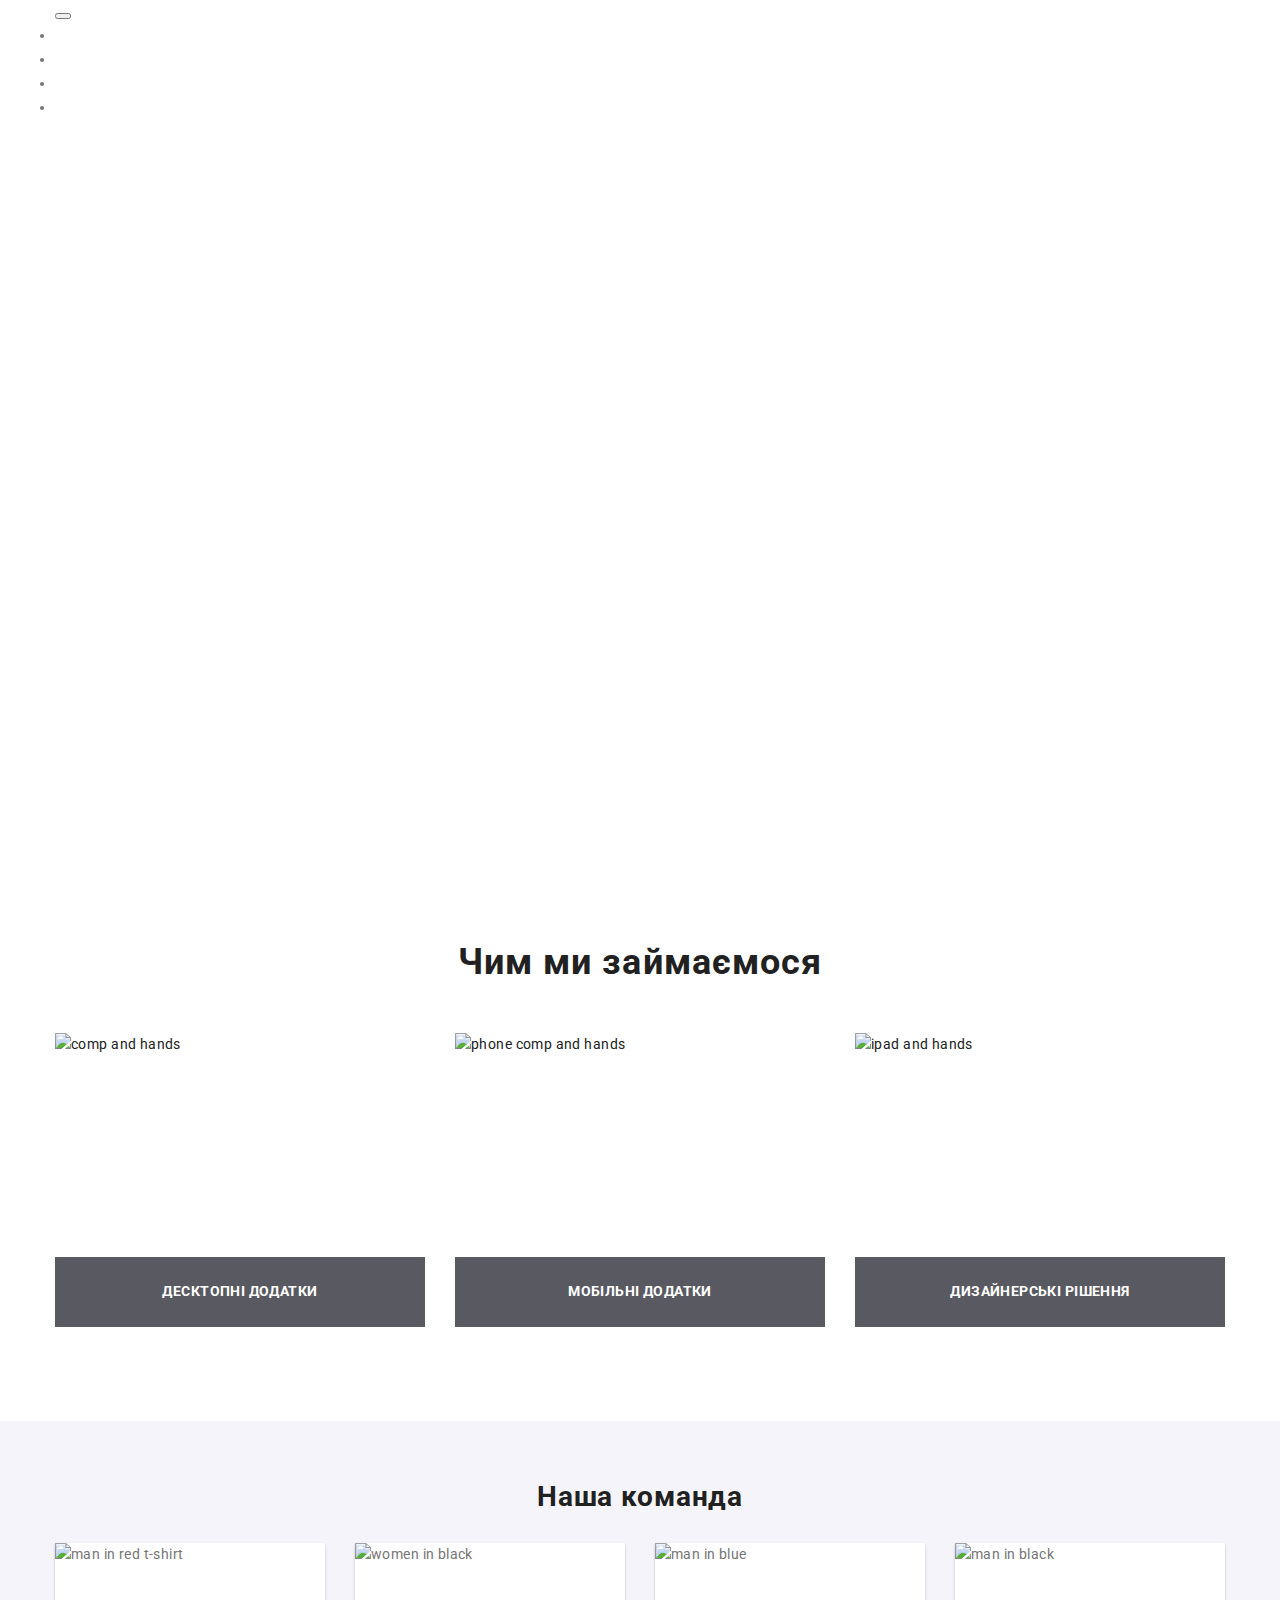
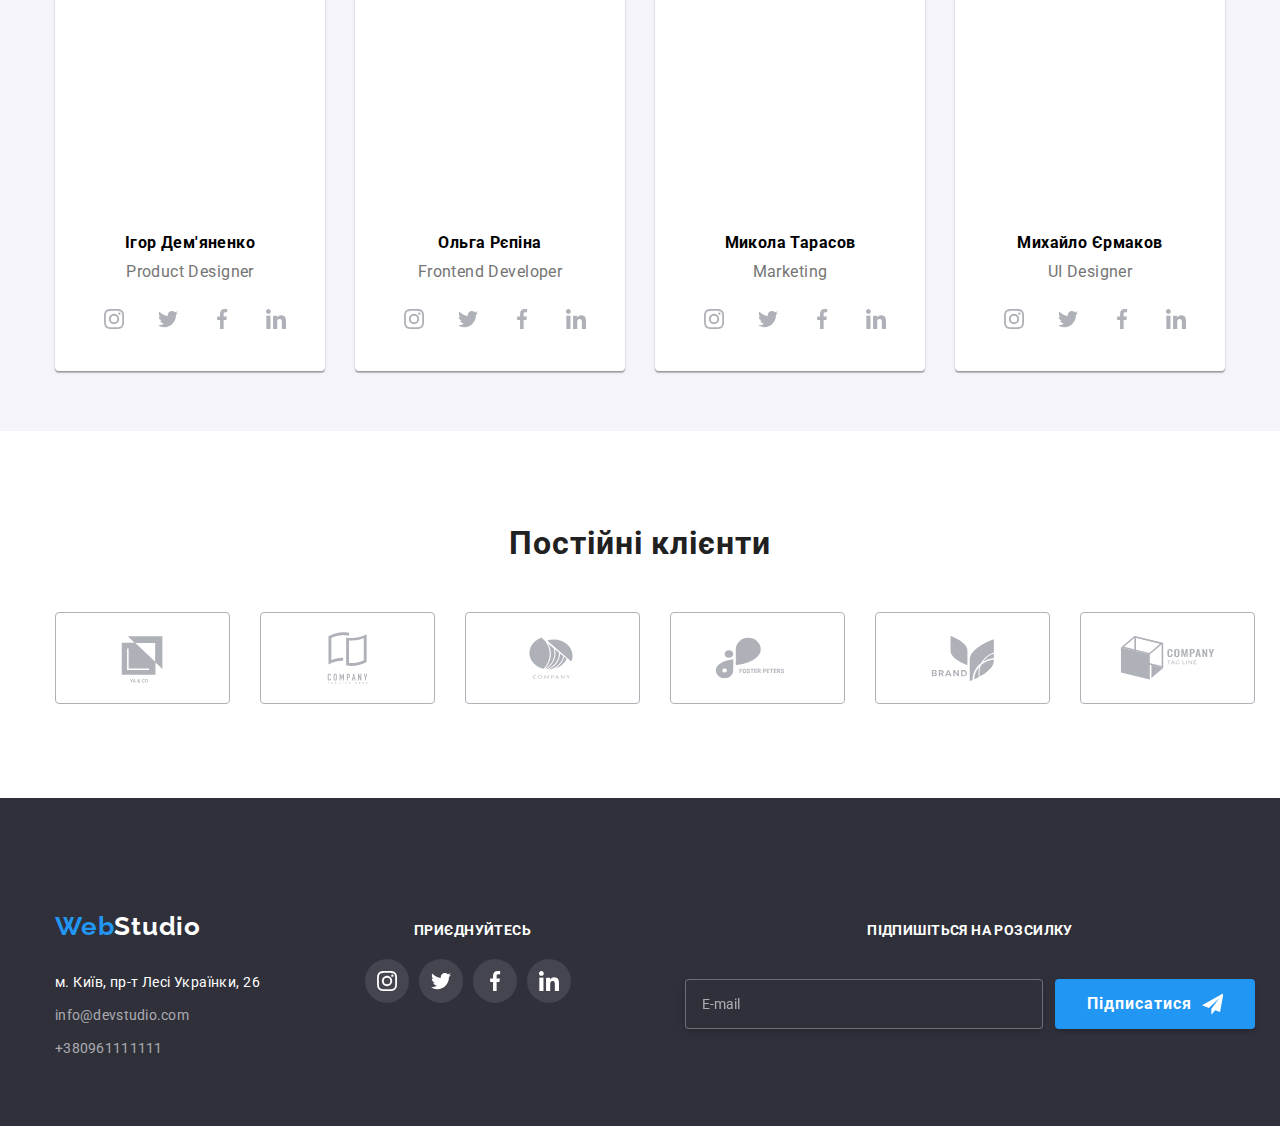
==== index.html @ 8200091a "001" ====
<!DOCTYPE html>
<html lang="uk">

<head>
  <meta charset="UTF-8" />
  <meta http-equiv="X-UA-Compatible" content="IE=edge" />
  <meta name="viewport" content="width=device-width, initial-scale=1.0" />
  <link rel="stylesheet"
    href="https://cdnjs.cloudflare.com/ajax/libs/modern-normalize/1.0.0/modern-normalize.min.css" />

  <link rel="preconnect" href="https://fonts.googleapis.com" />
  <link rel="preconnect" href="https://fonts.gstatic.com" crossorigin />
  <title>goit-markup-hw-07</title>
  <link href="https://fonts.googleapis.com/css2?family=Raleway:wght@700&family=Roboto:wght@400;500;700;900&display=swap"
    rel="stylesheet" />
  <link rel="stylesheet" href="./css/main.min.css" />
</head>

<body class="page">
  <!-- Шапка сайта -->
  <header class="header">
    <div class="header__container header-nav">
      <a href="#" class="header__logo">
        <span class="header__web">Web</span>Studio
      </a>
      <button 
        type="button" 
        class="menu-toggle" 
        aria-expanded="false" 
        aria-controls="mobile-menu">
        <span></span>
        <span></span>
        <span></span>

      </button>
      <nav>
        <ul class="header__site-nav">
          <li class="header__item">
            <a href="#" class="header__link current">Студія</a>
          </li>
          <li class="header__item">
            <a href="./portfolio.html" class="header__link">Портфоліо</a>
          </li>
          <li class="header__item">
            <a href="#" class="header__link">Контакти</a>
          </li>
        </ul>
      </nav>
      <ul class="header__auth-nav">
        <li class="header__item">
          <a href="mailto:info@devstudio.com" class="header__auth-link">
            <svg class="header__email-icon" width="16" height="12">
              <use href="./images/icons.svg#icon-envelope"></use>
            </svg>
            info@devstudio.com
          </a>
        </li>
        <li class="header__item">
          <a href="tel:+380961111111" class="header__auth-link">
            <svg class="header__phone-icon" width="10" height="16">
              <use href="./images/icons.svg#icon-smartphone"></use>
            </svg>
            +380961111111
          </a>
        </li>
      </ul>
    </div>
  </header>
  <!-- main -->
  <main>
    <section class="hero section">
      <div class="hero__container container">
        <h1 class="hero__title">Ефективні рішення для вашого бізнесу</h1>
        <button class="primary-button" type="button" data-modal-open>
          Замовити послугу
        </button>
      </div>
    </section>
    <!-- Переваги -->
    <section class="tagline">
      <div class="tagline__container container">
        <h2 class="visually-hidden">Переваги</h2>

        <ul class="tagline__list">
          <li class="tagline__contant">
            <span class="tagline__img">
              <svg class="tagline__icon" width="70" height="70">
                <use href="./images/icons.svg#icon-antenna1"></use>
              </svg>
            </span>
            <h3 class="tagline__title">УВАГА ДО ДЕТАЛЕЙ</h3>
            <p class="tagline__text">
              Ідейні міркування, і навіть початок повсякденної роботи з
              формування позиції.
            </p>
          </li>
          <li class="tagline__contant">
            <span class="tagline__img">
              <svg class="tagline__icon" width="70" height="70">
                <use href="./images/icons.svg#icon-clock1"></use>
              </svg>
            </span>
            <h3 class="tagline__title">ПУНКТУАЛЬНІСТЬ</h3>
            <p class="tagline__text">
              Завдання організації, особливо рамки і місце навчання кадрів
              тягне у себе.
            </p>
          </li>
          <li class="tagline__contant">
            <span class="tagline__img">
              <svg class="tagline__icon" width="70" height="70">
                <use href="./images/icons.svg#icon-diagram1"></use>
              </svg>
            </span>
            <h3 class="tagline__title">ПЛАНУВАННЯ</h3>
            <p class="tagline__text">
              Так само консультація з широким активом значною мірою зумовлює.
            </p>
          </li>
          <li class="tagline__contant">
            <span class="tagline__img">
              <svg class="tagline__icon" width="70" height="70">
                <use href="./images/icons.svg#icon-astronaut1"></use>
              </svg>
            </span>
            <h3 class="tagline__title">СУЧАСНІ ТЕХНОЛОГІЇ</h3>
            <p class="tagline__text">
              Значимість цих проблем настільки очевидна, що реалізація
              планових завдань.
            </p>
          </li>
        </ul>
      </div>
    </section>
    <!-- Чим займаємось -->
    <section class="features section">
      <div class="features__container container">
        <h2 class="features__title">Чим ми займаємося</h2>
        <ul class="features__list">
          <li class="features__img">
            <div class="features__info">
              <p class="features__text">Десктопні додатки</p>
            </div>
            <img src="./images/photo1.jpg" alt="comp and hands" width="370" height="294" />
          </li>
          <li class="features__img">
            <div class="features__info">
              <p class="features__text">Мобільні додатки</p>
            </div>
            <img src="./images/photo2.jpg" alt="phone comp and hands" width="370" height="294" />
          </li>
          <li class="features__img">
            <div class="features__info">
              <p class="features__text">Дизайнерські рішення</p>
            </div>
            <img src="./images/photo3.jpg" alt="ipad and hands" width="370" height="294" />
          </li>
        </ul>
      </div>
    </section>
    <!-- Наша команда -->
    <section class="team">
      <div class="team__container container">
        <h2 class="team__title">Наша команда</h2>
        <ul class="team__list">
          <li class="team__photo">
            <img src="./images/img1.jpg" alt="man in red t-shirt" width="270" height="260" />
            <h3 class="team__tagline">Ігор Дем'яненко</h3>
            <p class="team__text">Product Designer</p>
            <ul class="team__box">
              <li class="team__socials">
                <a href="#" class="team__links">
                  <span class="team__img">
                    <svg class="team__icon" width="20" height="20">
                      <use href="./images/icons.svg#icon-instagram1"></use>
                    </svg>
                  </span>
                </a>
              </li>
              <li class="team__socials">
                <a href="#" class="team__links">
                  <span class="team__img">
                    <svg class="team__icon" width="20" height="20">
                      <use href="./images/icons.svg#icon-twitter1"></use>
                    </svg>
                  </span>
                </a>
              </li>
              <li class="team__socials">
                <a href="#" class="team__links">
                  <span class="team__img">
                    <svg class="team__icon" width="20" height="20">
                      <use href="./images/icons.svg#icon-facebook1"></use>
                    </svg>
                  </span>
                </a>
              </li>
              <li class="team__socials">
                <a href="#" class="team__links">
                  <span class="team__img">
                    <svg class="team__icon" width="20" height="20">
                      <use href="./images/icons.svg#icon-insta"></use>
                    </svg>
                  </span>
                </a>
              </li>
            </ul>
          </li>
          <li class="team__photo">
            <img src="./images/img2.jpg" alt="women in black" width="270" height="260" />
            <h3 class="team__tagline">Ольга Рєпіна</h3>
            <p class="team__text">Frontend Developer</p>
            <ul class="team__box">
              <li class="team__socials">
                <a href="#" class="team__links">
                  <span class="team__img">
                    <svg class="team__icon" width="20" height="20">
                      <use href="./images/icons.svg#icon-instagram1"></use>
                    </svg>
                  </span>
                </a>
              </li>
              <li class="team__socials">
                <a href="#" class="team__links">
                  <span class="team__img">
                    <svg class="team__icon" width="20" height="20">
                      <use href="./images/icons.svg#icon-twitter1"></use>
                    </svg>
                  </span>
                </a>
              </li>
              <li class="team__socials">
                <a href="#" class="team__links">
                  <span class="team__img">
                    <svg class="team__icon" width="20" height="20">
                      <use href="./images/icons.svg#icon-facebook1"></use>
                    </svg>
                  </span>
                </a>
              </li>
              <li class="team__socials">
                <a href="#" class="team__links">
                  <span class="team__img">
                    <svg class="team__icon" width="20" height="20">
                      <use href="./images/icons.svg#icon-insta"></use>
                    </svg>
                  </span>
                </a>
              </li>
            </ul>
          </li>
          <li class="team__photo">
            <img src="./images/img3.jpg" alt="man in blue" width="270" height="260" />
            <h3 class="team__tagline">Микола Тарасов</h3>
            <p class="team__text">Marketing</p>
            <ul class="team__box">
              <li class="team__socials">
                <a href="#" class="team__links">
                  <span class="team__img">
                    <svg class="team__icon" width="20" height="20">
                      <use href="./images/icons.svg#icon-instagram1"></use>
                    </svg>
                  </span>
                </a>
              </li>
              <li class="team__socials">
                <a href="#" class="team__links">
                  <span class="team__img">
                    <svg class="team__icon" width="20" height="20">
                      <use href="./images/icons.svg#icon-twitter1"></use>
                    </svg>
                  </span>
                </a>
              </li>
              <li class="team__socials">
                <a href="#" class="team__links">
                  <span class="team__img">
                    <svg class="team__icon" width="20" height="20">
                      <use href="./images/icons.svg#icon-facebook1"></use>
                    </svg>
                  </span>
                </a>
              </li>
              <li class="team__socials">
                <a href="#" class="team__links">
                  <span class="team__img">
                    <svg class="team__icon" width="20" height="20">
                      <use href="./images/icons.svg#icon-insta"></use>
                    </svg>
                  </span>
                </a>
              </li>
            </ul>
          </li>
          <li class="team__photo">
            <img src="./images/img4.jpg" alt="man in black" width="270" height="260" />
            <h3 class="team__tagline">Михайло Єрмаков</h3>
            <p class="team__text">UI Designer</p>
            <ul class="team__box">
              <li class="team__socials">
                <a href="#" class="team__links">
                  <span class="team__img">
                    <svg class="team__icon" width="20" height="20">
                      <use href="./images/icons.svg#icon-instagram1"></use>
                    </svg>
                  </span>
                </a>
              </li>
              <li class="team__socials">
                <a href="#" class="team__links">
                  <span class="team__img">
                    <svg class="team__icon" width="20" height="20">
                      <use href="./images/icons.svg#icon-twitter1"></use>
                    </svg>
                  </span>
                </a>
              </li>
              <li class="team__socials">
                <a href="#" class="team__links">
                  <span class="team__img">
                    <svg class="team__icon" width="20" height="20">
                      <use href="./images/icons.svg#icon-facebook1"></use>
                    </svg>
                  </span>
                </a>
              </li>
              <li class="team__socials">
                <a href="#" class="team__links">
                  <span class="team__img">
                    <svg class="team__icon" width="20" height="20">
                      <use href="./images/icons.svg#icon-insta"></use>
                    </svg>
                  </span>
                </a>
              </li>
            </ul>
          </li>
        </ul>
      </div>
    </section>
    <section class="clients section">
      <div class="clients__container container">
        <h2 class="clients__title">Постійні клієнти</h2>
        <ul class="clients__box">
          <li class="clients__team">
            <a href="#" class="clients__links">
              <span class="clients__img">
                <svg class="clients__icon" width="106" height="60">
                  <use href="./images/icons.svg#icon-Logo1"></use>
                </svg>
              </span>
            </a>
          </li>
          <li class="clients__team">
            <a href="#" class="clients__links">
              <span class="clients__img">
                <svg class="clients__icon" width="106" height="60">
                  <use href="./images/icons.svg#icon-Logo2"></use>
                </svg>
              </span>
            </a>
          </li>
          <li class="clients__team">
            <a href="#" class="clients__links">
              <span class="clients__img">
                <svg class="clients__icon" width="106" height="60">
                  <use href="./images/icons.svg#icon-Logo3"></use>
                </svg>
              </span>
            </a>
          </li>
          <li class="clients__team">
            <a href="#" class="clients__links">
              <span class="clients__img">
                <svg class="clients__icon" width="106" height="60">
                  <use href="./images/icons.svg#icon-Logo4"></use>
                </svg>
              </span>
            </a>
          </li>
          <li class="clients__team">
            <a href="#" class="clients__links">
              <span class="clients__img">
                <svg class="clients__icon" width="106" height="60">
                  <use href="./images/icons.svg#icon-Logo5"></use>
                </svg>
              </span>
            </a>
          </li>
          <li class="clients__team">
            <a href="#" class="clients__links">
              <span class="clients__img">
                <svg class="clients__icon" width="106" height="60">
                  <use href="./images/icons.svg#icon-Logo6"></use>
                </svg>
              </span>
            </a>
          </li>
        </ul>
      </div>
    </section>
  </main>

  <!-- Футер -->
  <footer class="footer">
    <div class="footer__container container">
      <div class="footer__box">
        <div class="footer__navigation">
          <a href="" class="footer__logo">
            <span class="footer__web">Web</span>Studio</a>
          <address class="footer__address">
            <ul class="footer__nav">
              <li class="footer__list">
                <a href="https://goo.gl/maps/CPtrU1FHBa2aNyZL9" target="_blank" rel="noopener noreferrer nofollow"
                  class="footer__link--adress">м. Київ, пр-т Лесі Українки, 26</a>
              </li>
              <li class="footer__list">
                <a href="mailto:info@devstudio.com" class="footer__link">info@devstudio.com</a>
              </li>
              <li class="footer__list">
                <a href="tel:+380961111111" class="footer__link">+380961111111</a>
              </li>
            </ul>
          </address>
        </div>
        <div class="footer__join">
          <strong class="footer__title">Приєднуйтесь</strong>
          <ul class="footer__socials">
            <li class="footer__content">
              <a href="#" class="footer__links">
                <span class="footer__img">
                  <svg class="footer__icon" width="20" height="20">
                    <use href="./images/icons.svg#icon-instagram1"></use>
                  </svg>
                </span>
              </a>
            </li>
            <li class="footer__content">
              <a href="#" class="footer__links">
                <span class="footer__img">
                  <svg class="footer__icon" width="20" height="20">
                    <use href="./images/icons.svg#icon-twitter1"></use>
                  </svg>
                </span>
              </a>
            </li>
            <li class="footer__content">
              <a href="#" class="footer__links">
                <span class="footer__img">
                  <svg class="footer__icon" width="20" height="20">
                    <use href="./images/icons.svg#icon-facebook1"></use>
                  </svg>
                </span>
              </a>
            </li>
            <li class="footer__content">
              <a href="#" class="footer__links">
                <span class="footer__img">
                  <svg class="footer__icon" width="20" height="20">
                    <use href="./images/icons.svg#icon-insta"></use>
                  </svg>
                </span>
              </a>
            </li>
          </ul>
        </div>
        <div class="telegram footer__input">
          <div class="telegram__subscribe">
            <p class="telegram__label" for="telegram__post">Підпишіться на розсилку</p>
            <div class="telegram__post">
              <input class="telegram__input" id="telegram__post" type="email" name="telegram__post" required
                placeholder="E-mail" />
              <button class="primary-button telegram__button" type="submit" data-modal-open>
                Підписатися
                <svg class="telegram__icon" width="24" height="24">
                  <use href="./images/icons.svg#icon-telegram"></use>
                </svg>
              </button>
            </div>
          </div>
        </div>
      </div>
    </div>
  </footer>
  <!-- mobile-menu -->
  <div class="mobile-menu">
    <div class="container">
      <button class="mobile-menu__close-button"></button>
      <nav class="mobile-menu__nav">
        
        <ul>
          <li><a href="#"></a></li>
          <li><a href="#"></a></li>
          <li><a href="#"></a></li>
          <li><a href="#"></a></li>
        </ul>

      </nav>
    </div>
  </div>
  <!-- backdrop -->
  <div class="backdrop is-hidden" data-modal>
    <div class="modal">
      <button class="modal__close--button" type="button" data-modal-close>
        <span class="modal__img">
          <svg class="modal__icon" width="11" height="11">
            <use href="./images/icons.svg#icon-Vector"></use>
          </svg>
        </span>
      </button>
      <h2 class="modal__text">Залиште свої дані, ми вам передзвонимо</h2>
      <form action="form" autocomplete="off" novalidate>
        <div class="form__input-list">
          <label class="form__label" for="person-name">Ім'я</label>
          <div class="form__wrapper">
            <input class="form__input" id="person-name" type="text" name="person-name" required />
            <svg width="12" height="12" class="form__icon">
              <use href="./images/icons.svg#icon-name"></use>
            </svg>
          </div>
        </div>
        <div class="form__input-list">
          <label class="form__label" for="person-name">Телефон</label>
          <div class="form__wrapper">
            <input class="form__input" id="person-phone" type="tel" name="person-phone" required />
            <svg width="13" height="13" class="form__icon">
              <use href="./images/icons.svg#icon-phone-info"></use>
            </svg>
          </div>
        </div>
        <div class="form__input-list">
          <label class="form__label" for="person-name">Пошта</label>
          <div class="form__wrapper">
            <input class="form__input" id="person-mail" type="email" name="person-mail" required />
            <svg width="15" height="12" class="form__icon">
              <use href="./images/icons.svg#icon-mail-info"></use>
            </svg>
          </div>
        </div>
        <label class="form__label" for="person-comment">Коментар</label>
        <textarea class="form__textarea" name="person-comment" id="person-comment"
          placeholder="Введіть текст"></textarea>

        <div class="checkbox">
          <label class="checkbox__label" for="terms-checkbox">
            <input class="checkbox__input visually-hidden" id="terms-checkbox" type="checkbox" name="terms-checkbox" />
            <span class="checkbox__icons">
              <!-- <svg width="16" height="15" class="checkbox-icon">
                <use href="./images/icons.svg#icon-checkbox"></use>
              </svg> -->
              <svg width="16" height="15" class="checkbox__icon--accept">
                <use href="./images/icons.svg#icon-checkbox-accept"></use>
              </svg>
            </span>
            Погоджуюся з розсилкою та приймаю
            <a href="#">Умови договору</a>
          </label>
        </div>
        <button class="primary-button form-button" type="submit" data-modal-open>
          Відправити
        </button>
      </form>
    </div>
  </div>
  <script src="./js/mobile-menu.js"></script>
  <script src="./js/modal.js"></script>
</body>

</html>
---- css/main.min.css ----
:root{--primary-text-color: #212121;--title-text-color: #757575;--accent-color: #2196f3;--primary-white-color: #fff;--black-text-color: #000;--button-color: #f5f4fa;--background-style-color: #2f303a;--button-active-color: #188ce8;--button-solid-color: #eeeeee;--bottom-line: #ececec;--overlay-color: #c4c4c4;--socials-color: #afb1b8}body{color:var(--title-text-color);font-family:"Roboto",sans-serif;font-size:14px;line-height:1.71;letter-spacing:.03em}img{display:block;max-width:100%;height:auto}h1,h2,h3,h4,h5,h6,p,ul{padding:0;margin:0}.container{max-width:1200px;margin:0 auto;padding-left:15px;padding-right:15px}.section{color:var(--primary-text-color);padding-top:94px;padding-bottom:94px}.primary-button{align-items:center;color:var(--primary-white-color);background-color:var(--accent-color);border:0;box-shadow:0px 4px 4px rgba(0,0,0,.15);border-radius:4px;font-family:inherit;font-weight:700;font-size:16px;line-height:1.875;letter-spacing:.06em;text-align:center;cursor:pointer;padding:10px 32px}.primary-button:hover{color:var(--primary-white-color);background:var(--button-active-color);box-shadow:0px 4px 4px rgba(0,0,0,.5);border-radius:4px}.primary-button:active{color:var(--primary-white-color);background:var(--button-active-color);box-shadow:0px 4px 4px rgba(0,0,0,.5);border-radius:4px}.visually-hidden{position:absolute;white-space:nowrap;width:1px;height:1px;overflow:hidden;border:0;padding:0;clip:rect(0 0 0 0);-webkit-clip-path:inset(50%);clip-path:inset(50%);margin:-1px}.checkbox{display:flex;align-items:center;justify-content:center;margin-top:20px}.checkbox__label{position:relative;display:flex;align-items:center;justify-content:center}.checkbox__label a{color:var(--accent-color)}.checkbox__input{-webkit-appearance:none;-moz-appearance:none;appearance:none}.checkbox__input:checked+.checkbox__icons{background-color:var(--accent-color);border-radius:2px;border:2px solid var(--accent-color);fill:var(--accent-color);opacity:1}.checkbox__icon{position:absolute;left:0;top:0}.checkbox__icon--accept{position:absolute;top:1px;left:1px;width:11px;height:8px;fill:var(--primary-white-color);opacity:1}.checkbox__icons{display:inline-block;position:relative;height:15px;width:16px;top:0;left:0;margin-right:9px;background-color:var(--primary-white-color);border:2px solid var(--black-text-color);border-radius:2px;transition:border-color var(--accent-color),background-color var(--accent-color),fill var(--accent-color);cursor:pointer}@media screen and (min-width: 480px){.clients{width:480px;padding:60px 0;align-items:center;margin:0 auto}}@media screen and (min-width: 768px){.clients{width:768px;align-items:center}}@media screen and (min-width: 1200px){.clients{width:1200px;margin:auto;padding:94px 0}}.clients__box{display:flex;list-style:none;align-items:center;justify-content:center;gap:30px}@media screen and (min-width: 480px){.clients__box{display:flex;flex-wrap:wrap}}@media screen and (min-width: 768px){.clients__box{width:768px}}@media screen and (min-width: 1200px){.clients__box{width:1200px;display:flex;flex-wrap:nowrap}}.clients__img{display:flex;fill:var(--socials-color);transition:fill 250ms cubic-bezier(0.4, 0, 0.2, 1)}.clients__img:hover,.clients__img:focus{fill:var(--accent-color)}.clients__team{width:170px;height:92px;border:1px solid var(--socials-color);border-radius:4px;transition:border 250ms cubic-bezier(0.4, 0, 0.2, 1)}.clients__team:hover,.clients__team:focus{border:1px solid var(--accent-color)}@media screen and (min-width: 480px){.clients__team{width:210px}}@media screen and (min-width: 768px){.clients__team{width:226px}}.clients__icon{background-size:contain;margin:16px auto}.clients__title{padding-bottom:50px;text-align:center;color:var(--primary-text-color);font-size:36px;line-height:1.17;letter-spacing:.03em}@media screen and (min-width: 480px){.clients__title{font-size:32px;line-height:1.14}}@media screen and (min-width: 768px){.clients__title{font-size:32px;line-height:1.14}}.desk{display:flex;flex-wrap:wrap;gap:30px;list-style:none}@media screen and (min-width: 480px){.desk{width:480px}}@media screen and (min-width: 768px){.desk{width:768px}}@media screen and (min-width: 1200px){.desk{width:1200px}}.desk__items{position:relative;max-width:370px;border:1px solid var(--button-solid-color);transition:ease-in-out .4s;overflow:hidden}.desk__items:hover .desk__active,.desk__items:focus .desk__active{transform:translateY(0);z-index:1}.desk__items:hover,.desk__items:focus{box-shadow:0px 3px 1px rgba(0,0,0,.1),0px 1px 2px rgba(0,0,0,.08),0px 2px 2px rgba(0,0,0,.12)}.desk__link{text-decoration:none;position:relative;z-index:2}.desk__link img{overflow:hidden;z-index:1}.desk__window{position:relative;overflow:hidden}.desk__active{position:absolute;top:0;left:0;width:100%;height:100%;transform:translateY(100%);background-color:rgba(33,150,243,.9);transition:transform 250ms cubic-bezier(0.4, 0, 0.2, 1);padding:63px 24px}.desk__text{color:var(--primary-white-color);font-weight:400;font-size:18px;line-height:1.555}.desk__description{margin:20px 24px}.desk__name{color:var(--primary-text-color);font-size:18px;line-height:2;letter-spacing:.06em}.desk__title{color:var(--title-text-color);font-size:16px;line-height:1.88}@media screen and (max-width: 1199px){.features{display:none}}@media screen and (max-width: 1199px){.features__container{display:none}}@media screen and (min-width: 1200px){.features__container{width:1200px}}.features__title{padding-bottom:50px;text-align:center;color:var(--primary-text-color);font-size:36px;line-height:1.17;letter-spacing:.03em}.features__list{display:flex;list-style:none;position:relative}.features__info{position:absolute;background:rgba(47,48,58,.8);bottom:0px;width:370px;height:70px}.features__text{font-weight:700;font-size:14px;line-height:1.14;text-align:center;text-transform:uppercase;color:var(--primary-white-color);margin:27px 0}.features__img+.features__img{margin-left:30px}.filter__section{padding-top:94px;padding-bottom:94px;list-style:none}@media screen and (min-width: 480px){.filter__section{width:480px}}@media screen and (min-width: 768px){.filter__section{width:768px}}@media screen and (min-width: 1200px){.filter__section{width:1200px}}.filter__features{display:flex;justify-content:center;margin:0 0 50px 0;list-style:none}.filter__button{padding:6px 22px;height:38px;width:auto;color:var(--primary-text-color);background-color:var(--button-color);border:0;border-radius:4px;font-weight:500;font-size:16px;line-height:1.63;font-family:inherit;cursor:pointer;transition:background-color 250ms cubic-bezier(0.4, 0, 0.2, 1)}.filter__button:first-child{padding:6px 24px}.filter__button:hover,.filter__button:focus{color:var(--primary-white-color);background-color:var(--accent-color);box-shadow:0px 3px 1px rgba(0,0,0,.1),0px 1px 2px rgba(0,0,0,.08),0px 2px 2px rgba(0,0,0,.12)}.filter__button:active{color:var(--primary-white-color);background-color:var(--accent-color)}.filter__list+.filter__list{padding-left:8px}.footer{padding:65px 0;background-color:var(--background-style-color)}@media screen and (min-width: 480px){.footer__box{display:flex;flex-direction:column;align-items:center;justify-content:center}}@media screen and (min-width: 768px){.footer__box{width:768px}}@media screen and (min-width: 1200px){.footer__box{width:1200px;display:flex;align-items:baseline;list-style:none;justify-content:space-between;flex-direction:row}}@media screen and (min-width: 480px){.footer__navigation{display:flex;align-items:center;justify-content:center;flex-direction:column}}@media screen and (min-width: 1200px){.footer__navigation{display:inline-block}}.footer__logo{color:var(--primary-white-color);font-family:"Raleway";font-weight:700;font-size:26px;line-height:1.14;letter-spacing:.03em;text-decoration:none}.footer__logo:hover,.footer__logo:focus{color:var(--primary-white-color);text-decoration:none}@media screen and (min-width: 480px){.footer__nav{padding-top:28px;display:flex;align-items:center;justify-content:center;flex-direction:column;list-style:none}}@media screen and (min-width: 1200px){.footer__nav{display:inline-block;list-style:none}}.footer__link{color:rgba(255,255,255,.6);font-weight:400;letter-spacing:.02em;text-decoration:none;font-style:normal;transition:color 250ms cubic-bezier(0.4, 0, 0.2, 1)}.footer__link:hover,.footer__link:focus{color:var(--accent-color)}.footer__web{color:var(--accent-color)}.footer__link--adress{color:var(--primary-white-color);text-decoration:none;font-style:normal}.footer__list:not(:last-child){margin-bottom:9px}.footer__join{margin-left:70px}@media screen and (min-width: 480px){.footer__join{margin-left:0;margin-top:60px}}.footer__title{margin-bottom:20px;font-weight:700;font-size:14px;line-height:1.14;text-transform:uppercase;color:var(--primary-white-color)}@media screen and (min-width: 480px){.footer__title{display:flex;align-items:center;justify-content:center}}.footer__socials{display:flex;list-style:none;justify-content:center;margin-top:20px}.footer__img{display:block;width:44px;height:44px;margin-right:10px;background-color:rgba(255,255,255,.1);fill:var(--primary-white-color);border-radius:50%;transition:background-color 250ms cubic-bezier(0.4, 0, 0.2, 1)}.footer__img:hover,.footer__img:focus{background-color:var(--accent-color);fill:var(--primary-white-color);border-radius:50%}.footer__icon{background-size:cover;margin:12px}.footer__input{margin-left:93px;display:flex}@media screen and (min-width: 480px){.footer__input{margin-left:0}}@media screen and (min-width: 480px){.telegram__subscribe{display:flex;flex-direction:column;align-items:center;margin-top:60px}}.telegram__label{font-weight:700;font-size:14px;line-height:1.14;text-transform:uppercase;color:var(--primary-white-color)}@media screen and (min-width: 480px){.telegram__post{display:flex;flex-direction:column;align-items:center;margin-top:20px}}@media screen and (min-width: 1200px){.telegram__post{display:flex;align-items:center;justify-content:center;align-items:flex-end;flex-direction:row}}.telegram__input{box-sizing:border-box;width:358px;height:50px;padding:15px 16px;outline:none;transition:border-color 250ms cubic-bezier(0.4, 0, 0.2, 1);border:1px solid rgba(255,255,255,.3);filter:drop-shadow(0px 4px 4px rgba(0, 0, 0, 0.15));border-radius:4px;background-color:var(--background-style-color);color:var(--primary-white-color)}.telegram__input::-moz-placeholder{color:rgba(255,255,255,.6)}.telegram__input:-ms-input-placeholder{color:rgba(255,255,255,.6)}.telegram__input::placeholder{color:rgba(255,255,255,.6)}@media screen and (min-width: 480px){.telegram__input{max-width:100%}}.telegram__button{display:flex;width:200px;height:50px;transition:box-shadow 250ms cubic-bezier(0.4, 0, 0.2, 1);margin-left:12px}@media screen and (min-width: 480px){.telegram__button{margin-top:20px;margin-left:0}}@media screen and (min-width: 768px){.telegram__button{margin-left:0}}@media screen and (min-width: 1200px){.telegram__button{margin-left:12px}}.telegram__icon{fill:var(--primary-white-color);margin-left:10px}.form__input-list{margin:10px 0}.form__label{display:block;font-size:12px;line-height:1.17;letter-spacing:.01em;margin-bottom:4px}.form__wrapper{position:relative}.form__wrapper:hover .form__icon,.form__wrapper:focus-within .form__icon{fill:var(--accent-color)}.form__input{width:100%;padding:11px 12px 11px 32px;border:1px solid rgba(33,33,33,.2);border-radius:4px;outline:none;transition:border-color 250ms cubic-bezier(0.4, 0, 0.2, 1)}.form__input:hover,.form__input:focus{border-color:var(--accent-color)}.form__icon{position:absolute;top:50%;left:12px;color:var(--primary-text-color);transform:translateY(-50%);fill:currentColor;transition:fill 250ms cubic-bezier(0.4, 0, 0.2, 1)}.form__textarea{padding:12px 16px;width:100%;height:120px;resize:none;font-size:12px;line-height:1.17;letter-spacing:.01em;color:var(--black-text-color);border:1px solid rgba(33,33,33,.2);border-radius:4px;outline:none;display:block;max-width:100%;transition:border-color 250ms cubic-bezier(0.4, 0, 0.2, 1)}.form__textarea::-moz-placeholder{color:rgba(117,117,117,.5)}.form__textarea:-ms-input-placeholder{color:rgba(117,117,117,.5)}.form__textarea::placeholder{color:rgba(117,117,117,.5)}.form__textarea:hover,.form__textarea:focus{border-color:var(--accent-color)}.form-button{position:relative;margin:0 auto;top:50%;left:50%;transform:translateX(-50%);margin-top:30px;transition:box-shadow 250ms cubic-bezier(0.4, 0, 0.2, 1)}.header{border-bottom:1px solid var(--bottom-line)}.header__container{max-width:1200px;margin:0 auto;padding-left:15px;padding-right:15px}@media screen and (min-width: 480px){.header__container{width:480px;position:relative}}@media screen and (min-width: 768px){.header__container{width:768px}}@media screen and (min-width: 1200px){.header__container{width:1200px}}.header__logo{color:var(--black-text-color);font-family:"Raleway";font-weight:700;font-size:26px;line-height:1.14;letter-spacing:.03em;text-decoration:none}.header__logo:hover{color:var(--accent-color);text-decoration:none}@media screen and (max-width: 767px){.header__logo{display:flex;min-height:60px;-webkit-box-pack:justify;align-items:center}}.header__web{color:var(--accent-color)}.header__site-nav{position:relative;display:flex;margin-left:93px;color:var(--primary-text-color);color:inherit;font-weight:500;font-size:14px;line-height:1.14;list-style:none;letter-spacing:.02em}@media screen and (max-width: 767px){.header__site-nav{display:none}}.header__link{position:relative;display:block;padding-top:32px;padding-bottom:31px;transition:color 250ms cubic-bezier(0.4, 0, 0.2, 1);text-decoration:none;color:inherit}.header__link:hover::after,.header__link:focus::after{opacity:1}.header__link.current::after{opacity:1}.header__link::after{position:absolute;bottom:0;display:block;width:100%;height:4px;border-radius:4px;background-color:var(--accent-color);content:"";opacity:0;transition:opacity 250ms cubic-bezier(0.4, 0, 0.2, 1)}.header__link:hover,.header__link:focus{position:relative;color:var(--accent-color)}.header__link.current{color:var(--accent-color)}.header__item:not(:last-child){margin-right:50px}.header__item:not(:last-child){margin-right:30px}.header__auth-nav{display:flex;margin-left:auto;color:var(--title-text-color);font-weight:500;font-size:14px;line-height:1.14;letter-spacing:.02em;height:16px;align-items:center;transition:color 250ms cubic-bezier(0.4, 0, 0.2, 1);list-style:none}@media screen and (max-width: 767px){.header__auth-nav{display:none}}.header__auth-link{position:relative;display:flex;padding-top:32px;padding-bottom:31px;transition:color 250ms cubic-bezier(0.4, 0, 0.2, 1);text-decoration:none;color:inherit;gap:10px;align-items:center}.header__auth-link:hover,.header__auth-link:focus{color:var(--accent-color);fill:var(--accent-color)}.header__auth-link:hover .header__email-icon,.header__auth-link:focus .header__email-icon{fill:var(--accent-color)}.header__auth-link:hover .header__phone-icon,.header__auth-link:focus .header__phone-icon{fill:var(--accent-color)}.header__email-icon{width:16px;height:12px;fill:var(--title-text-color);transition:fill 250ms cubic-bezier(0.4, 0, 0.2, 1)}.header__phone-icon{fill:var(--title-text-color);background-size:auto;align-items:center;transition:fill 250ms cubic-bezier(0.4, 0, 0.2, 1)}.header-nav{display:flex;align-items:center}.menu-toggle{position:absolute;top:10px;right:15px;min-height:40px;min-width:40px;display:flex;align-items:center;justify-content:center;margin:0px;padding:0px;background-color:rgba(0,0,0,0);cursor:pointer;border:none;border-radius:50%;outline:none;flex-direction:column;gap:3px}@media screen and (min-width: 768px){.menu-toggle{display:none}}.menu-toggle span{display:block;width:24px;height:3px;background-color:var(--primary-text-color);transition:transform 250ms cubic-bezier(0.4, 0, 0.2, 1),opacity 250ms cubic-bezier(0.4, 0, 0.2, 1)}.hero{max-width:1600px;margin:0 auto;padding-bottom:94px;background-color:var(--overlay-color);background-image:linear-gradient(to right, rgba(47, 48, 58, 0.4), rgba(47, 48, 58, 0.4)),url(../images/header.jpg);background-repeat:no-repeat;background-size:cover;background-position:center;text-align:center;padding:200px 0}@media screen and (min-width: 480px){.hero{width:480px;padding:94px 0}}@media screen and (min-width: 768px){.hero{width:768px}}@media screen and (min-width: 1200px){.hero{width:1200px}}@media screen and (min-width: 480px){.hero__title{margin:0 auto 30px;max-width:696px;color:var(--primary-white-color);text-transform:uppercase;font-weight:900;font-size:26px;line-height:1.62;letter-spacing:.06em}}@media screen and (min-width: 1200px){.hero__title{margin:0 auto 30px;max-width:696px;color:var(--primary-white-color);text-transform:uppercase;font-weight:900;font-size:44px;line-height:1.36;letter-spacing:.06em}}.mobile-menu{position:fixed;top:0;left:0;width:100%;height:100%;background-color:var(--primary-white-color)}.backdrop{position:fixed;top:0;left:0;width:100%;height:100%;z-index:1;background-color:rgba(0,0,0,.2);transition:opacity 250ms cubic-bezier(0.4, 0, 0.2, 1),visibility 250ms cubic-bezier(0.4, 0, 0.2, 1)}.is-hidden{opacity:0;visibility:hidden;pointer-events:none;overflow:hidden}.backdrop.is-hidden .modal{transform:translate(-50%, -50%) scale(1.3)}.modal{position:relative;top:50%;left:50%;transform:translate(-50%, -50%) scale(1);width:528px;height:581px;background-color:var(--primary-white-color);transition:transform 250ms cubic-bezier(0.4, 0, 0.2, 1);padding:40px}.modal__close--button{position:absolute;top:8px;right:8px;width:30px;height:30px;align-items:center;justify-content:center;background:none;cursor:pointer;border:1px solid rgba(0,0,0,.1);border-radius:50%}.modal__icon{position:relative;top:2px;left:1px}.modal__img{top:10px;right:10px;width:30px;height:30px;border:var(--black-text-color);fill:var(--black-text-color);border-radius:50%}.modal__img:hover,.modal__img:focus{fill:var(--accent-color)}.modal__text{color:var(--primary-text-color);font-weight:700;font-size:20px;line-height:1.15;text-align:center}@media screen and (min-width: 480px){.modal__text{line-height:1.5}}@media screen and (min-width: 768px){.modal__text{line-height:1.5}}@media screen and (min-width: 480px){.modal{width:450px;height:609px}}@media screen and (min-width: 768px){.modal{width:450px;height:609px}}@media screen and (min-width: 1200px){.modal{width:528px;height:581px}}@media screen and (min-width: 480px){.tagline{width:480x;padding-top:60px;padding-bottom:60px}}@media screen and (min-width: 768px){.tagline{width:768px;padding-top:60px}}@media screen and (min-width: 1200px){.tagline{width:1200px;padding-top:94px;list-style:none;margin:auto;padding-bottom:0px}}.tagline__container{display:flex;align-items:center;justify-content:center}.tagline__list{list-style:none}@media screen and (min-width: 480px){.tagline__list{display:flex;flex-direction:column}}@media screen and (min-width: 768px){.tagline__list{display:flex;flex-direction:row}}@media screen and (min-width: 1200px){.tagline__list{display:flex;gap:30px}}.tagline__contant{margin-left:30px}@media screen and (min-width: 480px){.tagline__contant{display:flex;flex-direction:column;margin-left:0px}}@media screen and (min-width: 768px){.tagline__contant{display:flex;flex-direction:column;width:50%}}@media screen and (min-width: 480px){.tagline__contant:not(:last-child){margin-bottom:30px}}.tagline__img{display:block;background-color:var(--button-color);border-radius:4px}.tagline__icon{height:70px;width:70px;margin:25px 40%;background-size:cover}.tagline__title{color:var(--primary-text-color);margin-bottom:10px;font-size:14px;line-height:1.14;letter-spacing:.03em;text-transform:uppercase}@media screen and (min-width: 480px){.tagline__title{display:flex;align-items:center;justify-content:center;margin-top:30px}}.team{background-color:var(--button-color)}.team__title{padding-top:94px;padding-bottom:50px;text-align:center;color:var(--primary-text-color);font-size:36px;line-height:1.17;letter-spacing:.03em}@media screen and (min-width: 480px){.team__title{font-size:28px;line-height:1.14;padding-top:60px;padding-bottom:30px}}@media screen and (min-width: 768px){.team__title{padding-top:60px;padding-bottom:30px}}.team__list{padding-bottom:94px;display:flex;list-style:none}@media screen and (min-width: 480px){.team__list{display:flex;flex-direction:column;padding-bottom:60px;align-items:center}}@media screen and (min-width: 768px){.team__list{padding-bottom:60px;align-items:center}}@media screen and (min-width: 1200px){.team__list{width:1200px;display:flex;flex-direction:row}}.team__photo{width:270px;height:428px;background-color:var(--primary-white-color);box-shadow:0px 1px 3px rgba(0,0,0,.12),0px 1px 1px rgba(0,0,0,.14),0px 2px 1px rgba(0,0,0,.2);border-radius:0px 0px 4px 4px;transition:ease-in-out .3s}.team__photo:hover,.team__photo:focus{box-shadow:5px 5px 3px rgba(0,0,0,.12),0px 1px 1px rgba(0,0,0,.14),0px 2px 1px rgba(0,0,0,.2)}.team__photo+.team__photo{margin-left:30px}@media screen and (min-width: 480px){.team__photo+.team__photo{margin-left:0px;margin-top:30px}}@media screen and (min-width: 768px){.team__photo+.team__photo{margin-left:0px}}@media screen and (min-width: 1200px){.team__photo+.team__photo{margin-left:30px;margin-top:0}}@media screen and (min-width: 480px){.team__photo{width:450px;height:auto}}@media screen and (min-width: 768px){.team__photo{width:768px}}@media screen and (min-width: 1200px){.team__photo{width:270px;height:428px}}@media screen and (min-width: 480px){.team__photo img{width:450px;height:auto;margin-bottom:24px}}@media screen and (min-width: 768px){.team__photo img{width:768px}}@media screen and (min-width: 1200px){.team__photo img{width:270px;height:auto}}.team__tagline{text-align:center;margin:30px 0 10px 0;color:var(--black-text-color);font-size:16px;line-height:1.19}.team__text{text-align:center;margin-bottom:16px;font-size:16px;line-height:1.19}.team__box{display:flex;list-style:none;align-items:center;justify-content:center;transition:background-color 250ms cubic-bezier(0.4, 0, 0.2, 1)}@media screen and (min-width: 480px){.team__box{margin-bottom:24px}}@media screen and (min-width: 1200px){.team__box{margin-bottom:0px}}.team__links{border-radius:50%;transition:background-color 250ms cubic-bezier(0.4, 0, 0.2, 1)}.team__icon{background-size:cover;margin:12px;transition:background-color 250ms cubic-bezier(0.4, 0, 0.2, 1)}.team__img{display:block;width:44px;height:44px;fill:var(--socials-color);margin-left:10px;transition:background-color 250ms cubic-bezier(0.4, 0, 0.2, 1);border-radius:50%}.team__img:hover,.team__img:focus{background-color:var(--accent-color);fill:var(--primary-white-color);border-radius:50%;transition:background-color 250ms cubic-bezier(0.4, 0, 0.2, 1)}/*# sourceMappingURL=main.min.css.map */
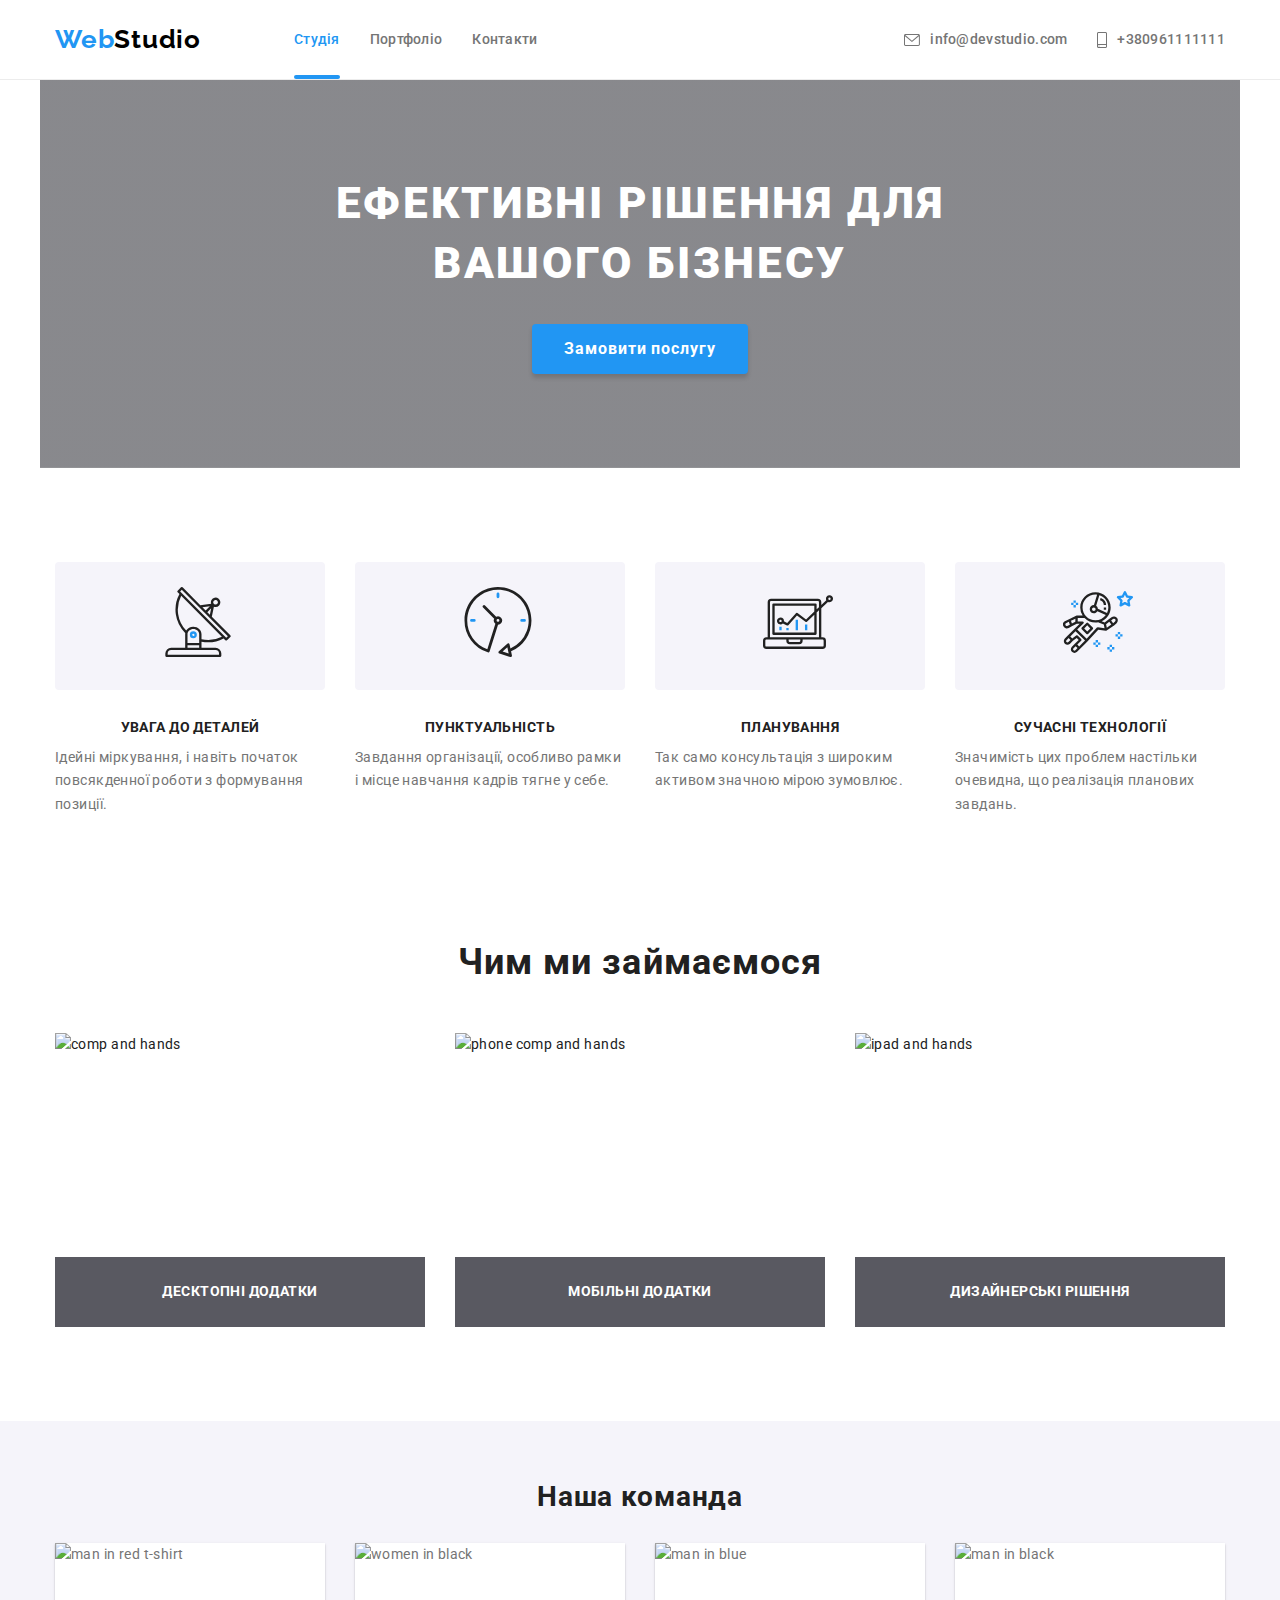
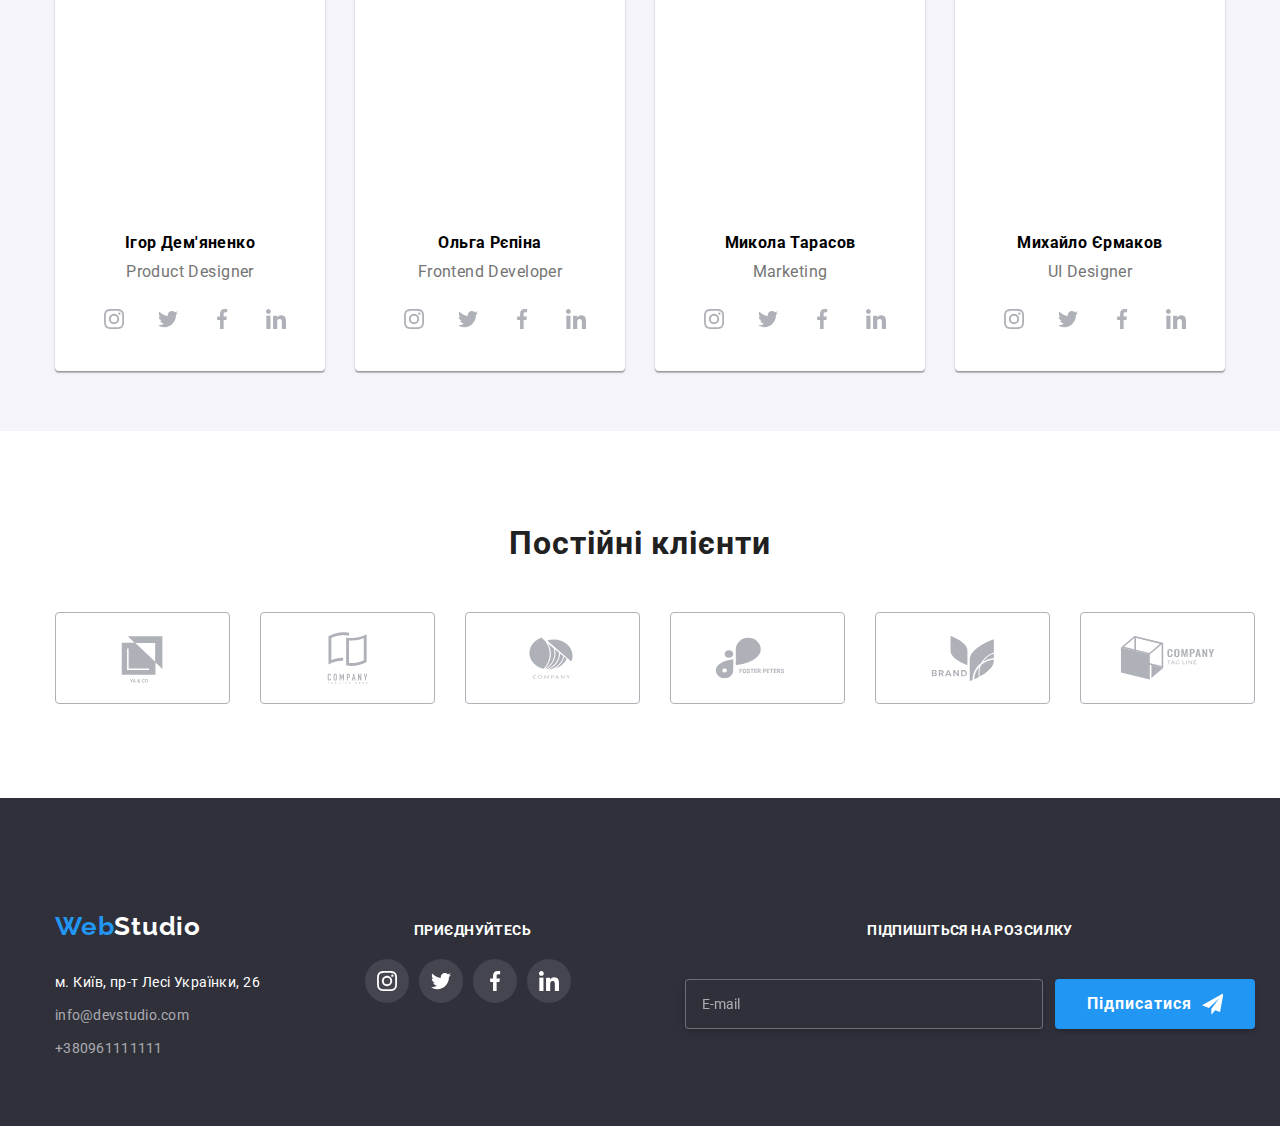
==== commit 25cb97bb: "1" ====
--- a/index.html
+++ b/index.html
@@ -10,7 +10,7 @@
 
   <link rel="preconnect" href="https://fonts.googleapis.com" />
   <link rel="preconnect" href="https://fonts.gstatic.com" crossorigin />
-  <title>goit-markup-hw-07</title>
+  <title>goit-markup-hw-08</title>
   <link href="https://fonts.googleapis.com/css2?family=Raleway:wght@700&family=Roboto:wght@400;500;700;900&display=swap"
     rel="stylesheet" />
   <link rel="stylesheet" href="./css/main.min.css" />
@@ -20,21 +20,22 @@
   <!-- Шапка сайта -->
   <header class="header">
     <div class="header__container header-nav">
+
       <a href="#" class="header__logo">
         <span class="header__web">Web</span>Studio
       </a>
-      <button 
-        type="button" 
-        class="menu-toggle" 
-        aria-expanded="false" 
-        aria-controls="mobile-menu">
+      <button type="button" class="header__burger-menu js-open-menu" aria-expanded="false" aria-controls="burger-menu">
+        <svg class="header__icon" width="40" height="40">
+          <use href="./images/icons.svg#icon-menu"></use>
+        </svg>
         <span></span>
         <span></span>
         <span></span>
-
       </button>
-      <nav>
+      <nav class="header__nav">
+
         <ul class="header__site-nav">
+
           <li class="header__item">
             <a href="#" class="header__link current">Студія</a>
           </li>
@@ -466,7 +467,9 @@
         </div>
         <div class="telegram footer__input">
           <div class="telegram__subscribe">
-            <p class="telegram__label" for="telegram__post">Підпишіться на розсилку</p>
+            <p class="telegram__label" for="telegram__post">
+              Підпишіться на розсилку
+            </p>
             <div class="telegram__post">
               <input class="telegram__input" id="telegram__post" type="email" name="telegram__post" required
                 placeholder="E-mail" />
@@ -483,22 +486,58 @@
     </div>
   </footer>
   <!-- mobile-menu -->
-  <div class="mobile-menu">
+  <div class="mobile-menu js-menu-container">
     <div class="container">
-      <button class="mobile-menu__close-button"></button>
+      <button class="mobile-menu__close-button js-close-menu">
+        <svg class="mobile-menu__icon" width="40" height="40">
+          <use href="./images/icons.svg#icon-Vector"></use>
+        </svg>
+      </button>
       <nav class="mobile-menu__nav">
-        
-        <ul>
-          <li><a href="#"></a></li>
-          <li><a href="#"></a></li>
-          <li><a href="#"></a></li>
-          <li><a href="#"></a></li>
+        <ul class="mobile-menu__site-nav">
+          <li class="mobile-menu__item">
+            <a href="#" class="mobile-menu__link current">Студія</a>
+          </li>
+          <li class="mobile-menu__item">
+            <a href="./portfolio.html" class="mobile-menu__link">Портфоліо</a>
+          </li>
+          <li class="mobile-menu__item">
+            <a href="#" class="mobile-menu__link">Контакти</a>
+          </li>
         </ul>
-
       </nav>
+      <ul class="mobile-menu__contacts">
+        <li class="mobile-menu__auth-item">
+          <a href="tel:+380961111111" class="mobile-menu__auth-link">
+
+            +380961111111
+          </a>
+        </li>
+        <li class="mobile-menu__auth-item">
+          <a href="mailto:info@devstudio.com" class="mobile-menu__auth-link mobile-menu__mail">
+
+            info@devstudio.com
+          </a>
+        </li>
+
+      </ul>
+      <ul class="mobile-menu__socials">
+        <li class="mobile-menu__list">
+          <a href="#" class="mobile-menu__media">Instagram</a>
+        </li>
+        <li class="mobile-menu__list">
+          <a href="#" class="mobile-menu__media">Twitter</a>
+        </li>
+        <li class="mobile-menu__list">
+          <a href="#" class="mobile-menu__media">Facebook</a>
+        </li>
+        <li class="mobile-menu__list">
+          <a href="#" class="mobile-menu__media">LinkedIn</a>
+        </li>
+      </ul>
     </div>
   </div>
-  <!-- backdrop -->
+  <!-- backdrop-->
   <div class="backdrop is-hidden" data-modal>
     <div class="modal">
       <button class="modal__close--button" type="button" data-modal-close>
--- a/css/main.min.css
+++ b/css/main.min.css
@@ -1 +1 @@
-:root{--primary-text-color: #212121;--title-text-color: #757575;--accent-color: #2196f3;--primary-white-color: #fff;--black-text-color: #000;--button-color: #f5f4fa;--background-style-color: #2f303a;--button-active-color: #188ce8;--button-solid-color: #eeeeee;--bottom-line: #ececec;--overlay-color: #c4c4c4;--socials-color: #afb1b8}body{color:var(--title-text-color);font-family:"Roboto",sans-serif;font-size:14px;line-height:1.71;letter-spacing:.03em}img{display:block;max-width:100%;height:auto}h1,h2,h3,h4,h5,h6,p,ul{padding:0;margin:0}.container{max-width:1200px;margin:0 auto;padding-left:15px;padding-right:15px}.section{color:var(--primary-text-color);padding-top:94px;padding-bottom:94px}.primary-button{align-items:center;color:var(--primary-white-color);background-color:var(--accent-color);border:0;box-shadow:0px 4px 4px rgba(0,0,0,.15);border-radius:4px;font-family:inherit;font-weight:700;font-size:16px;line-height:1.875;letter-spacing:.06em;text-align:center;cursor:pointer;padding:10px 32px}.primary-button:hover{color:var(--primary-white-color);background:var(--button-active-color);box-shadow:0px 4px 4px rgba(0,0,0,.5);border-radius:4px}.primary-button:active{color:var(--primary-white-color);background:var(--button-active-color);box-shadow:0px 4px 4px rgba(0,0,0,.5);border-radius:4px}.visually-hidden{position:absolute;white-space:nowrap;width:1px;height:1px;overflow:hidden;border:0;padding:0;clip:rect(0 0 0 0);-webkit-clip-path:inset(50%);clip-path:inset(50%);margin:-1px}.checkbox{display:flex;align-items:center;justify-content:center;margin-top:20px}.checkbox__label{position:relative;display:flex;align-items:center;justify-content:center}.checkbox__label a{color:var(--accent-color)}.checkbox__input{-webkit-appearance:none;-moz-appearance:none;appearance:none}.checkbox__input:checked+.checkbox__icons{background-color:var(--accent-color);border-radius:2px;border:2px solid var(--accent-color);fill:var(--accent-color);opacity:1}.checkbox__icon{position:absolute;left:0;top:0}.checkbox__icon--accept{position:absolute;top:1px;left:1px;width:11px;height:8px;fill:var(--primary-white-color);opacity:1}.checkbox__icons{display:inline-block;position:relative;height:15px;width:16px;top:0;left:0;margin-right:9px;background-color:var(--primary-white-color);border:2px solid var(--black-text-color);border-radius:2px;transition:border-color var(--accent-color),background-color var(--accent-color),fill var(--accent-color);cursor:pointer}@media screen and (min-width: 480px){.clients{width:480px;padding:60px 0;align-items:center;margin:0 auto}}@media screen and (min-width: 768px){.clients{width:768px;align-items:center}}@media screen and (min-width: 1200px){.clients{width:1200px;margin:auto;padding:94px 0}}.clients__box{display:flex;list-style:none;align-items:center;justify-content:center;gap:30px}@media screen and (min-width: 480px){.clients__box{display:flex;flex-wrap:wrap}}@media screen and (min-width: 768px){.clients__box{width:768px}}@media screen and (min-width: 1200px){.clients__box{width:1200px;display:flex;flex-wrap:nowrap}}.clients__img{display:flex;fill:var(--socials-color);transition:fill 250ms cubic-bezier(0.4, 0, 0.2, 1)}.clients__img:hover,.clients__img:focus{fill:var(--accent-color)}.clients__team{width:170px;height:92px;border:1px solid var(--socials-color);border-radius:4px;transition:border 250ms cubic-bezier(0.4, 0, 0.2, 1)}.clients__team:hover,.clients__team:focus{border:1px solid var(--accent-color)}@media screen and (min-width: 480px){.clients__team{width:210px}}@media screen and (min-width: 768px){.clients__team{width:226px}}.clients__icon{background-size:contain;margin:16px auto}.clients__title{padding-bottom:50px;text-align:center;color:var(--primary-text-color);font-size:36px;line-height:1.17;letter-spacing:.03em}@media screen and (min-width: 480px){.clients__title{font-size:32px;line-height:1.14}}@media screen and (min-width: 768px){.clients__title{font-size:32px;line-height:1.14}}.desk{display:flex;flex-wrap:wrap;gap:30px;list-style:none}@media screen and (min-width: 480px){.desk{width:480px}}@media screen and (min-width: 768px){.desk{width:768px}}@media screen and (min-width: 1200px){.desk{width:1200px}}.desk__items{position:relative;max-width:370px;border:1px solid var(--button-solid-color);transition:ease-in-out .4s;overflow:hidden}.desk__items:hover .desk__active,.desk__items:focus .desk__active{transform:translateY(0);z-index:1}.desk__items:hover,.desk__items:focus{box-shadow:0px 3px 1px rgba(0,0,0,.1),0px 1px 2px rgba(0,0,0,.08),0px 2px 2px rgba(0,0,0,.12)}.desk__link{text-decoration:none;position:relative;z-index:2}.desk__link img{overflow:hidden;z-index:1}.desk__window{position:relative;overflow:hidden}.desk__active{position:absolute;top:0;left:0;width:100%;height:100%;transform:translateY(100%);background-color:rgba(33,150,243,.9);transition:transform 250ms cubic-bezier(0.4, 0, 0.2, 1);padding:63px 24px}.desk__text{color:var(--primary-white-color);font-weight:400;font-size:18px;line-height:1.555}.desk__description{margin:20px 24px}.desk__name{color:var(--primary-text-color);font-size:18px;line-height:2;letter-spacing:.06em}.desk__title{color:var(--title-text-color);font-size:16px;line-height:1.88}@media screen and (max-width: 1199px){.features{display:none}}@media screen and (max-width: 1199px){.features__container{display:none}}@media screen and (min-width: 1200px){.features__container{width:1200px}}.features__title{padding-bottom:50px;text-align:center;color:var(--primary-text-color);font-size:36px;line-height:1.17;letter-spacing:.03em}.features__list{display:flex;list-style:none;position:relative}.features__info{position:absolute;background:rgba(47,48,58,.8);bottom:0px;width:370px;height:70px}.features__text{font-weight:700;font-size:14px;line-height:1.14;text-align:center;text-transform:uppercase;color:var(--primary-white-color);margin:27px 0}.features__img+.features__img{margin-left:30px}.filter__section{padding-top:94px;padding-bottom:94px;list-style:none}@media screen and (min-width: 480px){.filter__section{width:480px}}@media screen and (min-width: 768px){.filter__section{width:768px}}@media screen and (min-width: 1200px){.filter__section{width:1200px}}.filter__features{display:flex;justify-content:center;margin:0 0 50px 0;list-style:none}.filter__button{padding:6px 22px;height:38px;width:auto;color:var(--primary-text-color);background-color:var(--button-color);border:0;border-radius:4px;font-weight:500;font-size:16px;line-height:1.63;font-family:inherit;cursor:pointer;transition:background-color 250ms cubic-bezier(0.4, 0, 0.2, 1)}.filter__button:first-child{padding:6px 24px}.filter__button:hover,.filter__button:focus{color:var(--primary-white-color);background-color:var(--accent-color);box-shadow:0px 3px 1px rgba(0,0,0,.1),0px 1px 2px rgba(0,0,0,.08),0px 2px 2px rgba(0,0,0,.12)}.filter__button:active{color:var(--primary-white-color);background-color:var(--accent-color)}.filter__list+.filter__list{padding-left:8px}.footer{padding:65px 0;background-color:var(--background-style-color)}@media screen and (min-width: 480px){.footer__box{display:flex;flex-direction:column;align-items:center;justify-content:center}}@media screen and (min-width: 768px){.footer__box{width:768px}}@media screen and (min-width: 1200px){.footer__box{width:1200px;display:flex;align-items:baseline;list-style:none;justify-content:space-between;flex-direction:row}}@media screen and (min-width: 480px){.footer__navigation{display:flex;align-items:center;justify-content:center;flex-direction:column}}@media screen and (min-width: 1200px){.footer__navigation{display:inline-block}}.footer__logo{color:var(--primary-white-color);font-family:"Raleway";font-weight:700;font-size:26px;line-height:1.14;letter-spacing:.03em;text-decoration:none}.footer__logo:hover,.footer__logo:focus{color:var(--primary-white-color);text-decoration:none}@media screen and (min-width: 480px){.footer__nav{padding-top:28px;display:flex;align-items:center;justify-content:center;flex-direction:column;list-style:none}}@media screen and (min-width: 1200px){.footer__nav{display:inline-block;list-style:none}}.footer__link{color:rgba(255,255,255,.6);font-weight:400;letter-spacing:.02em;text-decoration:none;font-style:normal;transition:color 250ms cubic-bezier(0.4, 0, 0.2, 1)}.footer__link:hover,.footer__link:focus{color:var(--accent-color)}.footer__web{color:var(--accent-color)}.footer__link--adress{color:var(--primary-white-color);text-decoration:none;font-style:normal}.footer__list:not(:last-child){margin-bottom:9px}.footer__join{margin-left:70px}@media screen and (min-width: 480px){.footer__join{margin-left:0;margin-top:60px}}.footer__title{margin-bottom:20px;font-weight:700;font-size:14px;line-height:1.14;text-transform:uppercase;color:var(--primary-white-color)}@media screen and (min-width: 480px){.footer__title{display:flex;align-items:center;justify-content:center}}.footer__socials{display:flex;list-style:none;justify-content:center;margin-top:20px}.footer__img{display:block;width:44px;height:44px;margin-right:10px;background-color:rgba(255,255,255,.1);fill:var(--primary-white-color);border-radius:50%;transition:background-color 250ms cubic-bezier(0.4, 0, 0.2, 1)}.footer__img:hover,.footer__img:focus{background-color:var(--accent-color);fill:var(--primary-white-color);border-radius:50%}.footer__icon{background-size:cover;margin:12px}.footer__input{margin-left:93px;display:flex}@media screen and (min-width: 480px){.footer__input{margin-left:0}}@media screen and (min-width: 480px){.telegram__subscribe{display:flex;flex-direction:column;align-items:center;margin-top:60px}}.telegram__label{font-weight:700;font-size:14px;line-height:1.14;text-transform:uppercase;color:var(--primary-white-color)}@media screen and (min-width: 480px){.telegram__post{display:flex;flex-direction:column;align-items:center;margin-top:20px}}@media screen and (min-width: 1200px){.telegram__post{display:flex;align-items:center;justify-content:center;align-items:flex-end;flex-direction:row}}.telegram__input{box-sizing:border-box;width:358px;height:50px;padding:15px 16px;outline:none;transition:border-color 250ms cubic-bezier(0.4, 0, 0.2, 1);border:1px solid rgba(255,255,255,.3);filter:drop-shadow(0px 4px 4px rgba(0, 0, 0, 0.15));border-radius:4px;background-color:var(--background-style-color);color:var(--primary-white-color)}.telegram__input::-moz-placeholder{color:rgba(255,255,255,.6)}.telegram__input:-ms-input-placeholder{color:rgba(255,255,255,.6)}.telegram__input::placeholder{color:rgba(255,255,255,.6)}@media screen and (min-width: 480px){.telegram__input{max-width:100%}}.telegram__button{display:flex;width:200px;height:50px;transition:box-shadow 250ms cubic-bezier(0.4, 0, 0.2, 1);margin-left:12px}@media screen and (min-width: 480px){.telegram__button{margin-top:20px;margin-left:0}}@media screen and (min-width: 768px){.telegram__button{margin-left:0}}@media screen and (min-width: 1200px){.telegram__button{margin-left:12px}}.telegram__icon{fill:var(--primary-white-color);margin-left:10px}.form__input-list{margin:10px 0}.form__label{display:block;font-size:12px;line-height:1.17;letter-spacing:.01em;margin-bottom:4px}.form__wrapper{position:relative}.form__wrapper:hover .form__icon,.form__wrapper:focus-within .form__icon{fill:var(--accent-color)}.form__input{width:100%;padding:11px 12px 11px 32px;border:1px solid rgba(33,33,33,.2);border-radius:4px;outline:none;transition:border-color 250ms cubic-bezier(0.4, 0, 0.2, 1)}.form__input:hover,.form__input:focus{border-color:var(--accent-color)}.form__icon{position:absolute;top:50%;left:12px;color:var(--primary-text-color);transform:translateY(-50%);fill:currentColor;transition:fill 250ms cubic-bezier(0.4, 0, 0.2, 1)}.form__textarea{padding:12px 16px;width:100%;height:120px;resize:none;font-size:12px;line-height:1.17;letter-spacing:.01em;color:var(--black-text-color);border:1px solid rgba(33,33,33,.2);border-radius:4px;outline:none;display:block;max-width:100%;transition:border-color 250ms cubic-bezier(0.4, 0, 0.2, 1)}.form__textarea::-moz-placeholder{color:rgba(117,117,117,.5)}.form__textarea:-ms-input-placeholder{color:rgba(117,117,117,.5)}.form__textarea::placeholder{color:rgba(117,117,117,.5)}.form__textarea:hover,.form__textarea:focus{border-color:var(--accent-color)}.form-button{position:relative;margin:0 auto;top:50%;left:50%;transform:translateX(-50%);margin-top:30px;transition:box-shadow 250ms cubic-bezier(0.4, 0, 0.2, 1)}.header{border-bottom:1px solid var(--bottom-line)}.header__container{max-width:1200px;margin:0 auto;padding-left:15px;padding-right:15px}@media screen and (min-width: 480px){.header__container{width:480px;position:relative}}@media screen and (min-width: 768px){.header__container{width:768px}}@media screen and (min-width: 1200px){.header__container{width:1200px}}.header__logo{color:var(--black-text-color);font-family:"Raleway";font-weight:700;font-size:26px;line-height:1.14;letter-spacing:.03em;text-decoration:none}.header__logo:hover{color:var(--accent-color);text-decoration:none}@media screen and (max-width: 767px){.header__logo{display:flex;min-height:60px;-webkit-box-pack:justify;align-items:center}}.header__web{color:var(--accent-color)}.header__site-nav{position:relative;display:flex;margin-left:93px;color:var(--primary-text-color);color:inherit;font-weight:500;font-size:14px;line-height:1.14;list-style:none;letter-spacing:.02em}@media screen and (max-width: 767px){.header__site-nav{display:none}}.header__link{position:relative;display:block;padding-top:32px;padding-bottom:31px;transition:color 250ms cubic-bezier(0.4, 0, 0.2, 1);text-decoration:none;color:inherit}.header__link:hover::after,.header__link:focus::after{opacity:1}.header__link.current::after{opacity:1}.header__link::after{position:absolute;bottom:0;display:block;width:100%;height:4px;border-radius:4px;background-color:var(--accent-color);content:"";opacity:0;transition:opacity 250ms cubic-bezier(0.4, 0, 0.2, 1)}.header__link:hover,.header__link:focus{position:relative;color:var(--accent-color)}.header__link.current{color:var(--accent-color)}.header__item:not(:last-child){margin-right:50px}.header__item:not(:last-child){margin-right:30px}.header__auth-nav{display:flex;margin-left:auto;color:var(--title-text-color);font-weight:500;font-size:14px;line-height:1.14;letter-spacing:.02em;height:16px;align-items:center;transition:color 250ms cubic-bezier(0.4, 0, 0.2, 1);list-style:none}@media screen and (max-width: 767px){.header__auth-nav{display:none}}.header__auth-link{position:relative;display:flex;padding-top:32px;padding-bottom:31px;transition:color 250ms cubic-bezier(0.4, 0, 0.2, 1);text-decoration:none;color:inherit;gap:10px;align-items:center}.header__auth-link:hover,.header__auth-link:focus{color:var(--accent-color);fill:var(--accent-color)}.header__auth-link:hover .header__email-icon,.header__auth-link:focus .header__email-icon{fill:var(--accent-color)}.header__auth-link:hover .header__phone-icon,.header__auth-link:focus .header__phone-icon{fill:var(--accent-color)}.header__email-icon{width:16px;height:12px;fill:var(--title-text-color);transition:fill 250ms cubic-bezier(0.4, 0, 0.2, 1)}.header__phone-icon{fill:var(--title-text-color);background-size:auto;align-items:center;transition:fill 250ms cubic-bezier(0.4, 0, 0.2, 1)}.header-nav{display:flex;align-items:center}.menu-toggle{position:absolute;top:10px;right:15px;min-height:40px;min-width:40px;display:flex;align-items:center;justify-content:center;margin:0px;padding:0px;background-color:rgba(0,0,0,0);cursor:pointer;border:none;border-radius:50%;outline:none;flex-direction:column;gap:3px}@media screen and (min-width: 768px){.menu-toggle{display:none}}.menu-toggle span{display:block;width:24px;height:3px;background-color:var(--primary-text-color);transition:transform 250ms cubic-bezier(0.4, 0, 0.2, 1),opacity 250ms cubic-bezier(0.4, 0, 0.2, 1)}.hero{max-width:1600px;margin:0 auto;padding-bottom:94px;background-color:var(--overlay-color);background-image:linear-gradient(to right, rgba(47, 48, 58, 0.4), rgba(47, 48, 58, 0.4)),url(../images/header.jpg);background-repeat:no-repeat;background-size:cover;background-position:center;text-align:center;padding:200px 0}@media screen and (min-width: 480px){.hero{width:480px;padding:94px 0}}@media screen and (min-width: 768px){.hero{width:768px}}@media screen and (min-width: 1200px){.hero{width:1200px}}@media screen and (min-width: 480px){.hero__title{margin:0 auto 30px;max-width:696px;color:var(--primary-white-color);text-transform:uppercase;font-weight:900;font-size:26px;line-height:1.62;letter-spacing:.06em}}@media screen and (min-width: 1200px){.hero__title{margin:0 auto 30px;max-width:696px;color:var(--primary-white-color);text-transform:uppercase;font-weight:900;font-size:44px;line-height:1.36;letter-spacing:.06em}}.mobile-menu{position:fixed;top:0;left:0;width:100%;height:100%;background-color:var(--primary-white-color)}.backdrop{position:fixed;top:0;left:0;width:100%;height:100%;z-index:1;background-color:rgba(0,0,0,.2);transition:opacity 250ms cubic-bezier(0.4, 0, 0.2, 1),visibility 250ms cubic-bezier(0.4, 0, 0.2, 1)}.is-hidden{opacity:0;visibility:hidden;pointer-events:none;overflow:hidden}.backdrop.is-hidden .modal{transform:translate(-50%, -50%) scale(1.3)}.modal{position:relative;top:50%;left:50%;transform:translate(-50%, -50%) scale(1);width:528px;height:581px;background-color:var(--primary-white-color);transition:transform 250ms cubic-bezier(0.4, 0, 0.2, 1);padding:40px}.modal__close--button{position:absolute;top:8px;right:8px;width:30px;height:30px;align-items:center;justify-content:center;background:none;cursor:pointer;border:1px solid rgba(0,0,0,.1);border-radius:50%}.modal__icon{position:relative;top:2px;left:1px}.modal__img{top:10px;right:10px;width:30px;height:30px;border:var(--black-text-color);fill:var(--black-text-color);border-radius:50%}.modal__img:hover,.modal__img:focus{fill:var(--accent-color)}.modal__text{color:var(--primary-text-color);font-weight:700;font-size:20px;line-height:1.15;text-align:center}@media screen and (min-width: 480px){.modal__text{line-height:1.5}}@media screen and (min-width: 768px){.modal__text{line-height:1.5}}@media screen and (min-width: 480px){.modal{width:450px;height:609px}}@media screen and (min-width: 768px){.modal{width:450px;height:609px}}@media screen and (min-width: 1200px){.modal{width:528px;height:581px}}@media screen and (min-width: 480px){.tagline{width:480x;padding-top:60px;padding-bottom:60px}}@media screen and (min-width: 768px){.tagline{width:768px;padding-top:60px}}@media screen and (min-width: 1200px){.tagline{width:1200px;padding-top:94px;list-style:none;margin:auto;padding-bottom:0px}}.tagline__container{display:flex;align-items:center;justify-content:center}.tagline__list{list-style:none}@media screen and (min-width: 480px){.tagline__list{display:flex;flex-direction:column}}@media screen and (min-width: 768px){.tagline__list{display:flex;flex-direction:row}}@media screen and (min-width: 1200px){.tagline__list{display:flex;gap:30px}}.tagline__contant{margin-left:30px}@media screen and (min-width: 480px){.tagline__contant{display:flex;flex-direction:column;margin-left:0px}}@media screen and (min-width: 768px){.tagline__contant{display:flex;flex-direction:column;width:50%}}@media screen and (min-width: 480px){.tagline__contant:not(:last-child){margin-bottom:30px}}.tagline__img{display:block;background-color:var(--button-color);border-radius:4px}.tagline__icon{height:70px;width:70px;margin:25px 40%;background-size:cover}.tagline__title{color:var(--primary-text-color);margin-bottom:10px;font-size:14px;line-height:1.14;letter-spacing:.03em;text-transform:uppercase}@media screen and (min-width: 480px){.tagline__title{display:flex;align-items:center;justify-content:center;margin-top:30px}}.team{background-color:var(--button-color)}.team__title{padding-top:94px;padding-bottom:50px;text-align:center;color:var(--primary-text-color);font-size:36px;line-height:1.17;letter-spacing:.03em}@media screen and (min-width: 480px){.team__title{font-size:28px;line-height:1.14;padding-top:60px;padding-bottom:30px}}@media screen and (min-width: 768px){.team__title{padding-top:60px;padding-bottom:30px}}.team__list{padding-bottom:94px;display:flex;list-style:none}@media screen and (min-width: 480px){.team__list{display:flex;flex-direction:column;padding-bottom:60px;align-items:center}}@media screen and (min-width: 768px){.team__list{padding-bottom:60px;align-items:center}}@media screen and (min-width: 1200px){.team__list{width:1200px;display:flex;flex-direction:row}}.team__photo{width:270px;height:428px;background-color:var(--primary-white-color);box-shadow:0px 1px 3px rgba(0,0,0,.12),0px 1px 1px rgba(0,0,0,.14),0px 2px 1px rgba(0,0,0,.2);border-radius:0px 0px 4px 4px;transition:ease-in-out .3s}.team__photo:hover,.team__photo:focus{box-shadow:5px 5px 3px rgba(0,0,0,.12),0px 1px 1px rgba(0,0,0,.14),0px 2px 1px rgba(0,0,0,.2)}.team__photo+.team__photo{margin-left:30px}@media screen and (min-width: 480px){.team__photo+.team__photo{margin-left:0px;margin-top:30px}}@media screen and (min-width: 768px){.team__photo+.team__photo{margin-left:0px}}@media screen and (min-width: 1200px){.team__photo+.team__photo{margin-left:30px;margin-top:0}}@media screen and (min-width: 480px){.team__photo{width:450px;height:auto}}@media screen and (min-width: 768px){.team__photo{width:768px}}@media screen and (min-width: 1200px){.team__photo{width:270px;height:428px}}@media screen and (min-width: 480px){.team__photo img{width:450px;height:auto;margin-bottom:24px}}@media screen and (min-width: 768px){.team__photo img{width:768px}}@media screen and (min-width: 1200px){.team__photo img{width:270px;height:auto}}.team__tagline{text-align:center;margin:30px 0 10px 0;color:var(--black-text-color);font-size:16px;line-height:1.19}.team__text{text-align:center;margin-bottom:16px;font-size:16px;line-height:1.19}.team__box{display:flex;list-style:none;align-items:center;justify-content:center;transition:background-color 250ms cubic-bezier(0.4, 0, 0.2, 1)}@media screen and (min-width: 480px){.team__box{margin-bottom:24px}}@media screen and (min-width: 1200px){.team__box{margin-bottom:0px}}.team__links{border-radius:50%;transition:background-color 250ms cubic-bezier(0.4, 0, 0.2, 1)}.team__icon{background-size:cover;margin:12px;transition:background-color 250ms cubic-bezier(0.4, 0, 0.2, 1)}.team__img{display:block;width:44px;height:44px;fill:var(--socials-color);margin-left:10px;transition:background-color 250ms cubic-bezier(0.4, 0, 0.2, 1);border-radius:50%}.team__img:hover,.team__img:focus{background-color:var(--accent-color);fill:var(--primary-white-color);border-radius:50%;transition:background-color 250ms cubic-bezier(0.4, 0, 0.2, 1)}/*# sourceMappingURL=main.min.css.map */+:root{--primary-text-color: #212121;--title-text-color: #757575;--accent-color: #2196f3;--primary-white-color: #fff;--black-text-color: #000;--button-color: #f5f4fa;--background-style-color: #2f303a;--button-active-color: #188ce8;--button-solid-color: #eeeeee;--bottom-line: #ececec;--overlay-color: #c4c4c4;--socials-color: #afb1b8}body{color:var(--title-text-color);font-family:"Roboto",sans-serif;font-size:14px;line-height:1.71;letter-spacing:.03em}img{display:block;max-width:100%;height:auto}h1,h2,h3,h4,h5,h6,p,ul{padding:0;margin:0}.container{max-width:1200px;margin:0 auto;padding-left:15px;padding-right:15px}.section{color:var(--primary-text-color);padding-top:94px;padding-bottom:94px}.primary-button{align-items:center;color:var(--primary-white-color);background-color:var(--accent-color);border:0;box-shadow:0px 4px 4px rgba(0,0,0,.15);border-radius:4px;font-family:inherit;font-weight:700;font-size:16px;line-height:1.875;letter-spacing:.06em;text-align:center;cursor:pointer;padding:10px 32px}.primary-button:hover{color:var(--primary-white-color);background:var(--button-active-color);box-shadow:0px 4px 4px rgba(0,0,0,.5);border-radius:4px}.primary-button:active{color:var(--primary-white-color);background:var(--button-active-color);box-shadow:0px 4px 4px rgba(0,0,0,.5);border-radius:4px}.visually-hidden{position:absolute;white-space:nowrap;width:1px;height:1px;overflow:hidden;border:0;padding:0;clip:rect(0 0 0 0);-webkit-clip-path:inset(50%);clip-path:inset(50%);margin:-1px}.checkbox{display:flex;align-items:center;justify-content:center;margin-top:20px}.checkbox__label{position:relative;display:flex;align-items:center;justify-content:center}.checkbox__label a{color:var(--accent-color)}.checkbox__input{-webkit-appearance:none;-moz-appearance:none;appearance:none}.checkbox__input:checked+.checkbox__icons{background-color:var(--accent-color);border-radius:2px;border:2px solid var(--accent-color);fill:var(--accent-color);opacity:1}.checkbox__icon{position:absolute;left:0;top:0}.checkbox__icon--accept{position:absolute;top:1px;left:1px;width:11px;height:8px;fill:var(--primary-white-color);opacity:1}.checkbox__icons{display:inline-block;position:relative;height:15px;width:16px;top:0;left:0;margin-right:9px;background-color:var(--primary-white-color);border:2px solid var(--black-text-color);border-radius:2px;transition:border-color var(--accent-color),background-color var(--accent-color),fill var(--accent-color);cursor:pointer}@media screen and (min-width: 480px){.clients{width:480px;padding:60px 0;align-items:center;margin:0 auto}}@media screen and (min-width: 768px){.clients{width:768px;align-items:center}}@media screen and (min-width: 1200px){.clients{width:1200px;margin:auto;padding:94px 0}}.clients__box{display:flex;list-style:none;align-items:center;justify-content:center;gap:30px}@media screen and (min-width: 480px){.clients__box{display:flex;flex-wrap:wrap}}@media screen and (min-width: 768px){.clients__box{width:768px}}@media screen and (min-width: 1200px){.clients__box{width:1200px;display:flex;flex-wrap:nowrap}}.clients__img{display:flex;fill:var(--socials-color);transition:fill 250ms cubic-bezier(0.4, 0, 0.2, 1)}.clients__img:hover,.clients__img:focus{fill:var(--accent-color)}.clients__team{width:170px;height:92px;border:1px solid var(--socials-color);border-radius:4px;transition:border 250ms cubic-bezier(0.4, 0, 0.2, 1)}.clients__team:hover,.clients__team:focus{border:1px solid var(--accent-color)}@media screen and (min-width: 480px){.clients__team{width:210px}}@media screen and (min-width: 768px){.clients__team{width:226px}}.clients__icon{background-size:contain;margin:16px auto}.clients__title{padding-bottom:50px;text-align:center;color:var(--primary-text-color);font-size:36px;line-height:1.17;letter-spacing:.03em}@media screen and (min-width: 480px){.clients__title{font-size:32px;line-height:1.14}}@media screen and (min-width: 768px){.clients__title{font-size:32px;line-height:1.14}}.desk{display:flex;flex-wrap:wrap;gap:30px;list-style:none}@media screen and (min-width: 480px){.desk{width:480px}}@media screen and (min-width: 768px){.desk{width:768px}}@media screen and (min-width: 1200px){.desk{width:1200px}}.desk__items{position:relative;max-width:370px;border:1px solid var(--button-solid-color);transition:ease-in-out .4s;overflow:hidden}.desk__items:hover .desk__active,.desk__items:focus .desk__active{transform:translateY(0);z-index:1}.desk__items:hover,.desk__items:focus{box-shadow:0px 3px 1px rgba(0,0,0,.1),0px 1px 2px rgba(0,0,0,.08),0px 2px 2px rgba(0,0,0,.12)}.desk__link{text-decoration:none;position:relative;z-index:2}.desk__link img{overflow:hidden;z-index:1}.desk__window{position:relative;overflow:hidden}.desk__active{position:absolute;top:0;left:0;width:100%;height:100%;transform:translateY(100%);background-color:rgba(33,150,243,.9);transition:transform 250ms cubic-bezier(0.4, 0, 0.2, 1);padding:63px 24px}.desk__text{color:var(--primary-white-color);font-weight:400;font-size:18px;line-height:1.555}.desk__description{margin:20px 24px}.desk__name{color:var(--primary-text-color);font-size:18px;line-height:2;letter-spacing:.06em}.desk__title{color:var(--title-text-color);font-size:16px;line-height:1.88}@media screen and (max-width: 1199px){.features{display:none}}@media screen and (max-width: 1199px){.features__container{display:none}}@media screen and (min-width: 1200px){.features__container{width:1200px}}.features__title{padding-bottom:50px;text-align:center;color:var(--primary-text-color);font-size:36px;line-height:1.17;letter-spacing:.03em}.features__list{display:flex;list-style:none;position:relative}.features__info{position:absolute;background:rgba(47,48,58,.8);bottom:0px;width:370px;height:70px}.features__text{font-weight:700;font-size:14px;line-height:1.14;text-align:center;text-transform:uppercase;color:var(--primary-white-color);margin:27px 0}.features__img+.features__img{margin-left:30px}.filter__section{padding-top:94px;padding-bottom:94px;list-style:none}@media screen and (min-width: 480px){.filter__section{width:480px}}@media screen and (min-width: 768px){.filter__section{width:768px}}@media screen and (min-width: 1200px){.filter__section{width:1200px}}.filter__features{display:flex;justify-content:center;margin:0 0 50px 0;list-style:none}.filter__button{padding:6px 22px;height:38px;width:auto;color:var(--primary-text-color);background-color:var(--button-color);border:0;border-radius:4px;font-weight:500;font-size:16px;line-height:1.63;font-family:inherit;cursor:pointer;transition:background-color 250ms cubic-bezier(0.4, 0, 0.2, 1)}.filter__button:first-child{padding:6px 24px}.filter__button:hover,.filter__button:focus{color:var(--primary-white-color);background-color:var(--accent-color);box-shadow:0px 3px 1px rgba(0,0,0,.1),0px 1px 2px rgba(0,0,0,.08),0px 2px 2px rgba(0,0,0,.12)}.filter__button:active{color:var(--primary-white-color);background-color:var(--accent-color)}.filter__list+.filter__list{padding-left:8px}.footer{padding:65px 0;background-color:var(--background-style-color)}@media screen and (min-width: 480px){.footer__box{display:flex;flex-direction:column;align-items:center;justify-content:center}}@media screen and (min-width: 768px){.footer__box{width:768px}}@media screen and (min-width: 1200px){.footer__box{width:1200px;display:flex;align-items:baseline;list-style:none;justify-content:space-between;flex-direction:row}}@media screen and (min-width: 480px){.footer__navigation{display:flex;align-items:center;justify-content:center;flex-direction:column}}@media screen and (min-width: 1200px){.footer__navigation{display:inline-block}}.footer__logo{color:var(--primary-white-color);font-family:"Raleway";font-weight:700;font-size:26px;line-height:1.14;letter-spacing:.03em;text-decoration:none}.footer__logo:hover,.footer__logo:focus{color:var(--primary-white-color);text-decoration:none}@media screen and (min-width: 480px){.footer__nav{padding-top:28px;display:flex;align-items:center;justify-content:center;flex-direction:column;list-style:none}}@media screen and (min-width: 1200px){.footer__nav{display:inline-block;list-style:none}}.footer__link{color:rgba(255,255,255,.6);font-weight:400;letter-spacing:.02em;text-decoration:none;font-style:normal;transition:color 250ms cubic-bezier(0.4, 0, 0.2, 1)}.footer__link:hover,.footer__link:focus{color:var(--accent-color)}.footer__web{color:var(--accent-color)}.footer__link--adress{color:var(--primary-white-color);text-decoration:none;font-style:normal}.footer__list:not(:last-child){margin-bottom:9px}.footer__join{margin-left:70px}@media screen and (min-width: 480px){.footer__join{margin-left:0;margin-top:60px}}.footer__title{margin-bottom:20px;font-weight:700;font-size:14px;line-height:1.14;text-transform:uppercase;color:var(--primary-white-color)}@media screen and (min-width: 480px){.footer__title{display:flex;align-items:center;justify-content:center}}.footer__socials{display:flex;list-style:none;justify-content:center;margin-top:20px}.footer__img{display:block;width:44px;height:44px;margin-right:10px;background-color:rgba(255,255,255,.1);fill:var(--primary-white-color);border-radius:50%;transition:background-color 250ms cubic-bezier(0.4, 0, 0.2, 1)}.footer__img:hover,.footer__img:focus{background-color:var(--accent-color);fill:var(--primary-white-color);border-radius:50%}.footer__icon{background-size:cover;margin:12px}.footer__input{margin-left:93px;display:flex}@media screen and (min-width: 480px){.footer__input{margin-left:0}}@media screen and (min-width: 480px){.telegram__subscribe{display:flex;flex-direction:column;align-items:center;margin-top:60px}}.telegram__label{font-weight:700;font-size:14px;line-height:1.14;text-transform:uppercase;color:var(--primary-white-color)}@media screen and (min-width: 480px){.telegram__post{display:flex;flex-direction:column;align-items:center;margin-top:20px}}@media screen and (min-width: 1200px){.telegram__post{display:flex;align-items:center;justify-content:center;align-items:flex-end;flex-direction:row}}.telegram__input{box-sizing:border-box;width:358px;height:50px;padding:15px 16px;outline:none;transition:border-color 250ms cubic-bezier(0.4, 0, 0.2, 1);border:1px solid rgba(255,255,255,.3);filter:drop-shadow(0px 4px 4px rgba(0, 0, 0, 0.15));border-radius:4px;background-color:var(--background-style-color);color:var(--primary-white-color)}.telegram__input::-moz-placeholder{color:rgba(255,255,255,.6)}.telegram__input:-ms-input-placeholder{color:rgba(255,255,255,.6)}.telegram__input::placeholder{color:rgba(255,255,255,.6)}@media screen and (min-width: 480px){.telegram__input{max-width:100%}}.telegram__button{display:flex;width:200px;height:50px;transition:box-shadow 250ms cubic-bezier(0.4, 0, 0.2, 1);margin-left:12px}@media screen and (min-width: 480px){.telegram__button{margin-top:20px;margin-left:0}}@media screen and (min-width: 768px){.telegram__button{margin-left:0}}@media screen and (min-width: 1200px){.telegram__button{margin-left:12px}}.telegram__icon{fill:var(--primary-white-color);margin-left:10px}.form__input-list{margin:10px 0}.form__label{display:block;font-size:12px;line-height:1.17;letter-spacing:.01em;margin-bottom:4px}.form__wrapper{position:relative}.form__wrapper:hover .form__icon,.form__wrapper:focus-within .form__icon{fill:var(--accent-color)}.form__input{width:100%;padding:11px 12px 11px 32px;border:1px solid rgba(33,33,33,.2);border-radius:4px;outline:none;transition:border-color 250ms cubic-bezier(0.4, 0, 0.2, 1)}.form__input:hover,.form__input:focus{border-color:var(--accent-color)}.form__icon{position:absolute;top:50%;left:12px;color:var(--primary-text-color);transform:translateY(-50%);fill:currentColor;transition:fill 250ms cubic-bezier(0.4, 0, 0.2, 1)}.form__textarea{padding:12px 16px;width:100%;height:120px;resize:none;font-size:12px;line-height:1.17;letter-spacing:.01em;color:var(--black-text-color);border:1px solid rgba(33,33,33,.2);border-radius:4px;outline:none;display:block;max-width:100%;transition:border-color 250ms cubic-bezier(0.4, 0, 0.2, 1)}.form__textarea::-moz-placeholder{color:rgba(117,117,117,.5)}.form__textarea:-ms-input-placeholder{color:rgba(117,117,117,.5)}.form__textarea::placeholder{color:rgba(117,117,117,.5)}.form__textarea:hover,.form__textarea:focus{border-color:var(--accent-color)}.form-button{position:relative;margin:0 auto;top:50%;left:50%;transform:translateX(-50%);margin-top:30px;transition:box-shadow 250ms cubic-bezier(0.4, 0, 0.2, 1)}.header{border-bottom:1px solid var(--bottom-line)}.header__nav{display:none}@media screen and (min-width: 768px){.header__nav{display:block}}.header__container{max-width:1200px;margin:0 auto;padding-left:15px;padding-right:15px}@media screen and (min-width: 480px){.header__container{width:480px;position:relative}}@media screen and (min-width: 768px){.header__container{width:768px}}@media screen and (min-width: 1200px){.header__container{width:1200px}}.header__logo{color:var(--black-text-color);font-family:"Raleway";font-weight:700;font-size:26px;line-height:1.14;letter-spacing:.03em;text-decoration:none}.header__logo:hover{color:var(--accent-color);text-decoration:none}@media screen and (max-width: 767px){.header__logo{display:flex;min-height:60px;-webkit-box-pack:justify;align-items:center}}.header__web{color:var(--accent-color)}.header__burger-menu{background:none;border:none;cursor:pointer}@media screen and (min-width: 768px){.header__burger-menu{display:none}}.header__burger-menu:hover,.header__burger-menu:focus{fill:var(--accent-color)}.header__icon{height:16px;width:24px}.header__site-nav{position:relative;display:none;margin-left:93px;color:var(--primary-text-color);color:inherit;font-weight:500;font-size:14px;line-height:1.14;list-style:none;letter-spacing:.02em}@media screen and (min-width: 768px){.header__site-nav{display:flex}}.header__link{position:relative;display:block;padding-top:32px;padding-bottom:31px;transition:color 250ms cubic-bezier(0.4, 0, 0.2, 1);text-decoration:none;color:inherit}.header__link:hover::after,.header__link:focus::after{opacity:1}.header__link.current::after{opacity:1}.header__link::after{position:absolute;bottom:0;display:block;width:100%;height:4px;border-radius:4px;background-color:var(--accent-color);content:"";opacity:0;transition:opacity 250ms cubic-bezier(0.4, 0, 0.2, 1)}.header__link:hover,.header__link:focus{position:relative;color:var(--accent-color)}.header__link.current{color:var(--accent-color)}.header__item:not(:last-child){margin-right:50px}.header__item:not(:last-child){margin-right:30px}.header__auth-nav{display:flex;margin-left:auto;color:var(--title-text-color);font-weight:500;font-size:14px;line-height:1.14;letter-spacing:.02em;height:16px;align-items:center;transition:color 250ms cubic-bezier(0.4, 0, 0.2, 1);list-style:none}@media screen and (max-width: 767px){.header__auth-nav{display:none}}.header__auth-link{position:relative;display:flex;padding-top:32px;padding-bottom:31px;transition:color 250ms cubic-bezier(0.4, 0, 0.2, 1);text-decoration:none;color:inherit;gap:10px;align-items:center}.header__auth-link:hover,.header__auth-link:focus{color:var(--accent-color);fill:var(--accent-color)}.header__auth-link:hover .header__email-icon,.header__auth-link:focus .header__email-icon{fill:var(--accent-color)}.header__auth-link:hover .header__phone-icon,.header__auth-link:focus .header__phone-icon{fill:var(--accent-color)}.header__email-icon{width:16px;height:12px;fill:var(--title-text-color);transition:fill 250ms cubic-bezier(0.4, 0, 0.2, 1)}.header__phone-icon{fill:var(--title-text-color);background-size:auto;align-items:center;transition:fill 250ms cubic-bezier(0.4, 0, 0.2, 1)}.header-nav{display:flex;align-items:center;justify-content:space-between}.hero{max-width:1600px;margin:0 auto;padding-bottom:94px;background-color:var(--overlay-color);background-image:linear-gradient(to right, rgba(47, 48, 58, 0.4), rgba(47, 48, 58, 0.4)),url(../images/header.jpg);background-repeat:no-repeat;background-size:cover;background-position:center;text-align:center;padding:200px 0}@media screen and (min-width: 480px){.hero{width:480px;padding:94px 0}}@media screen and (min-width: 768px){.hero{width:768px}}@media screen and (min-width: 1200px){.hero{width:1200px}}@media screen and (min-width: 480px){.hero__title{margin:0 auto 30px;max-width:696px;color:var(--primary-white-color);text-transform:uppercase;font-weight:900;font-size:26px;line-height:1.62;letter-spacing:.06em}}@media screen and (min-width: 1200px){.hero__title{margin:0 auto 30px;max-width:696px;color:var(--primary-white-color);text-transform:uppercase;font-weight:900;font-size:44px;line-height:1.36;letter-spacing:.06em}}.mobile-menu{position:fixed;top:0;left:0;transform:translateX(100%);width:100%;height:100%;background-color:var(--primary-white-color);padding:40px;z-index:1111;transition:transform 250ms cubic-bezier(0.4, 0, 0.2, 1)}.mobile-menu.is-open{transform:translateX(0)}.mobile-menu__close-button{position:absolute;top:21px;right:25px;background:none;border:none;cursor:pointer}.mobile-menu__icon{width:19px;height:19px}.mobile-menu__icon:hover,.mobile-menu__icon:focus{fill:var(--accent-color)}.mobile-menu__site-nav{list-style:none;display:block}.mobile-menu__item{margin-bottom:32px}.mobile-menu__link{text-decoration:none;color:var(--primary-text-color);font-weight:500;font-size:40px;line-height:1.175;cursor:pointer;letter-spacing:.02em}.mobile-menu__link:hover,.mobile-menu__link:focus{color:var(--accent-color)}.mobile-menu__contacts{display:flex;flex-direction:column;position:fixed;bottom:134px;left:40px;list-style:none;font-weight:500;font-size:34px;line-height:1.18;letter-spacing:.02em;cursor:pointer}.mobile-menu__auth-link{color:var(--title-text-color);text-decoration:none}.mobile-menu__auth-link:hover,.mobile-menu__auth-link:focus{color:var(--accent-color)}.mobile-menu__auth-item{display:block}.mobile-menu__auth-item+.mobile-menu__auth-item{margin-top:32px}.mobile-menu__mail{font-size:24px;line-height:1.17}.mobile-menu__socials{display:flex;list-style:none;position:absolute;bottom:48px;left:40px;gap:20px}.mobile-menu__list:not(:last-child){margin-bottom:9px}.mobile-menu_ .mobile-menu__media{font-size:18px;line-height:1.22;letter-spacing:.02em;text-decoration:none;color:var(--accent-color)}.backdrop{position:fixed;top:0;left:0;width:100%;height:100%;z-index:1;background-color:rgba(0,0,0,.2);transition:opacity 250ms cubic-bezier(0.4, 0, 0.2, 1),visibility 250ms cubic-bezier(0.4, 0, 0.2, 1)}.is-hidden{opacity:0;visibility:hidden;pointer-events:none;overflow:hidden}.backdrop.is-hidden .modal{transform:translate(-50%, -50%) scale(1.3)}.modal{position:relative;top:50%;left:50%;transform:translate(-50%, -50%) scale(1);width:528px;height:581px;background-color:var(--primary-white-color);transition:transform 250ms cubic-bezier(0.4, 0, 0.2, 1);padding:40px}.modal__close--button{position:absolute;top:8px;right:8px;width:30px;height:30px;align-items:center;justify-content:center;background:none;cursor:pointer;border:1px solid rgba(0,0,0,.1);border-radius:50%}.modal__icon{position:relative;top:2px;left:1px}.modal__img{top:10px;right:10px;width:30px;height:30px;border:var(--black-text-color);fill:var(--black-text-color);border-radius:50%}.modal__img:hover,.modal__img:focus{fill:var(--accent-color)}.modal__text{color:var(--primary-text-color);font-weight:700;font-size:20px;line-height:1.15;text-align:center}@media screen and (min-width: 480px){.modal__text{line-height:1.5}}@media screen and (min-width: 768px){.modal__text{line-height:1.5}}@media screen and (min-width: 480px){.modal{width:450px;height:609px}}@media screen and (min-width: 768px){.modal{width:450px;height:609px}}@media screen and (min-width: 1200px){.modal{width:528px;height:581px}}@media screen and (min-width: 480px){.tagline{width:480x;padding-top:60px;padding-bottom:60px}}@media screen and (min-width: 768px){.tagline{width:768px;padding-top:60px}}@media screen and (min-width: 1200px){.tagline{width:1200px;padding-top:94px;list-style:none;margin:auto;padding-bottom:0px}}.tagline__container{display:flex;align-items:center;justify-content:center}.tagline__list{list-style:none}@media screen and (min-width: 480px){.tagline__list{display:flex;flex-direction:column}}@media screen and (min-width: 768px){.tagline__list{display:flex;flex-direction:row}}@media screen and (min-width: 1200px){.tagline__list{display:flex;gap:30px}}.tagline__contant{margin-left:30px}@media screen and (min-width: 480px){.tagline__contant{display:flex;flex-direction:column;margin-left:0px}}@media screen and (min-width: 768px){.tagline__contant{display:flex;flex-direction:column;width:50%}}@media screen and (min-width: 480px){.tagline__contant:not(:last-child){margin-bottom:30px}}.tagline__img{display:block;background-color:var(--button-color);border-radius:4px}.tagline__icon{height:70px;width:70px;margin:25px 40%;background-size:cover}.tagline__title{color:var(--primary-text-color);margin-bottom:10px;font-size:14px;line-height:1.14;letter-spacing:.03em;text-transform:uppercase}@media screen and (min-width: 480px){.tagline__title{display:flex;align-items:center;justify-content:center;margin-top:30px}}.team{background-color:var(--button-color)}.team__title{padding-top:94px;padding-bottom:50px;text-align:center;color:var(--primary-text-color);font-size:36px;line-height:1.17;letter-spacing:.03em}@media screen and (min-width: 480px){.team__title{font-size:28px;line-height:1.14;padding-top:60px;padding-bottom:30px}}@media screen and (min-width: 768px){.team__title{padding-top:60px;padding-bottom:30px}}.team__list{padding-bottom:94px;display:flex;list-style:none}@media screen and (min-width: 480px){.team__list{display:flex;flex-direction:column;padding-bottom:60px;align-items:center}}@media screen and (min-width: 768px){.team__list{padding-bottom:60px;align-items:center}}@media screen and (min-width: 1200px){.team__list{width:1200px;display:flex;flex-direction:row}}.team__photo{width:270px;height:428px;background-color:var(--primary-white-color);box-shadow:0px 1px 3px rgba(0,0,0,.12),0px 1px 1px rgba(0,0,0,.14),0px 2px 1px rgba(0,0,0,.2);border-radius:0px 0px 4px 4px;transition:ease-in-out .3s}.team__photo:hover,.team__photo:focus{box-shadow:5px 5px 3px rgba(0,0,0,.12),0px 1px 1px rgba(0,0,0,.14),0px 2px 1px rgba(0,0,0,.2)}.team__photo+.team__photo{margin-left:30px}@media screen and (min-width: 480px){.team__photo+.team__photo{margin-left:0px;margin-top:30px}}@media screen and (min-width: 768px){.team__photo+.team__photo{margin-left:0px}}@media screen and (min-width: 1200px){.team__photo+.team__photo{margin-left:30px;margin-top:0}}@media screen and (min-width: 480px){.team__photo{width:450px;height:auto}}@media screen and (min-width: 768px){.team__photo{width:768px}}@media screen and (min-width: 1200px){.team__photo{width:270px;height:428px}}@media screen and (min-width: 480px){.team__photo img{width:450px;height:auto;margin-bottom:24px}}@media screen and (min-width: 768px){.team__photo img{width:768px}}@media screen and (min-width: 1200px){.team__photo img{width:270px;height:auto}}.team__tagline{text-align:center;margin:30px 0 10px 0;color:var(--black-text-color);font-size:16px;line-height:1.19}.team__text{text-align:center;margin-bottom:16px;font-size:16px;line-height:1.19}.team__box{display:flex;list-style:none;align-items:center;justify-content:center;transition:background-color 250ms cubic-bezier(0.4, 0, 0.2, 1)}@media screen and (min-width: 480px){.team__box{margin-bottom:24px}}@media screen and (min-width: 1200px){.team__box{margin-bottom:0px}}.team__links{border-radius:50%;transition:background-color 250ms cubic-bezier(0.4, 0, 0.2, 1)}.team__icon{background-size:cover;margin:12px;transition:background-color 250ms cubic-bezier(0.4, 0, 0.2, 1)}.team__img{display:block;width:44px;height:44px;fill:var(--socials-color);margin-left:10px;transition:background-color 250ms cubic-bezier(0.4, 0, 0.2, 1);border-radius:50%}.team__img:hover,.team__img:focus{background-color:var(--accent-color);fill:var(--primary-white-color);border-radius:50%;transition:background-color 250ms cubic-bezier(0.4, 0, 0.2, 1)}/*# sourceMappingURL=main.min.css.map */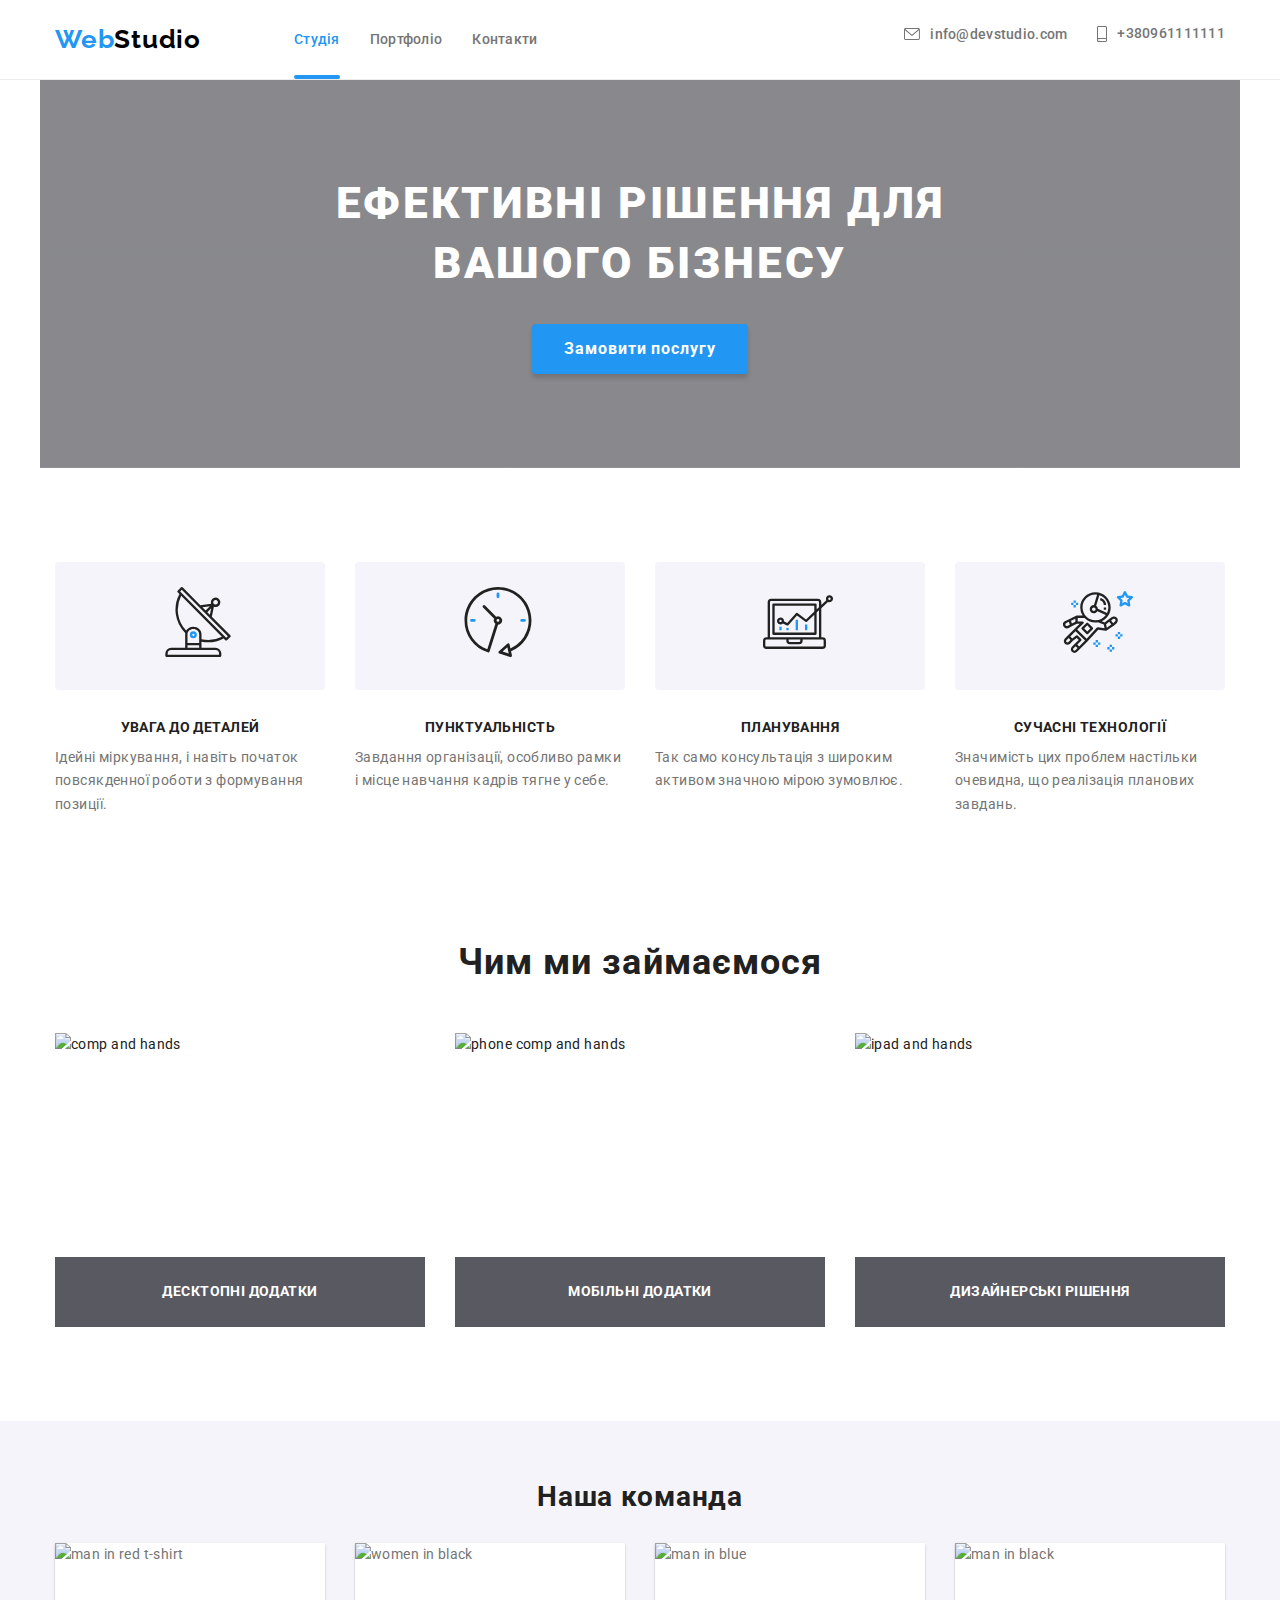
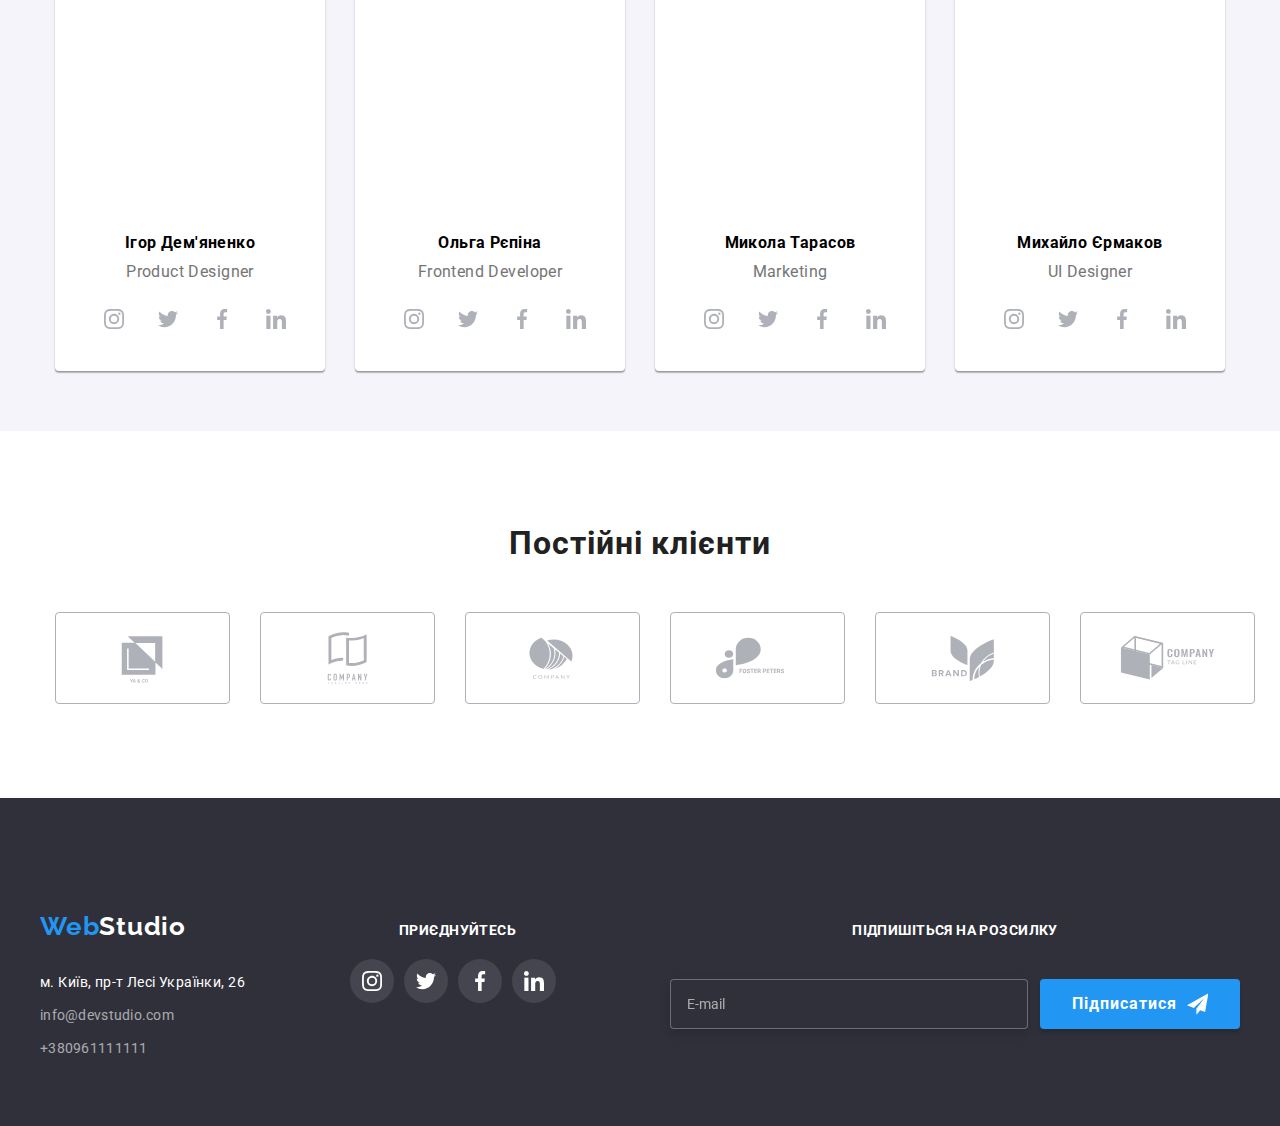
==== commit 69af805f: "6" ====
--- a/index.html
+++ b/index.html
@@ -142,19 +142,22 @@
             <div class="features__info">
               <p class="features__text">Десктопні додатки</p>
             </div>
-            <img src="./images/photo1.jpg" alt="comp and hands" width="370" height="294" />
+            <img srcset="./images/photo1.jpg 1x, ./images/photo1@2x.jpg 2x" src="./images/photo1.jpg"
+              alt="comp and hands" width="370" height="294" />
           </li>
           <li class="features__img">
             <div class="features__info">
               <p class="features__text">Мобільні додатки</p>
             </div>
-            <img src="./images/photo2.jpg" alt="phone comp and hands" width="370" height="294" />
+            <img srcset="./images/photo2.jpg 1x, ./images/photo2@2x.jpg 2x" src="./images/photo2.jpg"
+              alt="phone comp and hands" width="370" height="294" />
           </li>
           <li class="features__img">
             <div class="features__info">
               <p class="features__text">Дизайнерські рішення</p>
             </div>
-            <img src="./images/photo3.jpg" alt="ipad and hands" width="370" height="294" />
+            <img srcset="./images/photo3.jpg 1x, ./images/photo3@2x.jpg 2x" src="./images/photo3.jpg"
+              alt="ipad and hands" width="370" height="294" />
           </li>
         </ul>
       </div>
@@ -165,7 +168,8 @@
         <h2 class="team__title">Наша команда</h2>
         <ul class="team__list">
           <li class="team__photo">
-            <img src="./images/img1.jpg" alt="man in red t-shirt" width="270" height="260" />
+            <img srcset="./images/img1.jpg 1x, ./images/img1@2x.jpg 2x" src="./images/img1.jpg" alt="man in red t-shirt"
+              width="270" height="260" />
             <h3 class="team__tagline">Ігор Дем'яненко</h3>
             <p class="team__text">Product Designer</p>
             <ul class="team__box">
@@ -208,7 +212,8 @@
             </ul>
           </li>
           <li class="team__photo">
-            <img src="./images/img2.jpg" alt="women in black" width="270" height="260" />
+            <img srcset="./images/img2.jpg 1x, ./images/img2@2x.jpg 2x" src="./images/img2.jpg" alt="women in black"
+              width="270" height="260" />
             <h3 class="team__tagline">Ольга Рєпіна</h3>
             <p class="team__text">Frontend Developer</p>
             <ul class="team__box">
@@ -251,7 +256,8 @@
             </ul>
           </li>
           <li class="team__photo">
-            <img src="./images/img3.jpg" alt="man in blue" width="270" height="260" />
+            <img srcset="./images/img3.jpg 1x, ./images/img3@2x.jpg 2x" src="./images/img3.jpg" alt="man in blue"
+              width="270" height="260" />
             <h3 class="team__tagline">Микола Тарасов</h3>
             <p class="team__text">Marketing</p>
             <ul class="team__box">
@@ -294,7 +300,8 @@
             </ul>
           </li>
           <li class="team__photo">
-            <img src="./images/img4.jpg" alt="man in black" width="270" height="260" />
+            <img srcset="./images/img4.jpg 1x, ./images/img4@2x.jpg 2x" src="./images/img4.jpg" alt="man in black"
+              width="270" height="260" />
             <h3 class="team__tagline">Михайло Єрмаков</h3>
             <p class="team__text">UI Designer</p>
             <ul class="team__box">
--- a/css/main.min.css
+++ b/css/main.min.css
@@ -1 +1 @@
-:root{--primary-text-color: #212121;--title-text-color: #757575;--accent-color: #2196f3;--primary-white-color: #fff;--black-text-color: #000;--button-color: #f5f4fa;--background-style-color: #2f303a;--button-active-color: #188ce8;--button-solid-color: #eeeeee;--bottom-line: #ececec;--overlay-color: #c4c4c4;--socials-color: #afb1b8}body{color:var(--title-text-color);font-family:"Roboto",sans-serif;font-size:14px;line-height:1.71;letter-spacing:.03em}img{display:block;max-width:100%;height:auto}h1,h2,h3,h4,h5,h6,p,ul{padding:0;margin:0}.container{max-width:1200px;margin:0 auto;padding-left:15px;padding-right:15px}.section{color:var(--primary-text-color);padding-top:94px;padding-bottom:94px}.primary-button{align-items:center;color:var(--primary-white-color);background-color:var(--accent-color);border:0;box-shadow:0px 4px 4px rgba(0,0,0,.15);border-radius:4px;font-family:inherit;font-weight:700;font-size:16px;line-height:1.875;letter-spacing:.06em;text-align:center;cursor:pointer;padding:10px 32px}.primary-button:hover{color:var(--primary-white-color);background:var(--button-active-color);box-shadow:0px 4px 4px rgba(0,0,0,.5);border-radius:4px}.primary-button:active{color:var(--primary-white-color);background:var(--button-active-color);box-shadow:0px 4px 4px rgba(0,0,0,.5);border-radius:4px}.visually-hidden{position:absolute;white-space:nowrap;width:1px;height:1px;overflow:hidden;border:0;padding:0;clip:rect(0 0 0 0);-webkit-clip-path:inset(50%);clip-path:inset(50%);margin:-1px}.checkbox{display:flex;align-items:center;justify-content:center;margin-top:20px}.checkbox__label{position:relative;display:flex;align-items:center;justify-content:center}.checkbox__label a{color:var(--accent-color)}.checkbox__input{-webkit-appearance:none;-moz-appearance:none;appearance:none}.checkbox__input:checked+.checkbox__icons{background-color:var(--accent-color);border-radius:2px;border:2px solid var(--accent-color);fill:var(--accent-color);opacity:1}.checkbox__icon{position:absolute;left:0;top:0}.checkbox__icon--accept{position:absolute;top:1px;left:1px;width:11px;height:8px;fill:var(--primary-white-color);opacity:1}.checkbox__icons{display:inline-block;position:relative;height:15px;width:16px;top:0;left:0;margin-right:9px;background-color:var(--primary-white-color);border:2px solid var(--black-text-color);border-radius:2px;transition:border-color var(--accent-color),background-color var(--accent-color),fill var(--accent-color);cursor:pointer}@media screen and (min-width: 480px){.clients{width:480px;padding:60px 0;align-items:center;margin:0 auto}}@media screen and (min-width: 768px){.clients{width:768px;align-items:center}}@media screen and (min-width: 1200px){.clients{width:1200px;margin:auto;padding:94px 0}}.clients__box{display:flex;list-style:none;align-items:center;justify-content:center;gap:30px}@media screen and (min-width: 480px){.clients__box{display:flex;flex-wrap:wrap}}@media screen and (min-width: 768px){.clients__box{width:768px}}@media screen and (min-width: 1200px){.clients__box{width:1200px;display:flex;flex-wrap:nowrap}}.clients__img{display:flex;fill:var(--socials-color);transition:fill 250ms cubic-bezier(0.4, 0, 0.2, 1)}.clients__img:hover,.clients__img:focus{fill:var(--accent-color)}.clients__team{width:170px;height:92px;border:1px solid var(--socials-color);border-radius:4px;transition:border 250ms cubic-bezier(0.4, 0, 0.2, 1)}.clients__team:hover,.clients__team:focus{border:1px solid var(--accent-color)}@media screen and (min-width: 480px){.clients__team{width:210px}}@media screen and (min-width: 768px){.clients__team{width:226px}}.clients__icon{background-size:contain;margin:16px auto}.clients__title{padding-bottom:50px;text-align:center;color:var(--primary-text-color);font-size:36px;line-height:1.17;letter-spacing:.03em}@media screen and (min-width: 480px){.clients__title{font-size:32px;line-height:1.14}}@media screen and (min-width: 768px){.clients__title{font-size:32px;line-height:1.14}}.desk{display:flex;flex-wrap:wrap;gap:30px;list-style:none}@media screen and (min-width: 480px){.desk{width:480px}}@media screen and (min-width: 768px){.desk{width:768px}}@media screen and (min-width: 1200px){.desk{width:1200px}}.desk__items{position:relative;max-width:370px;border:1px solid var(--button-solid-color);transition:ease-in-out .4s;overflow:hidden}.desk__items:hover .desk__active,.desk__items:focus .desk__active{transform:translateY(0);z-index:1}.desk__items:hover,.desk__items:focus{box-shadow:0px 3px 1px rgba(0,0,0,.1),0px 1px 2px rgba(0,0,0,.08),0px 2px 2px rgba(0,0,0,.12)}.desk__link{text-decoration:none;position:relative;z-index:2}.desk__link img{overflow:hidden;z-index:1}.desk__window{position:relative;overflow:hidden}.desk__active{position:absolute;top:0;left:0;width:100%;height:100%;transform:translateY(100%);background-color:rgba(33,150,243,.9);transition:transform 250ms cubic-bezier(0.4, 0, 0.2, 1);padding:63px 24px}.desk__text{color:var(--primary-white-color);font-weight:400;font-size:18px;line-height:1.555}.desk__description{margin:20px 24px}.desk__name{color:var(--primary-text-color);font-size:18px;line-height:2;letter-spacing:.06em}.desk__title{color:var(--title-text-color);font-size:16px;line-height:1.88}@media screen and (max-width: 1199px){.features{display:none}}@media screen and (max-width: 1199px){.features__container{display:none}}@media screen and (min-width: 1200px){.features__container{width:1200px}}.features__title{padding-bottom:50px;text-align:center;color:var(--primary-text-color);font-size:36px;line-height:1.17;letter-spacing:.03em}.features__list{display:flex;list-style:none;position:relative}.features__info{position:absolute;background:rgba(47,48,58,.8);bottom:0px;width:370px;height:70px}.features__text{font-weight:700;font-size:14px;line-height:1.14;text-align:center;text-transform:uppercase;color:var(--primary-white-color);margin:27px 0}.features__img+.features__img{margin-left:30px}.filter__section{padding-top:94px;padding-bottom:94px;list-style:none}@media screen and (min-width: 480px){.filter__section{width:480px}}@media screen and (min-width: 768px){.filter__section{width:768px}}@media screen and (min-width: 1200px){.filter__section{width:1200px}}.filter__features{display:flex;justify-content:center;margin:0 0 50px 0;list-style:none}.filter__button{padding:6px 22px;height:38px;width:auto;color:var(--primary-text-color);background-color:var(--button-color);border:0;border-radius:4px;font-weight:500;font-size:16px;line-height:1.63;font-family:inherit;cursor:pointer;transition:background-color 250ms cubic-bezier(0.4, 0, 0.2, 1)}.filter__button:first-child{padding:6px 24px}.filter__button:hover,.filter__button:focus{color:var(--primary-white-color);background-color:var(--accent-color);box-shadow:0px 3px 1px rgba(0,0,0,.1),0px 1px 2px rgba(0,0,0,.08),0px 2px 2px rgba(0,0,0,.12)}.filter__button:active{color:var(--primary-white-color);background-color:var(--accent-color)}.filter__list+.filter__list{padding-left:8px}.footer{padding:65px 0;background-color:var(--background-style-color)}@media screen and (min-width: 480px){.footer__box{display:flex;flex-direction:column;align-items:center;justify-content:center}}@media screen and (min-width: 768px){.footer__box{width:768px}}@media screen and (min-width: 1200px){.footer__box{width:1200px;display:flex;align-items:baseline;list-style:none;justify-content:space-between;flex-direction:row}}@media screen and (min-width: 480px){.footer__navigation{display:flex;align-items:center;justify-content:center;flex-direction:column}}@media screen and (min-width: 1200px){.footer__navigation{display:inline-block}}.footer__logo{color:var(--primary-white-color);font-family:"Raleway";font-weight:700;font-size:26px;line-height:1.14;letter-spacing:.03em;text-decoration:none}.footer__logo:hover,.footer__logo:focus{color:var(--primary-white-color);text-decoration:none}@media screen and (min-width: 480px){.footer__nav{padding-top:28px;display:flex;align-items:center;justify-content:center;flex-direction:column;list-style:none}}@media screen and (min-width: 1200px){.footer__nav{display:inline-block;list-style:none}}.footer__link{color:rgba(255,255,255,.6);font-weight:400;letter-spacing:.02em;text-decoration:none;font-style:normal;transition:color 250ms cubic-bezier(0.4, 0, 0.2, 1)}.footer__link:hover,.footer__link:focus{color:var(--accent-color)}.footer__web{color:var(--accent-color)}.footer__link--adress{color:var(--primary-white-color);text-decoration:none;font-style:normal}.footer__list:not(:last-child){margin-bottom:9px}.footer__join{margin-left:70px}@media screen and (min-width: 480px){.footer__join{margin-left:0;margin-top:60px}}.footer__title{margin-bottom:20px;font-weight:700;font-size:14px;line-height:1.14;text-transform:uppercase;color:var(--primary-white-color)}@media screen and (min-width: 480px){.footer__title{display:flex;align-items:center;justify-content:center}}.footer__socials{display:flex;list-style:none;justify-content:center;margin-top:20px}.footer__img{display:block;width:44px;height:44px;margin-right:10px;background-color:rgba(255,255,255,.1);fill:var(--primary-white-color);border-radius:50%;transition:background-color 250ms cubic-bezier(0.4, 0, 0.2, 1)}.footer__img:hover,.footer__img:focus{background-color:var(--accent-color);fill:var(--primary-white-color);border-radius:50%}.footer__icon{background-size:cover;margin:12px}.footer__input{margin-left:93px;display:flex}@media screen and (min-width: 480px){.footer__input{margin-left:0}}@media screen and (min-width: 480px){.telegram__subscribe{display:flex;flex-direction:column;align-items:center;margin-top:60px}}.telegram__label{font-weight:700;font-size:14px;line-height:1.14;text-transform:uppercase;color:var(--primary-white-color)}@media screen and (min-width: 480px){.telegram__post{display:flex;flex-direction:column;align-items:center;margin-top:20px}}@media screen and (min-width: 1200px){.telegram__post{display:flex;align-items:center;justify-content:center;align-items:flex-end;flex-direction:row}}.telegram__input{box-sizing:border-box;width:358px;height:50px;padding:15px 16px;outline:none;transition:border-color 250ms cubic-bezier(0.4, 0, 0.2, 1);border:1px solid rgba(255,255,255,.3);filter:drop-shadow(0px 4px 4px rgba(0, 0, 0, 0.15));border-radius:4px;background-color:var(--background-style-color);color:var(--primary-white-color)}.telegram__input::-moz-placeholder{color:rgba(255,255,255,.6)}.telegram__input:-ms-input-placeholder{color:rgba(255,255,255,.6)}.telegram__input::placeholder{color:rgba(255,255,255,.6)}@media screen and (min-width: 480px){.telegram__input{max-width:100%}}.telegram__button{display:flex;width:200px;height:50px;transition:box-shadow 250ms cubic-bezier(0.4, 0, 0.2, 1);margin-left:12px}@media screen and (min-width: 480px){.telegram__button{margin-top:20px;margin-left:0}}@media screen and (min-width: 768px){.telegram__button{margin-left:0}}@media screen and (min-width: 1200px){.telegram__button{margin-left:12px}}.telegram__icon{fill:var(--primary-white-color);margin-left:10px}.form__input-list{margin:10px 0}.form__label{display:block;font-size:12px;line-height:1.17;letter-spacing:.01em;margin-bottom:4px}.form__wrapper{position:relative}.form__wrapper:hover .form__icon,.form__wrapper:focus-within .form__icon{fill:var(--accent-color)}.form__input{width:100%;padding:11px 12px 11px 32px;border:1px solid rgba(33,33,33,.2);border-radius:4px;outline:none;transition:border-color 250ms cubic-bezier(0.4, 0, 0.2, 1)}.form__input:hover,.form__input:focus{border-color:var(--accent-color)}.form__icon{position:absolute;top:50%;left:12px;color:var(--primary-text-color);transform:translateY(-50%);fill:currentColor;transition:fill 250ms cubic-bezier(0.4, 0, 0.2, 1)}.form__textarea{padding:12px 16px;width:100%;height:120px;resize:none;font-size:12px;line-height:1.17;letter-spacing:.01em;color:var(--black-text-color);border:1px solid rgba(33,33,33,.2);border-radius:4px;outline:none;display:block;max-width:100%;transition:border-color 250ms cubic-bezier(0.4, 0, 0.2, 1)}.form__textarea::-moz-placeholder{color:rgba(117,117,117,.5)}.form__textarea:-ms-input-placeholder{color:rgba(117,117,117,.5)}.form__textarea::placeholder{color:rgba(117,117,117,.5)}.form__textarea:hover,.form__textarea:focus{border-color:var(--accent-color)}.form-button{position:relative;margin:0 auto;top:50%;left:50%;transform:translateX(-50%);margin-top:30px;transition:box-shadow 250ms cubic-bezier(0.4, 0, 0.2, 1)}.header{border-bottom:1px solid var(--bottom-line)}.header__nav{display:none}@media screen and (min-width: 768px){.header__nav{display:block}}.header__container{max-width:1200px;margin:0 auto;padding-left:15px;padding-right:15px}@media screen and (min-width: 480px){.header__container{width:480px;position:relative}}@media screen and (min-width: 768px){.header__container{width:768px}}@media screen and (min-width: 1200px){.header__container{width:1200px}}.header__logo{color:var(--black-text-color);font-family:"Raleway";font-weight:700;font-size:26px;line-height:1.14;letter-spacing:.03em;text-decoration:none}.header__logo:hover{color:var(--accent-color);text-decoration:none}@media screen and (max-width: 767px){.header__logo{display:flex;min-height:60px;-webkit-box-pack:justify;align-items:center}}.header__web{color:var(--accent-color)}.header__burger-menu{background:none;border:none;cursor:pointer}@media screen and (min-width: 768px){.header__burger-menu{display:none}}.header__burger-menu:hover,.header__burger-menu:focus{fill:var(--accent-color)}.header__icon{height:16px;width:24px}.header__site-nav{position:relative;display:none;margin-left:93px;color:var(--primary-text-color);color:inherit;font-weight:500;font-size:14px;line-height:1.14;list-style:none;letter-spacing:.02em}@media screen and (min-width: 768px){.header__site-nav{display:flex}}.header__link{position:relative;display:block;padding-top:32px;padding-bottom:31px;transition:color 250ms cubic-bezier(0.4, 0, 0.2, 1);text-decoration:none;color:inherit}.header__link:hover::after,.header__link:focus::after{opacity:1}.header__link.current::after{opacity:1}.header__link::after{position:absolute;bottom:0;display:block;width:100%;height:4px;border-radius:4px;background-color:var(--accent-color);content:"";opacity:0;transition:opacity 250ms cubic-bezier(0.4, 0, 0.2, 1)}.header__link:hover,.header__link:focus{position:relative;color:var(--accent-color)}.header__link.current{color:var(--accent-color)}.header__item:not(:last-child){margin-right:50px}.header__item:not(:last-child){margin-right:30px}.header__auth-nav{display:flex;margin-left:auto;color:var(--title-text-color);font-weight:500;font-size:14px;line-height:1.14;letter-spacing:.02em;height:16px;align-items:center;transition:color 250ms cubic-bezier(0.4, 0, 0.2, 1);list-style:none}@media screen and (max-width: 767px){.header__auth-nav{display:none}}.header__auth-link{position:relative;display:flex;padding-top:32px;padding-bottom:31px;transition:color 250ms cubic-bezier(0.4, 0, 0.2, 1);text-decoration:none;color:inherit;gap:10px;align-items:center}.header__auth-link:hover,.header__auth-link:focus{color:var(--accent-color);fill:var(--accent-color)}.header__auth-link:hover .header__email-icon,.header__auth-link:focus .header__email-icon{fill:var(--accent-color)}.header__auth-link:hover .header__phone-icon,.header__auth-link:focus .header__phone-icon{fill:var(--accent-color)}.header__email-icon{width:16px;height:12px;fill:var(--title-text-color);transition:fill 250ms cubic-bezier(0.4, 0, 0.2, 1)}.header__phone-icon{fill:var(--title-text-color);background-size:auto;align-items:center;transition:fill 250ms cubic-bezier(0.4, 0, 0.2, 1)}.header-nav{display:flex;align-items:center;justify-content:space-between}.hero{max-width:1600px;margin:0 auto;padding-bottom:94px;background-color:var(--overlay-color);background-image:linear-gradient(to right, rgba(47, 48, 58, 0.4), rgba(47, 48, 58, 0.4)),url(../images/header.jpg);background-repeat:no-repeat;background-size:cover;background-position:center;text-align:center;padding:200px 0}@media screen and (min-width: 480px){.hero{width:480px;padding:94px 0}}@media screen and (min-width: 768px){.hero{width:768px}}@media screen and (min-width: 1200px){.hero{width:1200px}}@media screen and (min-width: 480px){.hero__title{margin:0 auto 30px;max-width:696px;color:var(--primary-white-color);text-transform:uppercase;font-weight:900;font-size:26px;line-height:1.62;letter-spacing:.06em}}@media screen and (min-width: 1200px){.hero__title{margin:0 auto 30px;max-width:696px;color:var(--primary-white-color);text-transform:uppercase;font-weight:900;font-size:44px;line-height:1.36;letter-spacing:.06em}}.mobile-menu{position:fixed;top:0;left:0;transform:translateX(100%);width:100%;height:100%;background-color:var(--primary-white-color);padding:40px;z-index:1111;transition:transform 250ms cubic-bezier(0.4, 0, 0.2, 1)}.mobile-menu.is-open{transform:translateX(0)}.mobile-menu__close-button{position:absolute;top:21px;right:25px;background:none;border:none;cursor:pointer}.mobile-menu__icon{width:19px;height:19px}.mobile-menu__icon:hover,.mobile-menu__icon:focus{fill:var(--accent-color)}.mobile-menu__site-nav{list-style:none;display:block}.mobile-menu__item{margin-bottom:32px}.mobile-menu__link{text-decoration:none;color:var(--primary-text-color);font-weight:500;font-size:40px;line-height:1.175;cursor:pointer;letter-spacing:.02em}.mobile-menu__link:hover,.mobile-menu__link:focus{color:var(--accent-color)}.mobile-menu__contacts{display:flex;flex-direction:column;position:fixed;bottom:134px;left:40px;list-style:none;font-weight:500;font-size:34px;line-height:1.18;letter-spacing:.02em;cursor:pointer}.mobile-menu__auth-link{color:var(--title-text-color);text-decoration:none}.mobile-menu__auth-link:hover,.mobile-menu__auth-link:focus{color:var(--accent-color)}.mobile-menu__auth-item{display:block}.mobile-menu__auth-item+.mobile-menu__auth-item{margin-top:32px}.mobile-menu__mail{font-size:24px;line-height:1.17}.mobile-menu__socials{display:flex;list-style:none;position:absolute;bottom:48px;left:40px;gap:20px}.mobile-menu__list:not(:last-child){margin-bottom:9px}.mobile-menu_ .mobile-menu__media{font-size:18px;line-height:1.22;letter-spacing:.02em;text-decoration:none;color:var(--accent-color)}.backdrop{position:fixed;top:0;left:0;width:100%;height:100%;z-index:1;background-color:rgba(0,0,0,.2);transition:opacity 250ms cubic-bezier(0.4, 0, 0.2, 1),visibility 250ms cubic-bezier(0.4, 0, 0.2, 1)}.is-hidden{opacity:0;visibility:hidden;pointer-events:none;overflow:hidden}.backdrop.is-hidden .modal{transform:translate(-50%, -50%) scale(1.3)}.modal{position:relative;top:50%;left:50%;transform:translate(-50%, -50%) scale(1);width:528px;height:581px;background-color:var(--primary-white-color);transition:transform 250ms cubic-bezier(0.4, 0, 0.2, 1);padding:40px}.modal__close--button{position:absolute;top:8px;right:8px;width:30px;height:30px;align-items:center;justify-content:center;background:none;cursor:pointer;border:1px solid rgba(0,0,0,.1);border-radius:50%}.modal__icon{position:relative;top:2px;left:1px}.modal__img{top:10px;right:10px;width:30px;height:30px;border:var(--black-text-color);fill:var(--black-text-color);border-radius:50%}.modal__img:hover,.modal__img:focus{fill:var(--accent-color)}.modal__text{color:var(--primary-text-color);font-weight:700;font-size:20px;line-height:1.15;text-align:center}@media screen and (min-width: 480px){.modal__text{line-height:1.5}}@media screen and (min-width: 768px){.modal__text{line-height:1.5}}@media screen and (min-width: 480px){.modal{width:450px;height:609px}}@media screen and (min-width: 768px){.modal{width:450px;height:609px}}@media screen and (min-width: 1200px){.modal{width:528px;height:581px}}@media screen and (min-width: 480px){.tagline{width:480x;padding-top:60px;padding-bottom:60px}}@media screen and (min-width: 768px){.tagline{width:768px;padding-top:60px}}@media screen and (min-width: 1200px){.tagline{width:1200px;padding-top:94px;list-style:none;margin:auto;padding-bottom:0px}}.tagline__container{display:flex;align-items:center;justify-content:center}.tagline__list{list-style:none}@media screen and (min-width: 480px){.tagline__list{display:flex;flex-direction:column}}@media screen and (min-width: 768px){.tagline__list{display:flex;flex-direction:row}}@media screen and (min-width: 1200px){.tagline__list{display:flex;gap:30px}}.tagline__contant{margin-left:30px}@media screen and (min-width: 480px){.tagline__contant{display:flex;flex-direction:column;margin-left:0px}}@media screen and (min-width: 768px){.tagline__contant{display:flex;flex-direction:column;width:50%}}@media screen and (min-width: 480px){.tagline__contant:not(:last-child){margin-bottom:30px}}.tagline__img{display:block;background-color:var(--button-color);border-radius:4px}.tagline__icon{height:70px;width:70px;margin:25px 40%;background-size:cover}.tagline__title{color:var(--primary-text-color);margin-bottom:10px;font-size:14px;line-height:1.14;letter-spacing:.03em;text-transform:uppercase}@media screen and (min-width: 480px){.tagline__title{display:flex;align-items:center;justify-content:center;margin-top:30px}}.team{background-color:var(--button-color)}.team__title{padding-top:94px;padding-bottom:50px;text-align:center;color:var(--primary-text-color);font-size:36px;line-height:1.17;letter-spacing:.03em}@media screen and (min-width: 480px){.team__title{font-size:28px;line-height:1.14;padding-top:60px;padding-bottom:30px}}@media screen and (min-width: 768px){.team__title{padding-top:60px;padding-bottom:30px}}.team__list{padding-bottom:94px;display:flex;list-style:none}@media screen and (min-width: 480px){.team__list{display:flex;flex-direction:column;padding-bottom:60px;align-items:center}}@media screen and (min-width: 768px){.team__list{padding-bottom:60px;align-items:center}}@media screen and (min-width: 1200px){.team__list{width:1200px;display:flex;flex-direction:row}}.team__photo{width:270px;height:428px;background-color:var(--primary-white-color);box-shadow:0px 1px 3px rgba(0,0,0,.12),0px 1px 1px rgba(0,0,0,.14),0px 2px 1px rgba(0,0,0,.2);border-radius:0px 0px 4px 4px;transition:ease-in-out .3s}.team__photo:hover,.team__photo:focus{box-shadow:5px 5px 3px rgba(0,0,0,.12),0px 1px 1px rgba(0,0,0,.14),0px 2px 1px rgba(0,0,0,.2)}.team__photo+.team__photo{margin-left:30px}@media screen and (min-width: 480px){.team__photo+.team__photo{margin-left:0px;margin-top:30px}}@media screen and (min-width: 768px){.team__photo+.team__photo{margin-left:0px}}@media screen and (min-width: 1200px){.team__photo+.team__photo{margin-left:30px;margin-top:0}}@media screen and (min-width: 480px){.team__photo{width:450px;height:auto}}@media screen and (min-width: 768px){.team__photo{width:768px}}@media screen and (min-width: 1200px){.team__photo{width:270px;height:428px}}@media screen and (min-width: 480px){.team__photo img{width:450px;height:auto;margin-bottom:24px}}@media screen and (min-width: 768px){.team__photo img{width:768px}}@media screen and (min-width: 1200px){.team__photo img{width:270px;height:auto}}.team__tagline{text-align:center;margin:30px 0 10px 0;color:var(--black-text-color);font-size:16px;line-height:1.19}.team__text{text-align:center;margin-bottom:16px;font-size:16px;line-height:1.19}.team__box{display:flex;list-style:none;align-items:center;justify-content:center;transition:background-color 250ms cubic-bezier(0.4, 0, 0.2, 1)}@media screen and (min-width: 480px){.team__box{margin-bottom:24px}}@media screen and (min-width: 1200px){.team__box{margin-bottom:0px}}.team__links{border-radius:50%;transition:background-color 250ms cubic-bezier(0.4, 0, 0.2, 1)}.team__icon{background-size:cover;margin:12px;transition:background-color 250ms cubic-bezier(0.4, 0, 0.2, 1)}.team__img{display:block;width:44px;height:44px;fill:var(--socials-color);margin-left:10px;transition:background-color 250ms cubic-bezier(0.4, 0, 0.2, 1);border-radius:50%}.team__img:hover,.team__img:focus{background-color:var(--accent-color);fill:var(--primary-white-color);border-radius:50%;transition:background-color 250ms cubic-bezier(0.4, 0, 0.2, 1)}/*# sourceMappingURL=main.min.css.map */+:root{--primary-text-color: #212121;--title-text-color: #757575;--accent-color: #2196f3;--primary-white-color: #fff;--black-text-color: #000;--button-color: #f5f4fa;--background-style-color: #2f303a;--button-active-color: #188ce8;--button-solid-color: #eeeeee;--bottom-line: #ececec;--overlay-color: #c4c4c4;--socials-color: #afb1b8}body{color:var(--title-text-color);font-family:"Roboto",sans-serif;font-size:14px;line-height:1.71;letter-spacing:.03em}img{display:block;max-width:100%;height:auto}h1,h2,h3,h4,h5,h6,p,ul{padding:0;margin:0}.container{max-width:1200px;margin:0 auto;padding-left:15px;padding-right:15px}.section{color:var(--primary-text-color);padding-top:94px;padding-bottom:94px}.primary-button{align-items:center;color:var(--primary-white-color);background-color:var(--accent-color);border:0;box-shadow:0px 4px 4px rgba(0,0,0,.15);border-radius:4px;font-family:inherit;font-weight:700;font-size:16px;line-height:1.875;letter-spacing:.06em;text-align:center;cursor:pointer;padding:10px 32px}.primary-button:hover{color:var(--primary-white-color);background:var(--button-active-color);box-shadow:0px 4px 4px rgba(0,0,0,.5);border-radius:4px}.primary-button:active{color:var(--primary-white-color);background:var(--button-active-color);box-shadow:0px 4px 4px rgba(0,0,0,.5);border-radius:4px}.visually-hidden{position:absolute;white-space:nowrap;width:1px;height:1px;overflow:hidden;border:0;padding:0;clip:rect(0 0 0 0);-webkit-clip-path:inset(50%);clip-path:inset(50%);margin:-1px}.checkbox{display:flex;align-items:center;justify-content:center;margin-top:20px}.checkbox__label{position:relative;display:flex;align-items:center;justify-content:center}.checkbox__label a{color:var(--accent-color)}@media screen and (min-width: 480px){.checkbox__label{font-size:12px;line-height:14px}}@media screen and (min-width: 768px){.checkbox__label{font-size:12px;line-height:14px}}@media screen and (min-width: 1200px){.checkbox__label{font-size:14px;line-height:1.71}}.checkbox__input{-webkit-appearance:none;-moz-appearance:none;appearance:none}.checkbox__input:checked+.checkbox__icons{background-color:var(--accent-color);border-radius:2px;border:2px solid var(--accent-color);fill:var(--accent-color);opacity:1}.checkbox__icon{position:absolute;left:0;top:0}.checkbox__icon--accept{position:absolute;top:1px;left:1px;width:11px;height:8px;fill:var(--primary-white-color);opacity:1}.checkbox__icons{display:inline-block;position:relative;height:15px;width:16px;top:0;left:0;margin-right:9px;background-color:var(--primary-white-color);border:2px solid var(--black-text-color);border-radius:2px;transition:border-color var(--accent-color),background-color var(--accent-color),fill var(--accent-color);cursor:pointer}@media screen and (min-width: 480px){.clients{width:480px;padding:60px 0;align-items:center;margin:0 auto}}@media screen and (min-width: 768px){.clients{width:768px;align-items:center}}@media screen and (min-width: 1200px){.clients{width:1200px;margin:auto;padding:94px 0}}.clients__box{display:flex;list-style:none;align-items:center;justify-content:center;gap:30px}@media screen and (min-width: 480px){.clients__box{display:flex;flex-wrap:wrap}}@media screen and (min-width: 768px){.clients__box{width:768px}}@media screen and (min-width: 1200px){.clients__box{width:1200px;display:flex;flex-wrap:nowrap}}.clients__img{display:flex;fill:var(--socials-color);transition:fill 250ms cubic-bezier(0.4, 0, 0.2, 1)}.clients__img:hover,.clients__img:focus{fill:var(--accent-color)}.clients__team{width:170px;height:92px;border:1px solid var(--socials-color);border-radius:4px;transition:border 250ms cubic-bezier(0.4, 0, 0.2, 1)}.clients__team:hover,.clients__team:focus{border:1px solid var(--accent-color)}@media screen and (min-width: 480px){.clients__team{width:210px}}@media screen and (min-width: 768px){.clients__team{width:226px}}.clients__icon{background-size:contain;margin:16px auto}.clients__title{padding-bottom:50px;text-align:center;color:var(--primary-text-color);font-size:36px;line-height:1.17;letter-spacing:.03em}@media screen and (min-width: 480px){.clients__title{font-size:32px;line-height:1.14}}@media screen and (min-width: 768px){.clients__title{font-size:32px;line-height:1.14}}.desk{display:flex;flex-wrap:wrap;gap:30px;list-style:none}@media screen and (min-width: 480px){.desk{width:480px}}@media screen and (min-width: 768px){.desk{width:768px}}@media screen and (min-width: 1200px){.desk{width:1200px}}.desk__items{position:relative;max-width:370px;border:1px solid var(--button-solid-color);transition:ease-in-out .4s;overflow:hidden}.desk__items:hover .desk__active,.desk__items:focus .desk__active{transform:translateY(0);z-index:1}.desk__items:hover,.desk__items:focus{box-shadow:0px 3px 1px rgba(0,0,0,.1),0px 1px 2px rgba(0,0,0,.08),0px 2px 2px rgba(0,0,0,.12)}.desk__link{text-decoration:none;position:relative;z-index:2}.desk__link img{overflow:hidden;z-index:1}.desk__window{position:relative;overflow:hidden}.desk__active{position:absolute;top:0;left:0;width:100%;height:100%;transform:translateY(100%);background-color:rgba(33,150,243,.9);transition:transform 250ms cubic-bezier(0.4, 0, 0.2, 1);padding:63px 24px}.desk__text{color:var(--primary-white-color);font-weight:400;font-size:18px;line-height:1.555}.desk__description{margin:20px 24px}.desk__name{color:var(--primary-text-color);font-size:18px;line-height:2;letter-spacing:.06em}.desk__title{color:var(--title-text-color);font-size:16px;line-height:1.88}@media screen and (max-width: 1199px){.features{display:none}}@media screen and (max-width: 1199px){.features__container{display:none}}@media screen and (min-width: 1200px){.features__container{width:1200px}}.features__title{padding-bottom:50px;text-align:center;color:var(--primary-text-color);font-size:36px;line-height:1.17;letter-spacing:.03em}.features__list{display:flex;list-style:none;position:relative}.features__info{position:absolute;background:rgba(47,48,58,.8);bottom:0px;width:370px;height:70px}.features__text{font-weight:700;font-size:14px;line-height:1.14;text-align:center;text-transform:uppercase;color:var(--primary-white-color);margin:27px 0}.features__img+.features__img{margin-left:30px}.filter__section{padding-top:94px;padding-bottom:94px;list-style:none}@media screen and (min-width: 480px){.filter__section{width:480px}}@media screen and (min-width: 768px){.filter__section{width:768px}}@media screen and (min-width: 1200px){.filter__section{width:1200px}}.filter__features{display:flex;justify-content:center;margin:0 0 50px 0;list-style:none}.filter__button{padding:6px 22px;height:38px;width:auto;color:var(--primary-text-color);background-color:var(--button-color);border:0;border-radius:4px;font-weight:500;font-size:16px;line-height:1.63;font-family:inherit;cursor:pointer;transition:background-color 250ms cubic-bezier(0.4, 0, 0.2, 1)}.filter__button:first-child{padding:6px 24px}.filter__button:hover,.filter__button:focus{color:var(--primary-white-color);background-color:var(--accent-color);box-shadow:0px 3px 1px rgba(0,0,0,.1),0px 1px 2px rgba(0,0,0,.08),0px 2px 2px rgba(0,0,0,.12)}.filter__button:active{color:var(--primary-white-color);background-color:var(--accent-color)}.filter__list+.filter__list{padding-left:8px}.footer{padding:65px 0;background-color:var(--background-style-color)}@media screen and (min-width: 480px){.footer__container{display:flex;flex-direction:column;align-items:center;justify-content:center}}@media screen and (min-width: 768px){.footer__container{width:768px}}@media screen and (min-width: 1200px){.footer__box{width:1200px;display:flex;align-items:baseline;list-style:none;justify-content:space-between;flex-direction:row}}@media screen and (min-width: 480px){.footer__navigation{display:flex;align-items:center;justify-content:center;flex-direction:column}}@media screen and (min-width: 1200px){.footer__navigation{display:inline-block}}.footer__logo{color:var(--primary-white-color);font-family:"Raleway";font-weight:700;font-size:26px;line-height:1.14;letter-spacing:.03em;text-decoration:none}.footer__logo:hover,.footer__logo:focus{color:var(--primary-white-color);text-decoration:none}@media screen and (min-width: 480px){.footer__nav{padding-top:28px;display:flex;align-items:center;justify-content:center;flex-direction:column;list-style:none}}@media screen and (min-width: 1200px){.footer__nav{display:inline-block;list-style:none}}.footer__link{color:rgba(255,255,255,.6);font-weight:400;letter-spacing:.02em;text-decoration:none;font-style:normal;transition:color 250ms cubic-bezier(0.4, 0, 0.2, 1)}.footer__link:hover,.footer__link:focus{color:var(--accent-color)}.footer__web{color:var(--accent-color)}.footer__link--adress{color:var(--primary-white-color);text-decoration:none;font-style:normal}.footer__list:not(:last-child){margin-bottom:9px}.footer__join{margin-left:70px}@media screen and (min-width: 480px){.footer__join{margin-left:0;margin-top:60px}}.footer__title{margin-bottom:20px;font-weight:700;font-size:14px;line-height:1.14;text-transform:uppercase;color:var(--primary-white-color)}@media screen and (min-width: 480px){.footer__title{display:flex;align-items:center;justify-content:center}}.footer__socials{display:flex;list-style:none;justify-content:center;margin-top:20px}.footer__img{display:block;width:44px;height:44px;margin-right:10px;background-color:rgba(255,255,255,.1);fill:var(--primary-white-color);border-radius:50%;transition:background-color 250ms cubic-bezier(0.4, 0, 0.2, 1)}.footer__img:hover,.footer__img:focus{background-color:var(--accent-color);fill:var(--primary-white-color);border-radius:50%}.footer__icon{background-size:cover;margin:12px}.footer__input{margin-left:93px;display:flex}@media screen and (min-width: 480px){.footer__input{margin-left:0}}@media screen and (min-width: 480px){.telegram__subscribe{display:flex;flex-direction:column;align-items:center;margin-top:60px}}.telegram__label{font-weight:700;font-size:14px;line-height:1.14;text-transform:uppercase;color:var(--primary-white-color)}@media screen and (min-width: 480px){.telegram__post{display:flex;flex-direction:column;align-items:center;margin-top:20px}}@media screen and (min-width: 1200px){.telegram__post{display:flex;align-items:center;justify-content:center;align-items:flex-end;flex-direction:row}}.telegram__input{box-sizing:border-box;width:358px;height:50px;padding:15px 16px;outline:none;transition:border-color 250ms cubic-bezier(0.4, 0, 0.2, 1);border:1px solid rgba(255,255,255,.3);filter:drop-shadow(0px 4px 4px rgba(0, 0, 0, 0.15));border-radius:4px;background-color:var(--background-style-color);color:var(--primary-white-color)}.telegram__input::-moz-placeholder{color:rgba(255,255,255,.6)}.telegram__input:-ms-input-placeholder{color:rgba(255,255,255,.6)}.telegram__input::placeholder{color:rgba(255,255,255,.6)}@media screen and (min-width: 480px){.telegram__input{max-width:100%}}.telegram__button{display:flex;width:200px;height:50px;transition:box-shadow 250ms cubic-bezier(0.4, 0, 0.2, 1);margin-left:12px}@media screen and (min-width: 480px){.telegram__button{margin-top:20px;margin-left:0}}@media screen and (min-width: 768px){.telegram__button{margin-left:0}}@media screen and (min-width: 1200px){.telegram__button{margin-left:12px}}.telegram__icon{fill:var(--primary-white-color);margin-left:10px}.form__input-list{margin:10px 0}.form__label{display:block;font-size:12px;line-height:1.17;letter-spacing:.01em;margin-bottom:4px}.form__wrapper{position:relative}.form__wrapper:hover .form__icon,.form__wrapper:focus-within .form__icon{fill:var(--accent-color)}.form__input{width:100%;padding:11px 12px 11px 32px;border:1px solid rgba(33,33,33,.2);border-radius:4px;outline:none;transition:border-color 250ms cubic-bezier(0.4, 0, 0.2, 1)}.form__input:hover,.form__input:focus{border-color:var(--accent-color)}.form__icon{position:absolute;top:50%;left:12px;color:var(--primary-text-color);transform:translateY(-50%);fill:currentColor;transition:fill 250ms cubic-bezier(0.4, 0, 0.2, 1)}.form__textarea{padding:12px 16px;width:100%;height:120px;resize:none;font-size:12px;line-height:1.17;letter-spacing:.01em;color:var(--black-text-color);border:1px solid rgba(33,33,33,.2);border-radius:4px;outline:none;display:block;max-width:100%;transition:border-color 250ms cubic-bezier(0.4, 0, 0.2, 1)}.form__textarea::-moz-placeholder{color:rgba(117,117,117,.5)}.form__textarea:-ms-input-placeholder{color:rgba(117,117,117,.5)}.form__textarea::placeholder{color:rgba(117,117,117,.5)}.form__textarea:hover,.form__textarea:focus{border-color:var(--accent-color)}.form-button{position:relative;margin:0 auto;top:50%;left:50%;transform:translateX(-50%);margin-top:30px;transition:box-shadow 250ms cubic-bezier(0.4, 0, 0.2, 1)}.header{border-bottom:1px solid var(--bottom-line)}.header__nav{display:none}@media screen and (min-width: 768px){.header__nav{display:block}}.header__container{max-width:1200px;margin:0 auto;padding-left:15px;padding-right:15px}@media screen and (min-width: 480px){.header__container{width:480px;position:relative}}@media screen and (min-width: 768px){.header__container{width:768px}}@media screen and (min-width: 1200px){.header__container{width:1200px}}.header__logo{color:var(--black-text-color);font-family:"Raleway";font-weight:700;font-size:26px;line-height:1.14;letter-spacing:.03em;text-decoration:none}.header__logo:hover{color:var(--accent-color);text-decoration:none}@media screen and (max-width: 767px){.header__logo{display:flex;min-height:60px;-webkit-box-pack:justify;align-items:center}}.header__web{color:var(--accent-color)}.header__burger-menu{background:none;border:none;cursor:pointer}@media screen and (min-width: 768px){.header__burger-menu{display:none}}.header__burger-menu:hover,.header__burger-menu:focus{fill:var(--accent-color)}.header__icon{height:16px;width:24px}.header__site-nav{position:relative;display:none;margin-left:93px;color:var(--primary-text-color);color:inherit;font-weight:500;font-size:14px;line-height:1.14;list-style:none;letter-spacing:.02em}@media screen and (min-width: 768px){.header__site-nav{display:flex}}.header__link{position:relative;display:block;padding-top:32px;padding-bottom:31px;transition:color 250ms cubic-bezier(0.4, 0, 0.2, 1);text-decoration:none;color:inherit}.header__link:hover::after,.header__link:focus::after{opacity:1}.header__link.current::after{opacity:1}.header__link::after{position:absolute;bottom:0;display:block;width:100%;height:4px;border-radius:4px;background-color:var(--accent-color);content:"";opacity:0;transition:opacity 250ms cubic-bezier(0.4, 0, 0.2, 1)}.header__link:hover,.header__link:focus{position:relative;color:var(--accent-color)}.header__link.current{color:var(--accent-color)}.header__item:not(:last-child){margin-right:50px}.header__item:not(:last-child){margin-right:30px}.header__auth-nav{display:none;margin-left:auto;color:var(--title-text-color);font-weight:500;font-size:14px;line-height:1.14;letter-spacing:.02em;height:16px;align-items:center;transition:color 250ms cubic-bezier(0.4, 0, 0.2, 1);list-style:none}@media screen and (min-width: 768px){.header__auth-nav{display:flex;flex-direction:column;align-items:flex-start;margin-bottom:20px}}@media screen and (min-width: 1200px){.header__auth-nav{display:flex;margin-bottom:0px;flex-direction:row;align-items:center}}.header__auth-link{position:relative;display:flex;padding-top:32px;padding-bottom:31px;transition:color 250ms cubic-bezier(0.4, 0, 0.2, 1);text-decoration:none;color:inherit;gap:10px;align-items:center}.header__auth-link:hover,.header__auth-link:focus{color:var(--accent-color);fill:var(--accent-color)}@media screen and (min-width: 768px){.header__auth-link{display:flex;padding-bottom:10px;padding-top:0}}@media screen and (min-width: 1200px){.header__auth-link{display:flex}}.header__auth-link:hover .header__email-icon,.header__auth-link:focus .header__email-icon{fill:var(--accent-color)}.header__auth-link:hover .header__phone-icon,.header__auth-link:focus .header__phone-icon{fill:var(--accent-color)}.header__email-icon{width:16px;height:12px;fill:var(--title-text-color);transition:fill 250ms cubic-bezier(0.4, 0, 0.2, 1)}.header__phone-icon{fill:var(--title-text-color);background-size:auto;align-items:center;transition:fill 250ms cubic-bezier(0.4, 0, 0.2, 1)}.header-nav{display:flex;align-items:center;justify-content:space-between}.hero{max-width:1600px;margin:0 auto;padding-bottom:94px;background-color:var(--overlay-color);background-image:linear-gradient(to right, rgba(47, 48, 58, 0.4), rgba(47, 48, 58, 0.4)),url(../images/header.jpg);background-repeat:no-repeat;background-size:cover;background-position:center;text-align:center;padding:200px 0}@media(min-device-pixel-ratio: 2),(-webkit-min-device-pixel-ratio: 2),(min-resolution: 192dpi){.hero{background-image:url(../images/header@x2.jpg)}}@media screen and (min-width: 480px){.hero{width:480px;padding:94px 0}}@media screen and (min-width: 768px){.hero{width:768px}}@media screen and (min-width: 1200px){.hero{width:1200px}}@media screen and (min-width: 480px){.hero__title{margin:0 auto 30px;max-width:696px;color:var(--primary-white-color);text-transform:uppercase;font-weight:900;font-size:26px;line-height:1.62;letter-spacing:.06em}}@media screen and (min-width: 1200px){.hero__title{margin:0 auto 30px;max-width:696px;color:var(--primary-white-color);text-transform:uppercase;font-weight:900;font-size:44px;line-height:1.36;letter-spacing:.06em}}.mobile-menu{position:fixed;top:0;left:0;transform:translateX(100%);width:100%;height:100%;background-color:var(--primary-white-color);padding:40px;z-index:1111;transition:transform 250ms cubic-bezier(0.4, 0, 0.2, 1)}.mobile-menu.is-open{transform:translateX(0)}.mobile-menu__close-button{position:absolute;top:21px;right:25px;background:none;border:none;cursor:pointer}.mobile-menu__icon{width:19px;height:19px}.mobile-menu__icon:hover,.mobile-menu__icon:focus{fill:var(--accent-color)}.mobile-menu__site-nav{list-style:none;display:block}.mobile-menu__item{margin-bottom:32px}.mobile-menu__link{text-decoration:none;color:var(--primary-text-color);font-weight:500;font-size:40px;line-height:1.175;cursor:pointer;letter-spacing:.02em}.mobile-menu__link:hover,.mobile-menu__link:focus{color:var(--accent-color)}.mobile-menu__contacts{display:flex;flex-direction:column;position:fixed;bottom:134px;left:40px;list-style:none;font-weight:500;font-size:34px;line-height:1.18;letter-spacing:.02em;cursor:pointer}.mobile-menu__auth-link{color:var(--title-text-color);text-decoration:none}.mobile-menu__auth-link:hover,.mobile-menu__auth-link:focus{color:var(--accent-color)}.mobile-menu__auth-item{display:block}.mobile-menu__auth-item+.mobile-menu__auth-item{margin-top:32px}.mobile-menu__mail{font-size:24px;line-height:1.17}.mobile-menu__socials{display:flex;list-style:none;position:absolute;bottom:48px;left:40px;gap:20px}.mobile-menu__media{font-size:18px;line-height:1.22;letter-spacing:.02em;text-decoration:none;color:var(--accent-color)}.mobile-menu__list:not(:last-child){border-right:1px solid rgba(33,33,33,.2)}.backdrop{position:fixed;top:0;left:0;width:100%;height:100%;z-index:1;background-color:rgba(0,0,0,.2);transition:opacity 250ms cubic-bezier(0.4, 0, 0.2, 1),visibility 250ms cubic-bezier(0.4, 0, 0.2, 1)}.is-hidden{opacity:0;visibility:hidden;pointer-events:none;overflow:hidden}.backdrop.is-hidden .modal{transform:translate(-50%, -50%) scale(1.3)}.modal{position:relative;top:50%;left:50%;transform:translate(-50%, -50%) scale(1);width:528px;height:581px;background-color:var(--primary-white-color);transition:transform 250ms cubic-bezier(0.4, 0, 0.2, 1);padding:40px}.modal__close--button{position:absolute;top:8px;right:8px;width:30px;height:30px;align-items:center;justify-content:center;background:none;cursor:pointer;border:1px solid rgba(0,0,0,.1);border-radius:50%}.modal__icon{position:relative;top:2px;left:1px}.modal__img{top:10px;right:10px;width:30px;height:30px;border:var(--black-text-color);fill:var(--black-text-color);border-radius:50%}.modal__img:hover,.modal__img:focus{fill:var(--accent-color)}.modal__text{color:var(--primary-text-color);font-weight:700;font-size:20px;line-height:1.15;text-align:center}@media screen and (min-width: 480px){.modal__text{line-height:1.5}}@media screen and (min-width: 768px){.modal__text{line-height:1.5}}@media screen and (min-width: 480px){.modal{width:450px;height:609px}}@media screen and (min-width: 768px){.modal{width:450px;height:609px}}@media screen and (min-width: 1200px){.modal{width:528px;height:581px}}.tagline__container{display:flex;align-items:center;justify-content:center}@media screen and (min-width: 480px){.tagline__container{width:480x;padding-top:60px;padding-bottom:60px}}@media screen and (min-width: 768px){.tagline__container{width:768px;padding-top:60px}}@media screen and (min-width: 1200px){.tagline__container{width:1200px;padding-top:94px;list-style:none;margin:auto;padding-bottom:0px}}.tagline__list{list-style:none}@media screen and (min-width: 480px){.tagline__list{display:flex;flex-direction:column}}@media screen and (min-width: 768px){.tagline__list{display:flex;flex-direction:row}}@media screen and (min-width: 1200px){.tagline__list{display:flex;gap:30px}}.tagline__contant{margin-left:30px}@media screen and (min-width: 480px){.tagline__contant{display:flex;flex-direction:column;margin-left:0px}}@media screen and (min-width: 768px){.tagline__contant{display:flex;flex-direction:column;width:50%}}@media screen and (min-width: 480px){.tagline__contant:not(:last-child){margin-bottom:30px}}.tagline__img{display:block;background-color:var(--button-color);border-radius:4px}.tagline__icon{height:70px;width:70px;margin:25px 40%;background-size:cover}.tagline__title{color:var(--primary-text-color);margin-bottom:10px;font-size:14px;line-height:1.14;letter-spacing:.03em;text-transform:uppercase}@media screen and (min-width: 480px){.tagline__title{display:flex;align-items:center;justify-content:center;margin-top:30px}}.team{background-color:var(--button-color)}.team__title{padding-top:94px;padding-bottom:50px;text-align:center;color:var(--primary-text-color);font-size:36px;line-height:1.17;letter-spacing:.03em}@media screen and (min-width: 480px){.team__title{font-size:28px;line-height:1.14;padding-top:60px;padding-bottom:30px}}@media screen and (min-width: 768px){.team__title{padding-top:60px;padding-bottom:30px}}.team__list{padding-bottom:94px;display:flex;list-style:none}@media screen and (min-width: 480px){.team__list{display:flex;flex-direction:column;padding-bottom:60px;align-items:center}}@media screen and (min-width: 768px){.team__list{padding-bottom:60px;align-items:center}}@media screen and (min-width: 1200px){.team__list{width:1200px;display:flex;flex-direction:row}}.team__photo{width:270px;height:428px;background-color:var(--primary-white-color);box-shadow:0px 1px 3px rgba(0,0,0,.12),0px 1px 1px rgba(0,0,0,.14),0px 2px 1px rgba(0,0,0,.2);border-radius:0px 0px 4px 4px;transition:ease-in-out .3s}.team__photo:hover,.team__photo:focus{box-shadow:5px 5px 3px rgba(0,0,0,.12),0px 1px 1px rgba(0,0,0,.14),0px 2px 1px rgba(0,0,0,.2)}.team__photo+.team__photo{margin-left:30px}@media screen and (min-width: 480px){.team__photo+.team__photo{margin-left:0px;margin-top:30px}}@media screen and (min-width: 768px){.team__photo+.team__photo{margin-left:0px}}@media screen and (min-width: 1200px){.team__photo+.team__photo{margin-left:30px;margin-top:0}}@media screen and (min-width: 480px){.team__photo{width:450px;height:auto}}@media screen and (min-width: 768px){.team__photo{width:768px}}@media screen and (min-width: 1200px){.team__photo{width:270px;height:428px}}@media screen and (min-width: 480px){.team__photo img{width:450px;height:auto;margin-bottom:24px}}@media screen and (min-width: 768px){.team__photo img{width:768px}}@media screen and (min-width: 1200px){.team__photo img{width:270px;height:auto}}.team__tagline{text-align:center;margin:30px 0 10px 0;color:var(--black-text-color);font-size:16px;line-height:1.19}.team__text{text-align:center;margin-bottom:16px;font-size:16px;line-height:1.19}.team__box{display:flex;list-style:none;align-items:center;justify-content:center;transition:background-color 250ms cubic-bezier(0.4, 0, 0.2, 1)}@media screen and (min-width: 480px){.team__box{margin-bottom:24px}}@media screen and (min-width: 1200px){.team__box{margin-bottom:0px}}.team__links{border-radius:50%;transition:background-color 250ms cubic-bezier(0.4, 0, 0.2, 1)}.team__icon{background-size:cover;margin:12px;transition:background-color 250ms cubic-bezier(0.4, 0, 0.2, 1)}.team__img{display:block;width:44px;height:44px;fill:var(--socials-color);margin-left:10px;transition:background-color 250ms cubic-bezier(0.4, 0, 0.2, 1);border-radius:50%}.team__img:hover,.team__img:focus{background-color:var(--accent-color);fill:var(--primary-white-color);border-radius:50%;transition:background-color 250ms cubic-bezier(0.4, 0, 0.2, 1)}/*# sourceMappingURL=main.min.css.map */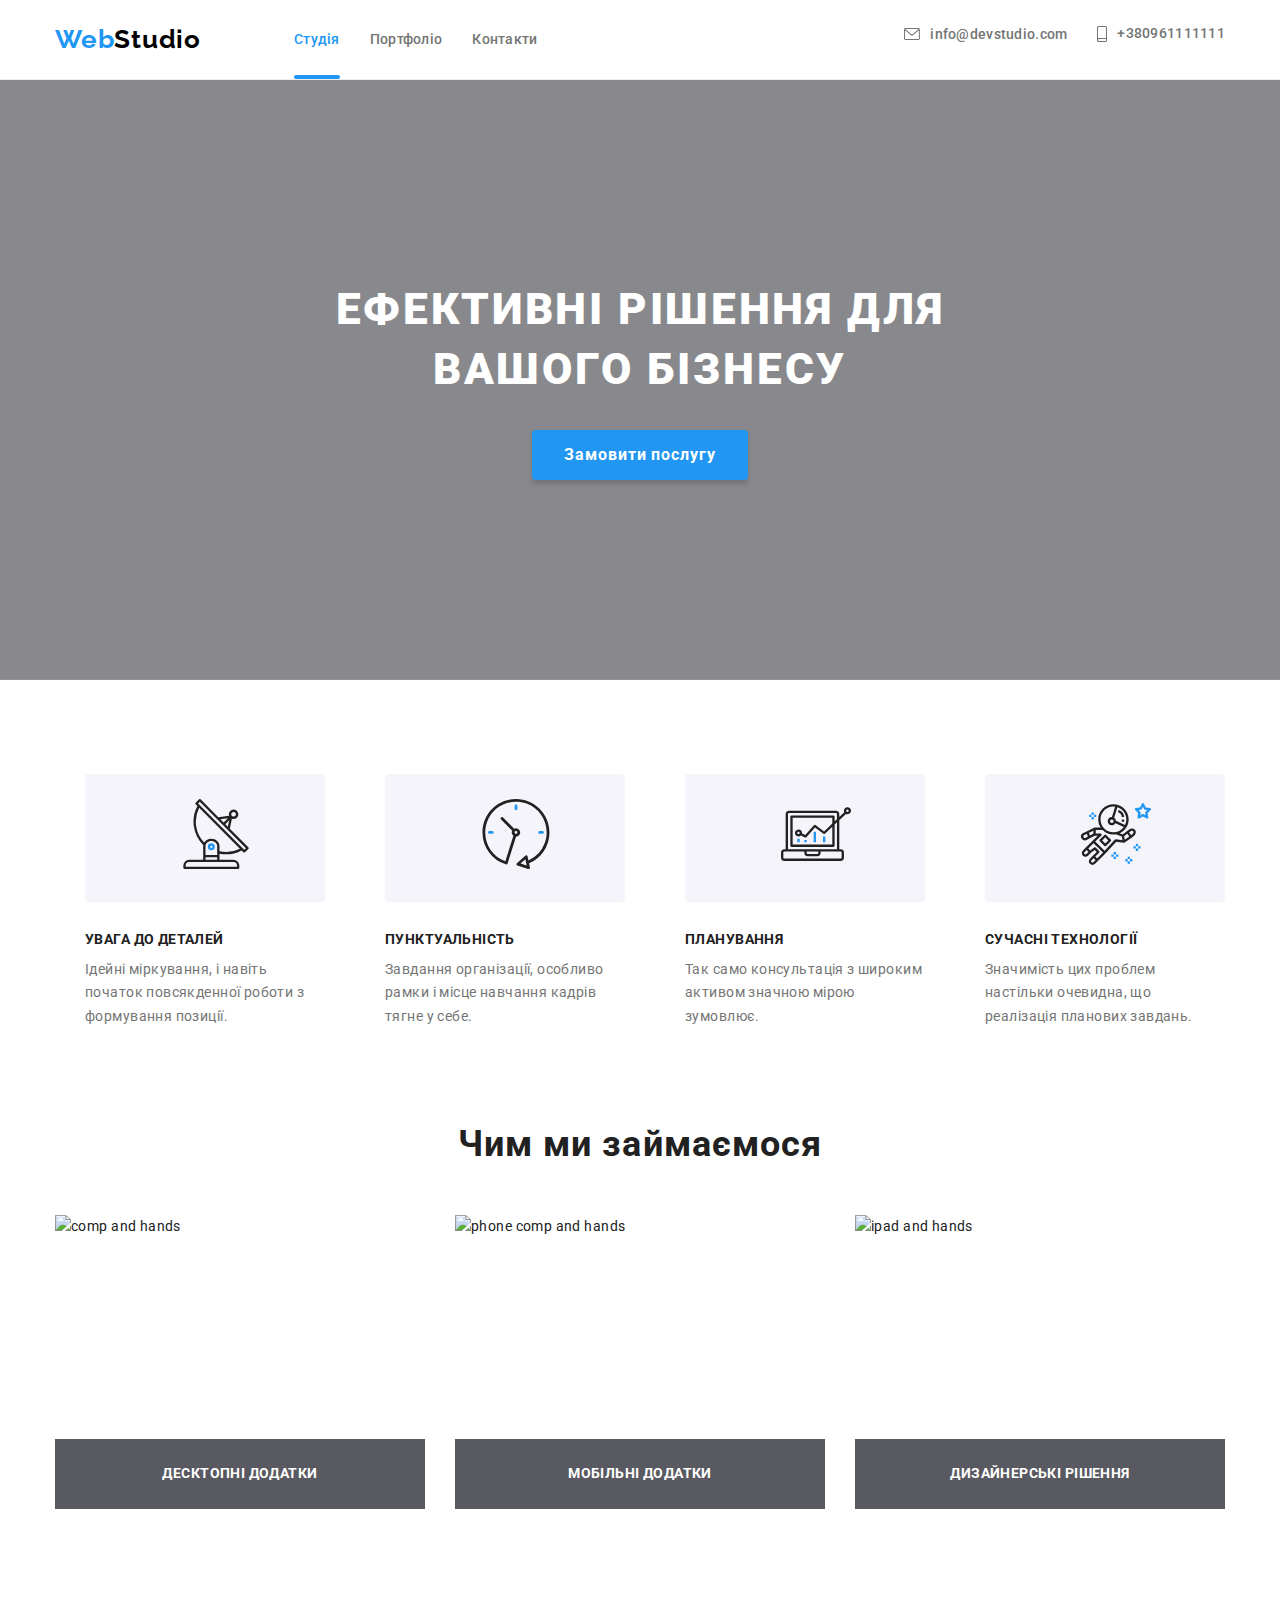
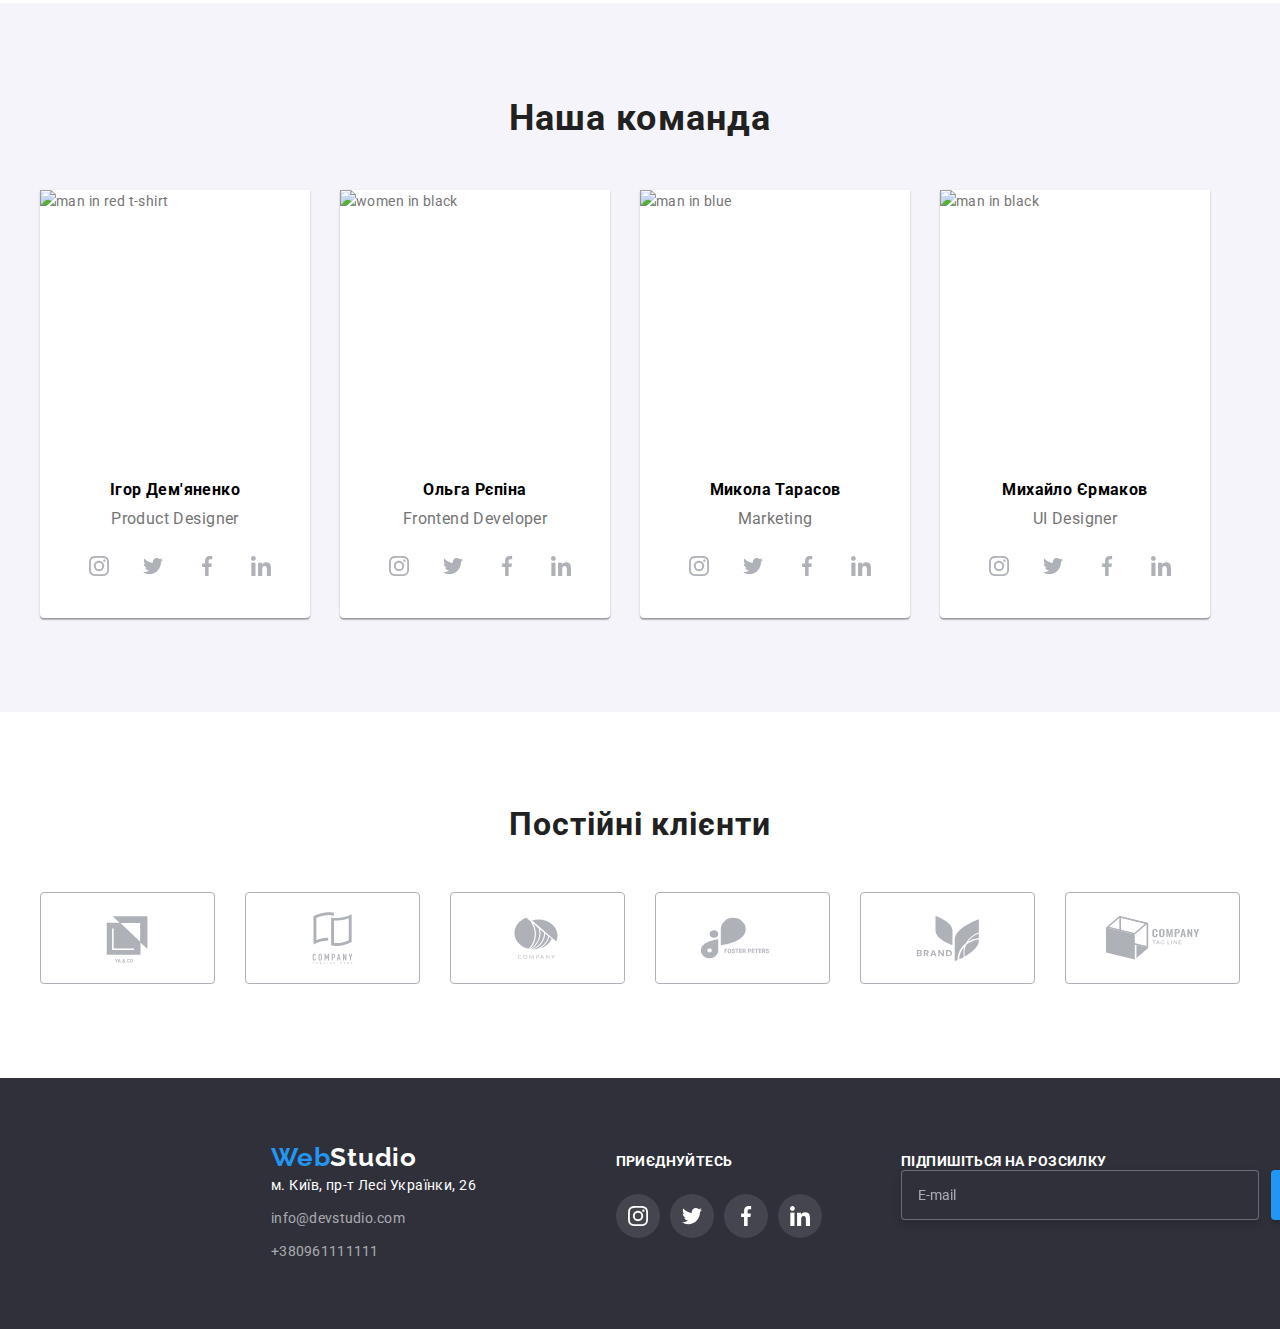
==== commit 2f404c44: "7" ====
--- a/index.html
+++ b/index.html
@@ -346,7 +346,9 @@
         </ul>
       </div>
     </section>
-    <section class="clients section">
+
+    <!-- clients -->
+    <section class="clients">
       <div class="clients__container container">
         <h2 class="clients__title">Постійні клієнти</h2>
         <ul class="clients__box">
--- a/css/main.min.css
+++ b/css/main.min.css
@@ -1 +1 @@
-:root{--primary-text-color: #212121;--title-text-color: #757575;--accent-color: #2196f3;--primary-white-color: #fff;--black-text-color: #000;--button-color: #f5f4fa;--background-style-color: #2f303a;--button-active-color: #188ce8;--button-solid-color: #eeeeee;--bottom-line: #ececec;--overlay-color: #c4c4c4;--socials-color: #afb1b8}body{color:var(--title-text-color);font-family:"Roboto",sans-serif;font-size:14px;line-height:1.71;letter-spacing:.03em}img{display:block;max-width:100%;height:auto}h1,h2,h3,h4,h5,h6,p,ul{padding:0;margin:0}.container{max-width:1200px;margin:0 auto;padding-left:15px;padding-right:15px}.section{color:var(--primary-text-color);padding-top:94px;padding-bottom:94px}.primary-button{align-items:center;color:var(--primary-white-color);background-color:var(--accent-color);border:0;box-shadow:0px 4px 4px rgba(0,0,0,.15);border-radius:4px;font-family:inherit;font-weight:700;font-size:16px;line-height:1.875;letter-spacing:.06em;text-align:center;cursor:pointer;padding:10px 32px}.primary-button:hover{color:var(--primary-white-color);background:var(--button-active-color);box-shadow:0px 4px 4px rgba(0,0,0,.5);border-radius:4px}.primary-button:active{color:var(--primary-white-color);background:var(--button-active-color);box-shadow:0px 4px 4px rgba(0,0,0,.5);border-radius:4px}.visually-hidden{position:absolute;white-space:nowrap;width:1px;height:1px;overflow:hidden;border:0;padding:0;clip:rect(0 0 0 0);-webkit-clip-path:inset(50%);clip-path:inset(50%);margin:-1px}.checkbox{display:flex;align-items:center;justify-content:center;margin-top:20px}.checkbox__label{position:relative;display:flex;align-items:center;justify-content:center}.checkbox__label a{color:var(--accent-color)}@media screen and (min-width: 480px){.checkbox__label{font-size:12px;line-height:14px}}@media screen and (min-width: 768px){.checkbox__label{font-size:12px;line-height:14px}}@media screen and (min-width: 1200px){.checkbox__label{font-size:14px;line-height:1.71}}.checkbox__input{-webkit-appearance:none;-moz-appearance:none;appearance:none}.checkbox__input:checked+.checkbox__icons{background-color:var(--accent-color);border-radius:2px;border:2px solid var(--accent-color);fill:var(--accent-color);opacity:1}.checkbox__icon{position:absolute;left:0;top:0}.checkbox__icon--accept{position:absolute;top:1px;left:1px;width:11px;height:8px;fill:var(--primary-white-color);opacity:1}.checkbox__icons{display:inline-block;position:relative;height:15px;width:16px;top:0;left:0;margin-right:9px;background-color:var(--primary-white-color);border:2px solid var(--black-text-color);border-radius:2px;transition:border-color var(--accent-color),background-color var(--accent-color),fill var(--accent-color);cursor:pointer}@media screen and (min-width: 480px){.clients{width:480px;padding:60px 0;align-items:center;margin:0 auto}}@media screen and (min-width: 768px){.clients{width:768px;align-items:center}}@media screen and (min-width: 1200px){.clients{width:1200px;margin:auto;padding:94px 0}}.clients__box{display:flex;list-style:none;align-items:center;justify-content:center;gap:30px}@media screen and (min-width: 480px){.clients__box{display:flex;flex-wrap:wrap}}@media screen and (min-width: 768px){.clients__box{width:768px}}@media screen and (min-width: 1200px){.clients__box{width:1200px;display:flex;flex-wrap:nowrap}}.clients__img{display:flex;fill:var(--socials-color);transition:fill 250ms cubic-bezier(0.4, 0, 0.2, 1)}.clients__img:hover,.clients__img:focus{fill:var(--accent-color)}.clients__team{width:170px;height:92px;border:1px solid var(--socials-color);border-radius:4px;transition:border 250ms cubic-bezier(0.4, 0, 0.2, 1)}.clients__team:hover,.clients__team:focus{border:1px solid var(--accent-color)}@media screen and (min-width: 480px){.clients__team{width:210px}}@media screen and (min-width: 768px){.clients__team{width:226px}}.clients__icon{background-size:contain;margin:16px auto}.clients__title{padding-bottom:50px;text-align:center;color:var(--primary-text-color);font-size:36px;line-height:1.17;letter-spacing:.03em}@media screen and (min-width: 480px){.clients__title{font-size:32px;line-height:1.14}}@media screen and (min-width: 768px){.clients__title{font-size:32px;line-height:1.14}}.desk{display:flex;flex-wrap:wrap;gap:30px;list-style:none}@media screen and (min-width: 480px){.desk{width:480px}}@media screen and (min-width: 768px){.desk{width:768px}}@media screen and (min-width: 1200px){.desk{width:1200px}}.desk__items{position:relative;max-width:370px;border:1px solid var(--button-solid-color);transition:ease-in-out .4s;overflow:hidden}.desk__items:hover .desk__active,.desk__items:focus .desk__active{transform:translateY(0);z-index:1}.desk__items:hover,.desk__items:focus{box-shadow:0px 3px 1px rgba(0,0,0,.1),0px 1px 2px rgba(0,0,0,.08),0px 2px 2px rgba(0,0,0,.12)}.desk__link{text-decoration:none;position:relative;z-index:2}.desk__link img{overflow:hidden;z-index:1}.desk__window{position:relative;overflow:hidden}.desk__active{position:absolute;top:0;left:0;width:100%;height:100%;transform:translateY(100%);background-color:rgba(33,150,243,.9);transition:transform 250ms cubic-bezier(0.4, 0, 0.2, 1);padding:63px 24px}.desk__text{color:var(--primary-white-color);font-weight:400;font-size:18px;line-height:1.555}.desk__description{margin:20px 24px}.desk__name{color:var(--primary-text-color);font-size:18px;line-height:2;letter-spacing:.06em}.desk__title{color:var(--title-text-color);font-size:16px;line-height:1.88}@media screen and (max-width: 1199px){.features{display:none}}@media screen and (max-width: 1199px){.features__container{display:none}}@media screen and (min-width: 1200px){.features__container{width:1200px}}.features__title{padding-bottom:50px;text-align:center;color:var(--primary-text-color);font-size:36px;line-height:1.17;letter-spacing:.03em}.features__list{display:flex;list-style:none;position:relative}.features__info{position:absolute;background:rgba(47,48,58,.8);bottom:0px;width:370px;height:70px}.features__text{font-weight:700;font-size:14px;line-height:1.14;text-align:center;text-transform:uppercase;color:var(--primary-white-color);margin:27px 0}.features__img+.features__img{margin-left:30px}.filter__section{padding-top:94px;padding-bottom:94px;list-style:none}@media screen and (min-width: 480px){.filter__section{width:480px}}@media screen and (min-width: 768px){.filter__section{width:768px}}@media screen and (min-width: 1200px){.filter__section{width:1200px}}.filter__features{display:flex;justify-content:center;margin:0 0 50px 0;list-style:none}.filter__button{padding:6px 22px;height:38px;width:auto;color:var(--primary-text-color);background-color:var(--button-color);border:0;border-radius:4px;font-weight:500;font-size:16px;line-height:1.63;font-family:inherit;cursor:pointer;transition:background-color 250ms cubic-bezier(0.4, 0, 0.2, 1)}.filter__button:first-child{padding:6px 24px}.filter__button:hover,.filter__button:focus{color:var(--primary-white-color);background-color:var(--accent-color);box-shadow:0px 3px 1px rgba(0,0,0,.1),0px 1px 2px rgba(0,0,0,.08),0px 2px 2px rgba(0,0,0,.12)}.filter__button:active{color:var(--primary-white-color);background-color:var(--accent-color)}.filter__list+.filter__list{padding-left:8px}.footer{padding:65px 0;background-color:var(--background-style-color)}@media screen and (min-width: 480px){.footer__container{display:flex;flex-direction:column;align-items:center;justify-content:center}}@media screen and (min-width: 768px){.footer__container{width:768px}}@media screen and (min-width: 1200px){.footer__box{width:1200px;display:flex;align-items:baseline;list-style:none;justify-content:space-between;flex-direction:row}}@media screen and (min-width: 480px){.footer__navigation{display:flex;align-items:center;justify-content:center;flex-direction:column}}@media screen and (min-width: 1200px){.footer__navigation{display:inline-block}}.footer__logo{color:var(--primary-white-color);font-family:"Raleway";font-weight:700;font-size:26px;line-height:1.14;letter-spacing:.03em;text-decoration:none}.footer__logo:hover,.footer__logo:focus{color:var(--primary-white-color);text-decoration:none}@media screen and (min-width: 480px){.footer__nav{padding-top:28px;display:flex;align-items:center;justify-content:center;flex-direction:column;list-style:none}}@media screen and (min-width: 1200px){.footer__nav{display:inline-block;list-style:none}}.footer__link{color:rgba(255,255,255,.6);font-weight:400;letter-spacing:.02em;text-decoration:none;font-style:normal;transition:color 250ms cubic-bezier(0.4, 0, 0.2, 1)}.footer__link:hover,.footer__link:focus{color:var(--accent-color)}.footer__web{color:var(--accent-color)}.footer__link--adress{color:var(--primary-white-color);text-decoration:none;font-style:normal}.footer__list:not(:last-child){margin-bottom:9px}.footer__join{margin-left:70px}@media screen and (min-width: 480px){.footer__join{margin-left:0;margin-top:60px}}.footer__title{margin-bottom:20px;font-weight:700;font-size:14px;line-height:1.14;text-transform:uppercase;color:var(--primary-white-color)}@media screen and (min-width: 480px){.footer__title{display:flex;align-items:center;justify-content:center}}.footer__socials{display:flex;list-style:none;justify-content:center;margin-top:20px}.footer__img{display:block;width:44px;height:44px;margin-right:10px;background-color:rgba(255,255,255,.1);fill:var(--primary-white-color);border-radius:50%;transition:background-color 250ms cubic-bezier(0.4, 0, 0.2, 1)}.footer__img:hover,.footer__img:focus{background-color:var(--accent-color);fill:var(--primary-white-color);border-radius:50%}.footer__icon{background-size:cover;margin:12px}.footer__input{margin-left:93px;display:flex}@media screen and (min-width: 480px){.footer__input{margin-left:0}}@media screen and (min-width: 480px){.telegram__subscribe{display:flex;flex-direction:column;align-items:center;margin-top:60px}}.telegram__label{font-weight:700;font-size:14px;line-height:1.14;text-transform:uppercase;color:var(--primary-white-color)}@media screen and (min-width: 480px){.telegram__post{display:flex;flex-direction:column;align-items:center;margin-top:20px}}@media screen and (min-width: 1200px){.telegram__post{display:flex;align-items:center;justify-content:center;align-items:flex-end;flex-direction:row}}.telegram__input{box-sizing:border-box;width:358px;height:50px;padding:15px 16px;outline:none;transition:border-color 250ms cubic-bezier(0.4, 0, 0.2, 1);border:1px solid rgba(255,255,255,.3);filter:drop-shadow(0px 4px 4px rgba(0, 0, 0, 0.15));border-radius:4px;background-color:var(--background-style-color);color:var(--primary-white-color)}.telegram__input::-moz-placeholder{color:rgba(255,255,255,.6)}.telegram__input:-ms-input-placeholder{color:rgba(255,255,255,.6)}.telegram__input::placeholder{color:rgba(255,255,255,.6)}@media screen and (min-width: 480px){.telegram__input{max-width:100%}}.telegram__button{display:flex;width:200px;height:50px;transition:box-shadow 250ms cubic-bezier(0.4, 0, 0.2, 1);margin-left:12px}@media screen and (min-width: 480px){.telegram__button{margin-top:20px;margin-left:0}}@media screen and (min-width: 768px){.telegram__button{margin-left:0}}@media screen and (min-width: 1200px){.telegram__button{margin-left:12px}}.telegram__icon{fill:var(--primary-white-color);margin-left:10px}.form__input-list{margin:10px 0}.form__label{display:block;font-size:12px;line-height:1.17;letter-spacing:.01em;margin-bottom:4px}.form__wrapper{position:relative}.form__wrapper:hover .form__icon,.form__wrapper:focus-within .form__icon{fill:var(--accent-color)}.form__input{width:100%;padding:11px 12px 11px 32px;border:1px solid rgba(33,33,33,.2);border-radius:4px;outline:none;transition:border-color 250ms cubic-bezier(0.4, 0, 0.2, 1)}.form__input:hover,.form__input:focus{border-color:var(--accent-color)}.form__icon{position:absolute;top:50%;left:12px;color:var(--primary-text-color);transform:translateY(-50%);fill:currentColor;transition:fill 250ms cubic-bezier(0.4, 0, 0.2, 1)}.form__textarea{padding:12px 16px;width:100%;height:120px;resize:none;font-size:12px;line-height:1.17;letter-spacing:.01em;color:var(--black-text-color);border:1px solid rgba(33,33,33,.2);border-radius:4px;outline:none;display:block;max-width:100%;transition:border-color 250ms cubic-bezier(0.4, 0, 0.2, 1)}.form__textarea::-moz-placeholder{color:rgba(117,117,117,.5)}.form__textarea:-ms-input-placeholder{color:rgba(117,117,117,.5)}.form__textarea::placeholder{color:rgba(117,117,117,.5)}.form__textarea:hover,.form__textarea:focus{border-color:var(--accent-color)}.form-button{position:relative;margin:0 auto;top:50%;left:50%;transform:translateX(-50%);margin-top:30px;transition:box-shadow 250ms cubic-bezier(0.4, 0, 0.2, 1)}.header{border-bottom:1px solid var(--bottom-line)}.header__nav{display:none}@media screen and (min-width: 768px){.header__nav{display:block}}.header__container{max-width:1200px;margin:0 auto;padding-left:15px;padding-right:15px}@media screen and (min-width: 480px){.header__container{width:480px;position:relative}}@media screen and (min-width: 768px){.header__container{width:768px}}@media screen and (min-width: 1200px){.header__container{width:1200px}}.header__logo{color:var(--black-text-color);font-family:"Raleway";font-weight:700;font-size:26px;line-height:1.14;letter-spacing:.03em;text-decoration:none}.header__logo:hover{color:var(--accent-color);text-decoration:none}@media screen and (max-width: 767px){.header__logo{display:flex;min-height:60px;-webkit-box-pack:justify;align-items:center}}.header__web{color:var(--accent-color)}.header__burger-menu{background:none;border:none;cursor:pointer}@media screen and (min-width: 768px){.header__burger-menu{display:none}}.header__burger-menu:hover,.header__burger-menu:focus{fill:var(--accent-color)}.header__icon{height:16px;width:24px}.header__site-nav{position:relative;display:none;margin-left:93px;color:var(--primary-text-color);color:inherit;font-weight:500;font-size:14px;line-height:1.14;list-style:none;letter-spacing:.02em}@media screen and (min-width: 768px){.header__site-nav{display:flex}}.header__link{position:relative;display:block;padding-top:32px;padding-bottom:31px;transition:color 250ms cubic-bezier(0.4, 0, 0.2, 1);text-decoration:none;color:inherit}.header__link:hover::after,.header__link:focus::after{opacity:1}.header__link.current::after{opacity:1}.header__link::after{position:absolute;bottom:0;display:block;width:100%;height:4px;border-radius:4px;background-color:var(--accent-color);content:"";opacity:0;transition:opacity 250ms cubic-bezier(0.4, 0, 0.2, 1)}.header__link:hover,.header__link:focus{position:relative;color:var(--accent-color)}.header__link.current{color:var(--accent-color)}.header__item:not(:last-child){margin-right:50px}.header__item:not(:last-child){margin-right:30px}.header__auth-nav{display:none;margin-left:auto;color:var(--title-text-color);font-weight:500;font-size:14px;line-height:1.14;letter-spacing:.02em;height:16px;align-items:center;transition:color 250ms cubic-bezier(0.4, 0, 0.2, 1);list-style:none}@media screen and (min-width: 768px){.header__auth-nav{display:flex;flex-direction:column;align-items:flex-start;margin-bottom:20px}}@media screen and (min-width: 1200px){.header__auth-nav{display:flex;margin-bottom:0px;flex-direction:row;align-items:center}}.header__auth-link{position:relative;display:flex;padding-top:32px;padding-bottom:31px;transition:color 250ms cubic-bezier(0.4, 0, 0.2, 1);text-decoration:none;color:inherit;gap:10px;align-items:center}.header__auth-link:hover,.header__auth-link:focus{color:var(--accent-color);fill:var(--accent-color)}@media screen and (min-width: 768px){.header__auth-link{display:flex;padding-bottom:10px;padding-top:0}}@media screen and (min-width: 1200px){.header__auth-link{display:flex}}.header__auth-link:hover .header__email-icon,.header__auth-link:focus .header__email-icon{fill:var(--accent-color)}.header__auth-link:hover .header__phone-icon,.header__auth-link:focus .header__phone-icon{fill:var(--accent-color)}.header__email-icon{width:16px;height:12px;fill:var(--title-text-color);transition:fill 250ms cubic-bezier(0.4, 0, 0.2, 1)}.header__phone-icon{fill:var(--title-text-color);background-size:auto;align-items:center;transition:fill 250ms cubic-bezier(0.4, 0, 0.2, 1)}.header-nav{display:flex;align-items:center;justify-content:space-between}.hero{max-width:1600px;margin:0 auto;padding-bottom:94px;background-color:var(--overlay-color);background-image:linear-gradient(to right, rgba(47, 48, 58, 0.4), rgba(47, 48, 58, 0.4)),url(../images/header.jpg);background-repeat:no-repeat;background-size:cover;background-position:center;text-align:center;padding:200px 0}@media(min-device-pixel-ratio: 2),(-webkit-min-device-pixel-ratio: 2),(min-resolution: 192dpi){.hero{background-image:url(../images/header@x2.jpg)}}@media screen and (min-width: 480px){.hero{width:480px;padding:94px 0}}@media screen and (min-width: 768px){.hero{width:768px}}@media screen and (min-width: 1200px){.hero{width:1200px}}@media screen and (min-width: 480px){.hero__title{margin:0 auto 30px;max-width:696px;color:var(--primary-white-color);text-transform:uppercase;font-weight:900;font-size:26px;line-height:1.62;letter-spacing:.06em}}@media screen and (min-width: 1200px){.hero__title{margin:0 auto 30px;max-width:696px;color:var(--primary-white-color);text-transform:uppercase;font-weight:900;font-size:44px;line-height:1.36;letter-spacing:.06em}}.mobile-menu{position:fixed;top:0;left:0;transform:translateX(100%);width:100%;height:100%;background-color:var(--primary-white-color);padding:40px;z-index:1111;transition:transform 250ms cubic-bezier(0.4, 0, 0.2, 1)}.mobile-menu.is-open{transform:translateX(0)}.mobile-menu__close-button{position:absolute;top:21px;right:25px;background:none;border:none;cursor:pointer}.mobile-menu__icon{width:19px;height:19px}.mobile-menu__icon:hover,.mobile-menu__icon:focus{fill:var(--accent-color)}.mobile-menu__site-nav{list-style:none;display:block}.mobile-menu__item{margin-bottom:32px}.mobile-menu__link{text-decoration:none;color:var(--primary-text-color);font-weight:500;font-size:40px;line-height:1.175;cursor:pointer;letter-spacing:.02em}.mobile-menu__link:hover,.mobile-menu__link:focus{color:var(--accent-color)}.mobile-menu__contacts{display:flex;flex-direction:column;position:fixed;bottom:134px;left:40px;list-style:none;font-weight:500;font-size:34px;line-height:1.18;letter-spacing:.02em;cursor:pointer}.mobile-menu__auth-link{color:var(--title-text-color);text-decoration:none}.mobile-menu__auth-link:hover,.mobile-menu__auth-link:focus{color:var(--accent-color)}.mobile-menu__auth-item{display:block}.mobile-menu__auth-item+.mobile-menu__auth-item{margin-top:32px}.mobile-menu__mail{font-size:24px;line-height:1.17}.mobile-menu__socials{display:flex;list-style:none;position:absolute;bottom:48px;left:40px;gap:20px}.mobile-menu__media{font-size:18px;line-height:1.22;letter-spacing:.02em;text-decoration:none;color:var(--accent-color)}.mobile-menu__list:not(:last-child){border-right:1px solid rgba(33,33,33,.2)}.backdrop{position:fixed;top:0;left:0;width:100%;height:100%;z-index:1;background-color:rgba(0,0,0,.2);transition:opacity 250ms cubic-bezier(0.4, 0, 0.2, 1),visibility 250ms cubic-bezier(0.4, 0, 0.2, 1)}.is-hidden{opacity:0;visibility:hidden;pointer-events:none;overflow:hidden}.backdrop.is-hidden .modal{transform:translate(-50%, -50%) scale(1.3)}.modal{position:relative;top:50%;left:50%;transform:translate(-50%, -50%) scale(1);width:528px;height:581px;background-color:var(--primary-white-color);transition:transform 250ms cubic-bezier(0.4, 0, 0.2, 1);padding:40px}.modal__close--button{position:absolute;top:8px;right:8px;width:30px;height:30px;align-items:center;justify-content:center;background:none;cursor:pointer;border:1px solid rgba(0,0,0,.1);border-radius:50%}.modal__icon{position:relative;top:2px;left:1px}.modal__img{top:10px;right:10px;width:30px;height:30px;border:var(--black-text-color);fill:var(--black-text-color);border-radius:50%}.modal__img:hover,.modal__img:focus{fill:var(--accent-color)}.modal__text{color:var(--primary-text-color);font-weight:700;font-size:20px;line-height:1.15;text-align:center}@media screen and (min-width: 480px){.modal__text{line-height:1.5}}@media screen and (min-width: 768px){.modal__text{line-height:1.5}}@media screen and (min-width: 480px){.modal{width:450px;height:609px}}@media screen and (min-width: 768px){.modal{width:450px;height:609px}}@media screen and (min-width: 1200px){.modal{width:528px;height:581px}}.tagline__container{display:flex;align-items:center;justify-content:center}@media screen and (min-width: 480px){.tagline__container{width:480x;padding-top:60px;padding-bottom:60px}}@media screen and (min-width: 768px){.tagline__container{width:768px;padding-top:60px}}@media screen and (min-width: 1200px){.tagline__container{width:1200px;padding-top:94px;list-style:none;margin:auto;padding-bottom:0px}}.tagline__list{list-style:none}@media screen and (min-width: 480px){.tagline__list{display:flex;flex-direction:column}}@media screen and (min-width: 768px){.tagline__list{display:flex;flex-direction:row}}@media screen and (min-width: 1200px){.tagline__list{display:flex;gap:30px}}.tagline__contant{margin-left:30px}@media screen and (min-width: 480px){.tagline__contant{display:flex;flex-direction:column;margin-left:0px}}@media screen and (min-width: 768px){.tagline__contant{display:flex;flex-direction:column;width:50%}}@media screen and (min-width: 480px){.tagline__contant:not(:last-child){margin-bottom:30px}}.tagline__img{display:block;background-color:var(--button-color);border-radius:4px}.tagline__icon{height:70px;width:70px;margin:25px 40%;background-size:cover}.tagline__title{color:var(--primary-text-color);margin-bottom:10px;font-size:14px;line-height:1.14;letter-spacing:.03em;text-transform:uppercase}@media screen and (min-width: 480px){.tagline__title{display:flex;align-items:center;justify-content:center;margin-top:30px}}.team{background-color:var(--button-color)}.team__title{padding-top:94px;padding-bottom:50px;text-align:center;color:var(--primary-text-color);font-size:36px;line-height:1.17;letter-spacing:.03em}@media screen and (min-width: 480px){.team__title{font-size:28px;line-height:1.14;padding-top:60px;padding-bottom:30px}}@media screen and (min-width: 768px){.team__title{padding-top:60px;padding-bottom:30px}}.team__list{padding-bottom:94px;display:flex;list-style:none}@media screen and (min-width: 480px){.team__list{display:flex;flex-direction:column;padding-bottom:60px;align-items:center}}@media screen and (min-width: 768px){.team__list{padding-bottom:60px;align-items:center}}@media screen and (min-width: 1200px){.team__list{width:1200px;display:flex;flex-direction:row}}.team__photo{width:270px;height:428px;background-color:var(--primary-white-color);box-shadow:0px 1px 3px rgba(0,0,0,.12),0px 1px 1px rgba(0,0,0,.14),0px 2px 1px rgba(0,0,0,.2);border-radius:0px 0px 4px 4px;transition:ease-in-out .3s}.team__photo:hover,.team__photo:focus{box-shadow:5px 5px 3px rgba(0,0,0,.12),0px 1px 1px rgba(0,0,0,.14),0px 2px 1px rgba(0,0,0,.2)}.team__photo+.team__photo{margin-left:30px}@media screen and (min-width: 480px){.team__photo+.team__photo{margin-left:0px;margin-top:30px}}@media screen and (min-width: 768px){.team__photo+.team__photo{margin-left:0px}}@media screen and (min-width: 1200px){.team__photo+.team__photo{margin-left:30px;margin-top:0}}@media screen and (min-width: 480px){.team__photo{width:450px;height:auto}}@media screen and (min-width: 768px){.team__photo{width:768px}}@media screen and (min-width: 1200px){.team__photo{width:270px;height:428px}}@media screen and (min-width: 480px){.team__photo img{width:450px;height:auto;margin-bottom:24px}}@media screen and (min-width: 768px){.team__photo img{width:768px}}@media screen and (min-width: 1200px){.team__photo img{width:270px;height:auto}}.team__tagline{text-align:center;margin:30px 0 10px 0;color:var(--black-text-color);font-size:16px;line-height:1.19}.team__text{text-align:center;margin-bottom:16px;font-size:16px;line-height:1.19}.team__box{display:flex;list-style:none;align-items:center;justify-content:center;transition:background-color 250ms cubic-bezier(0.4, 0, 0.2, 1)}@media screen and (min-width: 480px){.team__box{margin-bottom:24px}}@media screen and (min-width: 1200px){.team__box{margin-bottom:0px}}.team__links{border-radius:50%;transition:background-color 250ms cubic-bezier(0.4, 0, 0.2, 1)}.team__icon{background-size:cover;margin:12px;transition:background-color 250ms cubic-bezier(0.4, 0, 0.2, 1)}.team__img{display:block;width:44px;height:44px;fill:var(--socials-color);margin-left:10px;transition:background-color 250ms cubic-bezier(0.4, 0, 0.2, 1);border-radius:50%}.team__img:hover,.team__img:focus{background-color:var(--accent-color);fill:var(--primary-white-color);border-radius:50%;transition:background-color 250ms cubic-bezier(0.4, 0, 0.2, 1)}/*# sourceMappingURL=main.min.css.map */+:root{--primary-text-color: #212121;--title-text-color: #757575;--accent-color: #2196f3;--primary-white-color: #fff;--black-text-color: #000;--button-color: #f5f4fa;--background-style-color: #2f303a;--button-active-color: #188ce8;--button-solid-color: #eeeeee;--bottom-line: #ececec;--overlay-color: #c4c4c4;--socials-color: #afb1b8}body{color:var(--title-text-color);font-family:"Roboto",sans-serif;font-size:14px;line-height:1.71;letter-spacing:.03em}img{display:block;max-width:100%;height:auto}h1,h2,h3,h4,h5,h6,p,ul{padding:0;margin:0}.container{max-width:1200px;margin:0 auto;padding-left:15px;padding-right:15px}.section{color:var(--primary-text-color);padding-top:94px;padding-bottom:94px}.primary-button{align-items:center;color:var(--primary-white-color);background-color:var(--accent-color);border:0;box-shadow:0px 4px 4px rgba(0,0,0,.15);border-radius:4px;font-family:inherit;font-weight:700;font-size:16px;line-height:1.875;letter-spacing:.06em;text-align:center;cursor:pointer;padding:10px 32px}.primary-button:hover{color:var(--primary-white-color);background:var(--button-active-color);box-shadow:0px 4px 4px rgba(0,0,0,.5);border-radius:4px}.primary-button:active{color:var(--primary-white-color);background:var(--button-active-color);box-shadow:0px 4px 4px rgba(0,0,0,.5);border-radius:4px}.visually-hidden{position:absolute;white-space:nowrap;width:1px;height:1px;overflow:hidden;border:0;padding:0;clip:rect(0 0 0 0);-webkit-clip-path:inset(50%);clip-path:inset(50%);margin:-1px}.checkbox{display:flex;align-items:center;justify-content:center;margin-top:20px}.checkbox__label{position:relative;display:flex;align-items:center;justify-content:center}.checkbox__label a{color:var(--accent-color)}@media screen and (min-width: 480px){.checkbox__label{font-size:12px;line-height:14px}}@media screen and (min-width: 768px){.checkbox__label{font-size:12px;line-height:14px}}@media screen and (min-width: 1200px){.checkbox__label{font-size:14px;line-height:1.71}}.checkbox__input{-webkit-appearance:none;-moz-appearance:none;appearance:none}.checkbox__input:checked+.checkbox__icons{background-color:var(--accent-color);border-radius:2px;border:2px solid var(--accent-color);fill:var(--accent-color);opacity:1}.checkbox__icon{position:absolute;left:0;top:0}.checkbox__icon--accept{position:absolute;top:1px;left:1px;width:11px;height:8px;fill:var(--primary-white-color);opacity:1}.checkbox__icons{display:inline-block;position:relative;height:15px;width:16px;top:0;left:0;margin-right:9px;background-color:var(--primary-white-color);border:2px solid var(--black-text-color);border-radius:2px;transition:border-color var(--accent-color),background-color var(--accent-color),fill var(--accent-color);cursor:pointer}.clients__container{display:flex;flex-direction:column}@media screen and (max-width: 767px){.clients__container{width:480px;padding:60px 0;align-items:center;margin:0 auto}}@media screen and (min-width: 768px){.clients__container{width:768px;align-items:center;padding:60px 0}}@media screen and (min-width: 1200px){.clients__container{width:1200px;margin:auto;padding:94px 0}}.clients__box{display:flex;list-style:none;align-items:center;justify-content:center;gap:30px}@media screen and (max-width: 767px){.clients__box{display:flex;flex-wrap:wrap}}@media screen and (min-width: 768px){.clients__box{width:768px}}@media screen and (min-width: 1200px){.clients__box{width:1200px;display:flex;flex-wrap:nowrap}}.clients__img{display:flex;fill:var(--socials-color);transition:fill 250ms cubic-bezier(0.4, 0, 0.2, 1)}.clients__img:hover,.clients__img:focus{fill:var(--accent-color)}.clients__team{width:170px;height:92px;border:1px solid var(--socials-color);border-radius:4px;transition:border 250ms cubic-bezier(0.4, 0, 0.2, 1)}.clients__team:hover,.clients__team:focus{border:1px solid var(--accent-color)}@media screen and (max-width: 767px){.clients__team{width:210px}}@media screen and (min-width: 768px){.clients__team{width:226px}}.clients__icon{background-size:contain;margin:16px auto}.clients__title{padding-bottom:50px;text-align:center;color:var(--primary-text-color);font-size:36px;line-height:1.17;letter-spacing:.03em}@media screen and (max-width: 767px){.clients__title{font-size:32px;line-height:1.14}}@media screen and (min-width: 768px){.clients__title{font-size:32px;line-height:1.14}}.desk{display:flex;flex-wrap:wrap;gap:30px;list-style:none}@media screen and (min-width: 480px){.desk{width:480px}}@media screen and (min-width: 768px){.desk{width:768px}}@media screen and (min-width: 1200px){.desk{width:1200px}}.desk__items{position:relative;max-width:370px;border:1px solid var(--button-solid-color);transition:ease-in-out .4s;overflow:hidden}.desk__items:hover .desk__active,.desk__items:focus .desk__active{transform:translateY(0);z-index:1}.desk__items:hover,.desk__items:focus{box-shadow:0px 3px 1px rgba(0,0,0,.1),0px 1px 2px rgba(0,0,0,.08),0px 2px 2px rgba(0,0,0,.12)}.desk__link{text-decoration:none;position:relative;z-index:2}.desk__link img{overflow:hidden;z-index:1}.desk__window{position:relative;overflow:hidden}.desk__active{position:absolute;top:0;left:0;width:100%;height:100%;transform:translateY(100%);background-color:rgba(33,150,243,.9);transition:transform 250ms cubic-bezier(0.4, 0, 0.2, 1);padding:63px 24px}.desk__text{color:var(--primary-white-color);font-weight:400;font-size:18px;line-height:1.555}.desk__description{margin:20px 24px}.desk__name{color:var(--primary-text-color);font-size:18px;line-height:2;letter-spacing:.06em}.desk__title{color:var(--title-text-color);font-size:16px;line-height:1.88}@media screen and (max-width: 1199px){.features{display:none}}@media screen and (max-width: 1199px){.features__container{display:none}}@media screen and (min-width: 1200px){.features__container{width:1200px}}.features__title{padding-bottom:50px;text-align:center;color:var(--primary-text-color);font-size:36px;line-height:1.17;letter-spacing:.03em}.features__list{display:flex;list-style:none;position:relative}.features__info{position:absolute;background:rgba(47,48,58,.8);bottom:0px;width:370px;height:70px}.features__text{font-weight:700;font-size:14px;line-height:1.14;text-align:center;text-transform:uppercase;color:var(--primary-white-color);margin:27px 0}.features__img+.features__img{margin-left:30px}.filter__section{padding-top:94px;padding-bottom:94px;list-style:none}@media screen and (min-width: 480px){.filter__section{width:480px}}@media screen and (min-width: 768px){.filter__section{width:768px}}@media screen and (min-width: 1200px){.filter__section{width:1200px}}.filter__features{display:flex;justify-content:center;margin:0 0 50px 0;list-style:none}.filter__button{padding:6px 22px;height:38px;width:auto;color:var(--primary-text-color);background-color:var(--button-color);border:0;border-radius:4px;font-weight:500;font-size:16px;line-height:1.63;font-family:inherit;cursor:pointer;transition:background-color 250ms cubic-bezier(0.4, 0, 0.2, 1)}.filter__button:first-child{padding:6px 24px}.filter__button:hover,.filter__button:focus{color:var(--primary-white-color);background-color:var(--accent-color);box-shadow:0px 3px 1px rgba(0,0,0,.1),0px 1px 2px rgba(0,0,0,.08),0px 2px 2px rgba(0,0,0,.12)}.filter__button:active{color:var(--primary-white-color);background-color:var(--accent-color)}.filter__list+.filter__list{padding-left:8px}.footer{padding:65px 0;background-color:var(--background-style-color)}@media screen and (max-width: 767px){.footer__container{display:flex;flex-direction:column;align-items:center;justify-content:center}}@media screen and (min-width: 768px){.footer__container{width:768px}}@media screen and (min-width: 1200px){.footer__box{width:1200px;display:flex;align-items:baseline;list-style:none;justify-content:space-between;flex-direction:row}}@media screen and (max-width: 767px){.footer__navigation{display:flex;align-items:center;justify-content:center;flex-direction:column}}@media screen and (min-width: 1200px){.footer__navigation{display:inline-block}}.footer__logo{color:var(--primary-white-color);font-family:"Raleway";font-weight:700;font-size:26px;line-height:1.14;letter-spacing:.03em;text-decoration:none}.footer__logo:hover,.footer__logo:focus{color:var(--primary-white-color);text-decoration:none}@media screen and (max-width: 767px){.footer__nav{padding-top:28px;display:flex;align-items:center;justify-content:center;flex-direction:column;list-style:none}}@media screen and (min-width: 1200px){.footer__nav{display:inline-block;list-style:none}}.footer__link{color:rgba(255,255,255,.6);font-weight:400;letter-spacing:.02em;text-decoration:none;font-style:normal;transition:color 250ms cubic-bezier(0.4, 0, 0.2, 1)}.footer__link:hover,.footer__link:focus{color:var(--accent-color)}.footer__web{color:var(--accent-color)}.footer__link--adress{color:var(--primary-white-color);text-decoration:none;font-style:normal}.footer__list:not(:last-child){margin-bottom:9px}.footer__join{margin-left:70px}@media screen and (max-width: 767px){.footer__join{margin-left:0;margin-top:60px}}.footer__title{margin-bottom:20px;font-weight:700;font-size:14px;line-height:1.14;text-transform:uppercase;color:var(--primary-white-color)}@media screen and (max-width: 767px){.footer__title{display:flex;align-items:center;justify-content:center}}.footer__socials{display:flex;list-style:none;justify-content:center;margin-top:20px}.footer__img{display:block;width:44px;height:44px;margin-right:10px;background-color:rgba(255,255,255,.1);fill:var(--primary-white-color);border-radius:50%;transition:background-color 250ms cubic-bezier(0.4, 0, 0.2, 1)}.footer__img:hover,.footer__img:focus{background-color:var(--accent-color);fill:var(--primary-white-color);border-radius:50%}.footer__icon{background-size:cover;margin:12px}.footer__input{margin-left:93px;display:flex}@media screen and (min-width: 480px){.footer__input{margin-left:0}}@media screen and (max-width: 767px){.telegram__subscribe{display:flex;flex-direction:column;align-items:center;margin-top:60px}}.telegram__label{font-weight:700;font-size:14px;line-height:1.14;text-transform:uppercase;color:var(--primary-white-color)}@media screen and (max-width: 767px){.telegram__post{display:flex;flex-direction:column;align-items:center;margin-top:20px}}@media screen and (min-width: 1200px){.telegram__post{display:flex;align-items:center;justify-content:center;align-items:flex-end;flex-direction:row}}.telegram__input{box-sizing:border-box;width:358px;height:50px;padding:15px 16px;outline:none;transition:border-color 250ms cubic-bezier(0.4, 0, 0.2, 1);border:1px solid rgba(255,255,255,.3);filter:drop-shadow(0px 4px 4px rgba(0, 0, 0, 0.15));border-radius:4px;background-color:var(--background-style-color);color:var(--primary-white-color)}.telegram__input::-moz-placeholder{color:rgba(255,255,255,.6)}.telegram__input:-ms-input-placeholder{color:rgba(255,255,255,.6)}.telegram__input::placeholder{color:rgba(255,255,255,.6)}@media screen and (max-width: 767px){.telegram__input{max-width:100%}}.telegram__button{display:flex;width:200px;height:50px;transition:box-shadow 250ms cubic-bezier(0.4, 0, 0.2, 1);margin-left:12px}@media screen and (max-width: 767px){.telegram__button{margin-top:20px;margin-left:0}}@media screen and (min-width: 768px){.telegram__button{margin-left:0}}@media screen and (min-width: 1200px){.telegram__button{margin-left:12px}}.telegram__icon{fill:var(--primary-white-color);margin-left:10px}.form__input-list{margin:10px 0}.form__label{display:block;font-size:12px;line-height:1.17;letter-spacing:.01em;margin-bottom:4px}.form__wrapper{position:relative}.form__wrapper:hover .form__icon,.form__wrapper:focus-within .form__icon{fill:var(--accent-color)}.form__input{width:100%;padding:11px 12px 11px 32px;border:1px solid rgba(33,33,33,.2);border-radius:4px;outline:none;transition:border-color 250ms cubic-bezier(0.4, 0, 0.2, 1)}.form__input:hover,.form__input:focus{border-color:var(--accent-color)}.form__icon{position:absolute;top:50%;left:12px;color:var(--primary-text-color);transform:translateY(-50%);fill:currentColor;transition:fill 250ms cubic-bezier(0.4, 0, 0.2, 1)}.form__textarea{padding:12px 16px;width:100%;height:120px;resize:none;font-size:12px;line-height:1.17;letter-spacing:.01em;color:var(--black-text-color);border:1px solid rgba(33,33,33,.2);border-radius:4px;outline:none;display:block;max-width:100%;transition:border-color 250ms cubic-bezier(0.4, 0, 0.2, 1)}.form__textarea::-moz-placeholder{color:rgba(117,117,117,.5)}.form__textarea:-ms-input-placeholder{color:rgba(117,117,117,.5)}.form__textarea::placeholder{color:rgba(117,117,117,.5)}.form__textarea:hover,.form__textarea:focus{border-color:var(--accent-color)}.form-button{position:relative;margin:0 auto;top:50%;left:50%;transform:translateX(-50%);margin-top:30px;transition:box-shadow 250ms cubic-bezier(0.4, 0, 0.2, 1)}.header{border-bottom:1px solid var(--bottom-line)}.header__nav{display:none}@media screen and (min-width: 768px){.header__nav{display:block}}.header__container{max-width:1200px;margin:0 auto;padding-left:15px;padding-right:15px}@media screen and (min-width: 480px){.header__container{width:480px;position:relative}}@media screen and (min-width: 768px){.header__container{width:768px}}@media screen and (min-width: 1200px){.header__container{width:1200px}}.header__logo{color:var(--black-text-color);font-family:"Raleway";font-weight:700;font-size:26px;line-height:1.14;letter-spacing:.03em;text-decoration:none}.header__logo:hover{color:var(--accent-color);text-decoration:none}@media screen and (max-width: 767px){.header__logo{display:flex;min-height:60px;-webkit-box-pack:justify;align-items:center}}.header__web{color:var(--accent-color)}@media screen and (max-width: 767px){.header__burger-menu{background:none;border:none;cursor:pointer}}@media screen and (min-width: 768px){.header__burger-menu{display:none}}.header__burger-menu:hover,.header__burger-menu:focus{fill:var(--accent-color)}.header__icon{height:16px;width:24px}.header__site-nav{position:relative;display:none;margin-left:93px;color:var(--primary-text-color);color:inherit;font-weight:500;font-size:14px;line-height:1.14;list-style:none;letter-spacing:.02em}@media screen and (min-width: 768px){.header__site-nav{display:flex}}.header__link{position:relative;display:block;padding-top:32px;padding-bottom:31px;transition:color 250ms cubic-bezier(0.4, 0, 0.2, 1);text-decoration:none;color:inherit}.header__link:hover::after,.header__link:focus::after{opacity:1}.header__link.current::after{opacity:1}.header__link::after{position:absolute;bottom:0;display:block;width:100%;height:4px;border-radius:4px;background-color:var(--accent-color);content:"";opacity:0;transition:opacity 250ms cubic-bezier(0.4, 0, 0.2, 1)}.header__link:hover,.header__link:focus{position:relative;color:var(--accent-color)}.header__link.current{color:var(--accent-color)}.header__item:not(:last-child){margin-right:50px}.header__item:not(:last-child){margin-right:30px}.header__auth-nav{display:none;margin-left:auto;color:var(--title-text-color);font-weight:500;letter-spacing:.02em;height:16px;align-items:center;transition:color 250ms cubic-bezier(0.4, 0, 0.2, 1);list-style:none}@media screen and (min-width: 768px){.header__auth-nav{display:flex;flex-direction:column;align-items:flex-start;margin-bottom:20px;font-size:12px;line-height:1.17}}@media screen and (min-width: 1200px){.header__auth-nav{display:flex;margin-bottom:0px;flex-direction:row;align-items:center;font-size:14px;line-height:1.14}}.header__auth-link{position:relative;display:flex;padding-top:32px;padding-bottom:31px;transition:color 250ms cubic-bezier(0.4, 0, 0.2, 1);text-decoration:none;color:inherit;gap:10px;align-items:center}.header__auth-link:hover,.header__auth-link:focus{color:var(--accent-color);fill:var(--accent-color)}@media screen and (min-width: 768px){.header__auth-link{display:flex;padding-bottom:10px;padding-top:0}}@media screen and (min-width: 1200px){.header__auth-link{display:flex}}.header__auth-link:hover .header__email-icon,.header__auth-link:focus .header__email-icon{fill:var(--accent-color)}.header__auth-link:hover .header__phone-icon,.header__auth-link:focus .header__phone-icon{fill:var(--accent-color)}.header__email-icon{width:16px;height:12px;fill:var(--title-text-color);transition:fill 250ms cubic-bezier(0.4, 0, 0.2, 1)}.header__phone-icon{fill:var(--title-text-color);background-size:auto;align-items:center;transition:fill 250ms cubic-bezier(0.4, 0, 0.2, 1)}.header-nav{display:flex;align-items:center;justify-content:space-between}.hero{display:flex;max-width:1600px;margin:0 auto;background-color:var(--overlay-color);background-image:linear-gradient(to right, rgba(47, 48, 58, 0.4), rgba(47, 48, 58, 0.4)),url(../images/header.jpg);background-repeat:no-repeat;background-size:cover;background-position:center;text-align:center;padding:200px 0}@media(min-device-pixel-ratio: 2),(-webkit-min-device-pixel-ratio: 2),(min-resolution: 192dpi){.hero{background-image:url(../images/header@x2.jpg)}}@media screen and (max-width: 767px){.hero{padding:118px 0}}@media screen and (min-width: 768px){.hero{padding:118px 0}}@media screen and (min-width: 1200px){.hero{padding:200px 0}}@media screen and (max-width: 767px){.hero__container{width:480px}}@media screen and (min-width: 768px){.hero__container{width:768px}}@media screen and (min-width: 1200px){.hero__container{width:1200px}}@media screen and (max-width: 767px){.hero__title{margin:0 auto 30px;color:var(--primary-white-color);text-transform:uppercase;font-weight:900;font-size:26px;line-height:1.62;letter-spacing:.06em}}@media screen and (min-width: 768px){.hero__title{margin:0 auto 30px;max-width:450px;color:var(--primary-white-color);text-transform:uppercase;font-weight:900;font-size:26px;line-height:1.62;letter-spacing:.06em}}@media screen and (min-width: 1200px){.hero__title{margin:0 auto 30px;max-width:696px;color:var(--primary-white-color);text-transform:uppercase;font-weight:900;font-size:44px;line-height:1.36;letter-spacing:.06em}}.mobile-menu{position:fixed;top:0;left:0;transform:translateX(100%);width:100%;height:100%;background-color:var(--primary-white-color);padding:40px;z-index:1111;transition:transform 250ms cubic-bezier(0.4, 0, 0.2, 1)}.mobile-menu.is-open{transform:translateX(0)}.mobile-menu__close-button{position:absolute;top:21px;right:25px;background:none;border:none;cursor:pointer}.mobile-menu__icon{width:19px;height:19px}.mobile-menu__icon:hover,.mobile-menu__icon:focus{fill:var(--accent-color)}.mobile-menu__site-nav{list-style:none;display:block}.mobile-menu__item{margin-bottom:32px}.mobile-menu__link{text-decoration:none;color:var(--primary-text-color);font-weight:500;font-size:40px;line-height:1.175;cursor:pointer;letter-spacing:.02em}.mobile-menu__link:hover,.mobile-menu__link:focus{color:var(--accent-color)}.mobile-menu__contacts{display:flex;flex-direction:column;position:fixed;bottom:134px;left:40px;list-style:none;font-weight:500;font-size:34px;line-height:1.18;letter-spacing:.02em;cursor:pointer}.mobile-menu__auth-link{color:var(--title-text-color);text-decoration:none}.mobile-menu__auth-link:hover,.mobile-menu__auth-link:focus{color:var(--accent-color)}.mobile-menu__auth-item{display:block}.mobile-menu__auth-item+.mobile-menu__auth-item{margin-top:32px}.mobile-menu__mail{font-size:24px;line-height:1.17}.mobile-menu__socials{display:flex;list-style:none;position:absolute;bottom:48px;left:40px;gap:20px}.mobile-menu__media{font-size:18px;line-height:1.22;letter-spacing:.02em;text-decoration:none;color:var(--accent-color)}.mobile-menu__list:not(:last-child){border-right:1px solid rgba(33,33,33,.2)}.backdrop{position:fixed;top:0;left:0;width:100%;height:100%;z-index:1;background-color:rgba(0,0,0,.2);transition:opacity 250ms cubic-bezier(0.4, 0, 0.2, 1),visibility 250ms cubic-bezier(0.4, 0, 0.2, 1)}.is-hidden{opacity:0;visibility:hidden;pointer-events:none;overflow:hidden}.backdrop.is-hidden .modal{transform:translate(-50%, -50%) scale(1.3)}.modal{position:relative;top:50%;left:50%;transform:translate(-50%, -50%) scale(1);width:528px;height:581px;background-color:var(--primary-white-color);transition:transform 250ms cubic-bezier(0.4, 0, 0.2, 1);padding:40px}.modal__close--button{position:absolute;top:8px;right:8px;width:30px;height:30px;align-items:center;justify-content:center;background:none;cursor:pointer;border:1px solid rgba(0,0,0,.1);border-radius:50%}.modal__icon{position:relative;top:2px;left:1px}.modal__img{top:10px;right:10px;width:30px;height:30px;border:var(--black-text-color);fill:var(--black-text-color);border-radius:50%}.modal__img:hover,.modal__img:focus{fill:var(--accent-color)}.modal__text{color:var(--primary-text-color);font-weight:700;font-size:20px;line-height:1.15;text-align:center}@media screen and (min-width: 480px){.modal__text{line-height:1.5}}@media screen and (min-width: 768px){.modal__text{line-height:1.5}}@media screen and (min-width: 480px){.modal{width:450px;height:609px}}@media screen and (min-width: 768px){.modal{width:450px;height:609px}}@media screen and (min-width: 1200px){.modal{width:528px;height:581px}}.tagline__container{display:flex;align-items:center;justify-content:center}@media screen and (max-width: 767px){.tagline__container{width:480x;padding-top:60px;padding-bottom:60px}}@media screen and (min-width: 768px){.tagline__container{width:768px;padding-top:60px}}@media screen and (min-width: 1200px){.tagline__container{width:1200px;padding-top:94px;list-style:none;margin:auto;padding-bottom:0px}}.tagline__list{list-style:none}@media screen and (max-width: 767px){.tagline__list{display:flex;flex-direction:column}}@media screen and (min-width: 768px){.tagline__list{display:flex;flex-direction:row}}@media screen and (min-width: 1200px){.tagline__list{display:flex;gap:30px}}.tagline__contant{margin-left:30px}@media screen and (max-width: 767px){.tagline__contant{display:flex;flex-direction:column;margin-left:0px}}@media screen and (min-width: 768px){.tagline__contant{display:flex;flex-direction:column;width:50%}}@media screen and (max-width: 767px){.tagline__contant:not(:last-child){margin-bottom:30px}}.tagline__img{display:block;background-color:var(--button-color);border-radius:4px}.tagline__icon{height:70px;width:70px;margin:25px 40%;background-size:cover}.tagline__title{color:var(--primary-text-color);margin-bottom:10px;font-size:14px;line-height:1.14;letter-spacing:.03em;text-transform:uppercase}@media screen and (max-width: 767px){.tagline__title{display:flex;align-items:center;justify-content:center;margin-top:30px}}@media screen and (min-width: 768px){.tagline__title{display:block;margin-top:30px}}.team{background-color:var(--button-color)}.team__container{display:flex;flex-direction:column;align-items:center}.team__title{color:var(--primary-text-color);font-size:36px;line-height:1.17;letter-spacing:.03em}@media screen and (max-width: 787px){.team__title{font-size:28px;line-height:1.14;padding-top:60px;padding-bottom:30px}}@media screen and (min-width: 768px){.team__title{padding-top:60px;padding-bottom:30px}}@media screen and (min-width: 768px){.team__title{padding-top:94px;padding-bottom:50px}}.team__list{display:flex;list-style:none}@media screen and (max-width: 767px){.team__list{display:flex;flex-direction:column;padding-bottom:60px;align-items:center}}@media screen and (min-width: 768px){.team__list{padding-bottom:60px;align-items:center}}@media screen and (min-width: 1200px){.team__list{padding-bottom:94px;width:1200px;display:flex;flex-direction:row}}.team__photo{width:270px;height:428px;background-color:var(--primary-white-color);box-shadow:0px 1px 3px rgba(0,0,0,.12),0px 1px 1px rgba(0,0,0,.14),0px 2px 1px rgba(0,0,0,.2);border-radius:0px 0px 4px 4px;transition:ease-in-out .3s}.team__photo:hover,.team__photo:focus{box-shadow:5px 5px 3px rgba(0,0,0,.12),0px 1px 1px rgba(0,0,0,.14),0px 2px 1px rgba(0,0,0,.2)}@media screen and (max-width: 767px){.team__photo+.team__photo{margin-left:0px;margin-top:30px}}@media screen and (min-width: 768px){.team__photo+.team__photo{margin-left:0px}}@media screen and (min-width: 1200px){.team__photo+.team__photo{margin-left:30px;margin-top:0}}@media screen and (max-width: 767px){.team__photo{width:450px;height:auto}}@media screen and (min-width: 768px){.team__photo{width:768px}}@media screen and (min-width: 1200px){.team__photo{width:270px;height:428px}}@media screen and (max-width: 767px){.team__photo img{width:450px;height:auto;margin-bottom:24px}}@media screen and (min-width: 768px){.team__photo img{width:768px}}@media screen and (min-width: 1200px){.team__photo img{width:270px;height:auto}}.team__tagline{text-align:center;margin:30px 0 10px 0;color:var(--black-text-color);font-size:16px;line-height:1.19}.team__text{text-align:center;margin-bottom:16px;font-size:16px;line-height:1.19}.team__box{display:flex;list-style:none;align-items:center;justify-content:center;transition:background-color 250ms cubic-bezier(0.4, 0, 0.2, 1)}@media screen and (max-width: 767px){.team__box{margin-bottom:24px}}@media screen and (min-width: 1200px){.team__box{margin-bottom:0px}}.team__links{border-radius:50%;transition:background-color 250ms cubic-bezier(0.4, 0, 0.2, 1)}.team__icon{background-size:cover;margin:12px;transition:background-color 250ms cubic-bezier(0.4, 0, 0.2, 1)}.team__img{display:block;width:44px;height:44px;fill:var(--socials-color);margin-left:10px;transition:background-color 250ms cubic-bezier(0.4, 0, 0.2, 1);border-radius:50%}.team__img:hover,.team__img:focus{background-color:var(--accent-color);fill:var(--primary-white-color);border-radius:50%;transition:background-color 250ms cubic-bezier(0.4, 0, 0.2, 1)}/*# sourceMappingURL=main.min.css.map */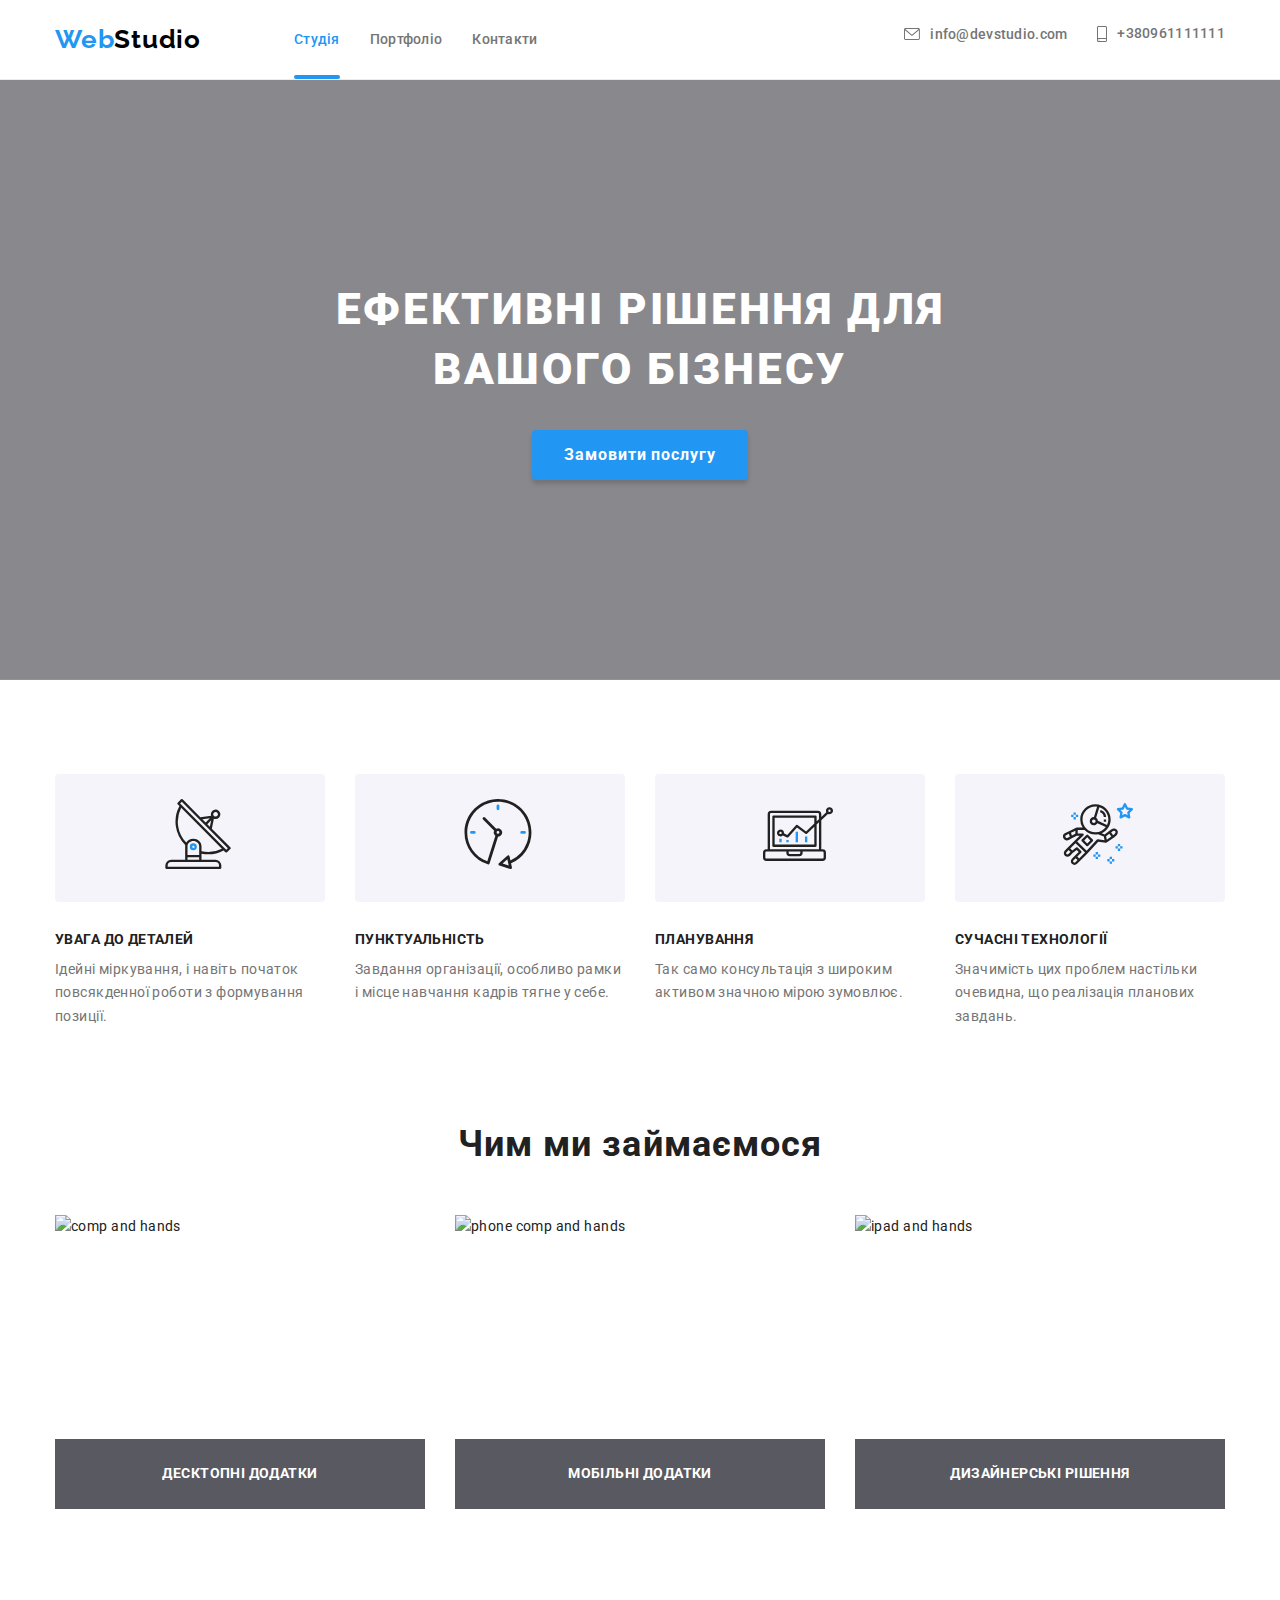
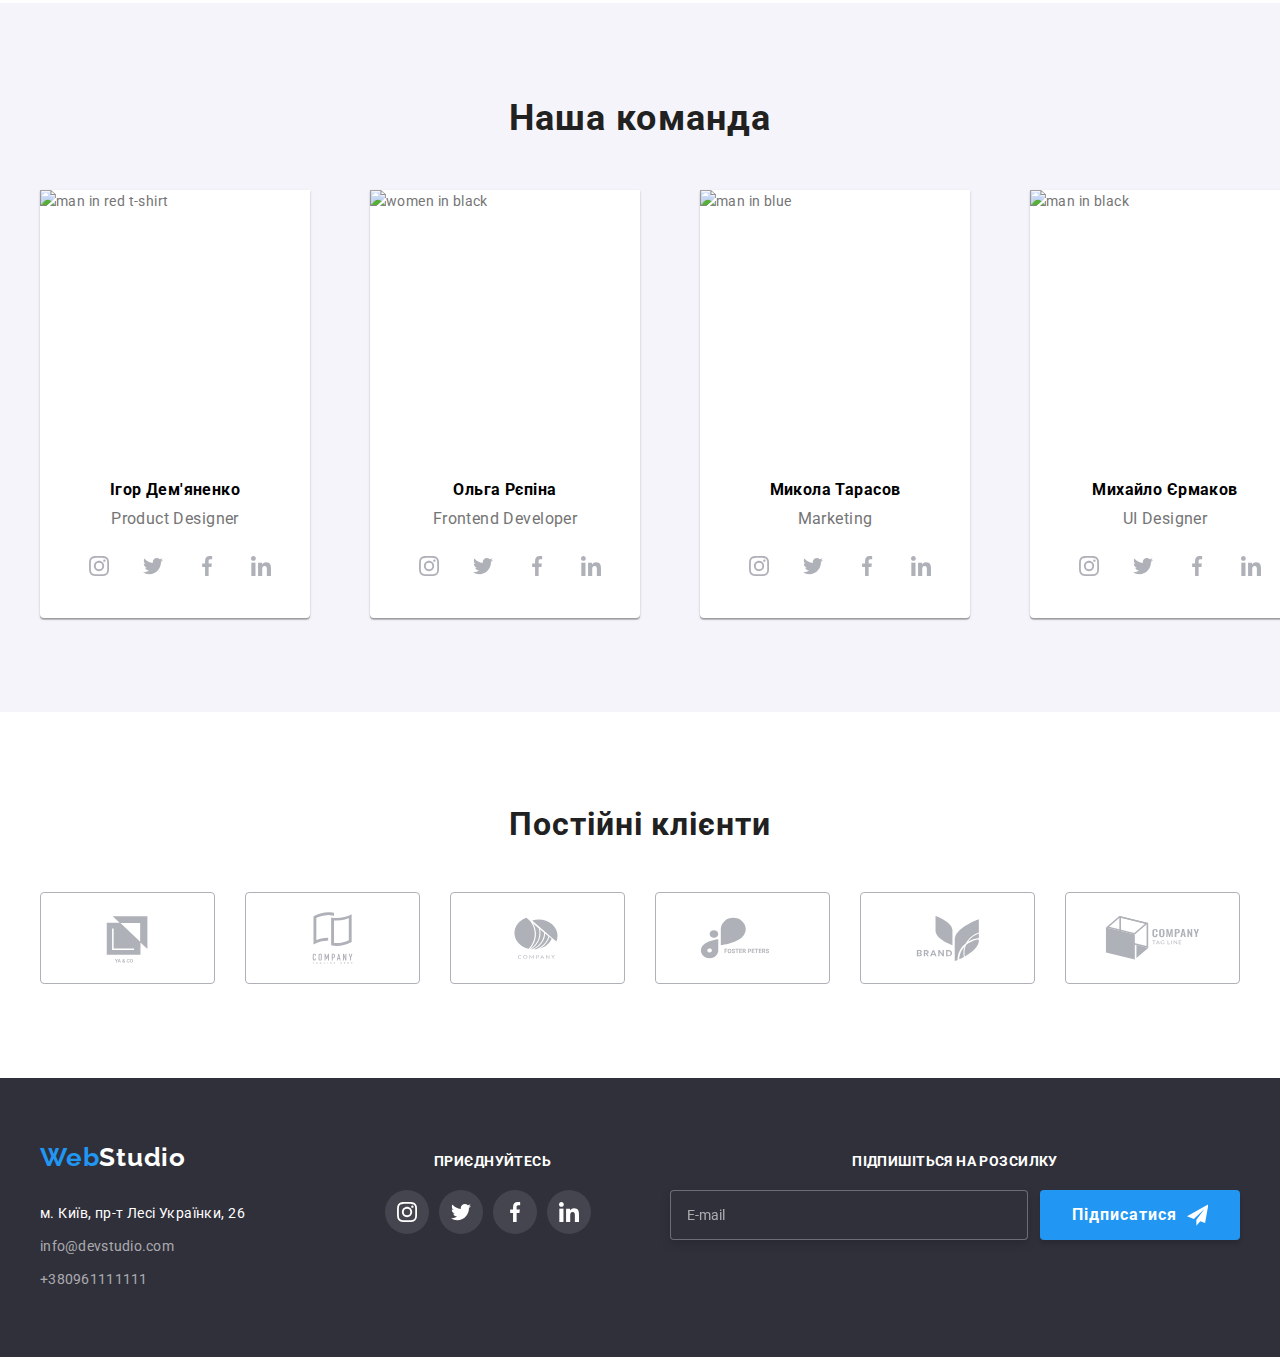
==== commit 8fb099e5: "8" ====
--- a/index.html
+++ b/index.html
@@ -415,6 +415,7 @@
   <footer class="footer">
     <div class="footer__container container">
       <div class="footer__box">
+        
         <div class="footer__navigation">
           <a href="" class="footer__logo">
             <span class="footer__web">Web</span>Studio</a>
--- a/css/main.min.css
+++ b/css/main.min.css
@@ -1 +1 @@
-:root{--primary-text-color: #212121;--title-text-color: #757575;--accent-color: #2196f3;--primary-white-color: #fff;--black-text-color: #000;--button-color: #f5f4fa;--background-style-color: #2f303a;--button-active-color: #188ce8;--button-solid-color: #eeeeee;--bottom-line: #ececec;--overlay-color: #c4c4c4;--socials-color: #afb1b8}body{color:var(--title-text-color);font-family:"Roboto",sans-serif;font-size:14px;line-height:1.71;letter-spacing:.03em}img{display:block;max-width:100%;height:auto}h1,h2,h3,h4,h5,h6,p,ul{padding:0;margin:0}.container{max-width:1200px;margin:0 auto;padding-left:15px;padding-right:15px}.section{color:var(--primary-text-color);padding-top:94px;padding-bottom:94px}.primary-button{align-items:center;color:var(--primary-white-color);background-color:var(--accent-color);border:0;box-shadow:0px 4px 4px rgba(0,0,0,.15);border-radius:4px;font-family:inherit;font-weight:700;font-size:16px;line-height:1.875;letter-spacing:.06em;text-align:center;cursor:pointer;padding:10px 32px}.primary-button:hover{color:var(--primary-white-color);background:var(--button-active-color);box-shadow:0px 4px 4px rgba(0,0,0,.5);border-radius:4px}.primary-button:active{color:var(--primary-white-color);background:var(--button-active-color);box-shadow:0px 4px 4px rgba(0,0,0,.5);border-radius:4px}.visually-hidden{position:absolute;white-space:nowrap;width:1px;height:1px;overflow:hidden;border:0;padding:0;clip:rect(0 0 0 0);-webkit-clip-path:inset(50%);clip-path:inset(50%);margin:-1px}.checkbox{display:flex;align-items:center;justify-content:center;margin-top:20px}.checkbox__label{position:relative;display:flex;align-items:center;justify-content:center}.checkbox__label a{color:var(--accent-color)}@media screen and (min-width: 480px){.checkbox__label{font-size:12px;line-height:14px}}@media screen and (min-width: 768px){.checkbox__label{font-size:12px;line-height:14px}}@media screen and (min-width: 1200px){.checkbox__label{font-size:14px;line-height:1.71}}.checkbox__input{-webkit-appearance:none;-moz-appearance:none;appearance:none}.checkbox__input:checked+.checkbox__icons{background-color:var(--accent-color);border-radius:2px;border:2px solid var(--accent-color);fill:var(--accent-color);opacity:1}.checkbox__icon{position:absolute;left:0;top:0}.checkbox__icon--accept{position:absolute;top:1px;left:1px;width:11px;height:8px;fill:var(--primary-white-color);opacity:1}.checkbox__icons{display:inline-block;position:relative;height:15px;width:16px;top:0;left:0;margin-right:9px;background-color:var(--primary-white-color);border:2px solid var(--black-text-color);border-radius:2px;transition:border-color var(--accent-color),background-color var(--accent-color),fill var(--accent-color);cursor:pointer}.clients__container{display:flex;flex-direction:column}@media screen and (max-width: 767px){.clients__container{width:480px;padding:60px 0;align-items:center;margin:0 auto}}@media screen and (min-width: 768px){.clients__container{width:768px;align-items:center;padding:60px 0}}@media screen and (min-width: 1200px){.clients__container{width:1200px;margin:auto;padding:94px 0}}.clients__box{display:flex;list-style:none;align-items:center;justify-content:center;gap:30px}@media screen and (max-width: 767px){.clients__box{display:flex;flex-wrap:wrap}}@media screen and (min-width: 768px){.clients__box{width:768px}}@media screen and (min-width: 1200px){.clients__box{width:1200px;display:flex;flex-wrap:nowrap}}.clients__img{display:flex;fill:var(--socials-color);transition:fill 250ms cubic-bezier(0.4, 0, 0.2, 1)}.clients__img:hover,.clients__img:focus{fill:var(--accent-color)}.clients__team{width:170px;height:92px;border:1px solid var(--socials-color);border-radius:4px;transition:border 250ms cubic-bezier(0.4, 0, 0.2, 1)}.clients__team:hover,.clients__team:focus{border:1px solid var(--accent-color)}@media screen and (max-width: 767px){.clients__team{width:210px}}@media screen and (min-width: 768px){.clients__team{width:226px}}.clients__icon{background-size:contain;margin:16px auto}.clients__title{padding-bottom:50px;text-align:center;color:var(--primary-text-color);font-size:36px;line-height:1.17;letter-spacing:.03em}@media screen and (max-width: 767px){.clients__title{font-size:32px;line-height:1.14}}@media screen and (min-width: 768px){.clients__title{font-size:32px;line-height:1.14}}.desk{display:flex;flex-wrap:wrap;gap:30px;list-style:none}@media screen and (min-width: 480px){.desk{width:480px}}@media screen and (min-width: 768px){.desk{width:768px}}@media screen and (min-width: 1200px){.desk{width:1200px}}.desk__items{position:relative;max-width:370px;border:1px solid var(--button-solid-color);transition:ease-in-out .4s;overflow:hidden}.desk__items:hover .desk__active,.desk__items:focus .desk__active{transform:translateY(0);z-index:1}.desk__items:hover,.desk__items:focus{box-shadow:0px 3px 1px rgba(0,0,0,.1),0px 1px 2px rgba(0,0,0,.08),0px 2px 2px rgba(0,0,0,.12)}.desk__link{text-decoration:none;position:relative;z-index:2}.desk__link img{overflow:hidden;z-index:1}.desk__window{position:relative;overflow:hidden}.desk__active{position:absolute;top:0;left:0;width:100%;height:100%;transform:translateY(100%);background-color:rgba(33,150,243,.9);transition:transform 250ms cubic-bezier(0.4, 0, 0.2, 1);padding:63px 24px}.desk__text{color:var(--primary-white-color);font-weight:400;font-size:18px;line-height:1.555}.desk__description{margin:20px 24px}.desk__name{color:var(--primary-text-color);font-size:18px;line-height:2;letter-spacing:.06em}.desk__title{color:var(--title-text-color);font-size:16px;line-height:1.88}@media screen and (max-width: 1199px){.features{display:none}}@media screen and (max-width: 1199px){.features__container{display:none}}@media screen and (min-width: 1200px){.features__container{width:1200px}}.features__title{padding-bottom:50px;text-align:center;color:var(--primary-text-color);font-size:36px;line-height:1.17;letter-spacing:.03em}.features__list{display:flex;list-style:none;position:relative}.features__info{position:absolute;background:rgba(47,48,58,.8);bottom:0px;width:370px;height:70px}.features__text{font-weight:700;font-size:14px;line-height:1.14;text-align:center;text-transform:uppercase;color:var(--primary-white-color);margin:27px 0}.features__img+.features__img{margin-left:30px}.filter__section{padding-top:94px;padding-bottom:94px;list-style:none}@media screen and (min-width: 480px){.filter__section{width:480px}}@media screen and (min-width: 768px){.filter__section{width:768px}}@media screen and (min-width: 1200px){.filter__section{width:1200px}}.filter__features{display:flex;justify-content:center;margin:0 0 50px 0;list-style:none}.filter__button{padding:6px 22px;height:38px;width:auto;color:var(--primary-text-color);background-color:var(--button-color);border:0;border-radius:4px;font-weight:500;font-size:16px;line-height:1.63;font-family:inherit;cursor:pointer;transition:background-color 250ms cubic-bezier(0.4, 0, 0.2, 1)}.filter__button:first-child{padding:6px 24px}.filter__button:hover,.filter__button:focus{color:var(--primary-white-color);background-color:var(--accent-color);box-shadow:0px 3px 1px rgba(0,0,0,.1),0px 1px 2px rgba(0,0,0,.08),0px 2px 2px rgba(0,0,0,.12)}.filter__button:active{color:var(--primary-white-color);background-color:var(--accent-color)}.filter__list+.filter__list{padding-left:8px}.footer{padding:65px 0;background-color:var(--background-style-color)}@media screen and (max-width: 767px){.footer__container{display:flex;flex-direction:column;align-items:center;justify-content:center}}@media screen and (min-width: 768px){.footer__container{width:768px}}@media screen and (min-width: 1200px){.footer__box{width:1200px;display:flex;align-items:baseline;list-style:none;justify-content:space-between;flex-direction:row}}@media screen and (max-width: 767px){.footer__navigation{display:flex;align-items:center;justify-content:center;flex-direction:column}}@media screen and (min-width: 1200px){.footer__navigation{display:inline-block}}.footer__logo{color:var(--primary-white-color);font-family:"Raleway";font-weight:700;font-size:26px;line-height:1.14;letter-spacing:.03em;text-decoration:none}.footer__logo:hover,.footer__logo:focus{color:var(--primary-white-color);text-decoration:none}@media screen and (max-width: 767px){.footer__nav{padding-top:28px;display:flex;align-items:center;justify-content:center;flex-direction:column;list-style:none}}@media screen and (min-width: 1200px){.footer__nav{display:inline-block;list-style:none}}.footer__link{color:rgba(255,255,255,.6);font-weight:400;letter-spacing:.02em;text-decoration:none;font-style:normal;transition:color 250ms cubic-bezier(0.4, 0, 0.2, 1)}.footer__link:hover,.footer__link:focus{color:var(--accent-color)}.footer__web{color:var(--accent-color)}.footer__link--adress{color:var(--primary-white-color);text-decoration:none;font-style:normal}.footer__list:not(:last-child){margin-bottom:9px}.footer__join{margin-left:70px}@media screen and (max-width: 767px){.footer__join{margin-left:0;margin-top:60px}}.footer__title{margin-bottom:20px;font-weight:700;font-size:14px;line-height:1.14;text-transform:uppercase;color:var(--primary-white-color)}@media screen and (max-width: 767px){.footer__title{display:flex;align-items:center;justify-content:center}}.footer__socials{display:flex;list-style:none;justify-content:center;margin-top:20px}.footer__img{display:block;width:44px;height:44px;margin-right:10px;background-color:rgba(255,255,255,.1);fill:var(--primary-white-color);border-radius:50%;transition:background-color 250ms cubic-bezier(0.4, 0, 0.2, 1)}.footer__img:hover,.footer__img:focus{background-color:var(--accent-color);fill:var(--primary-white-color);border-radius:50%}.footer__icon{background-size:cover;margin:12px}.footer__input{margin-left:93px;display:flex}@media screen and (min-width: 480px){.footer__input{margin-left:0}}@media screen and (max-width: 767px){.telegram__subscribe{display:flex;flex-direction:column;align-items:center;margin-top:60px}}.telegram__label{font-weight:700;font-size:14px;line-height:1.14;text-transform:uppercase;color:var(--primary-white-color)}@media screen and (max-width: 767px){.telegram__post{display:flex;flex-direction:column;align-items:center;margin-top:20px}}@media screen and (min-width: 1200px){.telegram__post{display:flex;align-items:center;justify-content:center;align-items:flex-end;flex-direction:row}}.telegram__input{box-sizing:border-box;width:358px;height:50px;padding:15px 16px;outline:none;transition:border-color 250ms cubic-bezier(0.4, 0, 0.2, 1);border:1px solid rgba(255,255,255,.3);filter:drop-shadow(0px 4px 4px rgba(0, 0, 0, 0.15));border-radius:4px;background-color:var(--background-style-color);color:var(--primary-white-color)}.telegram__input::-moz-placeholder{color:rgba(255,255,255,.6)}.telegram__input:-ms-input-placeholder{color:rgba(255,255,255,.6)}.telegram__input::placeholder{color:rgba(255,255,255,.6)}@media screen and (max-width: 767px){.telegram__input{max-width:100%}}.telegram__button{display:flex;width:200px;height:50px;transition:box-shadow 250ms cubic-bezier(0.4, 0, 0.2, 1);margin-left:12px}@media screen and (max-width: 767px){.telegram__button{margin-top:20px;margin-left:0}}@media screen and (min-width: 768px){.telegram__button{margin-left:0}}@media screen and (min-width: 1200px){.telegram__button{margin-left:12px}}.telegram__icon{fill:var(--primary-white-color);margin-left:10px}.form__input-list{margin:10px 0}.form__label{display:block;font-size:12px;line-height:1.17;letter-spacing:.01em;margin-bottom:4px}.form__wrapper{position:relative}.form__wrapper:hover .form__icon,.form__wrapper:focus-within .form__icon{fill:var(--accent-color)}.form__input{width:100%;padding:11px 12px 11px 32px;border:1px solid rgba(33,33,33,.2);border-radius:4px;outline:none;transition:border-color 250ms cubic-bezier(0.4, 0, 0.2, 1)}.form__input:hover,.form__input:focus{border-color:var(--accent-color)}.form__icon{position:absolute;top:50%;left:12px;color:var(--primary-text-color);transform:translateY(-50%);fill:currentColor;transition:fill 250ms cubic-bezier(0.4, 0, 0.2, 1)}.form__textarea{padding:12px 16px;width:100%;height:120px;resize:none;font-size:12px;line-height:1.17;letter-spacing:.01em;color:var(--black-text-color);border:1px solid rgba(33,33,33,.2);border-radius:4px;outline:none;display:block;max-width:100%;transition:border-color 250ms cubic-bezier(0.4, 0, 0.2, 1)}.form__textarea::-moz-placeholder{color:rgba(117,117,117,.5)}.form__textarea:-ms-input-placeholder{color:rgba(117,117,117,.5)}.form__textarea::placeholder{color:rgba(117,117,117,.5)}.form__textarea:hover,.form__textarea:focus{border-color:var(--accent-color)}.form-button{position:relative;margin:0 auto;top:50%;left:50%;transform:translateX(-50%);margin-top:30px;transition:box-shadow 250ms cubic-bezier(0.4, 0, 0.2, 1)}.header{border-bottom:1px solid var(--bottom-line)}.header__nav{display:none}@media screen and (min-width: 768px){.header__nav{display:block}}.header__container{max-width:1200px;margin:0 auto;padding-left:15px;padding-right:15px}@media screen and (min-width: 480px){.header__container{width:480px;position:relative}}@media screen and (min-width: 768px){.header__container{width:768px}}@media screen and (min-width: 1200px){.header__container{width:1200px}}.header__logo{color:var(--black-text-color);font-family:"Raleway";font-weight:700;font-size:26px;line-height:1.14;letter-spacing:.03em;text-decoration:none}.header__logo:hover{color:var(--accent-color);text-decoration:none}@media screen and (max-width: 767px){.header__logo{display:flex;min-height:60px;-webkit-box-pack:justify;align-items:center}}.header__web{color:var(--accent-color)}@media screen and (max-width: 767px){.header__burger-menu{background:none;border:none;cursor:pointer}}@media screen and (min-width: 768px){.header__burger-menu{display:none}}.header__burger-menu:hover,.header__burger-menu:focus{fill:var(--accent-color)}.header__icon{height:16px;width:24px}.header__site-nav{position:relative;display:none;margin-left:93px;color:var(--primary-text-color);color:inherit;font-weight:500;font-size:14px;line-height:1.14;list-style:none;letter-spacing:.02em}@media screen and (min-width: 768px){.header__site-nav{display:flex}}.header__link{position:relative;display:block;padding-top:32px;padding-bottom:31px;transition:color 250ms cubic-bezier(0.4, 0, 0.2, 1);text-decoration:none;color:inherit}.header__link:hover::after,.header__link:focus::after{opacity:1}.header__link.current::after{opacity:1}.header__link::after{position:absolute;bottom:0;display:block;width:100%;height:4px;border-radius:4px;background-color:var(--accent-color);content:"";opacity:0;transition:opacity 250ms cubic-bezier(0.4, 0, 0.2, 1)}.header__link:hover,.header__link:focus{position:relative;color:var(--accent-color)}.header__link.current{color:var(--accent-color)}.header__item:not(:last-child){margin-right:50px}.header__item:not(:last-child){margin-right:30px}.header__auth-nav{display:none;margin-left:auto;color:var(--title-text-color);font-weight:500;letter-spacing:.02em;height:16px;align-items:center;transition:color 250ms cubic-bezier(0.4, 0, 0.2, 1);list-style:none}@media screen and (min-width: 768px){.header__auth-nav{display:flex;flex-direction:column;align-items:flex-start;margin-bottom:20px;font-size:12px;line-height:1.17}}@media screen and (min-width: 1200px){.header__auth-nav{display:flex;margin-bottom:0px;flex-direction:row;align-items:center;font-size:14px;line-height:1.14}}.header__auth-link{position:relative;display:flex;padding-top:32px;padding-bottom:31px;transition:color 250ms cubic-bezier(0.4, 0, 0.2, 1);text-decoration:none;color:inherit;gap:10px;align-items:center}.header__auth-link:hover,.header__auth-link:focus{color:var(--accent-color);fill:var(--accent-color)}@media screen and (min-width: 768px){.header__auth-link{display:flex;padding-bottom:10px;padding-top:0}}@media screen and (min-width: 1200px){.header__auth-link{display:flex}}.header__auth-link:hover .header__email-icon,.header__auth-link:focus .header__email-icon{fill:var(--accent-color)}.header__auth-link:hover .header__phone-icon,.header__auth-link:focus .header__phone-icon{fill:var(--accent-color)}.header__email-icon{width:16px;height:12px;fill:var(--title-text-color);transition:fill 250ms cubic-bezier(0.4, 0, 0.2, 1)}.header__phone-icon{fill:var(--title-text-color);background-size:auto;align-items:center;transition:fill 250ms cubic-bezier(0.4, 0, 0.2, 1)}.header-nav{display:flex;align-items:center;justify-content:space-between}.hero{display:flex;max-width:1600px;margin:0 auto;background-color:var(--overlay-color);background-image:linear-gradient(to right, rgba(47, 48, 58, 0.4), rgba(47, 48, 58, 0.4)),url(../images/header.jpg);background-repeat:no-repeat;background-size:cover;background-position:center;text-align:center;padding:200px 0}@media(min-device-pixel-ratio: 2),(-webkit-min-device-pixel-ratio: 2),(min-resolution: 192dpi){.hero{background-image:url(../images/header@x2.jpg)}}@media screen and (max-width: 767px){.hero{padding:118px 0}}@media screen and (min-width: 768px){.hero{padding:118px 0}}@media screen and (min-width: 1200px){.hero{padding:200px 0}}@media screen and (max-width: 767px){.hero__container{width:480px}}@media screen and (min-width: 768px){.hero__container{width:768px}}@media screen and (min-width: 1200px){.hero__container{width:1200px}}@media screen and (max-width: 767px){.hero__title{margin:0 auto 30px;color:var(--primary-white-color);text-transform:uppercase;font-weight:900;font-size:26px;line-height:1.62;letter-spacing:.06em}}@media screen and (min-width: 768px){.hero__title{margin:0 auto 30px;max-width:450px;color:var(--primary-white-color);text-transform:uppercase;font-weight:900;font-size:26px;line-height:1.62;letter-spacing:.06em}}@media screen and (min-width: 1200px){.hero__title{margin:0 auto 30px;max-width:696px;color:var(--primary-white-color);text-transform:uppercase;font-weight:900;font-size:44px;line-height:1.36;letter-spacing:.06em}}.mobile-menu{position:fixed;top:0;left:0;transform:translateX(100%);width:100%;height:100%;background-color:var(--primary-white-color);padding:40px;z-index:1111;transition:transform 250ms cubic-bezier(0.4, 0, 0.2, 1)}.mobile-menu.is-open{transform:translateX(0)}.mobile-menu__close-button{position:absolute;top:21px;right:25px;background:none;border:none;cursor:pointer}.mobile-menu__icon{width:19px;height:19px}.mobile-menu__icon:hover,.mobile-menu__icon:focus{fill:var(--accent-color)}.mobile-menu__site-nav{list-style:none;display:block}.mobile-menu__item{margin-bottom:32px}.mobile-menu__link{text-decoration:none;color:var(--primary-text-color);font-weight:500;font-size:40px;line-height:1.175;cursor:pointer;letter-spacing:.02em}.mobile-menu__link:hover,.mobile-menu__link:focus{color:var(--accent-color)}.mobile-menu__contacts{display:flex;flex-direction:column;position:fixed;bottom:134px;left:40px;list-style:none;font-weight:500;font-size:34px;line-height:1.18;letter-spacing:.02em;cursor:pointer}.mobile-menu__auth-link{color:var(--title-text-color);text-decoration:none}.mobile-menu__auth-link:hover,.mobile-menu__auth-link:focus{color:var(--accent-color)}.mobile-menu__auth-item{display:block}.mobile-menu__auth-item+.mobile-menu__auth-item{margin-top:32px}.mobile-menu__mail{font-size:24px;line-height:1.17}.mobile-menu__socials{display:flex;list-style:none;position:absolute;bottom:48px;left:40px;gap:20px}.mobile-menu__media{font-size:18px;line-height:1.22;letter-spacing:.02em;text-decoration:none;color:var(--accent-color)}.mobile-menu__list:not(:last-child){border-right:1px solid rgba(33,33,33,.2)}.backdrop{position:fixed;top:0;left:0;width:100%;height:100%;z-index:1;background-color:rgba(0,0,0,.2);transition:opacity 250ms cubic-bezier(0.4, 0, 0.2, 1),visibility 250ms cubic-bezier(0.4, 0, 0.2, 1)}.is-hidden{opacity:0;visibility:hidden;pointer-events:none;overflow:hidden}.backdrop.is-hidden .modal{transform:translate(-50%, -50%) scale(1.3)}.modal{position:relative;top:50%;left:50%;transform:translate(-50%, -50%) scale(1);width:528px;height:581px;background-color:var(--primary-white-color);transition:transform 250ms cubic-bezier(0.4, 0, 0.2, 1);padding:40px}.modal__close--button{position:absolute;top:8px;right:8px;width:30px;height:30px;align-items:center;justify-content:center;background:none;cursor:pointer;border:1px solid rgba(0,0,0,.1);border-radius:50%}.modal__icon{position:relative;top:2px;left:1px}.modal__img{top:10px;right:10px;width:30px;height:30px;border:var(--black-text-color);fill:var(--black-text-color);border-radius:50%}.modal__img:hover,.modal__img:focus{fill:var(--accent-color)}.modal__text{color:var(--primary-text-color);font-weight:700;font-size:20px;line-height:1.15;text-align:center}@media screen and (min-width: 480px){.modal__text{line-height:1.5}}@media screen and (min-width: 768px){.modal__text{line-height:1.5}}@media screen and (min-width: 480px){.modal{width:450px;height:609px}}@media screen and (min-width: 768px){.modal{width:450px;height:609px}}@media screen and (min-width: 1200px){.modal{width:528px;height:581px}}.tagline__container{display:flex;align-items:center;justify-content:center}@media screen and (max-width: 767px){.tagline__container{width:480x;padding-top:60px;padding-bottom:60px}}@media screen and (min-width: 768px){.tagline__container{width:768px;padding-top:60px}}@media screen and (min-width: 1200px){.tagline__container{width:1200px;padding-top:94px;list-style:none;margin:auto;padding-bottom:0px}}.tagline__list{list-style:none}@media screen and (max-width: 767px){.tagline__list{display:flex;flex-direction:column}}@media screen and (min-width: 768px){.tagline__list{display:flex;flex-direction:row}}@media screen and (min-width: 1200px){.tagline__list{display:flex;gap:30px}}.tagline__contant{margin-left:30px}@media screen and (max-width: 767px){.tagline__contant{display:flex;flex-direction:column;margin-left:0px}}@media screen and (min-width: 768px){.tagline__contant{display:flex;flex-direction:column;width:50%}}@media screen and (max-width: 767px){.tagline__contant:not(:last-child){margin-bottom:30px}}.tagline__img{display:block;background-color:var(--button-color);border-radius:4px}.tagline__icon{height:70px;width:70px;margin:25px 40%;background-size:cover}.tagline__title{color:var(--primary-text-color);margin-bottom:10px;font-size:14px;line-height:1.14;letter-spacing:.03em;text-transform:uppercase}@media screen and (max-width: 767px){.tagline__title{display:flex;align-items:center;justify-content:center;margin-top:30px}}@media screen and (min-width: 768px){.tagline__title{display:block;margin-top:30px}}.team{background-color:var(--button-color)}.team__container{display:flex;flex-direction:column;align-items:center}.team__title{color:var(--primary-text-color);font-size:36px;line-height:1.17;letter-spacing:.03em}@media screen and (max-width: 787px){.team__title{font-size:28px;line-height:1.14;padding-top:60px;padding-bottom:30px}}@media screen and (min-width: 768px){.team__title{padding-top:60px;padding-bottom:30px}}@media screen and (min-width: 768px){.team__title{padding-top:94px;padding-bottom:50px}}.team__list{display:flex;list-style:none}@media screen and (max-width: 767px){.team__list{display:flex;flex-direction:column;padding-bottom:60px;align-items:center}}@media screen and (min-width: 768px){.team__list{padding-bottom:60px;align-items:center}}@media screen and (min-width: 1200px){.team__list{padding-bottom:94px;width:1200px;display:flex;flex-direction:row}}.team__photo{width:270px;height:428px;background-color:var(--primary-white-color);box-shadow:0px 1px 3px rgba(0,0,0,.12),0px 1px 1px rgba(0,0,0,.14),0px 2px 1px rgba(0,0,0,.2);border-radius:0px 0px 4px 4px;transition:ease-in-out .3s}.team__photo:hover,.team__photo:focus{box-shadow:5px 5px 3px rgba(0,0,0,.12),0px 1px 1px rgba(0,0,0,.14),0px 2px 1px rgba(0,0,0,.2)}@media screen and (max-width: 767px){.team__photo+.team__photo{margin-left:0px;margin-top:30px}}@media screen and (min-width: 768px){.team__photo+.team__photo{margin-left:0px}}@media screen and (min-width: 1200px){.team__photo+.team__photo{margin-left:30px;margin-top:0}}@media screen and (max-width: 767px){.team__photo{width:450px;height:auto}}@media screen and (min-width: 768px){.team__photo{width:768px}}@media screen and (min-width: 1200px){.team__photo{width:270px;height:428px}}@media screen and (max-width: 767px){.team__photo img{width:450px;height:auto;margin-bottom:24px}}@media screen and (min-width: 768px){.team__photo img{width:768px}}@media screen and (min-width: 1200px){.team__photo img{width:270px;height:auto}}.team__tagline{text-align:center;margin:30px 0 10px 0;color:var(--black-text-color);font-size:16px;line-height:1.19}.team__text{text-align:center;margin-bottom:16px;font-size:16px;line-height:1.19}.team__box{display:flex;list-style:none;align-items:center;justify-content:center;transition:background-color 250ms cubic-bezier(0.4, 0, 0.2, 1)}@media screen and (max-width: 767px){.team__box{margin-bottom:24px}}@media screen and (min-width: 1200px){.team__box{margin-bottom:0px}}.team__links{border-radius:50%;transition:background-color 250ms cubic-bezier(0.4, 0, 0.2, 1)}.team__icon{background-size:cover;margin:12px;transition:background-color 250ms cubic-bezier(0.4, 0, 0.2, 1)}.team__img{display:block;width:44px;height:44px;fill:var(--socials-color);margin-left:10px;transition:background-color 250ms cubic-bezier(0.4, 0, 0.2, 1);border-radius:50%}.team__img:hover,.team__img:focus{background-color:var(--accent-color);fill:var(--primary-white-color);border-radius:50%;transition:background-color 250ms cubic-bezier(0.4, 0, 0.2, 1)}/*# sourceMappingURL=main.min.css.map */+:root{--primary-text-color: #212121;--title-text-color: #757575;--accent-color: #2196f3;--primary-white-color: #fff;--black-text-color: #000;--button-color: #f5f4fa;--background-style-color: #2f303a;--button-active-color: #188ce8;--button-solid-color: #eeeeee;--bottom-line: #ececec;--overlay-color: #c4c4c4;--socials-color: #afb1b8}body{color:var(--title-text-color);font-family:"Roboto",sans-serif;font-size:14px;line-height:1.71;letter-spacing:.03em}img{display:block;max-width:100%;height:auto}h1,h2,h3,h4,h5,h6,p,ul{padding:0;margin:0}.container{max-width:1200px;margin:0 auto;padding-left:15px;padding-right:15px}.section{color:var(--primary-text-color);padding-top:94px;padding-bottom:94px}.primary-button{align-items:center;color:var(--primary-white-color);background-color:var(--accent-color);border:0;box-shadow:0px 4px 4px rgba(0,0,0,.15);border-radius:4px;font-family:inherit;font-weight:700;font-size:16px;line-height:1.875;letter-spacing:.06em;text-align:center;cursor:pointer;padding:10px 32px}.primary-button:hover{color:var(--primary-white-color);background:var(--button-active-color);box-shadow:0px 4px 4px rgba(0,0,0,.5);border-radius:4px}.primary-button:active{color:var(--primary-white-color);background:var(--button-active-color);box-shadow:0px 4px 4px rgba(0,0,0,.5);border-radius:4px}.visually-hidden{position:absolute;white-space:nowrap;width:1px;height:1px;overflow:hidden;border:0;padding:0;clip:rect(0 0 0 0);-webkit-clip-path:inset(50%);clip-path:inset(50%);margin:-1px}.checkbox{display:flex;align-items:center;justify-content:center;margin-top:20px}.checkbox__label{position:relative;display:flex;align-items:center;justify-content:center}.checkbox__label a{color:var(--accent-color)}@media screen and (min-width: 480px){.checkbox__label{font-size:12px;line-height:14px}}@media screen and (min-width: 768px){.checkbox__label{font-size:12px;line-height:14px}}@media screen and (min-width: 1200px){.checkbox__label{font-size:14px;line-height:1.71}}.checkbox__input{-webkit-appearance:none;-moz-appearance:none;appearance:none}.checkbox__input:checked+.checkbox__icons{background-color:var(--accent-color);border-radius:2px;border:2px solid var(--accent-color);fill:var(--accent-color);opacity:1}.checkbox__icon{position:absolute;left:0;top:0}.checkbox__icon--accept{position:absolute;top:1px;left:1px;width:11px;height:8px;fill:var(--primary-white-color);opacity:1}.checkbox__icons{display:inline-block;position:relative;height:15px;width:16px;top:0;left:0;margin-right:9px;background-color:var(--primary-white-color);border:2px solid var(--black-text-color);border-radius:2px;transition:border-color var(--accent-color),background-color var(--accent-color),fill var(--accent-color);cursor:pointer}.clients{display:flex}.clients__container{display:flex;flex-direction:column}@media screen and (max-width: 767px){.clients__container{width:480px;padding:60px 0;align-items:center;margin:0 auto}}@media screen and (min-width: 768px){.clients__container{width:768px;align-items:center;padding:60px 0}}@media screen and (min-width: 1200px){.clients__container{width:1200px;margin:auto;padding:94px 0}}.clients__box{display:flex;list-style:none;align-items:center;justify-content:center;gap:30px}@media screen and (max-width: 767px){.clients__box{display:flex;flex-wrap:wrap}}@media screen and (min-width: 768px){.clients__box{width:768px;flex-wrap:wrap}}@media screen and (min-width: 1200px){.clients__box{width:1200px;display:flex;flex-wrap:nowrap}}.clients__img{display:flex;fill:var(--socials-color);transition:fill 250ms cubic-bezier(0.4, 0, 0.2, 1)}.clients__img:hover,.clients__img:focus{fill:var(--accent-color)}.clients__team{width:170px;height:92px;border:1px solid var(--socials-color);border-radius:4px;transition:border 250ms cubic-bezier(0.4, 0, 0.2, 1)}.clients__team:hover,.clients__team:focus{border:1px solid var(--accent-color)}@media screen and (max-width: 767px){.clients__team{width:210px}}@media screen and (min-width: 768px){.clients__team{width:226px}}.clients__icon{background-size:contain;margin:16px auto}.clients__title{padding-bottom:50px;text-align:center;color:var(--primary-text-color);font-size:36px;line-height:1.17;letter-spacing:.03em}@media screen and (max-width: 767px){.clients__title{font-size:32px;line-height:1.14}}@media screen and (min-width: 768px){.clients__title{font-size:32px;line-height:1.14}}.desk{display:flex;flex-wrap:wrap;gap:30px;list-style:none}@media screen and (min-width: 480px){.desk{width:480px}}@media screen and (min-width: 768px){.desk{width:768px}}@media screen and (min-width: 1200px){.desk{width:1200px}}.desk__items{position:relative;max-width:370px;border:1px solid var(--button-solid-color);transition:ease-in-out .4s;overflow:hidden}.desk__items:hover .desk__active,.desk__items:focus .desk__active{transform:translateY(0);z-index:1}.desk__items:hover,.desk__items:focus{box-shadow:0px 3px 1px rgba(0,0,0,.1),0px 1px 2px rgba(0,0,0,.08),0px 2px 2px rgba(0,0,0,.12)}.desk__link{text-decoration:none;position:relative;z-index:2}.desk__link img{overflow:hidden;z-index:1}.desk__window{position:relative;overflow:hidden}.desk__active{position:absolute;top:0;left:0;width:100%;height:100%;transform:translateY(100%);background-color:rgba(33,150,243,.9);transition:transform 250ms cubic-bezier(0.4, 0, 0.2, 1);padding:63px 24px}.desk__text{color:var(--primary-white-color);font-weight:400;font-size:18px;line-height:1.555}.desk__description{margin:20px 24px}.desk__name{color:var(--primary-text-color);font-size:18px;line-height:2;letter-spacing:.06em}.desk__title{color:var(--title-text-color);font-size:16px;line-height:1.88}@media screen and (max-width: 1199px){.features{display:none}}@media screen and (max-width: 1199px){.features__container{display:none}}@media screen and (min-width: 1200px){.features__container{width:1200px}}.features__title{padding-bottom:50px;text-align:center;color:var(--primary-text-color);font-size:36px;line-height:1.17;letter-spacing:.03em}.features__list{display:flex;list-style:none;position:relative}.features__info{position:absolute;background:rgba(47,48,58,.8);bottom:0px;width:370px;height:70px}.features__text{font-weight:700;font-size:14px;line-height:1.14;text-align:center;text-transform:uppercase;color:var(--primary-white-color);margin:27px 0}.features__img+.features__img{margin-left:30px}.filter__section{padding-top:94px;padding-bottom:94px;list-style:none}@media screen and (min-width: 480px){.filter__section{width:480px}}@media screen and (min-width: 768px){.filter__section{width:768px}}@media screen and (min-width: 1200px){.filter__section{width:1200px}}.filter__features{display:flex;justify-content:center;margin:0 0 50px 0;list-style:none}.filter__button{padding:6px 22px;height:38px;width:auto;color:var(--primary-text-color);background-color:var(--button-color);border:0;border-radius:4px;font-weight:500;font-size:16px;line-height:1.63;font-family:inherit;cursor:pointer;transition:background-color 250ms cubic-bezier(0.4, 0, 0.2, 1)}.filter__button:first-child{padding:6px 24px}.filter__button:hover,.filter__button:focus{color:var(--primary-white-color);background-color:var(--accent-color);box-shadow:0px 3px 1px rgba(0,0,0,.1),0px 1px 2px rgba(0,0,0,.08),0px 2px 2px rgba(0,0,0,.12)}.filter__button:active{color:var(--primary-white-color);background-color:var(--accent-color)}.filter__list+.filter__list{padding-left:8px}.footer{padding:65px 0;background-color:var(--background-style-color)}@media screen and (max-width: 767px){.footer__container{display:flex;flex-direction:column;align-items:center;justify-content:center}}@media screen and (min-width: 768px){.footer__container{width:768px;display:flex;flex-direction:column;align-items:center;justify-content:center}}@media screen and (min-width: 1200px){.footer__container{width:1200px}}@media screen and (min-width: 1200px){.footer__box{width:1200px;display:flex;align-items:baseline;list-style:none;justify-content:space-between;flex-direction:row}}@media screen and (max-width: 767px){.footer__navigation{display:flex;align-items:center;justify-content:center;flex-direction:column}}@media screen and (min-width: 768px){.footer__navigation{display:flex;align-items:center;justify-content:center;flex-direction:column}}@media screen and (min-width: 1200px){.footer__navigation{display:inline-block}}.footer__logo{color:var(--primary-white-color);font-family:"Raleway";font-weight:700;font-size:26px;line-height:1.14;letter-spacing:.03em;text-decoration:none}.footer__logo:hover,.footer__logo:focus{color:var(--primary-white-color);text-decoration:none}@media screen and (max-width: 767px){.footer__nav{padding-top:28px;display:flex;align-items:center;justify-content:center;flex-direction:column;list-style:none}}@media screen and (min-width: 768px){.footer__nav{padding-top:28px;display:flex;align-items:center;justify-content:center;list-style:none;display:inline-block}}@media screen and (min-width: 1200px){.footer__nav{display:inline-block}}.footer__link{color:rgba(255,255,255,.6);font-weight:400;letter-spacing:.02em;text-decoration:none;font-style:normal;transition:color 250ms cubic-bezier(0.4, 0, 0.2, 1)}.footer__link:hover,.footer__link:focus{color:var(--accent-color)}.footer__web{color:var(--accent-color)}.footer__link--adress{color:var(--primary-white-color);text-decoration:none;font-style:normal}.footer__list:not(:last-child){margin-bottom:9px}@media screen and (max-width: 767px){.footer__join{margin-left:0;margin-top:60px}}@media screen and (min-width: 768px){.footer__join{margin-left:0;margin-top:60px}}@media screen and (min-width: 1200px){.footer__join{margin-top:0;margin-left:70px}}.footer__title{margin-bottom:20px;font-weight:700;font-size:14px;line-height:1.14;text-transform:uppercase;color:var(--primary-white-color)}@media screen and (max-width: 767px){.footer__title{display:flex;align-items:center;justify-content:center}}@media screen and (min-width: 768px){.footer__title{display:flex;align-items:center;justify-content:center}}.footer__socials{display:flex;list-style:none;justify-content:center;margin-top:20px}.footer__img{display:block;width:44px;height:44px;margin-right:10px;background-color:rgba(255,255,255,.1);fill:var(--primary-white-color);border-radius:50%;transition:background-color 250ms cubic-bezier(0.4, 0, 0.2, 1)}.footer__img:hover,.footer__img:focus{background-color:var(--accent-color);fill:var(--primary-white-color);border-radius:50%}.footer__icon{background-size:cover;margin:12px}.footer__input{margin-left:93px;display:flex;flex-wrap:nowrap}@media screen and (max-width: 767px){.footer__input{margin-left:0}}@media screen and (min-width: 768px){.footer__input{margin-left:0}}@media screen and (max-width: 767px){.telegram__subscribe{display:flex;flex-direction:column;align-items:center;margin-top:60px}}@media screen and (min-width: 768px){.telegram__subscribe{display:flex;flex-direction:column;align-items:center;margin-top:60px}}@media screen and (min-width: 1200px){.telegram__subscribe{margin-top:0}}.telegram__label{font-weight:700;font-size:14px;line-height:1.14;text-transform:uppercase;color:var(--primary-white-color)}@media screen and (max-width: 767px){.telegram__post{display:flex;flex-direction:column;align-items:center;margin-top:20px}}@media screen and (min-width: 768px){.telegram__post{display:flex;flex-direction:column;align-items:center;margin-top:20px}}@media screen and (min-width: 1200px){.telegram__post{display:flex;align-items:center;justify-content:center;align-items:flex-end;flex-direction:row;margin-top:0}}.telegram__input{box-sizing:border-box;width:358px;height:50px;padding:15px 16px;outline:none;transition:border-color 250ms cubic-bezier(0.4, 0, 0.2, 1);border:1px solid rgba(255,255,255,.3);filter:drop-shadow(0px 4px 4px rgba(0, 0, 0, 0.15));border-radius:4px;background-color:var(--background-style-color);color:var(--primary-white-color)}.telegram__input::-moz-placeholder{color:rgba(255,255,255,.6)}.telegram__input:-ms-input-placeholder{color:rgba(255,255,255,.6)}.telegram__input::placeholder{color:rgba(255,255,255,.6)}@media screen and (max-width: 767px){.telegram__input{max-width:100%}}.telegram__button{display:flex;width:200px;height:50px;transition:box-shadow 250ms cubic-bezier(0.4, 0, 0.2, 1);margin-left:12px}@media screen and (max-width: 767px){.telegram__button{margin-top:20px;margin-left:0}}@media screen and (min-width: 768px){.telegram__button{margin-left:0;margin-top:20px}}@media screen and (min-width: 1200px){.telegram__button{margin-left:12px}}.telegram__icon{fill:var(--primary-white-color);margin-left:10px}.form__input-list{margin:10px 0}.form__label{display:block;font-size:12px;line-height:1.17;letter-spacing:.01em;margin-bottom:4px}.form__wrapper{position:relative}.form__wrapper:hover .form__icon,.form__wrapper:focus-within .form__icon{fill:var(--accent-color)}.form__input{width:100%;padding:11px 12px 11px 32px;border:1px solid rgba(33,33,33,.2);border-radius:4px;outline:none;transition:border-color 250ms cubic-bezier(0.4, 0, 0.2, 1)}.form__input:hover,.form__input:focus{border-color:var(--accent-color)}.form__icon{position:absolute;top:50%;left:12px;color:var(--primary-text-color);transform:translateY(-50%);fill:currentColor;transition:fill 250ms cubic-bezier(0.4, 0, 0.2, 1)}.form__textarea{padding:12px 16px;width:100%;height:120px;resize:none;font-size:12px;line-height:1.17;letter-spacing:.01em;color:var(--black-text-color);border:1px solid rgba(33,33,33,.2);border-radius:4px;outline:none;display:block;max-width:100%;transition:border-color 250ms cubic-bezier(0.4, 0, 0.2, 1)}.form__textarea::-moz-placeholder{color:rgba(117,117,117,.5)}.form__textarea:-ms-input-placeholder{color:rgba(117,117,117,.5)}.form__textarea::placeholder{color:rgba(117,117,117,.5)}.form__textarea:hover,.form__textarea:focus{border-color:var(--accent-color)}.form-button{position:relative;margin:0 auto;top:50%;left:50%;transform:translateX(-50%);margin-top:30px;transition:box-shadow 250ms cubic-bezier(0.4, 0, 0.2, 1)}.header{border-bottom:1px solid var(--bottom-line)}.header__nav{display:none}@media screen and (min-width: 768px){.header__nav{display:block}}.header__container{max-width:1200px;margin:0 auto;padding-left:15px;padding-right:15px}@media screen and (min-width: 480px){.header__container{width:480px;position:relative}}@media screen and (min-width: 768px){.header__container{width:768px}}@media screen and (min-width: 1200px){.header__container{width:1200px}}.header__logo{color:var(--black-text-color);font-family:"Raleway";font-weight:700;font-size:26px;line-height:1.14;letter-spacing:.03em;text-decoration:none}.header__logo:hover{color:var(--accent-color);text-decoration:none}@media screen and (max-width: 767px){.header__logo{display:flex;min-height:60px;-webkit-box-pack:justify;align-items:center}}.header__web{color:var(--accent-color)}@media screen and (max-width: 767px){.header__burger-menu{background:none;border:none;cursor:pointer}}@media screen and (min-width: 768px){.header__burger-menu{display:none}}.header__burger-menu:hover,.header__burger-menu:focus{fill:var(--accent-color)}.header__icon{height:16px;width:24px}.header__site-nav{position:relative;display:none;margin-left:93px;color:var(--primary-text-color);color:inherit;font-weight:500;font-size:14px;line-height:1.14;list-style:none;letter-spacing:.02em}@media screen and (min-width: 768px){.header__site-nav{display:flex}}.header__link{position:relative;display:block;padding-top:32px;padding-bottom:31px;transition:color 250ms cubic-bezier(0.4, 0, 0.2, 1);text-decoration:none;color:inherit}.header__link:hover::after,.header__link:focus::after{opacity:1}.header__link.current::after{opacity:1}.header__link::after{position:absolute;bottom:0;display:block;width:100%;height:4px;border-radius:4px;background-color:var(--accent-color);content:"";opacity:0;transition:opacity 250ms cubic-bezier(0.4, 0, 0.2, 1)}.header__link:hover,.header__link:focus{position:relative;color:var(--accent-color)}.header__link.current{color:var(--accent-color)}.header__item:not(:last-child){margin-right:50px}.header__item:not(:last-child){margin-right:30px}.header__auth-nav{display:none;margin-left:auto;color:var(--title-text-color);font-weight:500;letter-spacing:.02em;height:16px;align-items:center;transition:color 250ms cubic-bezier(0.4, 0, 0.2, 1);list-style:none}@media screen and (min-width: 768px){.header__auth-nav{display:flex;flex-direction:column;align-items:flex-start;margin-bottom:20px;font-size:12px;line-height:1.17}}@media screen and (min-width: 1200px){.header__auth-nav{display:flex;margin-bottom:0px;flex-direction:row;align-items:center;font-size:14px;line-height:1.14}}.header__auth-link{position:relative;display:flex;padding-top:32px;padding-bottom:31px;transition:color 250ms cubic-bezier(0.4, 0, 0.2, 1);text-decoration:none;color:inherit;gap:10px;align-items:center}.header__auth-link:hover,.header__auth-link:focus{color:var(--accent-color);fill:var(--accent-color)}@media screen and (min-width: 768px){.header__auth-link{display:flex;padding-bottom:10px;padding-top:0}}@media screen and (min-width: 1200px){.header__auth-link{display:flex}}.header__auth-link:hover .header__email-icon,.header__auth-link:focus .header__email-icon{fill:var(--accent-color)}.header__auth-link:hover .header__phone-icon,.header__auth-link:focus .header__phone-icon{fill:var(--accent-color)}.header__email-icon{width:16px;height:12px;fill:var(--title-text-color);transition:fill 250ms cubic-bezier(0.4, 0, 0.2, 1)}.header__phone-icon{fill:var(--title-text-color);background-size:auto;align-items:center;transition:fill 250ms cubic-bezier(0.4, 0, 0.2, 1)}.header-nav{display:flex;align-items:center;justify-content:space-between}.hero{display:flex;max-width:1600px;margin:0 auto;background-color:var(--overlay-color);background-image:linear-gradient(to right, rgba(47, 48, 58, 0.4), rgba(47, 48, 58, 0.4)),url(../images/header.jpg);background-repeat:no-repeat;background-size:cover;background-position:center;text-align:center;padding:200px 0}@media(min-device-pixel-ratio: 2),(-webkit-min-device-pixel-ratio: 2),(min-resolution: 192dpi){.hero{background-image:url(../images/header@x2.jpg)}}@media screen and (max-width: 767px){.hero{padding:118px 0}}@media screen and (min-width: 768px){.hero{padding:118px 0}}@media screen and (min-width: 1200px){.hero{padding:200px 0}}@media screen and (max-width: 767px){.hero__container{width:480px}}@media screen and (min-width: 768px){.hero__container{width:768px}}@media screen and (min-width: 1200px){.hero__container{width:1200px}}@media screen and (max-width: 767px){.hero__title{margin:0 auto 30px;color:var(--primary-white-color);text-transform:uppercase;font-weight:900;font-size:26px;line-height:1.62;letter-spacing:.06em}}@media screen and (min-width: 768px){.hero__title{margin:0 auto 30px;max-width:450px;color:var(--primary-white-color);text-transform:uppercase;font-weight:900;font-size:26px;line-height:1.62;letter-spacing:.06em}}@media screen and (min-width: 1200px){.hero__title{margin:0 auto 30px;max-width:696px;color:var(--primary-white-color);text-transform:uppercase;font-weight:900;font-size:44px;line-height:1.36;letter-spacing:.06em}}.mobile-menu{position:fixed;top:0;left:0;transform:translateX(100%);width:100%;height:100%;background-color:var(--primary-white-color);padding:40px;z-index:1111;transition:transform 250ms cubic-bezier(0.4, 0, 0.2, 1)}.mobile-menu.is-open{transform:translateX(0)}.mobile-menu__close-button{position:absolute;top:21px;right:25px;background:none;border:none;cursor:pointer}.mobile-menu__icon{width:19px;height:19px}.mobile-menu__icon:hover,.mobile-menu__icon:focus{fill:var(--accent-color)}.mobile-menu__site-nav{list-style:none;display:block}.mobile-menu__item{margin-bottom:32px}.mobile-menu__link{text-decoration:none;color:var(--primary-text-color);font-weight:500;font-size:40px;line-height:1.175;cursor:pointer;letter-spacing:.02em}.mobile-menu__link:hover,.mobile-menu__link:focus{color:var(--accent-color)}.mobile-menu__contacts{display:flex;flex-direction:column;position:fixed;bottom:134px;left:40px;list-style:none;font-weight:500;font-size:34px;line-height:1.18;letter-spacing:.02em;cursor:pointer}.mobile-menu__auth-link{color:var(--title-text-color);text-decoration:none}.mobile-menu__auth-link:hover,.mobile-menu__auth-link:focus{color:var(--accent-color)}.mobile-menu__auth-item{display:block}.mobile-menu__auth-item+.mobile-menu__auth-item{margin-top:32px}.mobile-menu__mail{font-size:24px;line-height:1.17}.mobile-menu__socials{display:flex;list-style:none;position:absolute;bottom:48px;left:40px;gap:20px}.mobile-menu__media{font-size:18px;line-height:1.22;letter-spacing:.02em;text-decoration:none;color:var(--accent-color)}.mobile-menu__list:not(:last-child){border-right:1px solid rgba(33,33,33,.2)}.backdrop{position:fixed;top:0;left:0;width:100%;height:100%;z-index:1;background-color:rgba(0,0,0,.2);transition:opacity 250ms cubic-bezier(0.4, 0, 0.2, 1),visibility 250ms cubic-bezier(0.4, 0, 0.2, 1)}.is-hidden{opacity:0;visibility:hidden;pointer-events:none;overflow:hidden}.backdrop.is-hidden .modal{transform:translate(-50%, -50%) scale(1.3)}.modal{position:relative;top:50%;left:50%;transform:translate(-50%, -50%) scale(1);width:528px;height:581px;background-color:var(--primary-white-color);transition:transform 250ms cubic-bezier(0.4, 0, 0.2, 1);padding:40px}.modal__close--button{position:absolute;top:8px;right:8px;width:30px;height:30px;align-items:center;justify-content:center;background:none;cursor:pointer;border:1px solid rgba(0,0,0,.1);border-radius:50%}.modal__icon{position:relative;top:2px;left:1px}.modal__img{top:10px;right:10px;width:30px;height:30px;border:var(--black-text-color);fill:var(--black-text-color);border-radius:50%}.modal__img:hover,.modal__img:focus{fill:var(--accent-color)}.modal__text{color:var(--primary-text-color);font-weight:700;font-size:20px;line-height:1.15;text-align:center}@media screen and (min-width: 480px){.modal__text{line-height:1.5}}@media screen and (min-width: 768px){.modal__text{line-height:1.5}}@media screen and (min-width: 480px){.modal{width:450px;height:609px}}@media screen and (min-width: 768px){.modal{width:450px;height:609px}}@media screen and (min-width: 1200px){.modal{width:528px;height:581px}}.tagline__container{display:flex;align-items:center;justify-content:center}@media screen and (max-width: 767px){.tagline__container{width:480x;padding-top:60px;padding-bottom:60px}}@media screen and (min-width: 768px){.tagline__container{width:768px;padding-top:60px;padding-bottom:60px}}@media screen and (min-width: 1200px){.tagline__container{width:1200px;padding-top:94px;list-style:none;margin:auto;padding-bottom:0px}}.tagline__list{list-style:none}@media screen and (max-width: 767px){.tagline__list{display:flex;flex-direction:column}}@media screen and (min-width: 768px){.tagline__list{display:flex;flex-wrap:wrap;gap:29px}}@media screen and (min-width: 1200px){.tagline__list{display:flex;gap:30px;flex-wrap:nowrap}}.tagline__contant{margin-left:30px}@media screen and (max-width: 767px){.tagline__contant{display:flex;flex-direction:column;margin-left:0px}}@media screen and (min-width: 768px){.tagline__contant{margin-left:0;display:flex;flex-direction:column;width:48%}}@media screen and (max-width: 767px){.tagline__contant:not(:last-child){margin-bottom:30px}}.tagline__img{display:block;background-color:var(--button-color);border-radius:4px}.tagline__icon{height:70px;width:70px;margin:25px 40%;background-size:cover}.tagline__title{color:var(--primary-text-color);margin-bottom:10px;font-size:14px;line-height:1.14;letter-spacing:.03em;text-transform:uppercase}@media screen and (max-width: 767px){.tagline__title{display:flex;align-items:center;justify-content:center;margin-top:30px}}@media screen and (min-width: 768px){.tagline__title{display:block;margin-top:30px}}.team{background-color:var(--button-color)}.team__container{display:flex;flex-direction:column;align-items:center}.team__title{color:var(--primary-text-color);font-size:36px;line-height:1.17;letter-spacing:.03em}@media screen and (max-width: 787px){.team__title{font-size:28px;line-height:1.14;padding-top:60px;padding-bottom:30px}}@media screen and (min-width: 768px){.team__title{padding-top:60px;padding-bottom:30px}}@media screen and (min-width: 768px){.team__title{padding-top:94px;padding-bottom:50px}}.team__list{display:flex;list-style:none}@media screen and (max-width: 767px){.team__list{display:flex;flex-direction:column;padding-bottom:60px;align-items:center}}@media screen and (min-width: 768px){.team__list{display:flex;flex-wrap:wrap;padding-bottom:60px;align-items:center;gap:30px;width:768px}}@media screen and (min-width: 1200px){.team__list{padding-bottom:94px;width:1200px;display:flex;flex-direction:row;flex-wrap:nowrap}}.team__photo{background-color:var(--primary-white-color);box-shadow:0px 1px 3px rgba(0,0,0,.12),0px 1px 1px rgba(0,0,0,.14),0px 2px 1px rgba(0,0,0,.2);border-radius:0px 0px 4px 4px;transition:ease-in-out .3s}.team__photo:hover,.team__photo:focus{box-shadow:5px 5px 3px rgba(0,0,0,.12),0px 1px 1px rgba(0,0,0,.14),0px 2px 1px rgba(0,0,0,.2)}@media screen and (max-width: 767px){.team__photo+.team__photo{margin-left:0px;margin-top:30px}}@media screen and (min-width: 768px){.team__photo+.team__photo{margin-left:0px}}@media screen and (min-width: 1200px){.team__photo+.team__photo{margin-left:30px;margin-top:0}}@media screen and (max-width: 767px){.team__photo{width:auto;height:auto}}@media screen and (min-width: 768px){.team__photo{width:354px;height:536px}}@media screen and (min-width: 1200px){.team__photo{width:270px;height:428px}}@media screen and (max-width: 767px){.team__photo img{width:450px;height:auto;margin-bottom:24px}}@media screen and (min-width: 768px){.team__photo img{width:768px}}@media screen and (min-width: 1200px){.team__photo img{width:270px;height:auto}}.team__tagline{text-align:center;margin:30px 0 10px 0;color:var(--black-text-color);font-size:16px;line-height:1.19}.team__text{text-align:center;margin-bottom:16px;font-size:16px;line-height:1.19}.team__box{display:flex;list-style:none;align-items:center;justify-content:center;transition:background-color 250ms cubic-bezier(0.4, 0, 0.2, 1)}@media screen and (max-width: 767px){.team__box{margin-bottom:24px}}@media screen and (min-width: 1200px){.team__box{margin-bottom:0px}}.team__links{border-radius:50%;transition:background-color 250ms cubic-bezier(0.4, 0, 0.2, 1)}.team__icon{background-size:cover;margin:12px;transition:background-color 250ms cubic-bezier(0.4, 0, 0.2, 1)}.team__img{display:block;width:44px;height:44px;fill:var(--socials-color);margin-left:10px;transition:background-color 250ms cubic-bezier(0.4, 0, 0.2, 1);border-radius:50%}.team__img:hover,.team__img:focus{background-color:var(--accent-color);fill:var(--primary-white-color);border-radius:50%;transition:background-color 250ms cubic-bezier(0.4, 0, 0.2, 1)}/*# sourceMappingURL=main.min.css.map */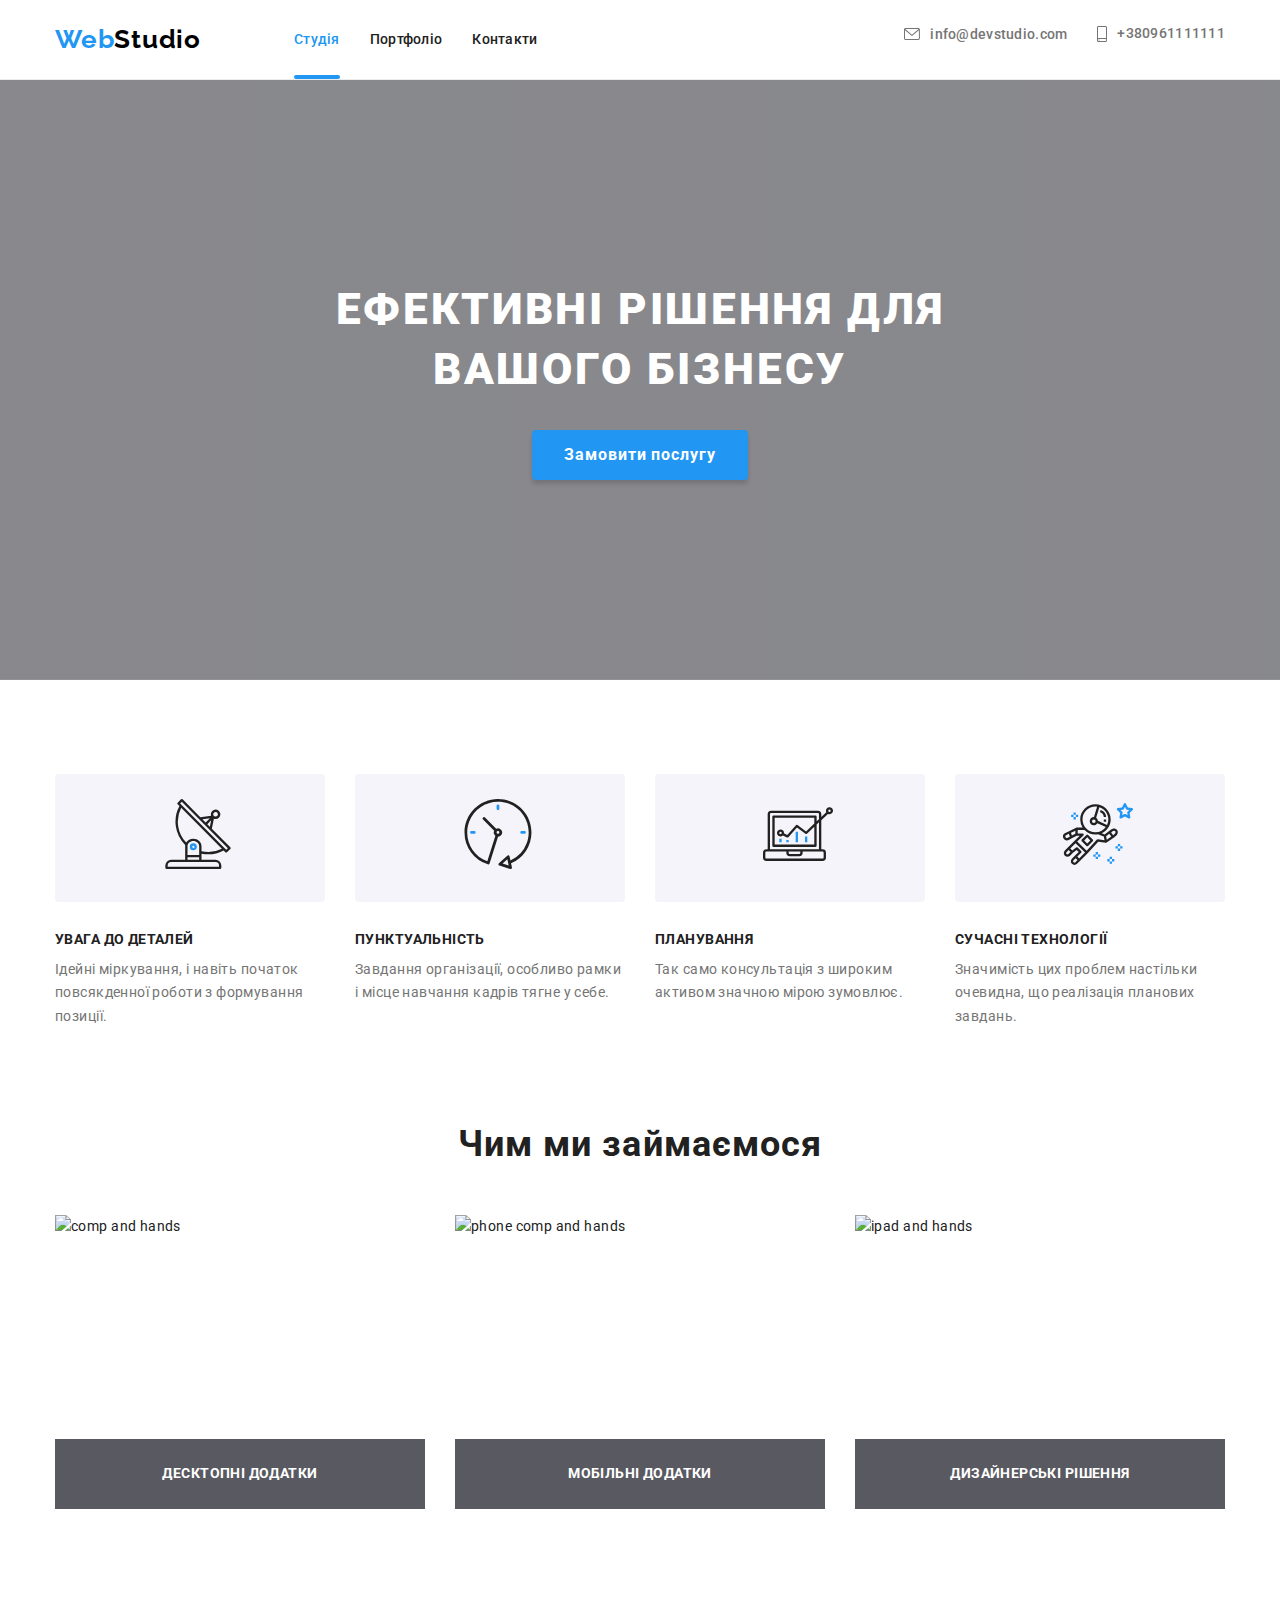
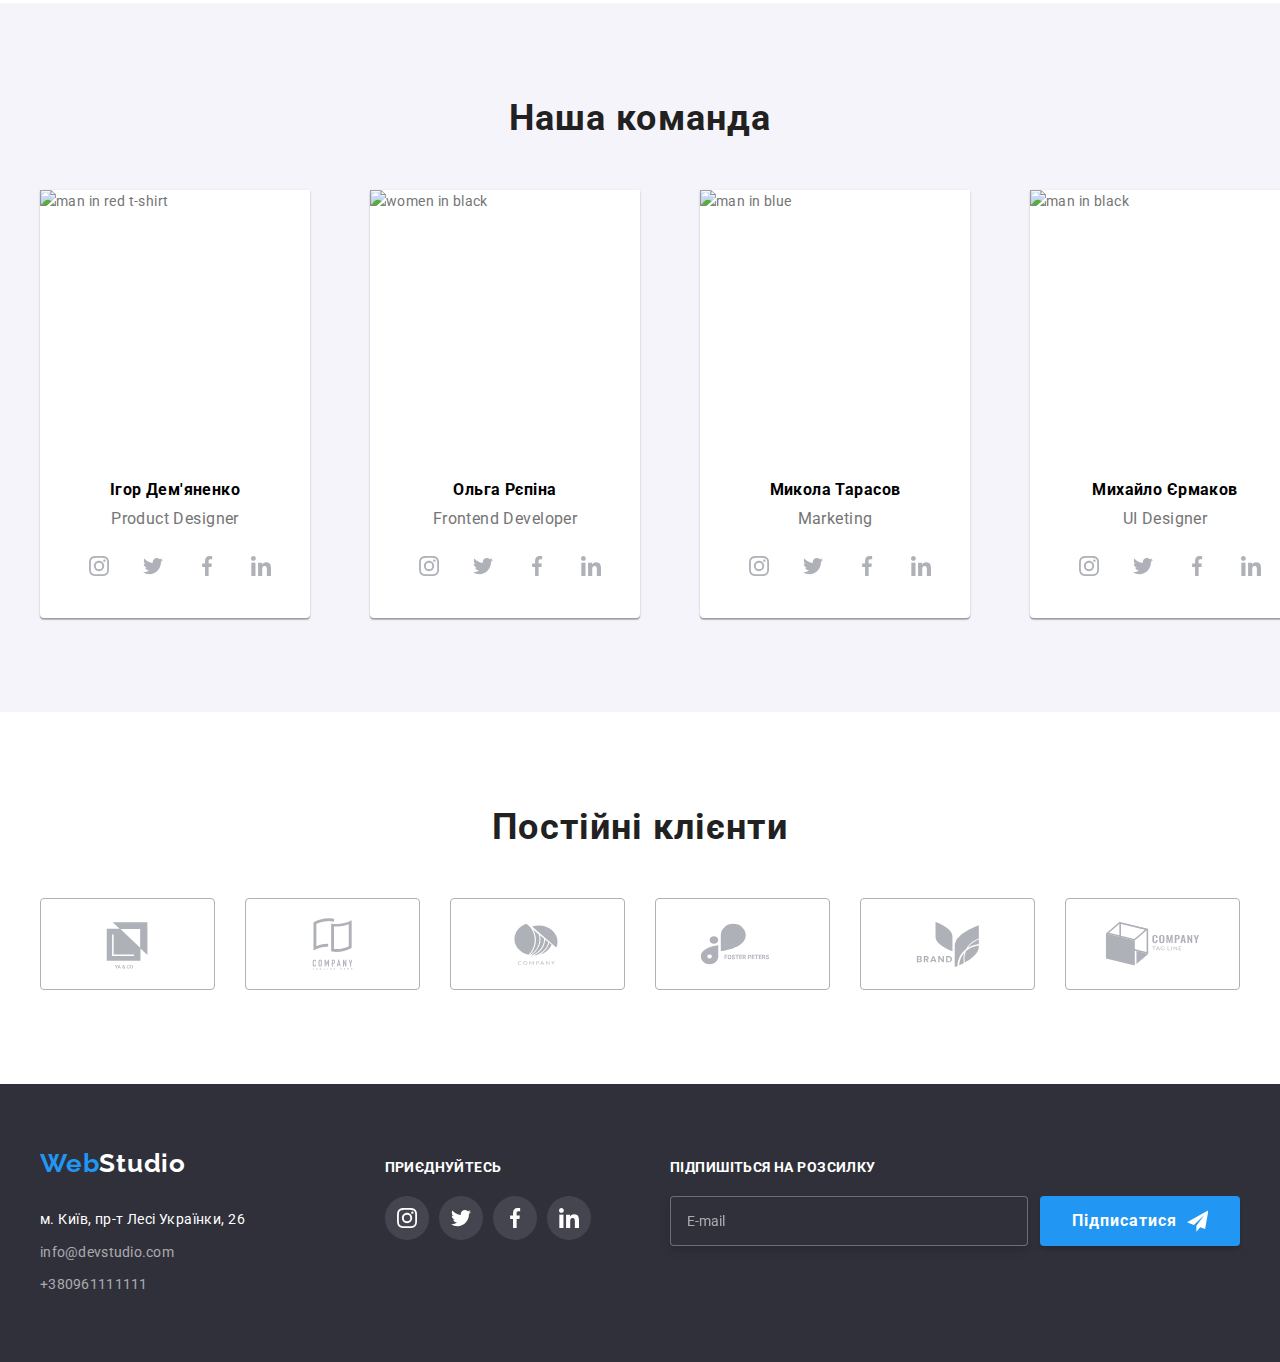
==== commit 0b277e43: "11" ====
--- a/index.html
+++ b/index.html
@@ -1,618 +1,707 @@
 <!DOCTYPE html>
 <html lang="uk">
+  <head>
+    <meta charset="UTF-8" />
+    <meta http-equiv="X-UA-Compatible" content="IE=edge" />
+    <meta name="viewport" content="width=device-width, initial-scale=1.0" />
+    <link
+      rel="stylesheet"
+      href="https://cdnjs.cloudflare.com/ajax/libs/modern-normalize/1.0.0/modern-normalize.min.css"
+    />
 
-<head>
-  <meta charset="UTF-8" />
-  <meta http-equiv="X-UA-Compatible" content="IE=edge" />
-  <meta name="viewport" content="width=device-width, initial-scale=1.0" />
-  <link rel="stylesheet"
-    href="https://cdnjs.cloudflare.com/ajax/libs/modern-normalize/1.0.0/modern-normalize.min.css" />
+    <link rel="preconnect" href="https://fonts.googleapis.com" />
+    <link rel="preconnect" href="https://fonts.gstatic.com" crossorigin />
+    <title>goit-markup-hw-08</title>
+    <link
+      href="https://fonts.googleapis.com/css2?family=Raleway:wght@700&family=Roboto:wght@400;500;700;900&display=swap"
+      rel="stylesheet"
+    />
+    <link rel="stylesheet" href="./css/main.min.css" />
+  </head>
 
-  <link rel="preconnect" href="https://fonts.googleapis.com" />
-  <link rel="preconnect" href="https://fonts.gstatic.com" crossorigin />
-  <title>goit-markup-hw-08</title>
-  <link href="https://fonts.googleapis.com/css2?family=Raleway:wght@700&family=Roboto:wght@400;500;700;900&display=swap"
-    rel="stylesheet" />
-  <link rel="stylesheet" href="./css/main.min.css" />
-</head>
-
-<body class="page">
-  <!-- Шапка сайта -->
-  <header class="header">
-    <div class="header__container header-nav">
-
-      <a href="#" class="header__logo">
-        <span class="header__web">Web</span>Studio
-      </a>
-      <button type="button" class="header__burger-menu js-open-menu" aria-expanded="false" aria-controls="burger-menu">
-        <svg class="header__icon" width="40" height="40">
-          <use href="./images/icons.svg#icon-menu"></use>
-        </svg>
-        <span></span>
-        <span></span>
-        <span></span>
-      </button>
-      <nav class="header__nav">
-
-        <ul class="header__site-nav">
-
+  <body class="page">
+    <!-- Шапка сайта -->
+    <header class="header">
+      <div class="header__container header-nav">
+        <a href="#" class="header__logo">
+          <span class="header__web">Web</span>Studio
+        </a>
+        <button
+          type="button"
+          class="header__burger-menu js-open-menu"
+          aria-expanded="false"
+          aria-controls="burger-menu"
+        >
+          <svg class="header__icon" width="40" height="40">
+            <use href="./images/icons.svg#icon-menu"></use>
+          </svg>
+          <span></span>
+          <span></span>
+          <span></span>
+        </button>
+        <nav class="header__nav">
+          <ul class="header__site-nav">
+            <li class="header__item">
+              <a href="#" class="header__link current">Студія</a>
+            </li>
+            <li class="header__item">
+              <a href="./portfolio.html" class="header__link">Портфоліо</a>
+            </li>
+            <li class="header__item">
+              <a href="#" class="header__link">Контакти</a>
+            </li>
+          </ul>
+        </nav>
+        <ul class="header__auth-nav">
           <li class="header__item">
-            <a href="#" class="header__link current">Студія</a>
+            <a href="mailto:info@devstudio.com" class="header__auth-link">
+              <svg class="header__email-icon" width="16" height="12">
+                <use href="./images/icons.svg#icon-envelope"></use>
+              </svg>
+              info@devstudio.com
+            </a>
           </li>
           <li class="header__item">
-            <a href="./portfolio.html" class="header__link">Портфоліо</a>
-          </li>
-          <li class="header__item">
-            <a href="#" class="header__link">Контакти</a>
-          </li>
-        </ul>
-      </nav>
-      <ul class="header__auth-nav">
-        <li class="header__item">
-          <a href="mailto:info@devstudio.com" class="header__auth-link">
-            <svg class="header__email-icon" width="16" height="12">
-              <use href="./images/icons.svg#icon-envelope"></use>
-            </svg>
-            info@devstudio.com
-          </a>
-        </li>
-        <li class="header__item">
-          <a href="tel:+380961111111" class="header__auth-link">
-            <svg class="header__phone-icon" width="10" height="16">
-              <use href="./images/icons.svg#icon-smartphone"></use>
-            </svg>
-            +380961111111
-          </a>
-        </li>
-      </ul>
-    </div>
-  </header>
-  <!-- main -->
-  <main>
-    <section class="hero section">
-      <div class="hero__container container">
-        <h1 class="hero__title">Ефективні рішення для вашого бізнесу</h1>
-        <button class="primary-button" type="button" data-modal-open>
-          Замовити послугу
-        </button>
-      </div>
-    </section>
-    <!-- Переваги -->
-    <section class="tagline">
-      <div class="tagline__container container">
-        <h2 class="visually-hidden">Переваги</h2>
-
-        <ul class="tagline__list">
-          <li class="tagline__contant">
-            <span class="tagline__img">
-              <svg class="tagline__icon" width="70" height="70">
-                <use href="./images/icons.svg#icon-antenna1"></use>
+            <a href="tel:+380961111111" class="header__auth-link">
+              <svg class="header__phone-icon" width="10" height="16">
+                <use href="./images/icons.svg#icon-smartphone"></use>
               </svg>
-            </span>
-            <h3 class="tagline__title">УВАГА ДО ДЕТАЛЕЙ</h3>
-            <p class="tagline__text">
-              Ідейні міркування, і навіть початок повсякденної роботи з
-              формування позиції.
-            </p>
-          </li>
-          <li class="tagline__contant">
-            <span class="tagline__img">
-              <svg class="tagline__icon" width="70" height="70">
-                <use href="./images/icons.svg#icon-clock1"></use>
-              </svg>
-            </span>
-            <h3 class="tagline__title">ПУНКТУАЛЬНІСТЬ</h3>
-            <p class="tagline__text">
-              Завдання організації, особливо рамки і місце навчання кадрів
-              тягне у себе.
-            </p>
-          </li>
-          <li class="tagline__contant">
-            <span class="tagline__img">
-              <svg class="tagline__icon" width="70" height="70">
-                <use href="./images/icons.svg#icon-diagram1"></use>
-              </svg>
-            </span>
-            <h3 class="tagline__title">ПЛАНУВАННЯ</h3>
-            <p class="tagline__text">
-              Так само консультація з широким активом значною мірою зумовлює.
-            </p>
-          </li>
-          <li class="tagline__contant">
-            <span class="tagline__img">
-              <svg class="tagline__icon" width="70" height="70">
-                <use href="./images/icons.svg#icon-astronaut1"></use>
-              </svg>
-            </span>
-            <h3 class="tagline__title">СУЧАСНІ ТЕХНОЛОГІЇ</h3>
-            <p class="tagline__text">
-              Значимість цих проблем настільки очевидна, що реалізація
-              планових завдань.
-            </p>
+              +380961111111
+            </a>
           </li>
         </ul>
       </div>
-    </section>
-    <!-- Чим займаємось -->
-    <section class="features section">
-      <div class="features__container container">
-        <h2 class="features__title">Чим ми займаємося</h2>
-        <ul class="features__list">
-          <li class="features__img">
-            <div class="features__info">
-              <p class="features__text">Десктопні додатки</p>
-            </div>
-            <img srcset="./images/photo1.jpg 1x, ./images/photo1@2x.jpg 2x" src="./images/photo1.jpg"
-              alt="comp and hands" width="370" height="294" />
-          </li>
-          <li class="features__img">
-            <div class="features__info">
-              <p class="features__text">Мобільні додатки</p>
-            </div>
-            <img srcset="./images/photo2.jpg 1x, ./images/photo2@2x.jpg 2x" src="./images/photo2.jpg"
-              alt="phone comp and hands" width="370" height="294" />
-          </li>
-          <li class="features__img">
-            <div class="features__info">
-              <p class="features__text">Дизайнерські рішення</p>
-            </div>
-            <img srcset="./images/photo3.jpg 1x, ./images/photo3@2x.jpg 2x" src="./images/photo3.jpg"
-              alt="ipad and hands" width="370" height="294" />
-          </li>
-        </ul>
-      </div>
-    </section>
-    <!-- Наша команда -->
-    <section class="team">
-      <div class="team__container container">
-        <h2 class="team__title">Наша команда</h2>
-        <ul class="team__list">
-          <li class="team__photo">
-            <img srcset="./images/img1.jpg 1x, ./images/img1@2x.jpg 2x" src="./images/img1.jpg" alt="man in red t-shirt"
-              width="270" height="260" />
-            <h3 class="team__tagline">Ігор Дем'яненко</h3>
-            <p class="team__text">Product Designer</p>
-            <ul class="team__box">
-              <li class="team__socials">
-                <a href="#" class="team__links">
-                  <span class="team__img">
-                    <svg class="team__icon" width="20" height="20">
+    </header>
+    <!-- main -->
+    <main>
+      <section class="hero section">
+        <div class="hero__container container">
+          <h1 class="hero__title">Ефективні рішення для вашого бізнесу</h1>
+          <button class="primary-button" type="button" data-modal-open>
+            Замовити послугу
+          </button>
+        </div>
+      </section>
+      <!-- Переваги -->
+      <section class="tagline">
+        <div class="tagline__container container">
+          <h2 class="visually-hidden">Переваги</h2>
+
+          <ul class="tagline__list">
+            <li class="tagline__contant">
+              <span class="tagline__img">
+                <svg class="tagline__icon" width="70" height="70">
+                  <use href="./images/icons.svg#icon-antenna1"></use>
+                </svg>
+              </span>
+              <h3 class="tagline__title">УВАГА ДО ДЕТАЛЕЙ</h3>
+              <p class="tagline__text">
+                Ідейні міркування, і навіть початок повсякденної роботи з
+                формування позиції.
+              </p>
+            </li>
+            <li class="tagline__contant">
+              <span class="tagline__img">
+                <svg class="tagline__icon" width="70" height="70">
+                  <use href="./images/icons.svg#icon-clock1"></use>
+                </svg>
+              </span>
+              <h3 class="tagline__title">ПУНКТУАЛЬНІСТЬ</h3>
+              <p class="tagline__text">
+                Завдання організації, особливо рамки і місце навчання кадрів
+                тягне у себе.
+              </p>
+            </li>
+            <li class="tagline__contant">
+              <span class="tagline__img">
+                <svg class="tagline__icon" width="70" height="70">
+                  <use href="./images/icons.svg#icon-diagram1"></use>
+                </svg>
+              </span>
+              <h3 class="tagline__title">ПЛАНУВАННЯ</h3>
+              <p class="tagline__text">
+                Так само консультація з широким активом значною мірою зумовлює.
+              </p>
+            </li>
+            <li class="tagline__contant">
+              <span class="tagline__img">
+                <svg class="tagline__icon" width="70" height="70">
+                  <use href="./images/icons.svg#icon-astronaut1"></use>
+                </svg>
+              </span>
+              <h3 class="tagline__title">СУЧАСНІ ТЕХНОЛОГІЇ</h3>
+              <p class="tagline__text">
+                Значимість цих проблем настільки очевидна, що реалізація
+                планових завдань.
+              </p>
+            </li>
+          </ul>
+        </div>
+      </section>
+      <!-- Чим займаємось -->
+      <section class="features section">
+        <div class="features__container container">
+          <h2 class="features__title">Чим ми займаємося</h2>
+          <ul class="features__list">
+            <li class="features__img">
+              <div class="features__info">
+                <p class="features__text">Десктопні додатки</p>
+              </div>
+              <img
+                srcset="./images/photo1.jpg 1x, ./images/photo1@2x.jpg 2x"
+                src="./images/photo1.jpg"
+                alt="comp and hands"
+                width="370"
+                height="294"
+              />
+            </li>
+            <li class="features__img">
+              <div class="features__info">
+                <p class="features__text">Мобільні додатки</p>
+              </div>
+              <img
+                srcset="./images/photo2.jpg 1x, ./images/photo2@2x.jpg 2x"
+                src="./images/photo2.jpg"
+                alt="phone comp and hands"
+                width="370"
+                height="294"
+              />
+            </li>
+            <li class="features__img">
+              <div class="features__info">
+                <p class="features__text">Дизайнерські рішення</p>
+              </div>
+              <img
+                srcset="./images/photo3.jpg 1x, ./images/photo3@2x.jpg 2x"
+                src="./images/photo3.jpg"
+                alt="ipad and hands"
+                width="370"
+                height="294"
+              />
+            </li>
+          </ul>
+        </div>
+      </section>
+      <!-- Наша команда -->
+      <section class="team">
+        <div class="team__container container">
+          <h2 class="team__title">Наша команда</h2>
+          <ul class="team__list">
+            <li class="team__photo">
+              <img
+                srcset="./images/img1.jpg 1x, ./images/img1@2x.jpg 2x"
+                src="./images/img1.jpg"
+                alt="man in red t-shirt"
+                width="270"
+                height="260"
+              />
+              <h3 class="team__tagline">Ігор Дем'яненко</h3>
+              <p class="team__text">Product Designer</p>
+              <ul class="team__box">
+                <li class="team__socials">
+                  <a href="#" class="team__links">
+                    <span class="team__img">
+                      <svg class="team__icon" width="20" height="20">
+                        <use href="./images/icons.svg#icon-instagram1"></use>
+                      </svg>
+                    </span>
+                  </a>
+                </li>
+                <li class="team__socials">
+                  <a href="#" class="team__links">
+                    <span class="team__img">
+                      <svg class="team__icon" width="20" height="20">
+                        <use href="./images/icons.svg#icon-twitter1"></use>
+                      </svg>
+                    </span>
+                  </a>
+                </li>
+                <li class="team__socials">
+                  <a href="#" class="team__links">
+                    <span class="team__img">
+                      <svg class="team__icon" width="20" height="20">
+                        <use href="./images/icons.svg#icon-facebook1"></use>
+                      </svg>
+                    </span>
+                  </a>
+                </li>
+                <li class="team__socials">
+                  <a href="#" class="team__links">
+                    <span class="team__img">
+                      <svg class="team__icon" width="20" height="20">
+                        <use href="./images/icons.svg#icon-insta"></use>
+                      </svg>
+                    </span>
+                  </a>
+                </li>
+              </ul>
+            </li>
+            <li class="team__photo">
+              <img
+                srcset="./images/img2.jpg 1x, ./images/img2@2x.jpg 2x"
+                src="./images/img2.jpg"
+                alt="women in black"
+                width="270"
+                height="260"
+              />
+              <h3 class="team__tagline">Ольга Рєпіна</h3>
+              <p class="team__text">Frontend Developer</p>
+              <ul class="team__box">
+                <li class="team__socials">
+                  <a href="#" class="team__links">
+                    <span class="team__img">
+                      <svg class="team__icon" width="20" height="20">
+                        <use href="./images/icons.svg#icon-instagram1"></use>
+                      </svg>
+                    </span>
+                  </a>
+                </li>
+                <li class="team__socials">
+                  <a href="#" class="team__links">
+                    <span class="team__img">
+                      <svg class="team__icon" width="20" height="20">
+                        <use href="./images/icons.svg#icon-twitter1"></use>
+                      </svg>
+                    </span>
+                  </a>
+                </li>
+                <li class="team__socials">
+                  <a href="#" class="team__links">
+                    <span class="team__img">
+                      <svg class="team__icon" width="20" height="20">
+                        <use href="./images/icons.svg#icon-facebook1"></use>
+                      </svg>
+                    </span>
+                  </a>
+                </li>
+                <li class="team__socials">
+                  <a href="#" class="team__links">
+                    <span class="team__img">
+                      <svg class="team__icon" width="20" height="20">
+                        <use href="./images/icons.svg#icon-insta"></use>
+                      </svg>
+                    </span>
+                  </a>
+                </li>
+              </ul>
+            </li>
+            <li class="team__photo">
+              <img
+                srcset="./images/img3.jpg 1x, ./images/img3@2x.jpg 2x"
+                src="./images/img3.jpg"
+                alt="man in blue"
+                width="270"
+                height="260"
+              />
+              <h3 class="team__tagline">Микола Тарасов</h3>
+              <p class="team__text">Marketing</p>
+              <ul class="team__box">
+                <li class="team__socials">
+                  <a href="#" class="team__links">
+                    <span class="team__img">
+                      <svg class="team__icon" width="20" height="20">
+                        <use href="./images/icons.svg#icon-instagram1"></use>
+                      </svg>
+                    </span>
+                  </a>
+                </li>
+                <li class="team__socials">
+                  <a href="#" class="team__links">
+                    <span class="team__img">
+                      <svg class="team__icon" width="20" height="20">
+                        <use href="./images/icons.svg#icon-twitter1"></use>
+                      </svg>
+                    </span>
+                  </a>
+                </li>
+                <li class="team__socials">
+                  <a href="#" class="team__links">
+                    <span class="team__img">
+                      <svg class="team__icon" width="20" height="20">
+                        <use href="./images/icons.svg#icon-facebook1"></use>
+                      </svg>
+                    </span>
+                  </a>
+                </li>
+                <li class="team__socials">
+                  <a href="#" class="team__links">
+                    <span class="team__img">
+                      <svg class="team__icon" width="20" height="20">
+                        <use href="./images/icons.svg#icon-insta"></use>
+                      </svg>
+                    </span>
+                  </a>
+                </li>
+              </ul>
+            </li>
+            <li class="team__photo">
+              <img
+                srcset="./images/img4.jpg 1x, ./images/img4@2x.jpg 2x"
+                src="./images/img4.jpg"
+                alt="man in black"
+                width="270"
+                height="260"
+              />
+              <h3 class="team__tagline">Михайло Єрмаков</h3>
+              <p class="team__text">UI Designer</p>
+              <ul class="team__box">
+                <li class="team__socials">
+                  <a href="#" class="team__links">
+                    <span class="team__img">
+                      <svg class="team__icon" width="20" height="20">
+                        <use href="./images/icons.svg#icon-instagram1"></use>
+                      </svg>
+                    </span>
+                  </a>
+                </li>
+                <li class="team__socials">
+                  <a href="#" class="team__links">
+                    <span class="team__img">
+                      <svg class="team__icon" width="20" height="20">
+                        <use href="./images/icons.svg#icon-twitter1"></use>
+                      </svg>
+                    </span>
+                  </a>
+                </li>
+                <li class="team__socials">
+                  <a href="#" class="team__links">
+                    <span class="team__img">
+                      <svg class="team__icon" width="20" height="20">
+                        <use href="./images/icons.svg#icon-facebook1"></use>
+                      </svg>
+                    </span>
+                  </a>
+                </li>
+                <li class="team__socials">
+                  <a href="#" class="team__links">
+                    <span class="team__img">
+                      <svg class="team__icon" width="20" height="20">
+                        <use href="./images/icons.svg#icon-insta"></use>
+                      </svg>
+                    </span>
+                  </a>
+                </li>
+              </ul>
+            </li>
+          </ul>
+        </div>
+      </section>
+
+      <!-- clients -->
+      <section class="clients">
+        <div class="clients__container container">
+          <h2 class="clients__title">Постійні клієнти</h2>
+          <ul class="clients__box">
+            <li class="clients__team">
+              <a href="#" class="clients__links">
+                <span class="clients__img">
+                  <svg class="clients__icon" width="106" height="60">
+                    <use href="./images/icons.svg#icon-Logo1"></use>
+                  </svg>
+                </span>
+              </a>
+            </li>
+            <li class="clients__team">
+              <a href="#" class="clients__links">
+                <span class="clients__img">
+                  <svg class="clients__icon" width="106" height="60">
+                    <use href="./images/icons.svg#icon-Logo2"></use>
+                  </svg>
+                </span>
+              </a>
+            </li>
+            <li class="clients__team">
+              <a href="#" class="clients__links">
+                <span class="clients__img">
+                  <svg class="clients__icon" width="106" height="60">
+                    <use href="./images/icons.svg#icon-Logo3"></use>
+                  </svg>
+                </span>
+              </a>
+            </li>
+            <li class="clients__team">
+              <a href="#" class="clients__links">
+                <span class="clients__img">
+                  <svg class="clients__icon" width="106" height="60">
+                    <use href="./images/icons.svg#icon-Logo4"></use>
+                  </svg>
+                </span>
+              </a>
+            </li>
+            <li class="clients__team">
+              <a href="#" class="clients__links">
+                <span class="clients__img">
+                  <svg class="clients__icon" width="106" height="60">
+                    <use href="./images/icons.svg#icon-Logo5"></use>
+                  </svg>
+                </span>
+              </a>
+            </li>
+            <li class="clients__team">
+              <a href="#" class="clients__links">
+                <span class="clients__img">
+                  <svg class="clients__icon" width="106" height="60">
+                    <use href="./images/icons.svg#icon-Logo6"></use>
+                  </svg>
+                </span>
+              </a>
+            </li>
+          </ul>
+        </div>
+      </section>
+    </main>
+
+    <!-- Футер -->
+    <footer class="footer">
+      <div class="footer__container container">
+        <div class="footer__box">
+          <div class="footer__navigation">
+            <a href="" class="footer__logo">
+              <span class="footer__web">Web</span>Studio</a
+            >
+            <address class="footer__address">
+              <ul class="footer__nav">
+                <li class="footer__list">
+                  <a
+                    href="https://goo.gl/maps/CPtrU1FHBa2aNyZL9"
+                    target="_blank"
+                    rel="noopener noreferrer nofollow"
+                    class="footer__link--adress"
+                    >м. Київ, пр-т Лесі Українки, 26</a
+                  >
+                </li>
+                <li class="footer__list">
+                  <a href="mailto:info@devstudio.com" class="footer__link"
+                    >info@devstudio.com</a
+                  >
+                </li>
+                <li class="footer__list">
+                  <a href="tel:+380961111111" class="footer__link"
+                    >+380961111111</a
+                  >
+                </li>
+              </ul>
+            </address>
+          </div>
+          <div class="footer__join">
+            <strong class="footer__title">Приєднуйтесь</strong>
+            <ul class="footer__socials">
+              <li class="footer__content">
+                <a href="#" class="footer__links">
+                  <span class="footer__img">
+                    <svg class="footer__icon" width="20" height="20">
                       <use href="./images/icons.svg#icon-instagram1"></use>
                     </svg>
                   </span>
                 </a>
               </li>
-              <li class="team__socials">
-                <a href="#" class="team__links">
-                  <span class="team__img">
-                    <svg class="team__icon" width="20" height="20">
+              <li class="footer__content">
+                <a href="#" class="footer__links">
+                  <span class="footer__img">
+                    <svg class="footer__icon" width="20" height="20">
                       <use href="./images/icons.svg#icon-twitter1"></use>
                     </svg>
                   </span>
                 </a>
               </li>
-              <li class="team__socials">
-                <a href="#" class="team__links">
-                  <span class="team__img">
-                    <svg class="team__icon" width="20" height="20">
+              <li class="footer__content">
+                <a href="#" class="footer__links">
+                  <span class="footer__img">
+                    <svg class="footer__icon" width="20" height="20">
                       <use href="./images/icons.svg#icon-facebook1"></use>
                     </svg>
                   </span>
                 </a>
               </li>
-              <li class="team__socials">
-                <a href="#" class="team__links">
-                  <span class="team__img">
-                    <svg class="team__icon" width="20" height="20">
+              <li class="footer__content">
+                <a href="#" class="footer__links">
+                  <span class="footer__img">
+                    <svg class="footer__icon" width="20" height="20">
                       <use href="./images/icons.svg#icon-insta"></use>
                     </svg>
                   </span>
                 </a>
               </li>
             </ul>
-          </li>
-          <li class="team__photo">
-            <img srcset="./images/img2.jpg 1x, ./images/img2@2x.jpg 2x" src="./images/img2.jpg" alt="women in black"
-              width="270" height="260" />
-            <h3 class="team__tagline">Ольга Рєпіна</h3>
-            <p class="team__text">Frontend Developer</p>
-            <ul class="team__box">
-              <li class="team__socials">
-                <a href="#" class="team__links">
-                  <span class="team__img">
-                    <svg class="team__icon" width="20" height="20">
-                      <use href="./images/icons.svg#icon-instagram1"></use>
-                    </svg>
-                  </span>
-                </a>
-              </li>
-              <li class="team__socials">
-                <a href="#" class="team__links">
-                  <span class="team__img">
-                    <svg class="team__icon" width="20" height="20">
-                      <use href="./images/icons.svg#icon-twitter1"></use>
-                    </svg>
-                  </span>
-                </a>
-              </li>
-              <li class="team__socials">
-                <a href="#" class="team__links">
-                  <span class="team__img">
-                    <svg class="team__icon" width="20" height="20">
-                      <use href="./images/icons.svg#icon-facebook1"></use>
-                    </svg>
-                  </span>
-                </a>
-              </li>
-              <li class="team__socials">
-                <a href="#" class="team__links">
-                  <span class="team__img">
-                    <svg class="team__icon" width="20" height="20">
-                      <use href="./images/icons.svg#icon-insta"></use>
-                    </svg>
-                  </span>
-                </a>
-              </li>
-            </ul>
-          </li>
-          <li class="team__photo">
-            <img srcset="./images/img3.jpg 1x, ./images/img3@2x.jpg 2x" src="./images/img3.jpg" alt="man in blue"
-              width="270" height="260" />
-            <h3 class="team__tagline">Микола Тарасов</h3>
-            <p class="team__text">Marketing</p>
-            <ul class="team__box">
-              <li class="team__socials">
-                <a href="#" class="team__links">
-                  <span class="team__img">
-                    <svg class="team__icon" width="20" height="20">
-                      <use href="./images/icons.svg#icon-instagram1"></use>
-                    </svg>
-                  </span>
-                </a>
-              </li>
-              <li class="team__socials">
-                <a href="#" class="team__links">
-                  <span class="team__img">
-                    <svg class="team__icon" width="20" height="20">
-                      <use href="./images/icons.svg#icon-twitter1"></use>
-                    </svg>
-                  </span>
-                </a>
-              </li>
-              <li class="team__socials">
-                <a href="#" class="team__links">
-                  <span class="team__img">
-                    <svg class="team__icon" width="20" height="20">
-                      <use href="./images/icons.svg#icon-facebook1"></use>
-                    </svg>
-                  </span>
-                </a>
-              </li>
-              <li class="team__socials">
-                <a href="#" class="team__links">
-                  <span class="team__img">
-                    <svg class="team__icon" width="20" height="20">
-                      <use href="./images/icons.svg#icon-insta"></use>
-                    </svg>
-                  </span>
-                </a>
-              </li>
-            </ul>
-          </li>
-          <li class="team__photo">
-            <img srcset="./images/img4.jpg 1x, ./images/img4@2x.jpg 2x" src="./images/img4.jpg" alt="man in black"
-              width="270" height="260" />
-            <h3 class="team__tagline">Михайло Єрмаков</h3>
-            <p class="team__text">UI Designer</p>
-            <ul class="team__box">
-              <li class="team__socials">
-                <a href="#" class="team__links">
-                  <span class="team__img">
-                    <svg class="team__icon" width="20" height="20">
-                      <use href="./images/icons.svg#icon-instagram1"></use>
-                    </svg>
-                  </span>
-                </a>
-              </li>
-              <li class="team__socials">
-                <a href="#" class="team__links">
-                  <span class="team__img">
-                    <svg class="team__icon" width="20" height="20">
-                      <use href="./images/icons.svg#icon-twitter1"></use>
-                    </svg>
-                  </span>
-                </a>
-              </li>
-              <li class="team__socials">
-                <a href="#" class="team__links">
-                  <span class="team__img">
-                    <svg class="team__icon" width="20" height="20">
-                      <use href="./images/icons.svg#icon-facebook1"></use>
-                    </svg>
-                  </span>
-                </a>
-              </li>
-              <li class="team__socials">
-                <a href="#" class="team__links">
-                  <span class="team__img">
-                    <svg class="team__icon" width="20" height="20">
-                      <use href="./images/icons.svg#icon-insta"></use>
-                    </svg>
-                  </span>
-                </a>
-              </li>
-            </ul>
-          </li>
-        </ul>
-      </div>
-    </section>
-
-    <!-- clients -->
-    <section class="clients">
-      <div class="clients__container container">
-        <h2 class="clients__title">Постійні клієнти</h2>
-        <ul class="clients__box">
-          <li class="clients__team">
-            <a href="#" class="clients__links">
-              <span class="clients__img">
-                <svg class="clients__icon" width="106" height="60">
-                  <use href="./images/icons.svg#icon-Logo1"></use>
-                </svg>
-              </span>
-            </a>
-          </li>
-          <li class="clients__team">
-            <a href="#" class="clients__links">
-              <span class="clients__img">
-                <svg class="clients__icon" width="106" height="60">
-                  <use href="./images/icons.svg#icon-Logo2"></use>
-                </svg>
-              </span>
-            </a>
-          </li>
-          <li class="clients__team">
-            <a href="#" class="clients__links">
-              <span class="clients__img">
-                <svg class="clients__icon" width="106" height="60">
-                  <use href="./images/icons.svg#icon-Logo3"></use>
-                </svg>
-              </span>
-            </a>
-          </li>
-          <li class="clients__team">
-            <a href="#" class="clients__links">
-              <span class="clients__img">
-                <svg class="clients__icon" width="106" height="60">
-                  <use href="./images/icons.svg#icon-Logo4"></use>
-                </svg>
-              </span>
-            </a>
-          </li>
-          <li class="clients__team">
-            <a href="#" class="clients__links">
-              <span class="clients__img">
-                <svg class="clients__icon" width="106" height="60">
-                  <use href="./images/icons.svg#icon-Logo5"></use>
-                </svg>
-              </span>
-            </a>
-          </li>
-          <li class="clients__team">
-            <a href="#" class="clients__links">
-              <span class="clients__img">
-                <svg class="clients__icon" width="106" height="60">
-                  <use href="./images/icons.svg#icon-Logo6"></use>
-                </svg>
-              </span>
-            </a>
-          </li>
-        </ul>
-      </div>
-    </section>
-  </main>
-
-  <!-- Футер -->
-  <footer class="footer">
-    <div class="footer__container container">
-      <div class="footer__box">
-        
-        <div class="footer__navigation">
-          <a href="" class="footer__logo">
-            <span class="footer__web">Web</span>Studio</a>
-          <address class="footer__address">
-            <ul class="footer__nav">
-              <li class="footer__list">
-                <a href="https://goo.gl/maps/CPtrU1FHBa2aNyZL9" target="_blank" rel="noopener noreferrer nofollow"
-                  class="footer__link--adress">м. Київ, пр-т Лесі Українки, 26</a>
-              </li>
-              <li class="footer__list">
-                <a href="mailto:info@devstudio.com" class="footer__link">info@devstudio.com</a>
-              </li>
-              <li class="footer__list">
-                <a href="tel:+380961111111" class="footer__link">+380961111111</a>
-              </li>
-            </ul>
-          </address>
-        </div>
-        <div class="footer__join">
-          <strong class="footer__title">Приєднуйтесь</strong>
-          <ul class="footer__socials">
-            <li class="footer__content">
-              <a href="#" class="footer__links">
-                <span class="footer__img">
-                  <svg class="footer__icon" width="20" height="20">
-                    <use href="./images/icons.svg#icon-instagram1"></use>
+          </div>
+          <div class="telegram footer__input">
+            <div class="telegram__subscribe">
+              <p class="telegram__label" for="telegram__post">
+                Підпишіться на розсилку
+              </p>
+              <div class="telegram__post">
+                <input
+                  class="telegram__input"
+                  id="telegram__post"
+                  type="email"
+                  name="telegram__post"
+                  required
+                  placeholder="E-mail"
+                />
+                <button
+                  class="primary-button telegram__button"
+                  type="submit"
+                  data-modal-open
+                >
+                  Підписатися
+                  <svg class="telegram__icon" width="24" height="24">
+                    <use href="./images/icons.svg#icon-telegram"></use>
                   </svg>
-                </span>
-              </a>
-            </li>
-            <li class="footer__content">
-              <a href="#" class="footer__links">
-                <span class="footer__img">
-                  <svg class="footer__icon" width="20" height="20">
-                    <use href="./images/icons.svg#icon-twitter1"></use>
-                  </svg>
-                </span>
-              </a>
-            </li>
-            <li class="footer__content">
-              <a href="#" class="footer__links">
-                <span class="footer__img">
-                  <svg class="footer__icon" width="20" height="20">
-                    <use href="./images/icons.svg#icon-facebook1"></use>
-                  </svg>
-                </span>
-              </a>
-            </li>
-            <li class="footer__content">
-              <a href="#" class="footer__links">
-                <span class="footer__img">
-                  <svg class="footer__icon" width="20" height="20">
-                    <use href="./images/icons.svg#icon-insta"></use>
-                  </svg>
-                </span>
-              </a>
-            </li>
-          </ul>
-        </div>
-        <div class="telegram footer__input">
-          <div class="telegram__subscribe">
-            <p class="telegram__label" for="telegram__post">
-              Підпишіться на розсилку
-            </p>
-            <div class="telegram__post">
-              <input class="telegram__input" id="telegram__post" type="email" name="telegram__post" required
-                placeholder="E-mail" />
-              <button class="primary-button telegram__button" type="submit" data-modal-open>
-                Підписатися
-                <svg class="telegram__icon" width="24" height="24">
-                  <use href="./images/icons.svg#icon-telegram"></use>
-                </svg>
-              </button>
+                </button>
+              </div>
             </div>
           </div>
         </div>
       </div>
-    </div>
-  </footer>
-  <!-- mobile-menu -->
-  <div class="mobile-menu js-menu-container">
-    <div class="container">
-      <button class="mobile-menu__close-button js-close-menu">
-        <svg class="mobile-menu__icon" width="40" height="40">
-          <use href="./images/icons.svg#icon-Vector"></use>
-        </svg>
-      </button>
-      <nav class="mobile-menu__nav">
-        <ul class="mobile-menu__site-nav">
-          <li class="mobile-menu__item">
-            <a href="#" class="mobile-menu__link current">Студія</a>
+    </footer>
+    <!-- mobile-menu -->
+    <div class="mobile-menu js-menu-container">
+      <div class="container">
+        <button class="mobile-menu__close-button js-close-menu">
+          <svg class="mobile-menu__icon" width="40" height="40">
+            <use href="./images/icons.svg#icon-Vector"></use>
+          </svg>
+        </button>
+        <nav class="mobile-menu__nav">
+          <ul class="mobile-menu__site-nav">
+            <li class="mobile-menu__item">
+              <a href="#" class="mobile-menu__link current">Студія</a>
+            </li>
+            <li class="mobile-menu__item">
+              <a href="./portfolio.html" class="mobile-menu__link">Портфоліо</a>
+            </li>
+            <li class="mobile-menu__item">
+              <a href="#" class="mobile-menu__link">Контакти</a>
+            </li>
+          </ul>
+        </nav>
+        <ul class="mobile-menu__contacts">
+          <li class="mobile-menu__auth-item">
+            <a href="tel:+380961111111" class="mobile-menu__auth-link">
+              +380961111111
+            </a>
           </li>
-          <li class="mobile-menu__item">
-            <a href="./portfolio.html" class="mobile-menu__link">Портфоліо</a>
-          </li>
-          <li class="mobile-menu__item">
-            <a href="#" class="mobile-menu__link">Контакти</a>
+          <li class="mobile-menu__auth-item">
+            <a
+              href="mailto:info@devstudio.com"
+              class="mobile-menu__auth-link mobile-menu__mail"
+            >
+              info@devstudio.com
+            </a>
           </li>
         </ul>
-      </nav>
-      <ul class="mobile-menu__contacts">
-        <li class="mobile-menu__auth-item">
-          <a href="tel:+380961111111" class="mobile-menu__auth-link">
+        <ul class="mobile-menu__socials">
+          <li class="mobile-menu__list">
+            <a href="#" class="mobile-menu__media">Instagram</a>
+          </li>
+          <li class="mobile-menu__list">
+            <a href="#" class="mobile-menu__media">Twitter</a>
+          </li>
+          <li class="mobile-menu__list">
+            <a href="#" class="mobile-menu__media">Facebook</a>
+          </li>
+          <li class="mobile-menu__list">
+            <a href="#" class="mobile-menu__media">LinkedIn</a>
+          </li>
+        </ul>
+      </div>
+    </div>
+    <!-- backdrop-->
+    <div class="backdrop is-hidden" data-modal>
+      <div class="modal">
+        <button class="modal__close--button" type="button" data-modal-close>
+          <span class="modal__img">
+            <svg class="modal__icon" width="11" height="11">
+              <use href="./images/icons.svg#icon-Vector"></use>
+            </svg>
+          </span>
+        </button>
+        <h2 class="modal__text">Залиште свої дані, ми вам передзвонимо</h2>
+        <form action="form" autocomplete="off" novalidate>
+          <div class="form__input-list">
+            <label class="form__label" for="person-name">Ім'я</label>
+            <div class="form__wrapper">
+              <input
+                class="form__input"
+                id="person-name"
+                type="text"
+                name="person-name"
+                required
+              />
+              <svg width="12" height="12" class="form__icon">
+                <use href="./images/icons.svg#icon-name"></use>
+              </svg>
+            </div>
+          </div>
+          <div class="form__input-list">
+            <label class="form__label" for="person-name">Телефон</label>
+            <div class="form__wrapper">
+              <input
+                class="form__input"
+                id="person-phone"
+                type="tel"
+                name="person-phone"
+                required
+              />
+              <svg width="13" height="13" class="form__icon">
+                <use href="./images/icons.svg#icon-phone-info"></use>
+              </svg>
+            </div>
+          </div>
+          <div class="form__input-list">
+            <label class="form__label" for="person-name">Пошта</label>
+            <div class="form__wrapper">
+              <input
+                class="form__input"
+                id="person-mail"
+                type="email"
+                name="person-mail"
+                required
+              />
+              <svg width="15" height="12" class="form__icon">
+                <use href="./images/icons.svg#icon-mail-info"></use>
+              </svg>
+            </div>
+          </div>
+          <label class="form__label" for="person-comment">Коментар</label>
+          <textarea
+            class="form__textarea"
+            name="person-comment"
+            id="person-comment"
+            placeholder="Введіть текст"
+          ></textarea>
 
-            +380961111111
-          </a>
-        </li>
-        <li class="mobile-menu__auth-item">
-          <a href="mailto:info@devstudio.com" class="mobile-menu__auth-link mobile-menu__mail">
-
-            info@devstudio.com
-          </a>
-        </li>
-
-      </ul>
-      <ul class="mobile-menu__socials">
-        <li class="mobile-menu__list">
-          <a href="#" class="mobile-menu__media">Instagram</a>
-        </li>
-        <li class="mobile-menu__list">
-          <a href="#" class="mobile-menu__media">Twitter</a>
-        </li>
-        <li class="mobile-menu__list">
-          <a href="#" class="mobile-menu__media">Facebook</a>
-        </li>
-        <li class="mobile-menu__list">
-          <a href="#" class="mobile-menu__media">LinkedIn</a>
-        </li>
-      </ul>
-    </div>
-  </div>
-  <!-- backdrop-->
-  <div class="backdrop is-hidden" data-modal>
-    <div class="modal">
-      <button class="modal__close--button" type="button" data-modal-close>
-        <span class="modal__img">
-          <svg class="modal__icon" width="11" height="11">
-            <use href="./images/icons.svg#icon-Vector"></use>
-          </svg>
-        </span>
-      </button>
-      <h2 class="modal__text">Залиште свої дані, ми вам передзвонимо</h2>
-      <form action="form" autocomplete="off" novalidate>
-        <div class="form__input-list">
-          <label class="form__label" for="person-name">Ім'я</label>
-          <div class="form__wrapper">
-            <input class="form__input" id="person-name" type="text" name="person-name" required />
-            <svg width="12" height="12" class="form__icon">
-              <use href="./images/icons.svg#icon-name"></use>
-            </svg>
-          </div>
-        </div>
-        <div class="form__input-list">
-          <label class="form__label" for="person-name">Телефон</label>
-          <div class="form__wrapper">
-            <input class="form__input" id="person-phone" type="tel" name="person-phone" required />
-            <svg width="13" height="13" class="form__icon">
-              <use href="./images/icons.svg#icon-phone-info"></use>
-            </svg>
-          </div>
-        </div>
-        <div class="form__input-list">
-          <label class="form__label" for="person-name">Пошта</label>
-          <div class="form__wrapper">
-            <input class="form__input" id="person-mail" type="email" name="person-mail" required />
-            <svg width="15" height="12" class="form__icon">
-              <use href="./images/icons.svg#icon-mail-info"></use>
-            </svg>
-          </div>
-        </div>
-        <label class="form__label" for="person-comment">Коментар</label>
-        <textarea class="form__textarea" name="person-comment" id="person-comment"
-          placeholder="Введіть текст"></textarea>
-
-        <div class="checkbox">
-          <label class="checkbox__label" for="terms-checkbox">
-            <input class="checkbox__input visually-hidden" id="terms-checkbox" type="checkbox" name="terms-checkbox" />
-            <span class="checkbox__icons">
-              <!-- <svg width="16" height="15" class="checkbox-icon">
+          <div class="checkbox">
+            <label class="checkbox__label" for="terms-checkbox">
+              <input
+                class="checkbox__input visually-hidden"
+                id="terms-checkbox"
+                type="checkbox"
+                name="terms-checkbox"
+              />
+              <span class="checkbox__icons">
+                <!-- <svg width="16" height="15" class="checkbox-icon">
                 <use href="./images/icons.svg#icon-checkbox"></use>
               </svg> -->
-              <svg width="16" height="15" class="checkbox__icon--accept">
-                <use href="./images/icons.svg#icon-checkbox-accept"></use>
-              </svg>
-            </span>
-            Погоджуюся з розсилкою та приймаю
-            <a href="#">Умови договору</a>
-          </label>
-        </div>
-        <button class="primary-button form-button" type="submit" data-modal-open>
-          Відправити
-        </button>
-      </form>
+                <svg width="16" height="15" class="checkbox__icon--accept">
+                  <use href="./images/icons.svg#icon-checkbox-accept"></use>
+                </svg>
+              </span>
+              Погоджуюся з розсилкою та приймаю
+              <a href="#">Умови договору</a>
+            </label>
+          </div>
+          <button
+            class="primary-button form-button"
+            type="submit"
+            data-modal-open
+          >
+            Відправити
+          </button>
+        </form>
+      </div>
     </div>
-  </div>
-  <script src="./js/mobile-menu.js"></script>
-  <script src="./js/modal.js"></script>
-</body>
-
-</html>+    <script src="./js/mobile-menu.js"></script>
+    <script src="./js/modal.js"></script>
+  </body>
+</html>
--- a/css/main.min.css
+++ b/css/main.min.css
@@ -1 +1 @@
-:root{--primary-text-color: #212121;--title-text-color: #757575;--accent-color: #2196f3;--primary-white-color: #fff;--black-text-color: #000;--button-color: #f5f4fa;--background-style-color: #2f303a;--button-active-color: #188ce8;--button-solid-color: #eeeeee;--bottom-line: #ececec;--overlay-color: #c4c4c4;--socials-color: #afb1b8}body{color:var(--title-text-color);font-family:"Roboto",sans-serif;font-size:14px;line-height:1.71;letter-spacing:.03em}img{display:block;max-width:100%;height:auto}h1,h2,h3,h4,h5,h6,p,ul{padding:0;margin:0}.container{max-width:1200px;margin:0 auto;padding-left:15px;padding-right:15px}.section{color:var(--primary-text-color);padding-top:94px;padding-bottom:94px}.primary-button{align-items:center;color:var(--primary-white-color);background-color:var(--accent-color);border:0;box-shadow:0px 4px 4px rgba(0,0,0,.15);border-radius:4px;font-family:inherit;font-weight:700;font-size:16px;line-height:1.875;letter-spacing:.06em;text-align:center;cursor:pointer;padding:10px 32px}.primary-button:hover{color:var(--primary-white-color);background:var(--button-active-color);box-shadow:0px 4px 4px rgba(0,0,0,.5);border-radius:4px}.primary-button:active{color:var(--primary-white-color);background:var(--button-active-color);box-shadow:0px 4px 4px rgba(0,0,0,.5);border-radius:4px}.visually-hidden{position:absolute;white-space:nowrap;width:1px;height:1px;overflow:hidden;border:0;padding:0;clip:rect(0 0 0 0);-webkit-clip-path:inset(50%);clip-path:inset(50%);margin:-1px}.checkbox{display:flex;align-items:center;justify-content:center;margin-top:20px}.checkbox__label{position:relative;display:flex;align-items:center;justify-content:center}.checkbox__label a{color:var(--accent-color)}@media screen and (min-width: 480px){.checkbox__label{font-size:12px;line-height:14px}}@media screen and (min-width: 768px){.checkbox__label{font-size:12px;line-height:14px}}@media screen and (min-width: 1200px){.checkbox__label{font-size:14px;line-height:1.71}}.checkbox__input{-webkit-appearance:none;-moz-appearance:none;appearance:none}.checkbox__input:checked+.checkbox__icons{background-color:var(--accent-color);border-radius:2px;border:2px solid var(--accent-color);fill:var(--accent-color);opacity:1}.checkbox__icon{position:absolute;left:0;top:0}.checkbox__icon--accept{position:absolute;top:1px;left:1px;width:11px;height:8px;fill:var(--primary-white-color);opacity:1}.checkbox__icons{display:inline-block;position:relative;height:15px;width:16px;top:0;left:0;margin-right:9px;background-color:var(--primary-white-color);border:2px solid var(--black-text-color);border-radius:2px;transition:border-color var(--accent-color),background-color var(--accent-color),fill var(--accent-color);cursor:pointer}.clients{display:flex}.clients__container{display:flex;flex-direction:column}@media screen and (max-width: 767px){.clients__container{width:480px;padding:60px 0;align-items:center;margin:0 auto}}@media screen and (min-width: 768px){.clients__container{width:768px;align-items:center;padding:60px 0}}@media screen and (min-width: 1200px){.clients__container{width:1200px;margin:auto;padding:94px 0}}.clients__box{display:flex;list-style:none;align-items:center;justify-content:center;gap:30px}@media screen and (max-width: 767px){.clients__box{display:flex;flex-wrap:wrap}}@media screen and (min-width: 768px){.clients__box{width:768px;flex-wrap:wrap}}@media screen and (min-width: 1200px){.clients__box{width:1200px;display:flex;flex-wrap:nowrap}}.clients__img{display:flex;fill:var(--socials-color);transition:fill 250ms cubic-bezier(0.4, 0, 0.2, 1)}.clients__img:hover,.clients__img:focus{fill:var(--accent-color)}.clients__team{width:170px;height:92px;border:1px solid var(--socials-color);border-radius:4px;transition:border 250ms cubic-bezier(0.4, 0, 0.2, 1)}.clients__team:hover,.clients__team:focus{border:1px solid var(--accent-color)}@media screen and (max-width: 767px){.clients__team{width:210px}}@media screen and (min-width: 768px){.clients__team{width:226px}}.clients__icon{background-size:contain;margin:16px auto}.clients__title{padding-bottom:50px;text-align:center;color:var(--primary-text-color);font-size:36px;line-height:1.17;letter-spacing:.03em}@media screen and (max-width: 767px){.clients__title{font-size:32px;line-height:1.14}}@media screen and (min-width: 768px){.clients__title{font-size:32px;line-height:1.14}}.desk{display:flex;flex-wrap:wrap;gap:30px;list-style:none}@media screen and (min-width: 480px){.desk{width:480px}}@media screen and (min-width: 768px){.desk{width:768px}}@media screen and (min-width: 1200px){.desk{width:1200px}}.desk__items{position:relative;max-width:370px;border:1px solid var(--button-solid-color);transition:ease-in-out .4s;overflow:hidden}.desk__items:hover .desk__active,.desk__items:focus .desk__active{transform:translateY(0);z-index:1}.desk__items:hover,.desk__items:focus{box-shadow:0px 3px 1px rgba(0,0,0,.1),0px 1px 2px rgba(0,0,0,.08),0px 2px 2px rgba(0,0,0,.12)}.desk__link{text-decoration:none;position:relative;z-index:2}.desk__link img{overflow:hidden;z-index:1}.desk__window{position:relative;overflow:hidden}.desk__active{position:absolute;top:0;left:0;width:100%;height:100%;transform:translateY(100%);background-color:rgba(33,150,243,.9);transition:transform 250ms cubic-bezier(0.4, 0, 0.2, 1);padding:63px 24px}.desk__text{color:var(--primary-white-color);font-weight:400;font-size:18px;line-height:1.555}.desk__description{margin:20px 24px}.desk__name{color:var(--primary-text-color);font-size:18px;line-height:2;letter-spacing:.06em}.desk__title{color:var(--title-text-color);font-size:16px;line-height:1.88}@media screen and (max-width: 1199px){.features{display:none}}@media screen and (max-width: 1199px){.features__container{display:none}}@media screen and (min-width: 1200px){.features__container{width:1200px}}.features__title{padding-bottom:50px;text-align:center;color:var(--primary-text-color);font-size:36px;line-height:1.17;letter-spacing:.03em}.features__list{display:flex;list-style:none;position:relative}.features__info{position:absolute;background:rgba(47,48,58,.8);bottom:0px;width:370px;height:70px}.features__text{font-weight:700;font-size:14px;line-height:1.14;text-align:center;text-transform:uppercase;color:var(--primary-white-color);margin:27px 0}.features__img+.features__img{margin-left:30px}.filter__section{padding-top:94px;padding-bottom:94px;list-style:none}@media screen and (min-width: 480px){.filter__section{width:480px}}@media screen and (min-width: 768px){.filter__section{width:768px}}@media screen and (min-width: 1200px){.filter__section{width:1200px}}.filter__features{display:flex;justify-content:center;margin:0 0 50px 0;list-style:none}.filter__button{padding:6px 22px;height:38px;width:auto;color:var(--primary-text-color);background-color:var(--button-color);border:0;border-radius:4px;font-weight:500;font-size:16px;line-height:1.63;font-family:inherit;cursor:pointer;transition:background-color 250ms cubic-bezier(0.4, 0, 0.2, 1)}.filter__button:first-child{padding:6px 24px}.filter__button:hover,.filter__button:focus{color:var(--primary-white-color);background-color:var(--accent-color);box-shadow:0px 3px 1px rgba(0,0,0,.1),0px 1px 2px rgba(0,0,0,.08),0px 2px 2px rgba(0,0,0,.12)}.filter__button:active{color:var(--primary-white-color);background-color:var(--accent-color)}.filter__list+.filter__list{padding-left:8px}.footer{padding:65px 0;background-color:var(--background-style-color)}@media screen and (max-width: 767px){.footer__container{display:flex;flex-direction:column;align-items:center;justify-content:center}}@media screen and (min-width: 768px){.footer__container{width:768px;display:flex;flex-direction:column;align-items:center;justify-content:center}}@media screen and (min-width: 1200px){.footer__container{width:1200px}}@media screen and (min-width: 1200px){.footer__box{width:1200px;display:flex;align-items:baseline;list-style:none;justify-content:space-between;flex-direction:row}}@media screen and (max-width: 767px){.footer__navigation{display:flex;align-items:center;justify-content:center;flex-direction:column}}@media screen and (min-width: 768px){.footer__navigation{display:flex;align-items:center;justify-content:center;flex-direction:column}}@media screen and (min-width: 1200px){.footer__navigation{display:inline-block}}.footer__logo{color:var(--primary-white-color);font-family:"Raleway";font-weight:700;font-size:26px;line-height:1.14;letter-spacing:.03em;text-decoration:none}.footer__logo:hover,.footer__logo:focus{color:var(--primary-white-color);text-decoration:none}@media screen and (max-width: 767px){.footer__nav{padding-top:28px;display:flex;align-items:center;justify-content:center;flex-direction:column;list-style:none}}@media screen and (min-width: 768px){.footer__nav{padding-top:28px;display:flex;align-items:center;justify-content:center;list-style:none;display:inline-block}}@media screen and (min-width: 1200px){.footer__nav{display:inline-block}}.footer__link{color:rgba(255,255,255,.6);font-weight:400;letter-spacing:.02em;text-decoration:none;font-style:normal;transition:color 250ms cubic-bezier(0.4, 0, 0.2, 1)}.footer__link:hover,.footer__link:focus{color:var(--accent-color)}.footer__web{color:var(--accent-color)}.footer__link--adress{color:var(--primary-white-color);text-decoration:none;font-style:normal}.footer__list:not(:last-child){margin-bottom:9px}@media screen and (max-width: 767px){.footer__join{margin-left:0;margin-top:60px}}@media screen and (min-width: 768px){.footer__join{margin-left:0;margin-top:60px}}@media screen and (min-width: 1200px){.footer__join{margin-top:0;margin-left:70px}}.footer__title{margin-bottom:20px;font-weight:700;font-size:14px;line-height:1.14;text-transform:uppercase;color:var(--primary-white-color)}@media screen and (max-width: 767px){.footer__title{display:flex;align-items:center;justify-content:center}}@media screen and (min-width: 768px){.footer__title{display:flex;align-items:center;justify-content:center}}.footer__socials{display:flex;list-style:none;justify-content:center;margin-top:20px}.footer__img{display:block;width:44px;height:44px;margin-right:10px;background-color:rgba(255,255,255,.1);fill:var(--primary-white-color);border-radius:50%;transition:background-color 250ms cubic-bezier(0.4, 0, 0.2, 1)}.footer__img:hover,.footer__img:focus{background-color:var(--accent-color);fill:var(--primary-white-color);border-radius:50%}.footer__icon{background-size:cover;margin:12px}.footer__input{margin-left:93px;display:flex;flex-wrap:nowrap}@media screen and (max-width: 767px){.footer__input{margin-left:0}}@media screen and (min-width: 768px){.footer__input{margin-left:0}}@media screen and (max-width: 767px){.telegram__subscribe{display:flex;flex-direction:column;align-items:center;margin-top:60px}}@media screen and (min-width: 768px){.telegram__subscribe{display:flex;flex-direction:column;align-items:center;margin-top:60px}}@media screen and (min-width: 1200px){.telegram__subscribe{margin-top:0}}.telegram__label{font-weight:700;font-size:14px;line-height:1.14;text-transform:uppercase;color:var(--primary-white-color)}@media screen and (max-width: 767px){.telegram__post{display:flex;flex-direction:column;align-items:center;margin-top:20px}}@media screen and (min-width: 768px){.telegram__post{display:flex;flex-direction:column;align-items:center;margin-top:20px}}@media screen and (min-width: 1200px){.telegram__post{display:flex;align-items:center;justify-content:center;align-items:flex-end;flex-direction:row;margin-top:0}}.telegram__input{box-sizing:border-box;width:358px;height:50px;padding:15px 16px;outline:none;transition:border-color 250ms cubic-bezier(0.4, 0, 0.2, 1);border:1px solid rgba(255,255,255,.3);filter:drop-shadow(0px 4px 4px rgba(0, 0, 0, 0.15));border-radius:4px;background-color:var(--background-style-color);color:var(--primary-white-color)}.telegram__input::-moz-placeholder{color:rgba(255,255,255,.6)}.telegram__input:-ms-input-placeholder{color:rgba(255,255,255,.6)}.telegram__input::placeholder{color:rgba(255,255,255,.6)}@media screen and (max-width: 767px){.telegram__input{max-width:100%}}.telegram__button{display:flex;width:200px;height:50px;transition:box-shadow 250ms cubic-bezier(0.4, 0, 0.2, 1);margin-left:12px}@media screen and (max-width: 767px){.telegram__button{margin-top:20px;margin-left:0}}@media screen and (min-width: 768px){.telegram__button{margin-left:0;margin-top:20px}}@media screen and (min-width: 1200px){.telegram__button{margin-left:12px}}.telegram__icon{fill:var(--primary-white-color);margin-left:10px}.form__input-list{margin:10px 0}.form__label{display:block;font-size:12px;line-height:1.17;letter-spacing:.01em;margin-bottom:4px}.form__wrapper{position:relative}.form__wrapper:hover .form__icon,.form__wrapper:focus-within .form__icon{fill:var(--accent-color)}.form__input{width:100%;padding:11px 12px 11px 32px;border:1px solid rgba(33,33,33,.2);border-radius:4px;outline:none;transition:border-color 250ms cubic-bezier(0.4, 0, 0.2, 1)}.form__input:hover,.form__input:focus{border-color:var(--accent-color)}.form__icon{position:absolute;top:50%;left:12px;color:var(--primary-text-color);transform:translateY(-50%);fill:currentColor;transition:fill 250ms cubic-bezier(0.4, 0, 0.2, 1)}.form__textarea{padding:12px 16px;width:100%;height:120px;resize:none;font-size:12px;line-height:1.17;letter-spacing:.01em;color:var(--black-text-color);border:1px solid rgba(33,33,33,.2);border-radius:4px;outline:none;display:block;max-width:100%;transition:border-color 250ms cubic-bezier(0.4, 0, 0.2, 1)}.form__textarea::-moz-placeholder{color:rgba(117,117,117,.5)}.form__textarea:-ms-input-placeholder{color:rgba(117,117,117,.5)}.form__textarea::placeholder{color:rgba(117,117,117,.5)}.form__textarea:hover,.form__textarea:focus{border-color:var(--accent-color)}.form-button{position:relative;margin:0 auto;top:50%;left:50%;transform:translateX(-50%);margin-top:30px;transition:box-shadow 250ms cubic-bezier(0.4, 0, 0.2, 1)}.header{border-bottom:1px solid var(--bottom-line)}.header__nav{display:none}@media screen and (min-width: 768px){.header__nav{display:block}}.header__container{max-width:1200px;margin:0 auto;padding-left:15px;padding-right:15px}@media screen and (min-width: 480px){.header__container{width:480px;position:relative}}@media screen and (min-width: 768px){.header__container{width:768px}}@media screen and (min-width: 1200px){.header__container{width:1200px}}.header__logo{color:var(--black-text-color);font-family:"Raleway";font-weight:700;font-size:26px;line-height:1.14;letter-spacing:.03em;text-decoration:none}.header__logo:hover{color:var(--accent-color);text-decoration:none}@media screen and (max-width: 767px){.header__logo{display:flex;min-height:60px;-webkit-box-pack:justify;align-items:center}}.header__web{color:var(--accent-color)}@media screen and (max-width: 767px){.header__burger-menu{background:none;border:none;cursor:pointer}}@media screen and (min-width: 768px){.header__burger-menu{display:none}}.header__burger-menu:hover,.header__burger-menu:focus{fill:var(--accent-color)}.header__icon{height:16px;width:24px}.header__site-nav{position:relative;display:none;margin-left:93px;color:var(--primary-text-color);color:inherit;font-weight:500;font-size:14px;line-height:1.14;list-style:none;letter-spacing:.02em}@media screen and (min-width: 768px){.header__site-nav{display:flex}}.header__link{position:relative;display:block;padding-top:32px;padding-bottom:31px;transition:color 250ms cubic-bezier(0.4, 0, 0.2, 1);text-decoration:none;color:inherit}.header__link:hover::after,.header__link:focus::after{opacity:1}.header__link.current::after{opacity:1}.header__link::after{position:absolute;bottom:0;display:block;width:100%;height:4px;border-radius:4px;background-color:var(--accent-color);content:"";opacity:0;transition:opacity 250ms cubic-bezier(0.4, 0, 0.2, 1)}.header__link:hover,.header__link:focus{position:relative;color:var(--accent-color)}.header__link.current{color:var(--accent-color)}.header__item:not(:last-child){margin-right:50px}.header__item:not(:last-child){margin-right:30px}.header__auth-nav{display:none;margin-left:auto;color:var(--title-text-color);font-weight:500;letter-spacing:.02em;height:16px;align-items:center;transition:color 250ms cubic-bezier(0.4, 0, 0.2, 1);list-style:none}@media screen and (min-width: 768px){.header__auth-nav{display:flex;flex-direction:column;align-items:flex-start;margin-bottom:20px;font-size:12px;line-height:1.17}}@media screen and (min-width: 1200px){.header__auth-nav{display:flex;margin-bottom:0px;flex-direction:row;align-items:center;font-size:14px;line-height:1.14}}.header__auth-link{position:relative;display:flex;padding-top:32px;padding-bottom:31px;transition:color 250ms cubic-bezier(0.4, 0, 0.2, 1);text-decoration:none;color:inherit;gap:10px;align-items:center}.header__auth-link:hover,.header__auth-link:focus{color:var(--accent-color);fill:var(--accent-color)}@media screen and (min-width: 768px){.header__auth-link{display:flex;padding-bottom:10px;padding-top:0}}@media screen and (min-width: 1200px){.header__auth-link{display:flex}}.header__auth-link:hover .header__email-icon,.header__auth-link:focus .header__email-icon{fill:var(--accent-color)}.header__auth-link:hover .header__phone-icon,.header__auth-link:focus .header__phone-icon{fill:var(--accent-color)}.header__email-icon{width:16px;height:12px;fill:var(--title-text-color);transition:fill 250ms cubic-bezier(0.4, 0, 0.2, 1)}.header__phone-icon{fill:var(--title-text-color);background-size:auto;align-items:center;transition:fill 250ms cubic-bezier(0.4, 0, 0.2, 1)}.header-nav{display:flex;align-items:center;justify-content:space-between}.hero{display:flex;max-width:1600px;margin:0 auto;background-color:var(--overlay-color);background-image:linear-gradient(to right, rgba(47, 48, 58, 0.4), rgba(47, 48, 58, 0.4)),url(../images/header.jpg);background-repeat:no-repeat;background-size:cover;background-position:center;text-align:center;padding:200px 0}@media(min-device-pixel-ratio: 2),(-webkit-min-device-pixel-ratio: 2),(min-resolution: 192dpi){.hero{background-image:url(../images/header@x2.jpg)}}@media screen and (max-width: 767px){.hero{padding:118px 0}}@media screen and (min-width: 768px){.hero{padding:118px 0}}@media screen and (min-width: 1200px){.hero{padding:200px 0}}@media screen and (max-width: 767px){.hero__container{width:480px}}@media screen and (min-width: 768px){.hero__container{width:768px}}@media screen and (min-width: 1200px){.hero__container{width:1200px}}@media screen and (max-width: 767px){.hero__title{margin:0 auto 30px;color:var(--primary-white-color);text-transform:uppercase;font-weight:900;font-size:26px;line-height:1.62;letter-spacing:.06em}}@media screen and (min-width: 768px){.hero__title{margin:0 auto 30px;max-width:450px;color:var(--primary-white-color);text-transform:uppercase;font-weight:900;font-size:26px;line-height:1.62;letter-spacing:.06em}}@media screen and (min-width: 1200px){.hero__title{margin:0 auto 30px;max-width:696px;color:var(--primary-white-color);text-transform:uppercase;font-weight:900;font-size:44px;line-height:1.36;letter-spacing:.06em}}.mobile-menu{position:fixed;top:0;left:0;transform:translateX(100%);width:100%;height:100%;background-color:var(--primary-white-color);padding:40px;z-index:1111;transition:transform 250ms cubic-bezier(0.4, 0, 0.2, 1)}.mobile-menu.is-open{transform:translateX(0)}.mobile-menu__close-button{position:absolute;top:21px;right:25px;background:none;border:none;cursor:pointer}.mobile-menu__icon{width:19px;height:19px}.mobile-menu__icon:hover,.mobile-menu__icon:focus{fill:var(--accent-color)}.mobile-menu__site-nav{list-style:none;display:block}.mobile-menu__item{margin-bottom:32px}.mobile-menu__link{text-decoration:none;color:var(--primary-text-color);font-weight:500;font-size:40px;line-height:1.175;cursor:pointer;letter-spacing:.02em}.mobile-menu__link:hover,.mobile-menu__link:focus{color:var(--accent-color)}.mobile-menu__contacts{display:flex;flex-direction:column;position:fixed;bottom:134px;left:40px;list-style:none;font-weight:500;font-size:34px;line-height:1.18;letter-spacing:.02em;cursor:pointer}.mobile-menu__auth-link{color:var(--title-text-color);text-decoration:none}.mobile-menu__auth-link:hover,.mobile-menu__auth-link:focus{color:var(--accent-color)}.mobile-menu__auth-item{display:block}.mobile-menu__auth-item+.mobile-menu__auth-item{margin-top:32px}.mobile-menu__mail{font-size:24px;line-height:1.17}.mobile-menu__socials{display:flex;list-style:none;position:absolute;bottom:48px;left:40px;gap:20px}.mobile-menu__media{font-size:18px;line-height:1.22;letter-spacing:.02em;text-decoration:none;color:var(--accent-color)}.mobile-menu__list:not(:last-child){border-right:1px solid rgba(33,33,33,.2)}.backdrop{position:fixed;top:0;left:0;width:100%;height:100%;z-index:1;background-color:rgba(0,0,0,.2);transition:opacity 250ms cubic-bezier(0.4, 0, 0.2, 1),visibility 250ms cubic-bezier(0.4, 0, 0.2, 1)}.is-hidden{opacity:0;visibility:hidden;pointer-events:none;overflow:hidden}.backdrop.is-hidden .modal{transform:translate(-50%, -50%) scale(1.3)}.modal{position:relative;top:50%;left:50%;transform:translate(-50%, -50%) scale(1);width:528px;height:581px;background-color:var(--primary-white-color);transition:transform 250ms cubic-bezier(0.4, 0, 0.2, 1);padding:40px}.modal__close--button{position:absolute;top:8px;right:8px;width:30px;height:30px;align-items:center;justify-content:center;background:none;cursor:pointer;border:1px solid rgba(0,0,0,.1);border-radius:50%}.modal__icon{position:relative;top:2px;left:1px}.modal__img{top:10px;right:10px;width:30px;height:30px;border:var(--black-text-color);fill:var(--black-text-color);border-radius:50%}.modal__img:hover,.modal__img:focus{fill:var(--accent-color)}.modal__text{color:var(--primary-text-color);font-weight:700;font-size:20px;line-height:1.15;text-align:center}@media screen and (min-width: 480px){.modal__text{line-height:1.5}}@media screen and (min-width: 768px){.modal__text{line-height:1.5}}@media screen and (min-width: 480px){.modal{width:450px;height:609px}}@media screen and (min-width: 768px){.modal{width:450px;height:609px}}@media screen and (min-width: 1200px){.modal{width:528px;height:581px}}.tagline__container{display:flex;align-items:center;justify-content:center}@media screen and (max-width: 767px){.tagline__container{width:480x;padding-top:60px;padding-bottom:60px}}@media screen and (min-width: 768px){.tagline__container{width:768px;padding-top:60px;padding-bottom:60px}}@media screen and (min-width: 1200px){.tagline__container{width:1200px;padding-top:94px;list-style:none;margin:auto;padding-bottom:0px}}.tagline__list{list-style:none}@media screen and (max-width: 767px){.tagline__list{display:flex;flex-direction:column}}@media screen and (min-width: 768px){.tagline__list{display:flex;flex-wrap:wrap;gap:29px}}@media screen and (min-width: 1200px){.tagline__list{display:flex;gap:30px;flex-wrap:nowrap}}.tagline__contant{margin-left:30px}@media screen and (max-width: 767px){.tagline__contant{display:flex;flex-direction:column;margin-left:0px}}@media screen and (min-width: 768px){.tagline__contant{margin-left:0;display:flex;flex-direction:column;width:48%}}@media screen and (max-width: 767px){.tagline__contant:not(:last-child){margin-bottom:30px}}.tagline__img{display:block;background-color:var(--button-color);border-radius:4px}.tagline__icon{height:70px;width:70px;margin:25px 40%;background-size:cover}.tagline__title{color:var(--primary-text-color);margin-bottom:10px;font-size:14px;line-height:1.14;letter-spacing:.03em;text-transform:uppercase}@media screen and (max-width: 767px){.tagline__title{display:flex;align-items:center;justify-content:center;margin-top:30px}}@media screen and (min-width: 768px){.tagline__title{display:block;margin-top:30px}}.team{background-color:var(--button-color)}.team__container{display:flex;flex-direction:column;align-items:center}.team__title{color:var(--primary-text-color);font-size:36px;line-height:1.17;letter-spacing:.03em}@media screen and (max-width: 787px){.team__title{font-size:28px;line-height:1.14;padding-top:60px;padding-bottom:30px}}@media screen and (min-width: 768px){.team__title{padding-top:60px;padding-bottom:30px}}@media screen and (min-width: 768px){.team__title{padding-top:94px;padding-bottom:50px}}.team__list{display:flex;list-style:none}@media screen and (max-width: 767px){.team__list{display:flex;flex-direction:column;padding-bottom:60px;align-items:center}}@media screen and (min-width: 768px){.team__list{display:flex;flex-wrap:wrap;padding-bottom:60px;align-items:center;gap:30px;width:768px}}@media screen and (min-width: 1200px){.team__list{padding-bottom:94px;width:1200px;display:flex;flex-direction:row;flex-wrap:nowrap}}.team__photo{background-color:var(--primary-white-color);box-shadow:0px 1px 3px rgba(0,0,0,.12),0px 1px 1px rgba(0,0,0,.14),0px 2px 1px rgba(0,0,0,.2);border-radius:0px 0px 4px 4px;transition:ease-in-out .3s}.team__photo:hover,.team__photo:focus{box-shadow:5px 5px 3px rgba(0,0,0,.12),0px 1px 1px rgba(0,0,0,.14),0px 2px 1px rgba(0,0,0,.2)}@media screen and (max-width: 767px){.team__photo+.team__photo{margin-left:0px;margin-top:30px}}@media screen and (min-width: 768px){.team__photo+.team__photo{margin-left:0px}}@media screen and (min-width: 1200px){.team__photo+.team__photo{margin-left:30px;margin-top:0}}@media screen and (max-width: 767px){.team__photo{width:auto;height:auto}}@media screen and (min-width: 768px){.team__photo{width:354px;height:536px}}@media screen and (min-width: 1200px){.team__photo{width:270px;height:428px}}@media screen and (max-width: 767px){.team__photo img{width:450px;height:auto;margin-bottom:24px}}@media screen and (min-width: 768px){.team__photo img{width:768px}}@media screen and (min-width: 1200px){.team__photo img{width:270px;height:auto}}.team__tagline{text-align:center;margin:30px 0 10px 0;color:var(--black-text-color);font-size:16px;line-height:1.19}.team__text{text-align:center;margin-bottom:16px;font-size:16px;line-height:1.19}.team__box{display:flex;list-style:none;align-items:center;justify-content:center;transition:background-color 250ms cubic-bezier(0.4, 0, 0.2, 1)}@media screen and (max-width: 767px){.team__box{margin-bottom:24px}}@media screen and (min-width: 1200px){.team__box{margin-bottom:0px}}.team__links{border-radius:50%;transition:background-color 250ms cubic-bezier(0.4, 0, 0.2, 1)}.team__icon{background-size:cover;margin:12px;transition:background-color 250ms cubic-bezier(0.4, 0, 0.2, 1)}.team__img{display:block;width:44px;height:44px;fill:var(--socials-color);margin-left:10px;transition:background-color 250ms cubic-bezier(0.4, 0, 0.2, 1);border-radius:50%}.team__img:hover,.team__img:focus{background-color:var(--accent-color);fill:var(--primary-white-color);border-radius:50%;transition:background-color 250ms cubic-bezier(0.4, 0, 0.2, 1)}/*# sourceMappingURL=main.min.css.map */+:root{--primary-text-color: #212121;--title-text-color: #757575;--accent-color: #2196f3;--primary-white-color: #fff;--black-text-color: #000;--button-color: #f5f4fa;--background-style-color: #2f303a;--button-active-color: #188ce8;--button-solid-color: #eeeeee;--bottom-line: #ececec;--overlay-color: #c4c4c4;--socials-color: #afb1b8}body{color:var(--title-text-color);font-family:"Roboto",sans-serif;font-size:14px;line-height:1.71;letter-spacing:.03em}img{display:block;max-width:100%;height:auto}h1,h2,h3,h4,h5,h6,p,ul{padding:0;margin:0}.container{max-width:1200px;margin:0 auto;padding-left:15px;padding-right:15px}@media screen and (max-width: 767px){.container{max-width:480px}}.section{color:var(--primary-text-color);padding-top:94px;padding-bottom:94px}.primary-button{align-items:center;color:var(--primary-white-color);background-color:var(--accent-color);border:0;box-shadow:0px 4px 4px rgba(0,0,0,.15);border-radius:4px;font-family:inherit;font-weight:700;font-size:16px;line-height:1.875;letter-spacing:.06em;text-align:center;cursor:pointer;padding:10px 32px}.primary-button:hover{color:var(--primary-white-color);background:var(--button-active-color);box-shadow:0px 4px 4px rgba(0,0,0,.5);border-radius:4px}.primary-button:active{color:var(--primary-white-color);background:var(--button-active-color);box-shadow:0px 4px 4px rgba(0,0,0,.5);border-radius:4px}.visually-hidden{position:absolute;white-space:nowrap;width:1px;height:1px;overflow:hidden;border:0;padding:0;clip:rect(0 0 0 0);-webkit-clip-path:inset(50%);clip-path:inset(50%);margin:-1px}.checkbox{display:flex;align-items:center;justify-content:center;margin-top:20px}.checkbox__label{position:relative;display:flex;align-items:center;justify-content:center}.checkbox__label a{color:var(--accent-color)}@media screen and (min-width: 480px){.checkbox__label{font-size:12px;line-height:14px}}@media screen and (min-width: 768px){.checkbox__label{font-size:12px;line-height:14px}}@media screen and (min-width: 1200px){.checkbox__label{font-size:14px;line-height:1.71}}.checkbox__input{-webkit-appearance:none;-moz-appearance:none;appearance:none}.checkbox__input:checked+.checkbox__icons{background-color:var(--accent-color);border-radius:2px;border:2px solid var(--accent-color);fill:var(--accent-color);opacity:1}.checkbox__icon{position:absolute;left:0;top:0}.checkbox__icon--accept{position:absolute;top:1px;left:1px;width:11px;height:8px;fill:var(--primary-white-color);opacity:1}.checkbox__icons{display:inline-block;position:relative;height:15px;width:16px;top:0;left:0;margin-right:9px;background-color:var(--primary-white-color);border:2px solid var(--black-text-color);border-radius:2px;transition:border-color var(--accent-color),background-color var(--accent-color),fill var(--accent-color);cursor:pointer}.clients{display:flex}@media screen and (max-width: 767px){.clients{padding:60px 0}}@media screen and (min-width: 768px){.clients{padding:60px 0}}@media screen and (min-width: 1200px){.clients{padding:94px 0}}.clients__container{display:flex;flex-direction:column}@media screen and (max-width: 767px){.clients__container{width:480px;align-items:center;margin:0 auto}}@media screen and (min-width: 768px){.clients__container{width:768px;align-items:center}}@media screen and (min-width: 1200px){.clients__container{width:1200px;margin:auto}}.clients__box{display:flex;list-style:none;align-items:center;justify-content:center;gap:30px}@media screen and (max-width: 767px){.clients__box{display:flex;flex-wrap:wrap}}@media screen and (min-width: 768px){.clients__box{width:768px;flex-wrap:wrap}}@media screen and (min-width: 1200px){.clients__box{width:1200px;display:flex;flex-wrap:nowrap}}.clients__img{display:flex;fill:var(--socials-color);transition:fill 250ms cubic-bezier(0.4, 0, 0.2, 1)}.clients__img:hover,.clients__img:focus{fill:var(--accent-color)}.clients__team{width:170px;height:92px;border:1px solid var(--socials-color);border-radius:4px;transition:border 250ms cubic-bezier(0.4, 0, 0.2, 1)}.clients__team:hover,.clients__team:focus{border:1px solid var(--accent-color)}@media screen and (max-width: 767px){.clients__team{width:210px}}@media screen and (min-width: 768px){.clients__team{width:226px}}.clients__icon{background-size:contain;margin:16px auto}.clients__title{text-align:center;color:var(--primary-text-color);letter-spacing:.03em}@media screen and (max-width: 767px){.clients__title{font-size:28px;line-height:1.18;margin-bottom:30px}}@media screen and (min-width: 768px){.clients__title{font-size:28px;line-height:1.18;margin-bottom:30px}}@media screen and (min-width: 1200px){.clients__title{font-size:36px;line-height:1.17;margin-bottom:50px}}.desk{display:flex;flex-wrap:wrap;gap:30px;list-style:none}@media screen and (min-width: 480px){.desk{width:480px}}@media screen and (min-width: 768px){.desk{width:768px}}@media screen and (min-width: 1200px){.desk{width:1200px}}.desk__items{position:relative;max-width:370px;border:1px solid var(--button-solid-color);transition:ease-in-out .4s;overflow:hidden}.desk__items:hover .desk__active,.desk__items:focus .desk__active{transform:translateY(0);z-index:1}.desk__items:hover,.desk__items:focus{box-shadow:0px 3px 1px rgba(0,0,0,.1),0px 1px 2px rgba(0,0,0,.08),0px 2px 2px rgba(0,0,0,.12)}.desk__link{text-decoration:none;position:relative;z-index:2}.desk__link img{overflow:hidden;z-index:1}.desk__window{position:relative;overflow:hidden}.desk__active{position:absolute;top:0;left:0;width:100%;height:100%;transform:translateY(100%);background-color:rgba(33,150,243,.9);transition:transform 250ms cubic-bezier(0.4, 0, 0.2, 1);padding:63px 24px}.desk__text{color:var(--primary-white-color);font-weight:400;font-size:18px;line-height:1.555}.desk__description{margin:20px 24px}.desk__name{color:var(--primary-text-color);font-size:18px;line-height:2;letter-spacing:.06em}.desk__title{color:var(--title-text-color);font-size:16px;line-height:1.88}@media screen and (max-width: 1199px){.features{display:none}}@media screen and (max-width: 1199px){.features__container{display:none}}@media screen and (min-width: 1200px){.features__container{width:1200px}}.features__title{margin-bottom:50px;text-align:center;color:var(--primary-text-color);font-size:36px;line-height:1.17;letter-spacing:.03em}.features__list{display:flex;list-style:none;position:relative}.features__info{position:absolute;background:rgba(47,48,58,.8);bottom:0px;width:370px;height:70px}.features__text{font-weight:700;font-size:14px;line-height:1.14;text-align:center;text-transform:uppercase;color:var(--primary-white-color);margin:27px 0}.features__img+.features__img{margin-left:30px}.filter__section{padding-top:94px;padding-bottom:94px;list-style:none}@media screen and (min-width: 480px){.filter__section{width:480px}}@media screen and (min-width: 768px){.filter__section{width:768px}}@media screen and (min-width: 1200px){.filter__section{width:1200px}}.filter__features{display:flex;justify-content:center;margin:0 0 50px 0;list-style:none}.filter__button{padding:6px 22px;height:38px;width:auto;color:var(--primary-text-color);background-color:var(--button-color);border:0;border-radius:4px;font-weight:500;font-size:16px;line-height:1.63;font-family:inherit;cursor:pointer;transition:background-color 250ms cubic-bezier(0.4, 0, 0.2, 1)}.filter__button:first-child{padding:6px 24px}.filter__button:hover,.filter__button:focus{color:var(--primary-white-color);background-color:var(--accent-color);box-shadow:0px 3px 1px rgba(0,0,0,.1),0px 1px 2px rgba(0,0,0,.08),0px 2px 2px rgba(0,0,0,.12)}.filter__button:active{color:var(--primary-white-color);background-color:var(--accent-color)}.filter__list+.filter__list{padding-left:8px}.footer{padding:65px 0;background-color:var(--background-style-color)}@media screen and (max-width: 767px){.footer__container{display:flex;flex-direction:column;align-items:center;justify-content:center}}@media screen and (min-width: 768px){.footer__container{width:768px;display:flex;flex-direction:column;align-items:center;justify-content:center}}@media screen and (min-width: 1200px){.footer__container{width:1200px}}@media screen and (min-width: 768px){.footer__box{display:flex;flex-wrap:wrap;justify-content:space-around;align-items:baseline}}@media screen and (min-width: 1200px){.footer__box{width:1200px;display:flex;align-items:baseline;list-style:none;justify-content:space-between;flex-direction:row}}@media screen and (max-width: 767px){.footer__navigation{display:flex;align-items:center;justify-content:center;flex-direction:column}}@media screen and (min-width: 768px){.footer__navigation{display:flex;align-items:center;justify-content:center;flex-direction:column}}@media screen and (min-width: 1200px){.footer__navigation{display:inline-block}}.footer__logo{color:var(--primary-white-color);font-family:"Raleway";font-weight:700;font-size:26px;line-height:1.14;letter-spacing:.03em;text-decoration:none}.footer__logo:hover,.footer__logo:focus{color:var(--primary-white-color);text-decoration:none}@media screen and (max-width: 767px){.footer__nav{margin-top:28px;display:flex;align-items:center;justify-content:center;flex-direction:column;list-style:none}}@media screen and (min-width: 768px){.footer__nav{margin-top:28px;display:flex;align-items:center;justify-content:center;list-style:none;flex-direction:column}}@media screen and (min-width: 1200px){.footer__nav{display:inline-block}}.footer__link{color:rgba(255,255,255,.6);font-weight:400;letter-spacing:.02em;text-decoration:none;font-style:normal;transition:color 250ms cubic-bezier(0.4, 0, 0.2, 1)}.footer__link:hover,.footer__link:focus{color:var(--accent-color)}.footer__web{color:var(--accent-color)}.footer__link--adress{color:var(--primary-white-color);text-decoration:none;font-style:normal}.footer__list:not(:last-child){margin-bottom:9px}@media screen and (max-width: 767px){.footer__join{margin-left:0;margin-top:60px}}@media screen and (min-width: 768px){.footer__join{margin-left:0}}@media screen and (min-width: 1200px){.footer__join{margin-top:0;margin-left:70px}}.footer__title{margin-bottom:20px;font-weight:700;font-size:14px;line-height:1.14;text-transform:uppercase;color:var(--primary-white-color)}@media screen and (max-width: 767px){.footer__title{display:flex;align-items:center;justify-content:center}}@media screen and (min-width: 768px){.footer__title{display:flex;align-items:center;justify-content:center}}@media screen and (min-width: 1200px){.footer__title{justify-content:flex-start}}.footer__socials{display:flex;list-style:none;justify-content:center;margin-top:20px}.footer__img{display:block;width:44px;height:44px;margin-right:10px;background-color:rgba(255,255,255,.1);fill:var(--primary-white-color);border-radius:50%;transition:background-color 250ms cubic-bezier(0.4, 0, 0.2, 1)}.footer__img:hover,.footer__img:focus{background-color:var(--accent-color);fill:var(--primary-white-color);border-radius:50%}.footer__icon{background-size:cover;margin:12px}.footer__input{margin-left:93px;display:flex;flex-wrap:nowrap}@media screen and (max-width: 767px){.footer__input{margin-left:0}}@media screen and (min-width: 768px){.footer__input{margin-left:0}}@media screen and (max-width: 767px){.telegram__subscribe{display:flex;flex-direction:column;align-items:center;margin-top:60px}}@media screen and (min-width: 768px){.telegram__subscribe{display:flex;flex-direction:column;align-items:center;margin-top:60px}}@media screen and (min-width: 1200px){.telegram__subscribe{margin-top:0;align-items:flex-start}}.telegram__label{font-weight:700;font-size:14px;line-height:1.14;text-transform:uppercase;color:var(--primary-white-color)}@media screen and (max-width: 767px){.telegram__post{display:flex;flex-direction:column;align-items:center;margin-top:20px}}@media screen and (min-width: 768px){.telegram__post{display:flex;flex-direction:column;align-items:center;margin-top:20px}}@media screen and (min-width: 1200px){.telegram__post{display:flex;align-items:center;justify-content:center;align-items:flex-end;flex-direction:row;margin-top:0}}.telegram__input{box-sizing:border-box;width:358px;height:50px;padding:15px 16px;outline:none;transition:border-color 250ms cubic-bezier(0.4, 0, 0.2, 1);border:1px solid rgba(255,255,255,.3);filter:drop-shadow(0px 4px 4px rgba(0, 0, 0, 0.15));border-radius:4px;background-color:var(--background-style-color);color:var(--primary-white-color)}.telegram__input::-moz-placeholder{color:rgba(255,255,255,.6)}.telegram__input:-ms-input-placeholder{color:rgba(255,255,255,.6)}.telegram__input::placeholder{color:rgba(255,255,255,.6)}@media screen and (max-width: 767px){.telegram__input{max-width:100%}}.telegram__button{display:flex;width:200px;height:50px;transition:box-shadow 250ms cubic-bezier(0.4, 0, 0.2, 1);margin-left:12px}@media screen and (max-width: 767px){.telegram__button{margin-top:20px;margin-left:0}}@media screen and (min-width: 768px){.telegram__button{margin-left:0;margin-top:20px}}@media screen and (min-width: 1200px){.telegram__button{margin-left:12px}}.telegram__icon{fill:var(--primary-white-color);margin-left:10px}.form__input-list{margin:10px 0}.form__label{display:block;font-size:12px;line-height:1.17;letter-spacing:.01em;margin-bottom:4px}.form__wrapper{position:relative}.form__wrapper:hover .form__icon,.form__wrapper:focus-within .form__icon{fill:var(--accent-color)}.form__input{width:100%;padding:11px 12px 11px 32px;border:1px solid rgba(33,33,33,.2);border-radius:4px;outline:none;transition:border-color 250ms cubic-bezier(0.4, 0, 0.2, 1)}.form__input:hover,.form__input:focus{border-color:var(--accent-color)}.form__icon{position:absolute;top:50%;left:12px;color:var(--primary-text-color);transform:translateY(-50%);fill:currentColor;transition:fill 250ms cubic-bezier(0.4, 0, 0.2, 1)}.form__textarea{padding:12px 16px;width:100%;height:120px;resize:none;font-size:12px;line-height:1.17;letter-spacing:.01em;color:var(--black-text-color);border:1px solid rgba(33,33,33,.2);border-radius:4px;outline:none;display:block;max-width:100%;transition:border-color 250ms cubic-bezier(0.4, 0, 0.2, 1)}.form__textarea::-moz-placeholder{color:rgba(117,117,117,.5)}.form__textarea:-ms-input-placeholder{color:rgba(117,117,117,.5)}.form__textarea::placeholder{color:rgba(117,117,117,.5)}.form__textarea:hover,.form__textarea:focus{border-color:var(--accent-color)}.form-button{position:relative;margin:0 auto;top:50%;left:50%;transform:translateX(-50%);margin-top:30px;transition:box-shadow 250ms cubic-bezier(0.4, 0, 0.2, 1)}.header{border-bottom:1px solid var(--bottom-line)}.header__nav{display:none}@media screen and (min-width: 768px){.header__nav{display:block}}.header__container{max-width:1200px;margin:0 auto;padding-left:15px;padding-right:15px}@media screen and (max-width: 767px){.header__container{width:480px;position:relative}}@media screen and (min-width: 768px){.header__container{width:768px}}@media screen and (min-width: 1200px){.header__container{width:1200px}}.header__logo{color:var(--black-text-color);font-family:"Raleway";font-weight:700;font-size:26px;line-height:1.14;letter-spacing:.03em;text-decoration:none}.header__logo:hover{color:var(--accent-color);text-decoration:none}@media screen and (max-width: 767px){.header__logo{display:flex;min-height:60px;-webkit-box-pack:justify;align-items:center}}.header__web{color:var(--accent-color)}@media screen and (max-width: 767px){.header__burger-menu{background:none;border:none;cursor:pointer}}@media screen and (min-width: 768px){.header__burger-menu{display:none}}.header__burger-menu:hover,.header__burger-menu:focus{fill:var(--accent-color)}.header__icon{height:16px;width:24px}.header__site-nav{position:relative;display:none;margin-left:93px;color:var(--primary-text-color);font-weight:500;font-size:14px;line-height:1.14;list-style:none;letter-spacing:.02em}@media screen and (min-width: 768px){.header__site-nav{display:flex}}.header__link{position:relative;display:block;padding-top:32px;padding-bottom:31px;transition:color 250ms cubic-bezier(0.4, 0, 0.2, 1);text-decoration:none;color:inherit}.header__link:hover::after,.header__link:focus::after{opacity:1}.header__link.current::after{opacity:1}.header__link::after{position:absolute;bottom:0;display:block;width:100%;height:4px;border-radius:4px;background-color:var(--accent-color);content:"";opacity:0;transition:opacity 250ms cubic-bezier(0.4, 0, 0.2, 1)}.header__link:hover,.header__link:focus{position:relative;color:var(--accent-color)}.header__link.current{color:var(--accent-color)}.header__item:not(:last-child){margin-right:50px}.header__item:not(:last-child){margin-right:30px}.header__auth-nav{display:none;margin-left:auto;color:var(--title-text-color);font-weight:500;letter-spacing:.02em;height:16px;align-items:center;transition:color 250ms cubic-bezier(0.4, 0, 0.2, 1);list-style:none}@media screen and (min-width: 768px){.header__auth-nav{display:flex;flex-direction:column;align-items:flex-start;margin-bottom:20px;font-size:12px;line-height:1.17}}@media screen and (min-width: 1200px){.header__auth-nav{display:flex;margin-bottom:0px;flex-direction:row;align-items:center;font-size:14px;line-height:1.14}}.header__auth-link{position:relative;display:flex;padding-top:32px;padding-bottom:31px;transition:color 250ms cubic-bezier(0.4, 0, 0.2, 1);text-decoration:none;color:inherit;gap:10px;align-items:center}.header__auth-link:hover,.header__auth-link:focus{color:var(--accent-color);fill:var(--accent-color)}@media screen and (min-width: 768px){.header__auth-link{display:flex;padding-bottom:10px;padding-top:0}}@media screen and (min-width: 1200px){.header__auth-link{display:flex}}.header__auth-link:hover .header__email-icon,.header__auth-link:focus .header__email-icon{fill:var(--accent-color)}.header__auth-link:hover .header__phone-icon,.header__auth-link:focus .header__phone-icon{fill:var(--accent-color)}.header__email-icon{width:16px;height:12px;fill:var(--title-text-color);transition:fill 250ms cubic-bezier(0.4, 0, 0.2, 1)}.header__phone-icon{fill:var(--title-text-color);background-size:auto;align-items:center;transition:fill 250ms cubic-bezier(0.4, 0, 0.2, 1)}.header-nav{display:flex;align-items:center;justify-content:space-between}.hero{display:flex;max-width:1600px;margin:0 auto;background-color:var(--overlay-color);background-image:linear-gradient(to right, rgba(47, 48, 58, 0.4), rgba(47, 48, 58, 0.4)),url(../images/header.jpg);background-repeat:no-repeat;background-size:cover;background-position:center;text-align:center;padding:200px 0}@media(min-device-pixel-ratio: 2),(-webkit-min-device-pixel-ratio: 2),(min-resolution: 192dpi){.hero{background-image:linear-gradient(to right, rgba(47, 48, 58, 0.4), rgba(47, 48, 58, 0.4)),url(../images/header@x2.jpg)}}@media screen and (max-width: 767px){.hero{padding:118px 0}}@media screen and (min-width: 768px){.hero{padding:118px 0}}@media screen and (min-width: 1200px){.hero{padding:200px 0}}@media screen and (max-width: 767px){.hero__container{width:480px}}@media screen and (min-width: 768px){.hero__container{width:768px}}@media screen and (min-width: 1200px){.hero__container{width:1200px}}@media screen and (max-width: 767px){.hero__title{margin:0 auto 30px;color:var(--primary-white-color);text-transform:uppercase;font-weight:900;font-size:26px;line-height:1.62;letter-spacing:.06em}}@media screen and (min-width: 768px){.hero__title{margin:0 auto 30px;max-width:450px;color:var(--primary-white-color);text-transform:uppercase;font-weight:900;font-size:26px;line-height:1.62;letter-spacing:.06em}}@media screen and (min-width: 1200px){.hero__title{margin:0 auto 30px;max-width:696px;color:var(--primary-white-color);text-transform:uppercase;font-weight:900;font-size:44px;line-height:1.36;letter-spacing:.06em}}.mobile-menu{position:fixed;top:0;left:0;transform:translateX(100%);width:100%;height:100%;background-color:var(--primary-white-color);padding:40px;z-index:1111;transition:transform 250ms cubic-bezier(0.4, 0, 0.2, 1)}.mobile-menu.is-open{transform:translateX(0)}.mobile-menu__close-button{position:absolute;top:21px;right:25px;background:none;border:none;cursor:pointer}.mobile-menu__icon{width:19px;height:19px}.mobile-menu__icon:hover,.mobile-menu__icon:focus{fill:var(--accent-color)}.mobile-menu__site-nav{list-style:none;display:block}.mobile-menu__item{margin-bottom:32px}.mobile-menu__link{text-decoration:none;color:var(--primary-text-color);font-weight:500;font-size:40px;line-height:1.175;cursor:pointer;letter-spacing:.02em}.mobile-menu__link:hover,.mobile-menu__link:focus{color:var(--accent-color)}.mobile-menu__contacts{display:flex;flex-direction:column;position:fixed;bottom:134px;left:40px;list-style:none;font-weight:500;font-size:34px;line-height:1.18;letter-spacing:.02em;cursor:pointer}.mobile-menu__auth-link{color:var(--title-text-color);text-decoration:none}.mobile-menu__auth-link:hover,.mobile-menu__auth-link:focus{color:var(--accent-color)}.mobile-menu__auth-item{display:block}.mobile-menu__auth-item+.mobile-menu__auth-item{margin-top:32px}.mobile-menu__mail{font-size:24px;line-height:1.17}.mobile-menu__socials{display:flex;list-style:none;position:absolute;bottom:48px;left:40px;gap:20px}.mobile-menu__media{font-size:18px;line-height:1.22;letter-spacing:.02em;text-decoration:none;color:var(--accent-color)}.mobile-menu__list:not(:last-child){border-right:1px solid rgba(33,33,33,.2)}.backdrop{position:fixed;top:0;left:0;width:100%;height:100%;z-index:1;background-color:rgba(0,0,0,.2);transition:opacity 250ms cubic-bezier(0.4, 0, 0.2, 1),visibility 250ms cubic-bezier(0.4, 0, 0.2, 1)}.is-hidden{opacity:0;visibility:hidden;pointer-events:none;overflow:hidden}.backdrop.is-hidden .modal{transform:translate(-50%, -50%) scale(1.3)}.modal{position:relative;top:50%;left:50%;transform:translate(-50%, -50%) scale(1);width:528px;height:581px;background-color:var(--primary-white-color);transition:transform 250ms cubic-bezier(0.4, 0, 0.2, 1);padding:40px}.modal__close--button{position:absolute;top:8px;right:8px;width:30px;height:30px;align-items:center;justify-content:center;background:none;cursor:pointer;border:1px solid rgba(0,0,0,.1);border-radius:50%}.modal__icon{position:relative;top:2px;left:1px}.modal__img{top:10px;right:10px;width:30px;height:30px;border:var(--black-text-color);fill:var(--black-text-color);border-radius:50%}.modal__img:hover,.modal__img:focus{fill:var(--accent-color)}.modal__text{color:var(--primary-text-color);font-weight:700;font-size:20px;line-height:1.15;text-align:center}@media screen and (min-width: 480px){.modal__text{line-height:1.5}}@media screen and (min-width: 768px){.modal__text{line-height:1.5}}@media screen and (min-width: 480px){.modal{width:450px;height:609px}}@media screen and (min-width: 768px){.modal{width:450px;height:609px}}@media screen and (min-width: 1200px){.modal{width:528px;height:581px}}@media screen and (max-width: 767px){.tagline{padding:60px 0}}@media screen and (min-width: 768px){.tagline{padding:60px 0}}@media screen and (min-width: 1200px){.tagline{width:1200px;padding:94px 0 0 0;list-style:none;margin:auto}}.tagline__container{display:flex;align-items:center;justify-content:center}@media screen and (max-width: 767px){.tagline__container{width:480x}}@media screen and (min-width: 768px){.tagline__container{width:768px}}@media screen and (min-width: 1200px){.tagline__container{width:1200px;list-style:none;margin:auto}}.tagline__list{list-style:none}@media screen and (max-width: 767px){.tagline__list{display:flex;flex-direction:column}}@media screen and (min-width: 768px){.tagline__list{display:flex;flex-wrap:wrap;gap:29px}}@media screen and (min-width: 1200px){.tagline__list{display:flex;gap:30px;flex-wrap:nowrap}}.tagline__contant{margin-left:30px}@media screen and (max-width: 767px){.tagline__contant{display:flex;flex-direction:column;margin-left:0px}}@media screen and (min-width: 768px){.tagline__contant{margin-left:0;display:flex;flex-direction:column;width:48%}}@media screen and (max-width: 767px){.tagline__contant:not(:last-child){margin-bottom:30px}}.tagline__img{display:block;background-color:var(--button-color);border-radius:4px}.tagline__icon{height:70px;width:70px;margin:25px 40%;background-size:cover}.tagline__title{color:var(--primary-text-color);margin-bottom:10px;font-size:14px;line-height:1.14;letter-spacing:.03em;text-transform:uppercase}@media screen and (max-width: 767px){.tagline__title{display:flex;align-items:center;justify-content:center;margin-top:30px}}@media screen and (min-width: 768px){.tagline__title{display:block;margin-top:30px}}.team{background-color:var(--button-color)}@media screen and (max-width: 787px){.team{padding:60px 0}}@media screen and (min-width: 768px){.team{padding:60px 0}}@media screen and (min-width: 1200px){.team{padding:94px 0}}.team__container{display:flex;flex-direction:column;align-items:center}.team__title{color:var(--primary-text-color);letter-spacing:.03em}@media screen and (max-width: 787px){.team__title{font-size:28px;line-height:1.14;margin-bottom:30px}}@media screen and (min-width: 768px){.team__title{font-size:28px;line-height:1.14;margin-bottom:30px}}@media screen and (min-width: 1200px){.team__title{font-size:36px;line-height:1.17;margin-bottom:50px}}.team__list{display:flex;list-style:none}@media screen and (max-width: 767px){.team__list{display:flex;flex-direction:column;align-items:center}}@media screen and (min-width: 768px){.team__list{display:flex;flex-wrap:wrap;align-items:center;gap:30px;width:768px}}@media screen and (min-width: 1200px){.team__list{width:1200px;display:flex;flex-direction:row;flex-wrap:nowrap}}.team__photo{background-color:var(--primary-white-color);box-shadow:0px 1px 3px rgba(0,0,0,.12),0px 1px 1px rgba(0,0,0,.14),0px 2px 1px rgba(0,0,0,.2);border-radius:0px 0px 4px 4px;transition:ease-in-out .3s}.team__photo:hover,.team__photo:focus{box-shadow:5px 5px 3px rgba(0,0,0,.12),0px 1px 1px rgba(0,0,0,.14),0px 2px 1px rgba(0,0,0,.2)}@media screen and (max-width: 767px){.team__photo+.team__photo{margin-left:0px;margin-top:30px}}@media screen and (min-width: 768px){.team__photo+.team__photo{margin-left:0px}}@media screen and (min-width: 1200px){.team__photo+.team__photo{margin-left:30px;margin-top:0}}@media screen and (max-width: 767px){.team__photo{width:auto;height:auto}}@media screen and (min-width: 768px){.team__photo{width:354px;height:536px}}@media screen and (min-width: 1200px){.team__photo{width:270px;height:428px}}@media screen and (max-width: 767px){.team__photo img{width:450px;height:auto;margin-bottom:24px}}@media screen and (min-width: 768px){.team__photo img{width:768px}}@media screen and (min-width: 1200px){.team__photo img{width:270px;height:auto}}.team__tagline{text-align:center;margin:30px 0 10px 0;color:var(--black-text-color);font-size:16px;line-height:1.19}.team__text{text-align:center;margin-bottom:16px;font-size:16px;line-height:1.19}.team__box{display:flex;list-style:none;align-items:center;justify-content:center;transition:background-color 250ms cubic-bezier(0.4, 0, 0.2, 1)}@media screen and (max-width: 767px){.team__box{margin-bottom:24px}}@media screen and (min-width: 1200px){.team__box{margin-bottom:0px}}.team__links{border-radius:50%;transition:background-color 250ms cubic-bezier(0.4, 0, 0.2, 1)}.team__icon{background-size:cover;margin:12px;transition:background-color 250ms cubic-bezier(0.4, 0, 0.2, 1)}.team__img{display:block;width:44px;height:44px;fill:var(--socials-color);margin-left:10px;transition:background-color 250ms cubic-bezier(0.4, 0, 0.2, 1);border-radius:50%}.team__img:hover,.team__img:focus{background-color:var(--accent-color);fill:var(--primary-white-color);border-radius:50%;transition:background-color 250ms cubic-bezier(0.4, 0, 0.2, 1)}/*# sourceMappingURL=main.min.css.map */